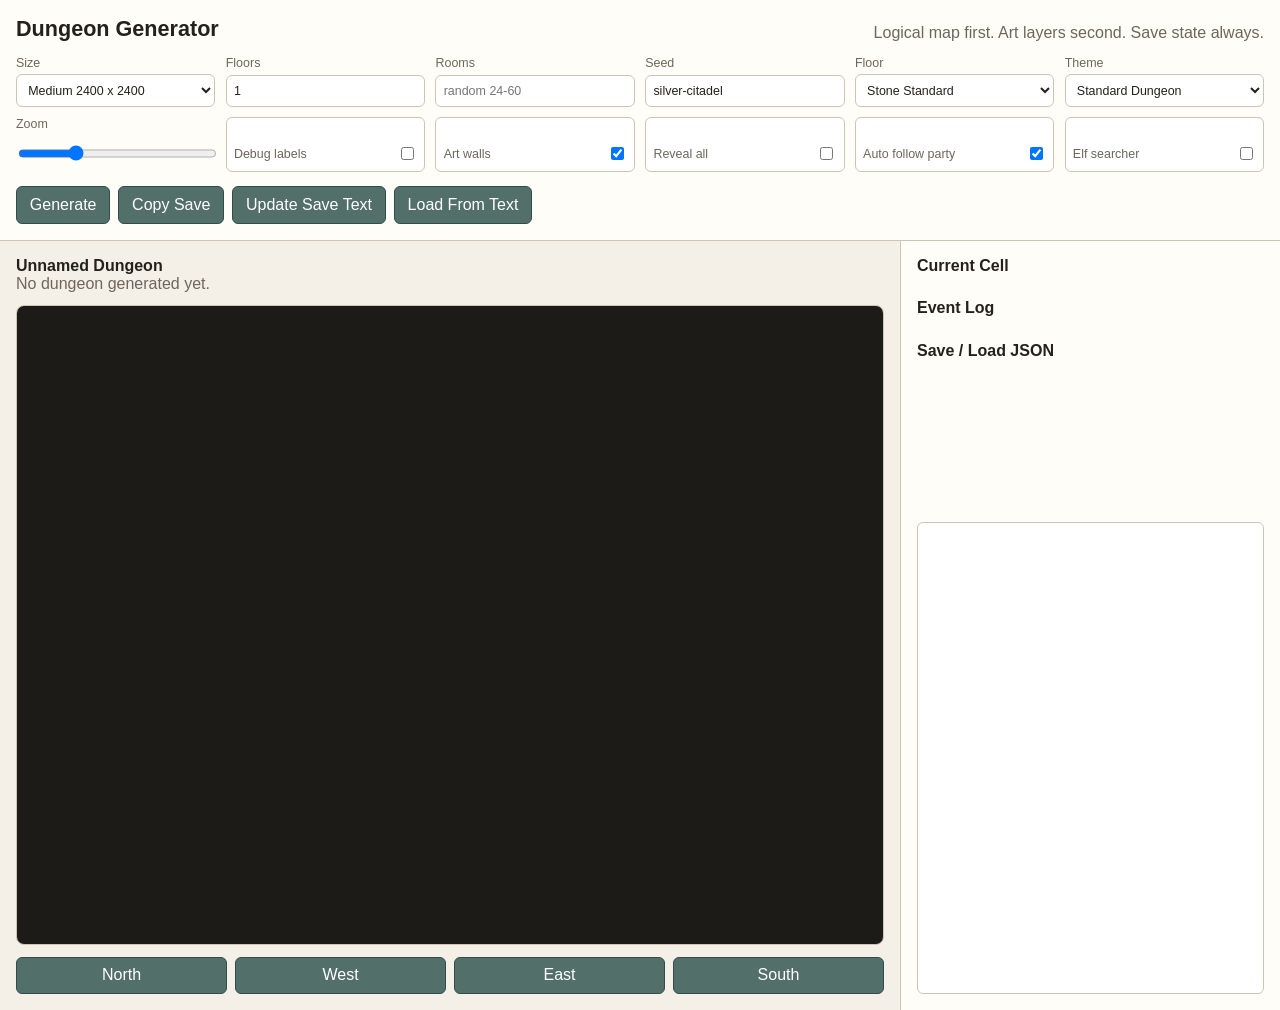
==== standalone.html @ 1003ad19 "Initial commit with current work A vibe coded website with a map tool and design documents. Standalo" ====
﻿<!doctype html>
<html lang="en">
<head>
  <meta charset="utf-8">
  <meta name="viewport" content="width=device-width, initial-scale=1">
  <title>Dungeon Generator Standalone</title>
  <style>
:root {
  color-scheme: light;
  --bg: #f4f0e8;
  --panel: #fffdf8;
  --ink: #24211c;
  --muted: #6d665b;
  --line: #cfc4b2;
  --accent: #526f6a;
  --accent-strong: #324d49;
  --danger: #8d4e3d;
  --gold: #b88a3b;
}

* {
  box-sizing: border-box;
}

body {
  margin: 0;
  min-height: 100vh;
  background: var(--bg);
  color: var(--ink);
  font-family: Arial, Helvetica, sans-serif;
}

button,
input,
select,
textarea {
  font: inherit;
}

button {
  border: 1px solid var(--accent-strong);
  background: var(--accent);
  color: #fff;
  padding: 0.55rem 0.8rem;
  border-radius: 6px;
  cursor: pointer;
}

button:hover {
  background: var(--accent-strong);
}

.app-shell {
  min-height: 100vh;
  display: grid;
  grid-template-rows: auto 1fr;
}

.toolbar {
  border-bottom: 1px solid var(--line);
  background: var(--panel);
  padding: 1rem;
  display: grid;
  gap: 0.9rem;
}

.brand-block {
  display: flex;
  justify-content: space-between;
  gap: 1rem;
  align-items: end;
}

h1,
h2,
p {
  margin: 0;
}

h1 {
  font-size: 1.35rem;
}

h2 {
  font-size: 1rem;
}

p {
  color: var(--muted);
}

.control-grid {
  display: grid;
  grid-template-columns: repeat(6, minmax(120px, 1fr));
  gap: 0.65rem;
}

label {
  display: grid;
  gap: 0.25rem;
  font-size: 0.78rem;
  color: var(--muted);
}

.check-control {
  align-content: end;
  grid-template-columns: 1fr auto;
  align-items: center;
  gap: 0.5rem;
  border: 1px solid var(--line);
  border-radius: 6px;
  padding: 0.45rem;
  background: #fff;
}

.check-control input {
  width: auto;
}

input,
select,
textarea {
  width: 100%;
  border: 1px solid var(--line);
  background: #fff;
  color: var(--ink);
  border-radius: 6px;
  padding: 0.45rem;
}

.button-row {
  display: flex;
  gap: 0.5rem;
  flex-wrap: wrap;
}

.generation-status {
  display: grid;
  grid-template-columns: minmax(180px, auto) minmax(180px, 1fr);
  gap: 0.75rem;
  align-items: center;
  color: var(--muted);
  font-size: 0.86rem;
}

.generation-status[hidden] {
  display: none;
}

progress {
  width: 100%;
  accent-color: var(--accent);
}

.workspace {
  display: grid;
  grid-template-columns: minmax(0, 1fr) 380px;
  min-height: 0;
}

.map-panel {
  min-width: 0;
  display: grid;
  grid-template-rows: auto 1fr auto;
  gap: 0.75rem;
  padding: 1rem;
}

.map-header {
  display: flex;
  justify-content: space-between;
  gap: 1rem;
  align-items: start;
}

.floor-tabs {
  display: flex;
  gap: 0.35rem;
  flex-wrap: wrap;
  justify-content: end;
}

.floor-tabs button {
  padding: 0.35rem 0.55rem;
  background: #fff;
  color: var(--accent-strong);
}

.floor-tabs button.active {
  background: var(--accent);
  color: #fff;
}

.map-frame {
  width: min(900px, 100%);
  height: min(900px, calc(100vh - 260px));
  min-height: 420px;
  overflow: auto;
  border: 1px solid var(--line);
  background: #1c1b18;
  border-radius: 8px;
}

.map-frame.camera-follow {
  overflow: hidden;
}

.map-stage {
  position: relative;
  transform-origin: 0 0;
  will-change: transform;
}

canvas {
  display: block;
  image-rendering: auto;
  transform-origin: 0 0;
  will-change: transform;
}

.movement-pad {
  display: grid;
  grid-template-columns: repeat(4, minmax(88px, 1fr));
  gap: 0.5rem;
}

.side-panel {
  border-left: 1px solid var(--line);
  background: var(--panel);
  padding: 1rem;
  display: grid;
  grid-template-rows: auto auto 1fr;
  gap: 1rem;
  min-height: 0;
}

.info-block {
  display: grid;
  gap: 0.55rem;
  min-height: 0;
}

dl {
  display: grid;
  grid-template-columns: auto 1fr;
  gap: 0.35rem 0.75rem;
  margin: 0;
  font-size: 0.9rem;
}

dt {
  color: var(--muted);
}

dd {
  margin: 0;
}

ol {
  margin: 0;
  padding-left: 1.25rem;
  max-height: 160px;
  overflow: auto;
}

li {
  margin-bottom: 0.35rem;
}

.save-block {
  min-height: 0;
}

textarea {
  min-height: 320px;
  height: 100%;
  resize: none;
  font-family: Consolas, "Courier New", monospace;
  font-size: 0.78rem;
  line-height: 1.35;
}

@media (max-width: 980px) {
  .control-grid {
    grid-template-columns: repeat(2, minmax(120px, 1fr));
  }

  .workspace {
    grid-template-columns: 1fr;
  }

  .side-panel {
    border-left: 0;
    border-top: 1px solid var(--line);
  }
}

</style>
</head>
<body>
  <main class="app-shell">
    <section class="toolbar" aria-label="Dungeon generator controls">
      <div class="brand-block">
        <h1>Dungeon Generator</h1>
        <p>Logical map first. Art layers second. Save state always.</p>
      </div>

      <div class="control-grid">
        <label>
          Size
          <select id="sizeSelect">
            <option value="small">Small 1200 x 1200</option>
            <option value="medium" selected>Medium 2400 x 2400</option>
            <option value="large">Large 4800 x 4800</option>
            <option value="super">Super 9600 x 9600</option>
          </select>
        </label>

        <label>
          Floors
          <input id="floorCountInput" type="number" min="1" max="10" value="1">
        </label>

        <label>
          Rooms
          <input id="roomCountInput" type="number" min="0" max="240" placeholder="random">
        </label>

        <label>
          Seed
          <input id="seedInput" type="text" placeholder="random fantasy seed">
        </label>

        <label>
          Floor
          <select id="floorTextureSelect">
            <option value="stone_standard_square" selected>Stone Standard</option>
            <option value="stone_dark_square">Stone Dark</option>
            <option value="stone_rough_square">Stone Rough</option>
            <option value="stone_sandstone_square">Stone Sandstone</option>
            <option value="stone_taiga_square">Stone Taiga</option>
            <option value="stone_standard_hex">Stone Standard Hex Texture</option>
          </select>
        </label>

        <label>
          Theme
          <select id="themeSelect">
            <option value="standard_dungeon" selected>Standard Dungeon</option>
            <option value="crypt">Crypt</option>
            <option value="ruined_stronghold">Ruined Stronghold</option>
            <option value="flooded_halls">Flooded Halls</option>
            <option value="occult_depths">Occult Depths</option>
          </select>
        </label>

        <label>
          Zoom
          <input id="zoomInput" type="range" min="8" max="48" value="18">
        </label>

        <label class="check-control">
          Debug labels
          <input id="debugLabelsInput" type="checkbox">
        </label>

        <label class="check-control">
          Art walls
          <input id="artWallsInput" type="checkbox" checked>
        </label>

        <label class="check-control">
          Reveal all
          <input id="revealAllInput" type="checkbox">
        </label>

        <label class="check-control">
          Auto follow party
          <input id="autoFollowInput" type="checkbox" checked>
        </label>

        <label class="check-control">
          Elf searcher
          <input id="elfSearcherInput" type="checkbox">
        </label>
      </div>

      <div class="button-row">
        <button id="generateBtn" type="button">Generate</button>
        <button id="copyBtn" type="button">Copy Save</button>
        <button id="updateSaveBtn" type="button">Update Save Text</button>
        <button id="loadBtn" type="button">Load From Text</button>
      </div>

      <div id="generationStatus" class="generation-status" hidden>
        <span id="generationStatusText">Preparing dungeon...</span>
        <progress id="generationProgress" max="1" value="0"></progress>
      </div>
    </section>

    <section class="workspace">
      <section class="map-panel" aria-label="Dungeon map">
        <div class="map-header">
          <div>
            <h2 id="dungeonName">Unnamed Dungeon</h2>
            <p id="dungeonMeta">No dungeon generated yet.</p>
          </div>
          <div class="floor-tabs" id="floorTabs" aria-label="Dungeon floors"></div>
        </div>

        <div class="map-frame" id="mapFrame">
          <div class="map-stage" id="mapStage">
            <canvas id="dungeonCanvas" width="960" height="640" aria-label="Generated dungeon map"></canvas>
          </div>
        </div>

        <div class="movement-pad" aria-label="Player movement">
          <button data-move="north" type="button">North</button>
          <button data-move="west" type="button">West</button>
          <button data-move="east" type="button">East</button>
          <button data-move="south" type="button">South</button>
        </div>
      </section>

      <aside class="side-panel">
        <section class="info-block">
          <h2>Current Cell</h2>
          <dl id="cellDetails"></dl>
        </section>

        <section class="info-block">
          <h2>Event Log</h2>
          <ol id="eventLog"></ol>
        </section>

        <section class="info-block save-block">
          <h2>Save / Load JSON</h2>
          <textarea id="saveText" spellcheck="false"></textarea>
        </section>
      </aside>
    </section>
  </main>

  <script>

/* ---- dungeon-state.js ---- */
const SIZE_PRESETS = {
  small: { label: "Small", pixelWidth: 1200, pixelHeight: 1200, floorGridWidth: 2, floorGridHeight: 2, wallGridWidth: 24, wallGridHeight: 24 },
  medium: { label: "Medium", pixelWidth: 2400, pixelHeight: 2400, floorGridWidth: 4, floorGridHeight: 4, wallGridWidth: 48, wallGridHeight: 48 },
  large: { label: "Large", pixelWidth: 4800, pixelHeight: 4800, floorGridWidth: 8, floorGridHeight: 8, wallGridWidth: 96, wallGridHeight: 96 },
  super: { label: "Super", pixelWidth: 9600, pixelHeight: 9600, floorGridWidth: 16, floorGridHeight: 16, wallGridWidth: 192, wallGridHeight: 192 },
};

const FLOOR_TILES = {
  stone_dark_square: "../Tiles/Floor/Stone - Dark/Rock_Tiles_B_05.jpg",
  stone_rough_square: "../Tiles/Floor/Stone - Rough/Rock_Tiles_B_01.jpg",
  stone_sandstone_square: "../Tiles/Floor/Stone - Sandstone/Rock_Tiles_B_03.jpg",
  stone_standard_square: "../Tiles/Floor/Stone - Standard/Rock_Tiles_B_02.jpg",
  stone_taiga_square: "../Tiles/Floor/Stone - Taiga/Rock_Tiles_B_04.jpg",
  stone_standard_hex: "../Tiles/Floor/Stone - Standard/Stone_Hexagonal_Tiles_02_C.jpg",
};

function makeEmptyWallCell(x, y) {
  return {
    wallX: x,
    wallY: y,
    walkable: false,
    spaceType: "void",
    roomId: null,
    corridorId: null,
    edges: { north: "void", east: "void", south: "void", west: "void" },
    edgeFeatures: { north: null, east: null, south: null, west: null },
    door: null,
    secretDoor: null,
    eventLink: null,
    rolledEvent: null,
    verticalConnection: null,
    visited: false,
    revealed: false,
    labels: [],
  };
}

function makeFloorCell(x, y, tile) {
  return {
    floorX: x,
    floorY: y,
    tile,
    rotation: 0,
    flipped: false,
    variant: null,
    notes: "",
  };
}

function createDungeonState(options) {
  const preset = SIZE_PRESETS[options.size] ?? SIZE_PRESETS.medium;
  const requestedFloorCount = options.floorCount ?? (options.size === "super" ? 2 : 1);
  const maxFloorCount = 10;
  const minFloorCount = options.size === "super" ? 2 : 1;
  const floorCount = Math.max(minFloorCount, Math.min(requestedFloorCount, maxFloorCount));
  const themeId = options.themeId ?? "standard_dungeon";
  const dungeon = {
    schemaVersion: 1,
    generatorVersion: "0.1",
    dungeonId: `dng_${Date.now().toString(36)}`,
    name: options.name ?? "Generated Dungeon",
    siteType: "standard_dungeon",
    themeId,
    theme: options.theme ?? null,
    themeInfluences: options.themeInfluences ?? {
      objectPalette: [],
      encounterFilters: [],
      dressingTables: [],
    },
    threatLevel: options.threatLevel ?? 1,
    tileSetId: "current_tiles_folder",
    sizeCategory: options.size,
    pixelWidth: preset.pixelWidth,
    pixelHeight: preset.pixelHeight,
    floorMode: "square-texture",
    floorTileSize: 600,
    floorGridWidth: preset.floorGridWidth,
    floorGridHeight: preset.floorGridHeight,
    wallCellSize: 50,
    wallGridWidth: preset.wallGridWidth,
    wallGridHeight: preset.wallGridHeight,
    currentFloor: 0,
    floorCount,
    seed: options.seed,
    createdAt: new Date().toISOString(),
    turn: 1,
    lightTurnsRemaining: 6,
    player: {
      floorIndex: 0,
      wallX: 1,
      wallY: 1,
      token: "party",
      facing: "north",
    },
    eventTables: {
      standard_room: "tables/events/standard-room.json",
      standard_corridor: "tables/events/standard-corridor.json",
      boss_room: "tables/events/boss-room.json",
      floor_connection: "tables/events/floor-connection.json",
    },
    generationPlan: options.generationPlan ?? null,
    rooms: [],
    corridors: [],
    doors: [],
    floorConnections: [],
    assetPlacements: [],
    eventLog: [],
    floors: [],
  };

  for (let f = 0; f < floorCount; f += 1) {
    const floorGrid = Array.from({ length: preset.floorGridHeight }, (_, y) =>
      Array.from({ length: preset.floorGridWidth }, (_, x) => makeFloorCell(x, y, options.floorTile))
    );
    const wallGrid = Array.from({ length: preset.wallGridHeight }, (_, y) =>
      Array.from({ length: preset.wallGridWidth }, (_, x) => makeEmptyWallCell(x, y))
    );
    dungeon.floors.push({
      floorIndex: f,
      name: `Floor ${f + 1}`,
      layerDepth: f,
      layerSizeCategory: options.size,
      floorGrid,
      wallGrid,
      connectionsUp: [],
      connectionsDown: [],
    });
  }

  return dungeon;
}

function getCurrentFloor(dungeon) {
  return dungeon.floors[dungeon.currentFloor];
}

function getCell(dungeon, floorIndex, x, y) {
  const floor = dungeon.floors[floorIndex];
  if (!floor || y < 0 || x < 0 || y >= dungeon.wallGridHeight || x >= dungeon.wallGridWidth) return null;
  return floor.wallGrid[y][x];
}

function inBounds(dungeon, x, y) {
  return x >= 0 && y >= 0 && x < dungeon.wallGridWidth && y < dungeon.wallGridHeight;
}

function serializeDungeon(dungeon) {
  return JSON.stringify(dungeon, null, 2);
}

function parseDungeon(text) {
  const parsed = JSON.parse(text);
  validateDungeon(parsed);
  return parsed;
}

function validateDungeon(dungeon) {
  if (!dungeon || dungeon.schemaVersion !== 1) throw new Error("Unsupported or missing schemaVersion.");
  if (!Array.isArray(dungeon.floors) || dungeon.floors.length !== dungeon.floorCount) {
    throw new Error("Floor array does not match floorCount.");
  }
  for (const floor of dungeon.floors) {
    if (!Array.isArray(floor.floorGrid) || floor.floorGrid.length !== dungeon.floorGridHeight) {
      throw new Error(`Invalid floorGrid on floor ${floor.floorIndex}.`);
    }
    if (!Array.isArray(floor.wallGrid) || floor.wallGrid.length !== dungeon.wallGridHeight) {
      throw new Error(`Invalid wallGrid on floor ${floor.floorIndex}.`);
    }
  }
  if (!inBounds(dungeon, dungeon.player.wallX, dungeon.player.wallY)) {
    throw new Error("Player position is outside the dungeon.");
  }
}


/* ---- dungeon-generator.js ---- */

const DIRS = [
  { name: "north", dx: 0, dy: -1, opposite: "south" },
  { name: "east", dx: 1, dy: 0, opposite: "west" },
  { name: "south", dx: 0, dy: 1, opposite: "north" },
  { name: "west", dx: -1, dy: 0, opposite: "east" },
];

const DIR_BY_NAME = Object.fromEntries(DIRS.map((dir) => [dir.name, dir]));
const SECRET_DOOR_CHANCE = 0.08;
const OPEN_DOOR_CHANCE = 0.15;
const LOCKED_ROOM_CHANCE = 0.1;
const MAX_FLOORS = 10;
const FLOOR_CHANCE = {
  small: { start: 0.1, decay: 0.03, min: 1 },
  medium: { start: 0.2, decay: 0.03, min: 1 },
  large: { start: 0.3, decay: 0.02, min: 1 },
  super: { start: 0.4, decay: 0.02, min: 2 },
};

const DUNGEON_THEMES = {
  standard_dungeon: {
    label: "Standard Dungeon",
    objectPalette: ["stone_walls", "wooden_doors", "pillars", "pits", "stairs"],
    encounterFilters: ["dungeon", "any"],
    dressingTables: ["standard_room", "standard_corridor"],
  },
  crypt: {
    label: "Crypt",
    objectPalette: ["stone_walls", "pillars", "pits", "stairs", "sealed_doors"],
    encounterFilters: ["undead", "cult", "vermin"],
    dressingTables: ["crypt_room", "crypt_corridor"],
  },
  ruined_stronghold: {
    label: "Ruined Stronghold",
    objectPalette: ["stone_walls", "wooden_doors", "wall_fixes", "pillars", "rubble"],
    encounterFilters: ["humanoid", "beast", "vermin"],
    dressingTables: ["ruin_room", "ruin_corridor"],
  },
  flooded_halls: {
    label: "Flooded Halls",
    objectPalette: ["stone_walls", "pits", "stairs", "water_hazards", "alcoves"],
    encounterFilters: ["aquatic", "ooze", "vermin"],
    dressingTables: ["flooded_room", "flooded_corridor"],
  },
  occult_depths: {
    label: "Occult Depths",
    objectPalette: ["stone_walls", "black_patch_pits", "pillars", "occult_events", "stairs"],
    encounterFilters: ["occult", "demon", "undead"],
    dressingTables: ["occult_room", "occult_corridor"],
  },
};

const GENERATION_STEP_DELAY = 20;

function makeRng(seedText) {
  let h = 2166136261 >>> 0;
  for (let i = 0; i < seedText.length; i += 1) {
    h ^= seedText.charCodeAt(i);
    h = Math.imul(h, 16777619);
  }
  return function rng() {
    h += 0x6D2B79F5;
    let t = h;
    t = Math.imul(t ^ (t >>> 15), t | 1);
    t ^= t + Math.imul(t ^ (t >>> 7), t | 61);
    return ((t ^ (t >>> 14)) >>> 0) / 4294967296;
  };
}

function randInt(rng, min, max) {
  return Math.floor(rng() * (max - min + 1)) + min;
}

function choose(rng, items) {
  return items[Math.floor(rng() * items.length)];
}

function generateDungeon(options) {
  const rng = makeRng(options.seed || "dungeon");
  const floorCount = determineFloorCount(options, rng);
  const theme = DUNGEON_THEMES[options.themeId] ?? DUNGEON_THEMES.standard_dungeon;
  const dungeon = createDungeonState({
    size: options.size,
    floorCount,
    seed: options.seed,
    floorTile: options.floorTile,
    themeId: options.themeId ?? "standard_dungeon",
    theme,
    themeInfluences: {
      objectPalette: theme.objectPalette,
      encounterFilters: theme.encounterFilters,
      dressingTables: theme.dressingTables,
    },
    generationPlan: makeGenerationPlan(options, floorCount, theme),
    name: `Dungeon ${String(options.seed || "seed").slice(0, 18)}`,
  });

  for (let f = 0; f < dungeon.floorCount; f += 1) {
    generateFloor(dungeon, f, rng, options);
  }
  addFloorConnections(dungeon, rng);
  finishDungeonGeneration(dungeon);

  return dungeon;
}

async function generateDungeonAsync(options, onProgress) {
  const rng = makeRng(options.seed || "dungeon");
  const floorCount = determineFloorCount(options, rng);
  const theme = DUNGEON_THEMES[options.themeId] ?? DUNGEON_THEMES.standard_dungeon;
  const dungeon = createDungeonState({
    size: options.size,
    floorCount,
    seed: options.seed,
    floorTile: options.floorTile,
    themeId: options.themeId ?? "standard_dungeon",
    theme,
    themeInfluences: {
      objectPalette: theme.objectPalette,
      encounterFilters: theme.encounterFilters,
      dressingTables: theme.dressingTables,
    },
    generationPlan: makeGenerationPlan(options, floorCount, theme),
    name: `Dungeon ${String(options.seed || "seed").slice(0, 18)}`,
  });

  onProgress?.({ phase: "start", floorIndex: -1, floorCount, message: `Preparing ${theme.label}.` });

  for (let f = 0; f < dungeon.floorCount; f += 1) {
    onProgress?.({ phase: "floor", floorIndex: f, floorCount, message: `Building layer ${f + 1} of ${floorCount}.` });
    await delay(GENERATION_STEP_DELAY);
    generateFloor(dungeon, f, rng, options);
  }

  onProgress?.({ phase: "connections", floorIndex: floorCount - 1, floorCount, message: "Linking stairs and passages between layers." });
  await delay(GENERATION_STEP_DELAY);
  addFloorConnections(dungeon, rng);
  finishDungeonGeneration(dungeon);

  onProgress?.({ phase: "complete", floorIndex: floorCount - 1, floorCount, message: "Dungeon ready." });

  return dungeon;
}

function finishDungeonGeneration(dungeon) {
  const firstRoom = dungeon.rooms.find((room) => room.floorIndex === 0);
  if (firstRoom) {
    dungeon.player.floorIndex = 0;
    dungeon.player.wallX = Math.floor(firstRoom.x + firstRoom.width / 2);
    dungeon.player.wallY = Math.floor(firstRoom.y + firstRoom.height / 2);
    markVisited(dungeon, dungeon.player.floorIndex, dungeon.player.wallX, dungeon.player.wallY);
  }

  dungeon.eventLog.push({
    turn: 1,
    text: `Generated ${dungeon.rooms.length} rooms across ${dungeon.floorCount} layer(s).`,
  });
}

function delay(ms) {
  return new Promise((resolve) => setTimeout(resolve, ms));
}

function determineFloorCount(options, rng) {
  const rule = FLOOR_CHANCE[options.size] ?? FLOOR_CHANCE.medium;
  const requestedMax = Number(options.floorCount) || MAX_FLOORS;
  const maxFloors = Math.max(rule.min, Math.min(requestedMax, MAX_FLOORS));
  let floorCount = rule.min;
  while (floorCount < maxFloors) {
    const generatedAfterFirst = Math.max(0, floorCount - 1);
    const chance = Math.max(0, rule.start - rule.decay * generatedAfterFirst);
    if (rng() >= chance) break;
    floorCount += 1;
  }
  return floorCount;
}

function makeGenerationPlan(options, floorCount, theme) {
  return {
    sizeCategory: options.size,
    floorCount,
    floorConnectionPolicy: "size_based_recursive_chance",
    floorChanceRule: FLOOR_CHANCE[options.size] ?? FLOOR_CHANCE.medium,
    layerBuildMode: "one_layer_at_a_time",
    variableLayerSizes: "planned",
    skipFloorConnections: "planned",
    theme: theme.label,
    themeInfluences: {
      objectPalette: theme.objectPalette,
      encounterFilters: theme.encounterFilters,
      dressingTables: theme.dressingTables,
    },
  };
}

function generateFloor(dungeon, floorIndex, rng, options) {
  const plan = roomPlanForDungeon(dungeon, options, rng);
  const roomTarget = plan.totalRooms;
  const rooms = [];
  let attempts = 0;

  while (rooms.length < roomTarget && attempts < roomTarget * 80) {
    attempts += 1;
    const width = randInt(rng, 2, Math.min(10, Math.floor(dungeon.wallGridWidth / 4)));
    const height = randInt(rng, 2, Math.min(10, Math.floor(dungeon.wallGridHeight / 4)));
    const x = randInt(rng, 2, dungeon.wallGridWidth - width - 3);
    const y = randInt(rng, 2, dungeon.wallGridHeight - height - 3);
    const room = {
      id: `room_${floorIndex}_${rooms.length + 1}`,
      floorIndex,
      x,
      y,
      width,
      height,
      doors: [],
      accessType: rooms.length < plan.openChambers ? "open_chamber" : "door_room",
      eventLink: "standard_room",
      rolledEvent: null,
      tags: [],
    };
    if (rooms.every((other) => !rectsOverlap(bufferRect(room, 2), bufferRect(other, 0)))) {
      rooms.push(room);
      carveRoom(dungeon, room);
    }
  }

  if (!rooms.length) return;

  const sorted = [...rooms].sort((a, b) => a.x - b.x || a.y - b.y);
  for (let i = 1; i < sorted.length; i += 1) {
    connectRooms(dungeon, sorted[i - 1], sorted[i], rng);
  }

  addLoops(dungeon, sorted, rng);
  addDeadEnds(dungeon, floorIndex, rng, Math.max(2, Math.floor(rooms.length / 4)));
  assignBossRoom(dungeon, floorIndex, rooms);
  finalizeDoorStates(dungeon, floorIndex, rng);
  deriveEdges(dungeon, floorIndex);
  revealAroundRooms(dungeon, floorIndex, rooms);
}

function roomPlanForDungeon(dungeon, options, rng) {
  const minimumRooms = Math.max(6, Math.floor(Math.min(dungeon.pixelWidth, dungeon.pixelHeight) / 100));
  const maximumRooms = Math.floor(minimumRooms * 2.5);
  const requestedRooms = Number(options.roomCount) || 0;
  const totalRooms = requestedRooms > 0
    ? Math.max(minimumRooms, Math.min(requestedRooms, maximumRooms))
    : randInt(rng, minimumRooms, maximumRooms);
  const openChambers = Math.max(1, Math.floor(minimumRooms / 8));
  return { minimumRooms, maximumRooms, requestedRooms, totalRooms, openChambers };
}

function bufferRect(rect, buffer) {
  return {
    x: rect.x - buffer,
    y: rect.y - buffer,
    width: rect.width + buffer * 2,
    height: rect.height + buffer * 2,
  };
}

function rectsOverlap(a, b) {
  return a.x < b.x + b.width && a.x + a.width > b.x && a.y < b.y + b.height && a.y + a.height > b.y;
}

function carveRoom(dungeon, room) {
  const floor = dungeon.floors[room.floorIndex];
  for (let y = room.y; y < room.y + room.height; y += 1) {
    for (let x = room.x; x < room.x + room.width; x += 1) {
      const cell = floor.wallGrid[y][x];
      cell.walkable = true;
      cell.spaceType = "room";
      cell.roomId = room.id;
      cell.eventLink = room.eventLink;
      cell.revealed = false;
    }
  }
  dungeon.rooms.push(room);
}

function center(room) {
  return {
    x: Math.floor(room.x + room.width / 2),
    y: Math.floor(room.y + room.height / 2),
  };
}

function connectRooms(dungeon, a, b, rng) {
  const start = doorwayPoint(a, center(b));
  const end = doorwayPoint(b, center(a));
  const corridorId = `corridor_${dungeon.corridors.length + 1}`;
  const horizontalFirst = rng() > 0.5;
  const cells = [];

  if (horizontalFirst) {
    carveCorridorLine(dungeon, a.floorIndex, start.corridorAnchor.x, start.corridorAnchor.y, end.corridorAnchor.x, start.corridorAnchor.y, corridorId, cells);
    carveCorridorLine(dungeon, a.floorIndex, end.corridorAnchor.x, start.corridorAnchor.y, end.corridorAnchor.x, end.corridorAnchor.y, corridorId, cells);
  } else {
    carveCorridorLine(dungeon, a.floorIndex, start.corridorAnchor.x, start.corridorAnchor.y, start.corridorAnchor.x, end.corridorAnchor.y, corridorId, cells);
    carveCorridorLine(dungeon, a.floorIndex, start.corridorAnchor.x, end.corridorAnchor.y, end.corridorAnchor.x, end.corridorAnchor.y, corridorId, cells);
  }

  addRoomConnection(dungeon, a, start, corridorId, connectionKindForRoom(a, rng));
  addRoomConnection(dungeon, b, end, corridorId, connectionKindForRoom(b, rng));
  dungeon.corridors.push({ id: corridorId, floorIndex: a.floorIndex, cells, width: 2, kind: "connector" });
}

function carveCorridorLine(dungeon, floorIndex, x1, y1, x2, y2, corridorId, cells) {
  const floor = dungeon.floors[floorIndex];
  const dx = Math.sign(x2 - x1);
  const dy = Math.sign(y2 - y1);
  let x = x1;
  let y = y1;
  while (x !== x2 || y !== y2) {
    carveCorridorBlock(floor, x, y, corridorId, cells);
    if (x !== x2) x += dx;
    if (y !== y2) y += dy;
  }
  carveCorridorBlock(floor, x2, y2, corridorId, cells);
}

function carveCorridorBlock(floor, x, y, corridorId, cells) {
  for (let oy = 0; oy < 2; oy += 1) {
    for (let ox = 0; ox < 2; ox += 1) {
      const cell = floor.wallGrid[y + oy]?.[x + ox];
      if (!cell) continue;
      if (cell.spaceType === "room") continue;
      cell.walkable = true;
      cell.spaceType = "corridor";
      cell.corridorId = corridorId;
      cell.eventLink = "standard_corridor";
      cells.push([x + ox, y + oy]);
    }
  }
}

function doorwayPoint(room, toward) {
  const from = center(room);
  const deltaX = toward.x - from.x;
  const deltaY = toward.y - from.y;
  const dx = Math.sign(deltaX);
  const dy = Math.sign(deltaY);
  let wall = "north";
  let offset = 0;
  let dir = DIR_BY_NAME.north;
  if (Math.abs(deltaX) > Math.abs(deltaY)) {
    wall = dx > 0 ? "east" : "west";
    dir = dx > 0 ? DIR_BY_NAME.east : DIR_BY_NAME.west;
    offset = Math.max(0, Math.min(room.height - 1, from.y - room.y));
  } else {
    wall = dy > 0 ? "south" : "north";
    dir = dy > 0 ? DIR_BY_NAME.south : DIR_BY_NAME.north;
    offset = Math.max(0, Math.min(room.width - 1, from.x - room.x));
  }

  const inside = doorInsidePosition(room, wall, offset);
  const outside = { x: inside.x + dir.dx, y: inside.y + dir.dy };
  const corridorAnchor = corridorAnchorForDoor(room, wall, offset, outside);
  return { wall, offset, dir, inside, outside, corridorAnchor };
}

function doorInsidePosition(room, wall, offset) {
  if (wall === "north") return { x: room.x + offset, y: room.y };
  if (wall === "south") return { x: room.x + offset, y: room.y + room.height - 1 };
  if (wall === "east") return { x: room.x + room.width - 1, y: room.y + offset };
  return { x: room.x, y: room.y + offset };
}

function corridorAnchorForDoor(room, wall, offset, outside) {
  if (wall === "north") return { x: Math.max(room.x, Math.min(room.x + room.width - 2, room.x + offset)), y: room.y - 2 };
  if (wall === "south") return { x: Math.max(room.x, Math.min(room.x + room.width - 2, room.x + offset)), y: room.y + room.height };
  if (wall === "west") return { x: room.x - 2, y: Math.max(room.y, Math.min(room.y + room.height - 2, room.y + offset)) };
  return { x: room.x + room.width, y: Math.max(room.y, Math.min(room.y + room.height - 2, room.y + offset)) };
}

function connectionKindForRoom(room, rng) {
  if (room.accessType === "open_chamber") return "open_chamber";
  return rng() < SECRET_DOOR_CHANCE ? "secret" : "normal";
}

function addRoomConnection(dungeon, room, point, corridorId, kind) {
  const doorType = kind === "open_chamber" ? "open_chamber" : kind;
  const door = {
    id: `door_${dungeon.doors.length + 1}`,
    roomId: room.id,
    corridorId,
    floorIndex: room.floorIndex,
    wall: point.wall,
    offset: point.offset,
    direction: point.dir.name,
    oppositeDirection: point.dir.opposite,
    inside: point.inside,
    outside: point.outside,
    width: kind === "open_chamber" ? 2 : 1,
    doorType,
    connectionKind: kind,
    revealed: kind !== "secret",
    open: kind === "open_chamber",
    locked: false,
    lockType: null,
    keyId: null,
    stuck: false,
  };
  room.doors.push(door);
  if (kind === "open_chamber") room.tags = [...new Set([...room.tags, "open_chamber"])];
  dungeon.doors.push(door);
}

function addLoops(dungeon, rooms, rng) {
  const loopCount = Math.max(1, Math.floor(rooms.length / 6));
  for (let i = 0; i < loopCount; i += 1) {
    const a = choose(rng, rooms);
    const b = choose(rng, rooms);
    if (a && b && a !== b) connectRooms(dungeon, a, b, rng);
  }
}

function addDeadEnds(dungeon, floorIndex, rng, count) {
  const floor = dungeon.floors[floorIndex];
  const corridorCells = floor.wallGrid.flat().filter((cell) => cell.walkable && cell.spaceType === "corridor");
  for (let i = 0; i < count; i += 1) {
    const start = choose(rng, corridorCells);
    if (!start) continue;
    const dir = choose(rng, DIRS);
    const length = choose(rng, [4, 6, 8]);
    const corridorId = `dead_end_${dungeon.corridors.length + 1}`;
    const cells = [];
    let x = start.wallX;
    let y = start.wallY;
    for (let step = 0; step < length; step += 1) {
      x += dir.dx;
      y += dir.dy;
      if (!inBounds(dungeon, x + 1, y + 1)) break;
      carveCorridorBlock(floor, x, y, corridorId, cells);
    }
    dungeon.corridors.push({ id: corridorId, floorIndex, cells, width: 2, kind: "dead_end" });
  }
}

function addFloorConnections(dungeon, rng) {
  if (dungeon.floorCount < 2) return;
  for (let floorIndex = 0; floorIndex < dungeon.floorCount - 1; floorIndex += 1) {
    addFloorConnection(dungeon, floorIndex, floorIndex + 1, rng, "stairs");
  }
}

function addFloorConnection(dungeon, fromFloorIndex, toFloorIndex, rng, kind) {
  const fromCell = chooseConnectionCell(dungeon, fromFloorIndex, rng);
  const toCell = chooseConnectionCell(dungeon, toFloorIndex, rng);
  if (!fromCell || !toCell) return;

  const id = `floor_link_${dungeon.floorConnections.length + 1}`;
  const connection = {
    id,
    kind,
    connectionType: "vertical",
    bidirectional: true,
    skipFloors: Math.max(0, toFloorIndex - fromFloorIndex - 1),
    assetKey: "stairsThick2x2Transparent",
    from: {
      floorIndex: fromFloorIndex,
      wallX: fromCell.wallX,
      wallY: fromCell.wallY,
      marker: "stairs_down",
      targetFloorIndex: toFloorIndex,
    },
    to: {
      floorIndex: toFloorIndex,
      wallX: toCell.wallX,
      wallY: toCell.wallY,
      marker: "stairs_up",
      targetFloorIndex: fromFloorIndex,
    },
    revealed: false,
    notes: "Both endpoint cells store matching verticalConnection data.",
  };

  markConnectionCell(fromCell, connection, "from");
  markConnectionCell(toCell, connection, "to");
  dungeon.floorConnections.push(connection);
  dungeon.floors[fromFloorIndex].connectionsDown.push(id);
  dungeon.floors[toFloorIndex].connectionsUp.push(id);
}

function chooseConnectionCell(dungeon, floorIndex, rng) {
  const rooms = dungeon.rooms.filter((room) => room.floorIndex === floorIndex && !room.tags.includes("boss"));
  const room = choose(rng, rooms.length ? rooms : dungeon.rooms.filter((item) => item.floorIndex === floorIndex));
  if (!room) return null;
  const x = randInt(rng, room.x, room.x + room.width - 1);
  const y = randInt(rng, room.y, room.y + room.height - 1);
  return getCell(dungeon, floorIndex, x, y);
}

function markConnectionCell(cell, connection, endpoint) {
  const point = connection[endpoint];
  const target = endpoint === "from" ? connection.to : connection.from;
  cell.verticalConnection = {
    connectionId: connection.id,
    endpoint,
    kind: connection.kind,
    marker: point.marker,
    targetFloorIndex: target.floorIndex,
    targetWallX: target.wallX,
    targetWallY: target.wallY,
  };
  cell.eventLink = "floor_connection";
  cell.labels = [...new Set([...cell.labels, point.marker])];
}

function assignBossRoom(dungeon, floorIndex, rooms) {
  const start = rooms[0];
  const startCenter = center(start);
  let boss = start;
  let best = -1;
  for (const room of rooms) {
    const c = center(room);
    const distance = Math.abs(c.x - startCenter.x) + Math.abs(c.y - startCenter.y);
    if (distance > best) {
      best = distance;
      boss = room;
    }
  }
  boss.tags.push("boss");
  boss.eventLink = "boss_room";
  for (let y = boss.y; y < boss.y + boss.height; y += 1) {
    for (let x = boss.x; x < boss.x + boss.width; x += 1) {
      getCell(dungeon, floorIndex, x, y).eventLink = "boss_room";
    }
  }
}

function finalizeDoorStates(dungeon, floorIndex, rng) {
  const rooms = dungeon.rooms.filter((room) => room.floorIndex === floorIndex);
  for (const room of rooms) {
    const lockRoom = room.doors.some((door) => door.doorType !== "open_chamber") && rng() < LOCKED_ROOM_CHANCE;
    for (const door of room.doors) {
      if (door.doorType === "open_chamber") {
        door.open = true;
        continue;
      }
      door.locked = lockRoom;
      door.lockType = lockRoom ? "generic_key_or_pick" : null;
      door.open = !lockRoom && door.doorType !== "secret" && rng() < OPEN_DOOR_CHANCE;
    }
  }
}

function interactWithDoor(dungeon, floorIndex, x, y, direction) {
  const cell = getCell(dungeon, floorIndex, x, y);
  const door = cell?.edgeFeatures?.[direction];
  if (!door || door.doorType === "open_chamber" || (door.doorType === "secret" && !door.revealed)) return false;
  dungeon.turn += 1;
  if (door.locked) {
    dungeon.eventLog.unshift({ turn: dungeon.turn, text: `Locked door at ${x}, ${y}. Needs a key or lockpicking.` });
    dungeon.eventLog = dungeon.eventLog.slice(0, 20);
    return false;
  }
  door.open = true;
  door.revealed = true;
  dungeon.eventLog.unshift({ turn: dungeon.turn, text: `Opened door at ${x}, ${y}.` });
  dungeon.eventLog = dungeon.eventLog.slice(0, 20);
  return true;
}

function searchWall(dungeon, floorIndex, x, y, direction, options = {}) {
  const cell = getCell(dungeon, floorIndex, x, y);
  const door = cell?.edgeFeatures?.[direction];
  dungeon.turn += 1;
  if (!door || door.doorType !== "secret" || door.revealed) {
    dungeon.eventLog.unshift({ turn: dungeon.turn, text: `Searched wall at ${x}, ${y}: nothing found.` });
    dungeon.eventLog = dungeon.eventLog.slice(0, 20);
    return false;
  }
  const roll = options.elf ? 6 : randInt(makeRng(`${dungeon.seed}:${dungeon.turn}:${x}:${y}:${direction}`), 1, 6);
  if (roll === 6) {
    door.revealed = true;
    door.open = false;
    dungeon.eventLog.unshift({ turn: dungeon.turn, text: `Secret door revealed at ${x}, ${y}.` });
    dungeon.eventLog = dungeon.eventLog.slice(0, 20);
    return true;
  }
  dungeon.eventLog.unshift({ turn: dungeon.turn, text: `Searched wall at ${x}, ${y}: rolled ${roll}, no secret door found.` });
  dungeon.eventLog = dungeon.eventLog.slice(0, 20);
  return false;
}

function deriveEdges(dungeon, floorIndex) {
  const floor = dungeon.floors[floorIndex];
  for (let y = 0; y < dungeon.wallGridHeight; y += 1) {
    for (let x = 0; x < dungeon.wallGridWidth; x += 1) {
      const cell = floor.wallGrid[y][x];
      if (!cell.walkable) continue;
      for (const dir of DIRS) {
        const n = floor.wallGrid[y + dir.dy]?.[x + dir.dx];
        cell.edges[dir.name] = edgeTypeForAdjacency(cell, n);
        cell.edgeFeatures ??= { north: null, east: null, south: null, west: null };
        cell.edgeFeatures[dir.name] = null;
      }
    }
  }
  applyRoomConnectionEdges(dungeon, floorIndex);
}

function edgeTypeForAdjacency(cell, neighbor) {
  if (!neighbor?.walkable) return "wall";
  if (
    (cell.spaceType === "room" && neighbor.spaceType === "corridor") ||
    (cell.spaceType === "corridor" && neighbor.spaceType === "room")
  ) {
    return "wall";
  }
  return "open";
}

function applyRoomConnectionEdges(dungeon, floorIndex) {
  for (const door of dungeon.doors.filter((item) => item.floorIndex === floorIndex)) {
    const inside = getCell(dungeon, floorIndex, door.inside.x, door.inside.y);
    const outside = getCell(dungeon, floorIndex, door.outside.x, door.outside.y);
    if (!inside || !outside || !inside.walkable || !outside.walkable) continue;
    const edgeType = door.doorType === "open_chamber" ? "open_chamber" : door.doorType === "secret" ? "secret_door" : "door";
    inside.edges[door.direction] = edgeType;
    outside.edges[door.oppositeDirection] = edgeType;
    inside.edgeFeatures[door.direction] = door;
    outside.edgeFeatures[door.oppositeDirection] = door;
    inside.labels = [...new Set([...inside.labels, door.doorType])];
    outside.labels = [...new Set([...outside.labels, door.doorType])];
  }
}

function revealAroundRooms(dungeon, floorIndex, rooms) {
  for (const room of rooms) {
    for (let y = room.y - 1; y <= room.y + room.height; y += 1) {
      for (let x = room.x - 1; x <= room.x + room.width; x += 1) {
        const cell = getCell(dungeon, floorIndex, x, y);
        if (cell) cell.revealed = true;
      }
    }
  }
}

function movePlayer(dungeon, direction) {
  const dir = DIRS.find((item) => item.name === direction);
  if (!dir) return false;
  const { floorIndex, wallX, wallY } = dungeon.player;
  const current = getCell(dungeon, floorIndex, wallX, wallY);
  const nextX = wallX + dir.dx;
  const nextY = wallY + dir.dy;
  const next = getCell(dungeon, floorIndex, nextX, nextY);
  if (!current || !next || !next.walkable) return false;
  if (!canTraverseEdge(current, dir.name)) return false;
  dungeon.player.wallX = nextX;
  dungeon.player.wallY = nextY;
  dungeon.player.facing = direction;
  dungeon.turn += 1;
  markVisited(dungeon, floorIndex, nextX, nextY);
  return true;
}

function canTraverseEdge(cell, direction) {
  const edge = cell.edges?.[direction];
  if (edge === "open" || edge === "open_chamber") return true;
  if (edge === "door") return Boolean(cell.edgeFeatures?.[direction]?.open);
  if (edge === "secret_door") return Boolean(cell.edgeFeatures?.[direction]?.revealed && cell.edgeFeatures?.[direction]?.open);
  return false;
}

function markVisited(dungeon, floorIndex, x, y) {
  const cell = getCell(dungeon, floorIndex, x, y);
  if (!cell) return;
  cell.visited = true;
  cell.revealed = true;
  for (const dir of DIRS) {
    const adjacent = getCell(dungeon, floorIndex, x + dir.dx, y + dir.dy);
    if (adjacent) adjacent.revealed = true;
  }
  if (!cell.rolledEvent && cell.eventLink) {
    cell.rolledEvent = rollSimpleEvent(dungeon, cell);
    dungeon.eventLog.unshift({ turn: dungeon.turn, text: `${cell.rolledEvent.title} at ${x}, ${y}` });
    dungeon.eventLog = dungeon.eventLog.slice(0, 20);
  }
}

function rollSimpleEvent(dungeon, cell) {
  const roll = ((cell.wallX * 31 + cell.wallY * 17 + dungeon.turn * 13) % 100) + 1;
  if (cell.eventLink === "boss_room") return { rolled: true, roll, id: "boss_room", title: "Boss Room", resolved: false };
  if (roll <= 25) return { rolled: true, roll, id: "quiet", title: "Quiet Space", resolved: true };
  if (roll <= 45) return { rolled: true, roll, id: "dressing", title: "Dungeon Dressing", resolved: false };
  if (roll <= 70) return { rolled: true, roll, id: "encounter", title: "Encounter", resolved: false };
  if (roll <= 88) return { rolled: true, roll, id: "hazard", title: "Hazard", resolved: false };
  return { rolled: true, roll, id: "treasure", title: "Treasure Sign", resolved: false };
}


/* ---- dungeon-renderer.js ---- */

const WALL_COLOR = "#1f1d19";
const ROOM_COLOR = "rgba(116, 93, 64, 0.44)";
const CORRIDOR_COLOR = "rgba(79, 104, 98, 0.44)";
const VISITED_COLOR = "rgba(227, 210, 162, 0.34)";
const EVENT_COLOR = "#b88a3b";
const BOSS_COLOR = "#8d4e3d";
const TORCH_FULL_RADIUS = 4;
const TORCH_DIM_RADIUS = 8;
const DIM_LIGHT_OVERLAY = "rgba(2, 2, 3, 0.42)";
const DARKNESS_OVERLAY = "rgba(0, 0, 0, 0.92)";
const MAX_FLOOR_CACHE_ITEMS = 4;
const MAX_STATIC_MAP_CACHE_ITEMS = 4;
const RENDER_CELL_SIZE = 18;
const WALL_ASSETS = {
  straight1x1: "../Tiles/Dungeon_Wall_Straight_1x1.png",
  straight2x2: "../Tiles/Dungeon_Wall_Straight_2x2.png",
  straight3x2: "../Tiles/Dungeon_Wall_Straight_3x2.png",
  straight4x2: "../Tiles/Dungeon_Wall_Straight_4x2.png",
  straightVariant1x2A: "../Tiles/Dungeon_Straight_1x2_A.png",
  straightVariant1x2B: "../Tiles/Dungeon_Straight_1x2_B.png",
  straightVariant2x2A: "../Tiles/Dungeon_Straight_2x2_A.png",
  straightVariant2x2B: "../Tiles/Dungeon_Straight_2x2_B.png",
  straightVariant3x2A: "../Tiles/Dungeon_Straight_3x2_A.png",
  straightVariant3x2B: "../Tiles/Dungeon_Straight_3x2_B.png",
  straightVariant4x2A: "../Tiles/Dungeon_Straight_4x2_A.png",
  straightVariant4x2B: "../Tiles/Dungeon_Straight_4x2_B.png",
  offsetTransitionCurved2x3: "../Tiles/Dungeon_Straight_2x3_A.png",
  offsetTransitionSquared2x3: "../Tiles/Dungeon_Straight_2x3_B.png",
  offsetTransitionCurved3x3: "../Tiles/Dungeon_Straight_3x3_A.png",
  offsetTransitionCurved4x4: "../Tiles/Dungeon_Straight_4x4_A.png",
  cornerOutTrue2x2: "../Tiles/Dungeon_Corner_Out_2x2_A.png",
  cornerOutDiagonal2x2: "../Tiles/Dungeon_Corner_Out_2x2_B.png",
  cornerOutRounded2x2: "../Tiles/Dungeon_Corner_Out_2x2_C.png",
  cornerInTrue2x2: "../Tiles/Dungeon_Corner_In_2x2_A.png",
  cornerInDiagonal2x2: "../Tiles/Dungeon_Corner_In_2x2_B.png",
  cornerInRounded2x2: "../Tiles/Dungeon_Corner_In_2x2_C.png",
  wallCornerTrue2x2: "../Tiles/Dungeon_Wall_Corner_2x2.png",
  wallCornerDiagonal2x2: "../Tiles/Dungeon_Wall_Corner_2x2_B.png",
  wallCornerRounded2x2: "../Tiles/Dungeon_Wall_Corner_2x2_C.png",
  deadEndSquared3x2: "../Tiles/Dungeon_Dead_End_3x2_A.png",
  deadEndInvertedU3x2: "../Tiles/Dungeon_Dead_End_3x2_B.png",
  deadEndOutSquared3x2: "../Tiles/Dungeon_Dead_End_Out_3x2_A.png",
  deadEndOutInvertedU3x2: "../Tiles/Dungeon_Dead_End_Out_3x2_B.png",
  wallEndLeft: "../Tiles/Dungeon_End_Left.png",
  wallEndRight: "../Tiles/Dungeon_End_Right.png",
  wallEndLargeRight1x2: "../Tiles/Dungeon_Wall_End_Piece_1x2_A.png",
  wallEndLargeLeft1x2: "../Tiles/Dungeon_Wall_End_Piece_1x2_B.png",
  wallFix1: "../Tiles/Dungeon_Wall_Fix_1.png",
  wallFix2: "../Tiles/Dungeon_Wall_Fix_2.png",
  wallFix3: "../Tiles/Dungeon_Wall_Fix_3.png",
  wallFix4: "../Tiles/Dungeon_Wall_Fix_4.png",
  wallFix5: "../Tiles/Dungeon_Wall_Fix_5.png",
  wallFix6: "../Tiles/Dungeon_Wall_Fix_6.png",
  pillar1x1A: "../Tiles/Dungeon_Pillar_1x1_A.png",
  pillar1x1B: "../Tiles/Dungeon_Pillar_1x1_B.png",
  pillar2x2A: "../Tiles/Dungeon_Pillar_2x2_A.png",
  pillar2x2B: "../Tiles/Dungeon_Pillar_2x2_B.png",
  pillar2x2C: "../Tiles/Dungeon_Pillar_2x2_C.png",
  pillar2x2D: "../Tiles/Dungeon_Pillar_2x2_D.png",
  blackPatchPit: "../Tiles/Black_Patch.png",
  stairsThick2x2: "../Tiles/Dungeon_Stairs_Thick_2x2.png",
  stairsThick2x2Transparent: "../Tiles/Dungeon_Stairs_Thick_2x2_Transparent.png",
  stairsThick3x2: "../Tiles/Dungeon_Stairs_Thick_3x2.png",
  stairsThick3x2Transparent: "../Tiles/Dungeon_Stairs_Thick_3x2_Transparent.png",
  stairsThin2x1: "../Tiles/Dungeon_Stairs_Thin_2x1.png",
  stairsThin2x1Transparent: "../Tiles/Dungeon_Stairs_Thin_2x1_Transparent.png",
  stairsThin3x1: "../Tiles/Dungeon_Stairs_Thin_3x1.png",
  stairsThin3x1Transparent: "../Tiles/Dungeon_Stairs_Thin_3x1_Transparent.png",
  crossroadPlus2x2: "../Tiles/Dungeon_Wall_Crossroad_2x2_A.png",
  crossroadT2x2: "../Tiles/Dungeon_Wall_Crossroad_2x2_B.png",
  woodenDoorStoneA1x2: "../Tiles/Dungeon_Wooden_Door_1x2_A.png",
  woodenDoorStoneB1x2: "../Tiles/Dungeon_Wooden_Door_1x2_B.png",
  woodenDoorNoConnector1x2: "../Tiles/Dungeon_Wooden_Door_1x2_C.png",
  woodenDoorWoodConnector1x2: "../Tiles/Dungeon_Wooden_Door_1x2_D.png",
  woodenDoubleDoorStoneA2x2: "../Tiles/Dungeon_Wooden_Double_Door_2x2_A.png",
  woodenDoubleDoorStoneB2x2: "../Tiles/Dungeon_Wooden_Double_Door_2x2_B.png",
  woodenDoubleDoorNoConnector2x2: "../Tiles/Dungeon_Wooden_Double_Door_2x2_C.png",
  woodenDoubleDoorWoodConnector2x2: "../Tiles/Dungeon_Wooden_Double_Door_2x2_D.png",
};

class DungeonRenderer {
  constructor(canvas) {
    this.canvas = canvas;
    this.ctx = canvas.getContext("2d");
    this.imageCache = new Map();
    this.floorCache = new Map();
    this.staticMapCache = new Map();
    this.fogCanvas = document.createElement("canvas");
    this.fogCtx = this.fogCanvas.getContext("2d");
  }

  async render(dungeon, zoom, options = {}) {
    this.revealAll = Boolean(options.revealAll);
    this.playerLight = {
      floorIndex: dungeon.player.floorIndex,
      wallX: dungeon.player.wallX,
      wallY: dungeon.player.wallY,
    };
    this.currentFloor = dungeon.currentFloor;
    this.lightMap = this.buildLightMap(dungeon);
    const cellSize = RENDER_CELL_SIZE;
    const displayScale = Math.max(0.25, Number(zoom) / RENDER_CELL_SIZE);
    const width = dungeon.wallGridWidth * cellSize;
    const height = dungeon.wallGridHeight * cellSize;
    const ratio = window.devicePixelRatio || 1;
    const pixelWidth = Math.ceil(width * ratio);
    const pixelHeight = Math.ceil(height * ratio);
    if (this.canvas.width !== pixelWidth) this.canvas.width = pixelWidth;
    if (this.canvas.height !== pixelHeight) this.canvas.height = pixelHeight;
    this.canvas.style.width = `${width}px`;
    this.canvas.style.height = `${height}px`;
    this.canvas.style.transform = `scale(${displayScale})`;
    const stage = this.canvas.parentElement;
    if (stage) {
      stage.style.width = `${width * displayScale}px`;
      stage.style.height = `${height * displayScale}px`;
    }
    const ctx = this.ctx;
    ctx.setTransform(ratio, 0, 0, ratio, 0, 0);
    ctx.imageSmoothingEnabled = true;
    ctx.imageSmoothingQuality = "high";
    ctx.clearRect(0, 0, width, height);
    const staticMap = await this.getStaticMap(dungeon, cellSize, options);
    ctx.drawImage(staticMap, 0, 0);
    this.drawVisited(dungeon, cellSize);
    this.drawFogOfWar(dungeon, cellSize);
    this.drawPlayer(dungeon, cellSize);
    if (options.debugLabels) this.drawDebugLabels(dungeon, cellSize);
  }

  async getStaticMap(dungeon, cellSize, options) {
    const cacheKey = staticMapCacheKey(dungeon, cellSize, options);
    const cached = this.staticMapCache.get(cacheKey);
    if (cached) return cached;

    const previousCtx = this.ctx;
    const previousStaticRender = this.staticRender;
    const canvas = document.createElement("canvas");
    canvas.width = dungeon.wallGridWidth * cellSize;
    canvas.height = dungeon.wallGridHeight * cellSize;
    this.ctx = canvas.getContext("2d");
    this.ctx.imageSmoothingEnabled = true;
    this.ctx.imageSmoothingQuality = "high";
    this.staticRender = true;

    await this.drawFloor(dungeon, cellSize);
    this.drawWalkable(dungeon, cellSize);
    if (options.artWalls) {
      await this.drawWallArt(dungeon, cellSize);
      this.drawWallDebugEdges(dungeon, cellSize);
    } else {
      this.drawWalls(dungeon, cellSize);
    }
    await this.drawDoors(dungeon, cellSize);
    this.drawEvents(dungeon, cellSize);
    this.drawFloorConnections(dungeon, cellSize);

    this.ctx = previousCtx;
    this.staticRender = previousStaticRender;
    this.staticMapCache.set(cacheKey, canvas);
    pruneCanvasCache(this.staticMapCache, MAX_STATIC_MAP_CACHE_ITEMS);
    return canvas;
  }

  async drawFloor(dungeon, cellSize) {
    const ctx = this.ctx;
    const floor = dungeon.floors[dungeon.currentFloor];
    const cacheKey = floorCacheKey(dungeon, cellSize);
    const cached = this.floorCache.get(cacheKey);
    if (cached) {
      ctx.drawImage(cached, 0, 0);
      return;
    }
    const canvas = document.createElement("canvas");
    canvas.width = dungeon.wallGridWidth * cellSize;
    canvas.height = dungeon.wallGridHeight * cellSize;
    const floorCtx = canvas.getContext("2d");
    const tilePixelSize = dungeon.floorTileSize;
    const scaledFloorSize = (tilePixelSize / dungeon.wallCellSize) * cellSize;
    for (const row of floor.floorGrid) {
      for (const floorCell of row) {
        const src = FLOOR_TILES[floorCell.tile] ?? FLOOR_TILES.stone_standard_square;
        const img = await this.loadImage(src);
        floorCtx.drawImage(
          img,
          floorCell.floorX * scaledFloorSize,
          floorCell.floorY * scaledFloorSize,
          scaledFloorSize,
          scaledFloorSize
        );
      }
    }
    floorCtx.fillStyle = "rgba(12, 10, 8, 0.24)";
    floorCtx.fillRect(0, 0, dungeon.wallGridWidth * cellSize, dungeon.wallGridHeight * cellSize);
    this.floorCache.set(cacheKey, canvas);
    pruneCanvasCache(this.floorCache, MAX_FLOOR_CACHE_ITEMS);
    ctx.drawImage(canvas, 0, 0);
  }

  loadImage(src) {
    if (this.imageCache.has(src)) return this.imageCache.get(src);
    const promise = new Promise((resolve, reject) => {
      const img = new Image();
      img.onload = () => resolve(img);
      img.onerror = reject;
      img.src = src;
    });
    this.imageCache.set(src, promise);
    return promise;
  }

  drawWalkable(dungeon, cellSize) {
    const ctx = this.ctx;
    const floor = dungeon.floors[dungeon.currentFloor];
    for (const row of floor.wallGrid) {
      for (const cell of row) {
        if (!cell.walkable || !this.isVisible(cell)) continue;
        ctx.fillStyle = cell.spaceType === "room" ? ROOM_COLOR : CORRIDOR_COLOR;
        ctx.fillRect(cell.wallX * cellSize, cell.wallY * cellSize, cellSize, cellSize);
        if (!this.staticRender && cell.visited) {
          ctx.fillStyle = VISITED_COLOR;
          ctx.fillRect(cell.wallX * cellSize, cell.wallY * cellSize, cellSize, cellSize);
        }
      }
    }
  }

  drawVisited(dungeon, cellSize) {
    const ctx = this.ctx;
    const floor = dungeon.floors[dungeon.currentFloor];
    ctx.save();
    ctx.fillStyle = VISITED_COLOR;
    for (const row of floor.wallGrid) {
      for (const cell of row) {
        if (!cell.walkable || !cell.visited) continue;
        ctx.fillRect(cell.wallX * cellSize, cell.wallY * cellSize, cellSize, cellSize);
      }
    }
    ctx.restore();
  }

  drawWalls(dungeon, cellSize) {
    const ctx = this.ctx;
    const floor = dungeon.floors[dungeon.currentFloor];
    ctx.strokeStyle = WALL_COLOR;
    ctx.lineWidth = Math.max(2, cellSize * 0.22);
    ctx.lineCap = "round";
    for (const row of floor.wallGrid) {
      for (const cell of row) {
        if (!cell.walkable || !this.isVisible(cell)) continue;
        const x = cell.wallX * cellSize;
        const y = cell.wallY * cellSize;
        if (edgeLooksLikeWall(cell, "north")) line(ctx, x, y, x + cellSize, y);
        if (edgeLooksLikeWall(cell, "east")) line(ctx, x + cellSize, y, x + cellSize, y + cellSize);
        if (edgeLooksLikeWall(cell, "south")) line(ctx, x, y + cellSize, x + cellSize, y + cellSize);
        if (edgeLooksLikeWall(cell, "west")) line(ctx, x, y, x, y + cellSize);
      }
    }
  }

  async drawWallArt(dungeon, cellSize) {
    const wallImages = {
      1: await this.loadImage(WALL_ASSETS.straight1x1),
      2: await this.loadImage(WALL_ASSETS.straight2x2),
      3: await this.loadImage(WALL_ASSETS.straight3x2),
      4: await this.loadImage(WALL_ASSETS.straight4x2),
    };
    const corner = await this.loadImage(WALL_ASSETS.cornerOutTrue2x2);
    const floor = dungeon.floors[dungeon.currentFloor];

    this.drawHorizontalWallRuns(floor, "north", wallImages, cellSize);
    this.drawHorizontalWallRuns(floor, "south", wallImages, cellSize);
    this.drawVerticalWallRuns(floor, "west", wallImages, cellSize);
    this.drawVerticalWallRuns(floor, "east", wallImages, cellSize);
    this.drawCornerArt(floor, corner, cellSize);
  }

  drawHorizontalWallRuns(floor, edge, wallImages, cellSize) {
    for (const row of floor.wallGrid) {
      let x = 0;
      while (x < row.length) {
        const cell = row[x];
        if (!isDrawableWallEdge(cell, edge, (target) => this.isVisible(target))) {
          x += 1;
          continue;
        }
        const startX = x;
        const y = cell.wallY;
        while (x < row.length && isDrawableWallEdge(row[x], edge, (target) => this.isVisible(target))) x += 1;
        this.drawWallRun(startX, y, x - startX, edge, wallImages, cellSize);
      }
    }
  }

  drawVerticalWallRuns(floor, edge, wallImages, cellSize) {
    const height = floor.wallGrid.length;
    const width = floor.wallGrid[0]?.length ?? 0;
    for (let x = 0; x < width; x += 1) {
      let y = 0;
      while (y < height) {
        const cell = floor.wallGrid[y][x];
        if (!isDrawableWallEdge(cell, edge, (target) => this.isVisible(target))) {
          y += 1;
          continue;
        }
        const startY = y;
        while (y < height && isDrawableWallEdge(floor.wallGrid[y][x], edge, (target) => this.isVisible(target))) y += 1;
        this.drawVerticalWallRun(x, startY, y - startY, edge, wallImages, cellSize);
      }
    }
  }

  drawWallRun(gridX, gridY, length, edge, wallImages, cellSize) {
    let offset = 0;
    while (offset < length) {
      const remaining = length - offset;
      const chunk = remaining >= 4 ? 4 : remaining >= 3 ? 3 : remaining >= 2 ? 2 : 1;
      const img = wallImages[chunk];
      const x = (gridX + (edge === "north" || edge === "south" ? offset : 0)) * cellSize;
      const y = (gridY + (edge === "west" || edge === "east" ? offset : 0)) * cellSize;
      const width = chunk * cellSize;
      const height = 2 * cellSize;

      if (edge === "north") drawAsset(this.ctx, img, x, y - cellSize, width, height, 0);
      if (edge === "south") drawAsset(this.ctx, img, x, y, width, height, Math.PI);
      if (edge === "west") drawAsset(this.ctx, img, x - cellSize, y, width, height, -Math.PI / 2);
      if (edge === "east") drawAsset(this.ctx, img, x, y, width, height, Math.PI / 2);

      offset += chunk;
    }
  }

  drawVerticalWallRun(gridX, gridY, length, edge, wallImages, cellSize) {
    let offset = 0;
    while (offset < length) {
      const remaining = length - offset;
      const chunk = remaining >= 4 ? 4 : remaining >= 3 ? 3 : remaining >= 2 ? 2 : 1;
      const img = wallImages[chunk];
      const x = gridX * cellSize;
      const y = (gridY + offset) * cellSize;
      const width = 2 * cellSize;
      const height = chunk * cellSize;

      if (edge === "west") drawRotatedAsset(this.ctx, img, x - cellSize, y, width, height, -Math.PI / 2);
      if (edge === "east") drawRotatedAsset(this.ctx, img, x, y, width, height, Math.PI / 2);

      offset += chunk;
    }
  }

  drawCornerArt(floor, corner, cellSize) {
    const usedCorners = new Set();
    for (const row of floor.wallGrid) {
      for (const cell of row) {
        if (!cell.walkable || !this.isVisible(cell)) continue;
        const x = cell.wallX * cellSize;
        const y = cell.wallY * cellSize;
        const cornerKey = `${cell.wallX},${cell.wallY}`;
        if (!usedCorners.has(cornerKey)) {
          const cornerType = getCornerType(cell);
          if (cornerType) {
            usedCorners.add(cornerKey);
            const rotation = cornerRotation(cornerType);
            const offset = cornerOffset(cornerType, cellSize);
            drawAsset(this.ctx, corner, x + offset.x, y + offset.y, cellSize * 2, cellSize * 2, rotation);
          }
        }
      }
    }
  }

  drawWallDebugEdges(dungeon, cellSize) {
    const ctx = this.ctx;
    const floor = dungeon.floors[dungeon.currentFloor];
    ctx.save();
    ctx.strokeStyle = "rgba(255, 255, 255, 0.22)";
    ctx.lineWidth = 1;
    for (const row of floor.wallGrid) {
      for (const cell of row) {
        if (!cell.walkable || !this.isVisible(cell)) continue;
        const x = cell.wallX * cellSize;
        const y = cell.wallY * cellSize;
        if (edgeLooksLikeWall(cell, "north")) line(ctx, x, y, x + cellSize, y);
        if (edgeLooksLikeWall(cell, "east")) line(ctx, x + cellSize, y, x + cellSize, y + cellSize);
        if (edgeLooksLikeWall(cell, "south")) line(ctx, x, y + cellSize, x + cellSize, y + cellSize);
        if (edgeLooksLikeWall(cell, "west")) line(ctx, x, y, x, y + cellSize);
      }
    }
    ctx.restore();
  }

  async drawDoors(dungeon, cellSize) {
    const ctx = this.ctx;
    const doors = (dungeon.doors ?? dungeon.rooms.flatMap((room) => room.doors ?? []))
      .filter((door) => door.floorIndex === undefined || door.floorIndex === dungeon.currentFloor);
    const doorImages = {
      single: await this.loadImage(WALL_ASSETS.woodenDoorStoneA1x2),
      double: await this.loadImage(WALL_ASSETS.woodenDoubleDoorStoneA2x2),
      open: await this.loadImage(WALL_ASSETS.woodenDoorNoConnector1x2),
    };
    for (const door of doors) {
      if (door.doorType === "secret" && !door.revealed) continue;
      const pos = door.inside ?? doorPosition(dungeon.rooms.find((room) => room.id === door.roomId), door);
      if (!pos) continue;
      const doorCell = getCell(dungeon, dungeon.currentFloor, pos.x, pos.y);
      if (!this.isVisible(doorCell)) continue;
      const x = pos.x * cellSize;
      const y = pos.y * cellSize;
      if (door.doorType === "open_chamber") {
        ctx.save();
        ctx.globalAlpha = 0.82;
        drawDoorAsset(ctx, doorImages.open, x, y, cellSize, { ...door, width: 1 });
        ctx.restore();
      } else {
        const img = door.width > 1 ? doorImages.double : doorImages.single;
        ctx.save();
        if (door.open) ctx.globalAlpha = 0.52;
        drawDoorAsset(ctx, img, x, y, cellSize, door);
        ctx.restore();
        if (door.locked && door.revealed) drawLockMarker(ctx, x, y, cellSize, door.wall);
      }
    }
  }

  drawEvents(dungeon, cellSize) {
    const ctx = this.ctx;
    const floor = dungeon.floors[dungeon.currentFloor];
    for (const row of floor.wallGrid) {
      for (const cell of row) {
        if (!cell.walkable || !this.isVisible(cell) || !cell.rolledEvent || cell.rolledEvent.resolved) continue;
        ctx.fillStyle = cell.rolledEvent.id === "boss_room" ? BOSS_COLOR : EVENT_COLOR;
        ctx.beginPath();
        ctx.arc(cell.wallX * cellSize + cellSize / 2, cell.wallY * cellSize + cellSize / 2, Math.max(3, cellSize * 0.28), 0, Math.PI * 2);
        ctx.fill();
      }
    }
  }

  drawFloorConnections(dungeon, cellSize) {
    const ctx = this.ctx;
    const floor = dungeon.floors[dungeon.currentFloor];
    ctx.save();
    for (const row of floor.wallGrid) {
      for (const cell of row) {
        if (!cell.walkable || !this.isVisible(cell) || !cell.verticalConnection) continue;
        const x = cell.wallX * cellSize + cellSize / 2;
        const y = cell.wallY * cellSize + cellSize / 2;
        const radius = Math.max(4, cellSize * 0.36);
        ctx.fillStyle = cell.verticalConnection.marker === "stairs_down" ? "#314f68" : "#715c9a";
        ctx.strokeStyle = "#f7f0d2";
        ctx.lineWidth = Math.max(1, cellSize * 0.08);
        ctx.beginPath();
        if (cell.verticalConnection.marker === "stairs_down") {
          ctx.moveTo(x - radius, y - radius * 0.55);
          ctx.lineTo(x + radius, y - radius * 0.55);
          ctx.lineTo(x, y + radius);
        } else {
          ctx.moveTo(x, y - radius);
          ctx.lineTo(x + radius, y + radius * 0.55);
          ctx.lineTo(x - radius, y + radius * 0.55);
        }
        ctx.closePath();
        ctx.fill();
        ctx.stroke();
      }
    }
    ctx.restore();
  }

  drawFogOfWar(dungeon, cellSize) {
    if (this.revealAll) return;
    const width = dungeon.wallGridWidth * cellSize;
    const height = dungeon.wallGridHeight * cellSize;
    const overlay = this.fogCanvas;
    const fog = this.fogCtx;
    if (overlay.width !== width || overlay.height !== height) {
      overlay.width = width;
      overlay.height = height;
    }
    fog.setTransform(1, 0, 0, 1, 0, 0);
    fog.clearRect(0, 0, width, height);
    fog.globalCompositeOperation = "source-over";
    fog.fillStyle = DARKNESS_OVERLAY;
    fog.fillRect(0, 0, width, height);
    fog.globalCompositeOperation = "destination-out";
    for (const [key, light] of this.lightMap) {
      const [x, y] = key.split(",").map(Number);
      fog.fillStyle = light === "full" ? "rgba(0, 0, 0, 1)" : "rgba(0, 0, 0, 0.54)";
      fog.fillRect(x * cellSize, y * cellSize, cellSize, cellSize);
    }
    fog.globalCompositeOperation = "source-over";
    this.ctx.drawImage(overlay, 0, 0);
  }

  drawPlayer(dungeon, cellSize) {
    const ctx = this.ctx;
    if (dungeon.player.floorIndex !== dungeon.currentFloor) return;
    const x = dungeon.player.wallX * cellSize + cellSize / 2;
    const y = dungeon.player.wallY * cellSize + cellSize / 2;
    ctx.fillStyle = "#f7f0d2";
    ctx.strokeStyle = "#24211c";
    ctx.lineWidth = 2;
    ctx.beginPath();
    ctx.arc(x, y, Math.max(5, cellSize * 0.48), 0, Math.PI * 2);
    ctx.fill();
    ctx.stroke();
  }

  drawDebugLabels(dungeon, cellSize) {
    const ctx = this.ctx;
    const floor = dungeon.floors[dungeon.currentFloor];
    const fontSize = Math.max(6, Math.floor(cellSize * 0.42));
    ctx.save();
    ctx.font = `${fontSize}px Consolas, monospace`;
    ctx.textAlign = "center";
    ctx.textBaseline = "middle";
    for (const row of floor.wallGrid) {
      for (const cell of row) {
        if (!this.isVisible(cell)) continue;
        const x = cell.wallX * cellSize;
        const y = cell.wallY * cellSize;
        ctx.fillStyle = "rgba(255, 255, 255, 0.42)";
        ctx.fillRect(x + 1, y + 1, cellSize - 2, cellSize - 2);
        ctx.fillStyle = labelColor(cell);
        const label = makeCellLabel(cell);
        if (cellSize >= 16) {
          const parts = label.split(" ");
          ctx.fillText(parts[0], x + cellSize / 2, y + cellSize * 0.36);
          ctx.fillText(parts[1] ?? "", x + cellSize / 2, y + cellSize * 0.7);
        } else {
          ctx.fillText(label.charAt(0), x + cellSize / 2, y + cellSize / 2);
        }
      }
    }
    ctx.restore();
  }

  isVisible(cell) {
    return Boolean(cell && (this.staticRender || this.revealAll || this.lightLevel(cell) !== "dark"));
  }

  lightLevel(cell) {
    if (this.revealAll) return "full";
    if (!cell || !this.lightMap) return "dark";
    return this.lightMap.get(lightKey(cell.wallX, cell.wallY)) ?? "dark";
  }

  buildLightMap(dungeon) {
    const lightMap = new Map();
    if (this.revealAll || dungeon.player.floorIndex !== dungeon.currentFloor) return lightMap;
    const floor = dungeon.floors[dungeon.currentFloor];
    const origin = getCell(dungeon, dungeon.currentFloor, dungeon.player.wallX, dungeon.player.wallY);
    if (!origin) return lightMap;
    const minX = Math.max(0, origin.wallX - TORCH_DIM_RADIUS);
    const maxX = Math.min(dungeon.wallGridWidth - 1, origin.wallX + TORCH_DIM_RADIUS);
    const minY = Math.max(0, origin.wallY - TORCH_DIM_RADIUS);
    const maxY = Math.min(dungeon.wallGridHeight - 1, origin.wallY + TORCH_DIM_RADIUS);
    for (let y = minY; y <= maxY; y += 1) {
      for (let x = minX; x <= maxX; x += 1) {
        const cell = floor.wallGrid[y]?.[x];
        if (!cell) continue;
        const distance = Math.hypot(x - origin.wallX, y - origin.wallY);
        if (distance > TORCH_DIM_RADIUS) continue;
        if (!hasLineOfLight(floor, origin, cell)) continue;
        lightMap.set(lightKey(x, y), distance <= TORCH_FULL_RADIUS ? "full" : "dim");
      }
    }
    return lightMap;
  }
}

function line(ctx, x1, y1, x2, y2) {
  ctx.beginPath();
  ctx.moveTo(x1, y1);
  ctx.lineTo(x2, y2);
  ctx.stroke();
}

function drawAsset(ctx, img, x, y, width, height, rotation) {
  ctx.save();
  ctx.translate(x + width / 2, y + height / 2);
  ctx.rotate(rotation);
  ctx.drawImage(img, -width / 2, -height / 2, width, height);
  ctx.restore();
}

function drawRotatedAsset(ctx, img, x, y, width, height, rotation) {
  ctx.save();
  ctx.translate(x + width / 2, y + height / 2);
  ctx.rotate(rotation);
  ctx.drawImage(img, -height / 2, -width / 2, height, width);
  ctx.restore();
}

function isDrawableWallEdge(cell, edge, isVisible) {
  return Boolean(cell?.walkable && isVisible(cell) && edgeLooksLikeWall(cell, edge));
}

function edgeLooksLikeWall(cell, edge) {
  const edgeType = cell?.edges?.[edge];
  if (edgeType === "wall") return true;
  if (edgeType !== "secret_door") return false;
  return !cell.edgeFeatures?.[edge]?.revealed;
}

function hasLineOfLight(floor, origin, target) {
  if (origin === target) return true;
  const cells = lineCells(origin, target)
    .map((point) => floor.wallGrid[point.y]?.[point.x])
    .filter(Boolean);
  let current = cells[0];
  for (const next of cells.slice(1)) {
    if (!lightCanPass(floor, current, next)) return false;
    current = next;
  }
  return true;
}

function lineCells(origin, target) {
  const cells = [];
  let x = origin.wallX;
  let y = origin.wallY;
  const endX = target.wallX;
  const endY = target.wallY;
  const dx = Math.abs(endX - x);
  const dy = Math.abs(endY - y);
  const sx = x < endX ? 1 : -1;
  const sy = y < endY ? 1 : -1;
  let err = dx - dy;

  while (true) {
    cells.push({ x, y });
    if (x === endX && y === endY) break;
    const e2 = err * 2;
    if (e2 > -dy) {
      err -= dy;
      x += sx;
    }
    if (e2 < dx) {
      err += dx;
      y += sy;
    }
  }
  return cells;
}

function lightCanPass(floor, current, next) {
  if (!current || !next) return false;
  const dx = next.wallX - current.wallX;
  const dy = next.wallY - current.wallY;
  if (Math.abs(dx) + Math.abs(dy) === 1) return cardinalLightPass(current, next);
  if (Math.abs(dx) === 1 && Math.abs(dy) === 1) {
    const horizontal = floor.wallGrid[current.wallY]?.[current.wallX + dx];
    const vertical = floor.wallGrid[current.wallY + dy]?.[current.wallX];
    return Boolean(
      (horizontal && cardinalLightPass(current, horizontal) && cardinalLightPass(horizontal, next)) ||
      (vertical && cardinalLightPass(current, vertical) && cardinalLightPass(vertical, next))
    );
  }
  return false;
}

function cardinalLightPass(current, next) {
  const direction = directionBetween(current, next);
  if (!direction) return false;
  return edgeAllowsLight(current, direction.name) && edgeAllowsLight(next, direction.opposite);
}

function directionBetween(current, next) {
  const dx = next.wallX - current.wallX;
  const dy = next.wallY - current.wallY;
  if (dx === 1 && dy === 0) return { name: "east", opposite: "west" };
  if (dx === -1 && dy === 0) return { name: "west", opposite: "east" };
  if (dx === 0 && dy === 1) return { name: "south", opposite: "north" };
  if (dx === 0 && dy === -1) return { name: "north", opposite: "south" };
  return null;
}

function edgeAllowsLight(cell, direction) {
  const edge = cell.edges?.[direction];
  if (edge === "open" || edge === "open_chamber") return true;
  if (edge === "door") return Boolean(cell.edgeFeatures?.[direction]?.open);
  if (edge === "secret_door") return Boolean(cell.edgeFeatures?.[direction]?.revealed && cell.edgeFeatures?.[direction]?.open);
  return false;
}

function lightKey(x, y) {
  return `${x},${y}`;
}

function floorCacheKey(dungeon, cellSize) {
  const floor = dungeon.floors[dungeon.currentFloor];
  const tileIds = floor.floorGrid.flat().map((cell) => cell.tile).join("|");
  return `${dungeon.dungeonId}:${dungeon.currentFloor}:${cellSize}:${dungeon.wallGridWidth}x${dungeon.wallGridHeight}:${tileIds}`;
}

function staticMapCacheKey(dungeon, cellSize, options) {
  const artMode = options.artWalls ? "art" : "line";
  const doorState = (dungeon.doors ?? [])
    .filter((door) => door.floorIndex === dungeon.currentFloor)
    .map((door) => `${door.id}:${door.revealed ? 1 : 0}:${door.open ? 1 : 0}:${door.locked ? 1 : 0}`)
    .join("|");
  return `${dungeon.dungeonId}:${dungeon.currentFloor}:${cellSize}:${artMode}:${doorState}`;
}

function pruneCanvasCache(cache, maxItems) {
  while (cache.size > maxItems) {
    const oldestKey = cache.keys().next().value;
    cache.delete(oldestKey);
  }
}

function getCornerType(cell) {
  const n = edgeLooksLikeWall(cell, "north");
  const e = edgeLooksLikeWall(cell, "east");
  const s = edgeLooksLikeWall(cell, "south");
  const w = edgeLooksLikeWall(cell, "west");
  if (n && w) return "north-west";
  if (n && e) return "north-east";
  if (s && e) return "south-east";
  if (s && w) return "south-west";
  return null;
}

function cornerRotation(type) {
  // The base corner art's visual turn is opposite the logical corner
  // reported by the cell edge test, so rotate by 180 degrees.
  if (type === "north-west") return Math.PI;
  if (type === "north-east") return -Math.PI / 2;
  if (type === "south-east") return 0;
  return Math.PI / 2;
}

function cornerOffset(type, cellSize) {
  // Anchor the 2x2 corner art outside the walkable cell so the curve hugs
  // the outer wall edges instead of sitting one wall width inside the room.
  if (type === "north-west") return { x: -cellSize, y: -cellSize };
  if (type === "north-east") return { x: 0, y: -cellSize };
  if (type === "south-east") return { x: 0, y: 0 };
  return { x: -cellSize, y: 0 };
}

function doorPosition(room, door) {
  if (!room) return null;
  if (door.wall === "north") return { x: room.x + door.offset, y: room.y };
  if (door.wall === "south") return { x: room.x + door.offset, y: room.y + room.height - 1 };
  if (door.wall === "east") return { x: room.x + room.width - 1, y: room.y + door.offset };
  return { x: room.x, y: room.y + door.offset };
}

function drawDoorAsset(ctx, img, x, y, cellSize, door) {
  const widthCells = door.width > 1 ? 2 : 1;
  const assetWidth = cellSize * widthCells * 1.28;
  const assetHeight = cellSize * 2.18;
  const centerX = x + (cellSize * widthCells) / 2;
  const centerY = y + (cellSize * widthCells) / 2;
  if (door.wall === "north") {
    drawAsset(ctx, img, centerX - assetWidth / 2, y - assetHeight / 2, assetWidth, assetHeight, 0);
  } else if (door.wall === "south") {
    drawAsset(ctx, img, centerX - assetWidth / 2, y + cellSize - assetHeight / 2, assetWidth, assetHeight, Math.PI);
  } else if (door.wall === "east") {
    drawAsset(ctx, img, x + cellSize - assetWidth / 2, centerY - assetHeight / 2, assetWidth, assetHeight, Math.PI / 2);
  } else {
    drawAsset(ctx, img, x - assetWidth / 2, centerY - assetHeight / 2, assetWidth, assetHeight, -Math.PI / 2);
  }
}

function drawLockMarker(ctx, x, y, cellSize, wall) {
  const marker = Math.max(3, cellSize * 0.22);
  let px = x + cellSize / 2;
  let py = y + cellSize / 2;
  if (wall === "north") py = y;
  if (wall === "south") py = y + cellSize;
  if (wall === "west") px = x;
  if (wall === "east") px = x + cellSize;
  ctx.save();
  ctx.fillStyle = "#9b2f2f";
  ctx.strokeStyle = "#2a1614";
  ctx.lineWidth = Math.max(1, cellSize * 0.05);
  ctx.beginPath();
  ctx.arc(px, py, marker, 0, Math.PI * 2);
  ctx.fill();
  ctx.stroke();
  ctx.restore();
}

function describeCell(dungeon) {
  const cell = getCell(dungeon, dungeon.player.floorIndex, dungeon.player.wallX, dungeon.player.wallY);
  if (!cell) return [];
  return [
    ["Floor", String(dungeon.player.floorIndex + 1)],
    ["Position", `${cell.wallX}, ${cell.wallY}`],
    ["Type", cell.spaceType],
    ["Room", cell.roomId ?? "-"],
    ["Corridor", cell.corridorId ?? "-"],
    ["Edges", edgeSummary(cell)],
    ["Passage", passageSummary(cell)],
    ["Event", cell.rolledEvent?.title ?? "Not rolled"],
    ["Layer Link", describeVerticalConnection(cell)],
    ["Visited", cell.visited ? "Yes" : "No"],
  ];
}

function describeVerticalConnection(cell) {
  if (!cell.verticalConnection) return "-";
  const target = cell.verticalConnection.targetFloorIndex + 1;
  const marker = cell.verticalConnection.marker === "stairs_down" ? "Down" : "Up";
  return `${marker} to F${target} at ${cell.verticalConnection.targetWallX}, ${cell.verticalConnection.targetWallY}`;
}

function edgeSummary(cell) {
  return `N:${cell.edges.north[0]} E:${cell.edges.east[0]} S:${cell.edges.south[0]} W:${cell.edges.west[0]}`;
}

function passageSummary(cell) {
  const features = Object.entries(cell.edgeFeatures ?? {}).filter(([, feature]) => feature);
  if (!features.length) return "-";
  return features.map(([edge, feature]) => `${edge}:${feature.doorType}`).join(", ");
}

function makeCellLabel(cell) {
  const type = cell.walkable ? (cell.spaceType === "room" ? "R" : "C") : "V";
  const link = cell.verticalConnection?.marker === "stairs_down" ? "D" : cell.verticalConnection ? "U" : "";
  const event = cell.rolledEvent && !cell.rolledEvent.resolved ? "!" : "";
  const boss = cell.eventLink === "boss_room" ? "B" : "";
  return `${cell.wallX},${cell.wallY} ${type}${boss}${link}${event}`;
}

function labelColor(cell) {
  if (cell.eventLink === "boss_room") return "#8d4e3d";
  if (cell.spaceType === "room") return "#4f3f2f";
  if (cell.spaceType === "corridor") return "#324d49";
  return "#6d665b";
}


/* ---- app.js ---- */

const els = {
  size: document.getElementById("sizeSelect"),
  floors: document.getElementById("floorCountInput"),
  rooms: document.getElementById("roomCountInput"),
  seed: document.getElementById("seedInput"),
  floorTexture: document.getElementById("floorTextureSelect"),
  theme: document.getElementById("themeSelect"),
  zoom: document.getElementById("zoomInput"),
  debugLabels: document.getElementById("debugLabelsInput"),
  artWalls: document.getElementById("artWallsInput"),
  revealAll: document.getElementById("revealAllInput"),
  autoFollow: document.getElementById("autoFollowInput"),
  elfSearcher: document.getElementById("elfSearcherInput"),
  generate: document.getElementById("generateBtn"),
  copy: document.getElementById("copyBtn"),
  updateSave: document.getElementById("updateSaveBtn"),
  load: document.getElementById("loadBtn"),
  saveText: document.getElementById("saveText"),
  mapFrame: document.getElementById("mapFrame"),
  mapStage: document.getElementById("mapStage"),
  canvas: document.getElementById("dungeonCanvas"),
  dungeonName: document.getElementById("dungeonName"),
  dungeonMeta: document.getElementById("dungeonMeta"),
  floorTabs: document.getElementById("floorTabs"),
  cellDetails: document.getElementById("cellDetails"),
  eventLog: document.getElementById("eventLog"),
  generationStatus: document.getElementById("generationStatus"),
  generationStatusText: document.getElementById("generationStatusText"),
  generationProgress: document.getElementById("generationProgress"),
};

const renderer = new DungeonRenderer(els.canvas);
let dungeon = null;

const SEED_PREFIXES = [
  "ashen",
  "black",
  "bloodied",
  "broken",
  "buried",
  "crimson",
  "cursed",
  "dusken",
  "elder",
  "fallen",
  "forgotten",
  "frosted",
  "ghostly",
  "gilded",
  "hollow",
  "iron",
  "moonlit",
  "mournful",
  "obsidian",
  "ruined",
  "shadowed",
  "shattered",
  "silver",
  "sunken",
  "thorned",
  "veiled",
  "whispering",
];

const SEED_SUFFIXES = [
  "barrows",
  "catacombs",
  "chambers",
  "citadel",
  "crypts",
  "deep",
  "gate",
  "grottos",
  "halls",
  "hold",
  "labyrinth",
  "maw",
  "monastery",
  "ossuary",
  "passages",
  "reliquary",
  "ruins",
  "sanctum",
  "sepulcher",
  "spire",
  "temple",
  "tombs",
  "vaults",
  "warrens",
];

els.generate.addEventListener("click", async () => {
  const size = els.size.value;
  const floorCount = size === "super" ? Number(els.floors.value) : undefined;
  if (floorCount) els.floors.value = floorCount;
  setGenerating(true, "Preparing dungeon...", 0);
  try {
    dungeon = await generateDungeonAsync({
      size,
      floorCount,
      roomCount: Number(els.rooms.value),
      seed: ensureSeed(),
      floorTile: els.floorTexture.value,
      themeId: els.theme.value,
    }, updateGenerationStatus);
    await refresh();
    centerOnParty();
  } finally {
    setGenerating(false);
  }
});

els.copy.addEventListener("click", async () => {
  if (!dungeon) return;
  els.saveText.value = serializeDungeon(dungeon);
  await navigator.clipboard.writeText(els.saveText.value);
});

els.updateSave.addEventListener("click", () => {
  if (!dungeon) return;
  els.saveText.value = serializeDungeon(dungeon);
});

els.load.addEventListener("click", () => {
  try {
    dungeon = parseDungeon(els.saveText.value);
    refresh();
  } catch (error) {
    alert(error.message);
  }
});

els.zoom.addEventListener("input", () => {
  if (dungeon) refreshAndMaybeFollow();
});

els.debugLabels.addEventListener("change", () => {
  if (dungeon) renderOnly();
});

els.artWalls.addEventListener("change", () => {
  if (dungeon) renderOnly();
});

els.revealAll.addEventListener("change", () => {
  if (dungeon) renderOnly();
});

els.autoFollow.addEventListener("change", () => {
  centerOnParty();
});

els.canvas.addEventListener("click", async (event) => {
  if (!dungeon) return;
  const target = canvasInteractionTarget(event);
  if (!target) return;
  const cell = dungeon.floors[dungeon.currentFloor]?.wallGrid[target.y]?.[target.x];
  const feature = cell?.edgeFeatures?.[target.edge];
  let changed = false;
  if (feature && feature.doorType !== "secret") {
    changed = interactWithDoor(dungeon, dungeon.currentFloor, target.x, target.y, target.edge);
  } else {
    changed = searchWall(dungeon, dungeon.currentFloor, target.x, target.y, target.edge, {
      elf: els.elfSearcher.checked,
    });
  }
  await refresh();
  if (changed) centerOnParty();
});

document.querySelectorAll("[data-move]").forEach((button) => {
  button.addEventListener("click", () => {
    if (!dungeon) return;
    if (movePlayer(dungeon, button.dataset.move)) refreshAndMaybeFollow();
  });
});

document.addEventListener("keydown", (event) => {
  const direction = keyToDirection(event.key);
  if (!direction || isTypingTarget(event.target) || !dungeon) return;
  event.preventDefault();
  if (movePlayer(dungeon, direction)) refreshAndMaybeFollow();
});

els.size.addEventListener("change", () => {
  const isSuper = els.size.value === "super";
  els.floors.disabled = false;
  els.floors.min = isSuper ? 2 : 1;
  if (!els.floors.value) els.floors.value = isSuper ? 10 : 4;
  if (isSuper && Number(els.floors.value) < 10) els.floors.value = 10;
  if (isSuper && Number(els.floors.value) < 2) els.floors.value = 2;
  els.floors.title = "Maximum floors the random floor generator may create.";
  syncRoomCountHelp();
});

els.rooms.addEventListener("input", syncRoomCountHelp);

async function refresh() {
  await renderOnly();
  updatePanels();
}

async function refreshAndMaybeFollow() {
  await refresh();
  centerOnParty();
}

async function renderOnly() {
  await renderer.render(dungeon, Number(els.zoom.value), {
    debugLabels: els.debugLabels.checked,
    artWalls: els.artWalls.checked,
    revealAll: els.revealAll.checked,
  });
}

function updatePanels() {
  els.dungeonName.textContent = dungeon.name;
  const theme = dungeon.theme?.label ?? dungeon.themeId ?? "Theme";
  els.dungeonMeta.textContent = `${dungeon.sizeCategory} | ${theme} | ${dungeon.floorCount} layer(s) | ${dungeon.wallGridWidth} x ${dungeon.wallGridHeight} wall grid | turn ${dungeon.turn}`;
  updateFloorTabs();
  updateCellDetails();
  updateEventLog();
}

function updateFloorTabs() {
  els.floorTabs.innerHTML = "";
  for (let i = 0; i < dungeon.floorCount; i += 1) {
    const button = document.createElement("button");
    button.type = "button";
    button.textContent = `F${i + 1}`;
    if (i === dungeon.currentFloor) button.classList.add("active");
    button.addEventListener("click", () => {
      dungeon.currentFloor = i;
      refresh();
    });
    els.floorTabs.append(button);
  }
}

function updateCellDetails() {
  els.cellDetails.innerHTML = "";
  for (const [key, value] of describeCell(dungeon)) {
    const dt = document.createElement("dt");
    dt.textContent = key;
    const dd = document.createElement("dd");
    dd.textContent = value;
    els.cellDetails.append(dt, dd);
  }
}

function updateEventLog() {
  els.eventLog.innerHTML = "";
  for (const entry of dungeon.eventLog.slice(0, 12)) {
    const li = document.createElement("li");
    li.textContent = `Turn ${entry.turn}: ${entry.text}`;
    els.eventLog.append(li);
  }
}

function centerOnParty() {
  els.mapFrame.classList.toggle("camera-follow", Boolean(els.autoFollow.checked));
  if (!els.autoFollow.checked) {
    els.mapStage.style.transform = "";
    return;
  }
  if (!dungeon || dungeon.player.floorIndex !== dungeon.currentFloor) return;
  const cellSize = Number(els.zoom.value);
  const targetX = (dungeon.player.wallX + 0.5) * cellSize;
  const targetY = (dungeon.player.wallY + 0.5) * cellSize;
  const tx = els.mapFrame.clientWidth / 2 - targetX;
  const ty = els.mapFrame.clientHeight / 2 - targetY;
  els.mapStage.style.transform = `translate(${tx}px, ${ty}px)`;
}

function canvasInteractionTarget(event) {
  const rect = els.canvas.getBoundingClientRect();
  const cellSize = Number(els.zoom.value);
  const x = Math.floor((event.clientX - rect.left) / cellSize);
  const y = Math.floor((event.clientY - rect.top) / cellSize);
  if (x < 0 || y < 0 || x >= dungeon.wallGridWidth || y >= dungeon.wallGridHeight) return null;
  const localX = ((event.clientX - rect.left) / cellSize) - x;
  const localY = ((event.clientY - rect.top) / cellSize) - y;
  const distances = [
    ["north", localY],
    ["south", 1 - localY],
    ["west", localX],
    ["east", 1 - localX],
  ].sort((a, b) => a[1] - b[1]);
  return { x, y, edge: distances[0][0] };
}

function setGenerating(isGenerating, message = "", value = 0) {
  els.generate.disabled = isGenerating;
  els.generationStatus.hidden = !isGenerating;
  els.generationStatusText.textContent = message;
  els.generationProgress.value = value;
}

function updateGenerationStatus(step) {
  const completed = Math.max(0, step.floorIndex + 1);
  const extraPhase = step.phase === "connections" ? 0.5 : step.phase === "complete" ? 1 : 0;
  const total = Math.max(1, step.floorCount + 1);
  els.generationStatus.hidden = false;
  els.generationStatusText.textContent = step.message;
  els.generationProgress.value = Math.min(1, (completed + extraPhase) / total);
}

function syncRoomCountHelp() {
  const preset = SIZE_PRESETS[els.size.value] ?? SIZE_PRESETS.medium;
  const minimum = Math.max(6, Math.floor(Math.min(preset.pixelWidth, preset.pixelHeight) / 100));
  const maximum = Math.floor(minimum * 2.5);
  els.rooms.placeholder = `random ${minimum}-${maximum}`;
  els.rooms.title = els.rooms.value
    ? `Specific room count. Values clamp to ${minimum}-${maximum} for this size.`
    : `Blank rolls a random room count from ${minimum} to ${maximum}.`;
}

function ensureSeed() {
  if (!els.seed.value.trim()) {
    els.seed.value = fantasySeed();
  }
  return els.seed.value.trim();
}

function fantasySeed() {
  const prefix = chooseSeedWord(SEED_PREFIXES);
  const suffix = chooseSeedWord(SEED_SUFFIXES);
  return `${prefix}-${suffix}`;
}

function chooseSeedWord(words) {
  return words[Math.floor(Math.random() * words.length)];
}

els.size.dispatchEvent(new Event("change"));
ensureSeed();
els.generate.click();

function keyToDirection(key) {
  const normalized = key.toLowerCase();
  if (normalized === "arrowup" || normalized === "w") return "north";
  if (normalized === "arrowright" || normalized === "d") return "east";
  if (normalized === "arrowdown" || normalized === "s") return "south";
  if (normalized === "arrowleft" || normalized === "a") return "west";
  return null;
}

function isTypingTarget(target) {
  if (!(target instanceof HTMLElement)) return false;
  const tag = target.tagName.toLowerCase();
  return tag === "input" || tag === "textarea" || tag === "select" || target.isContentEditable;
}

</script>
</body>
</html>
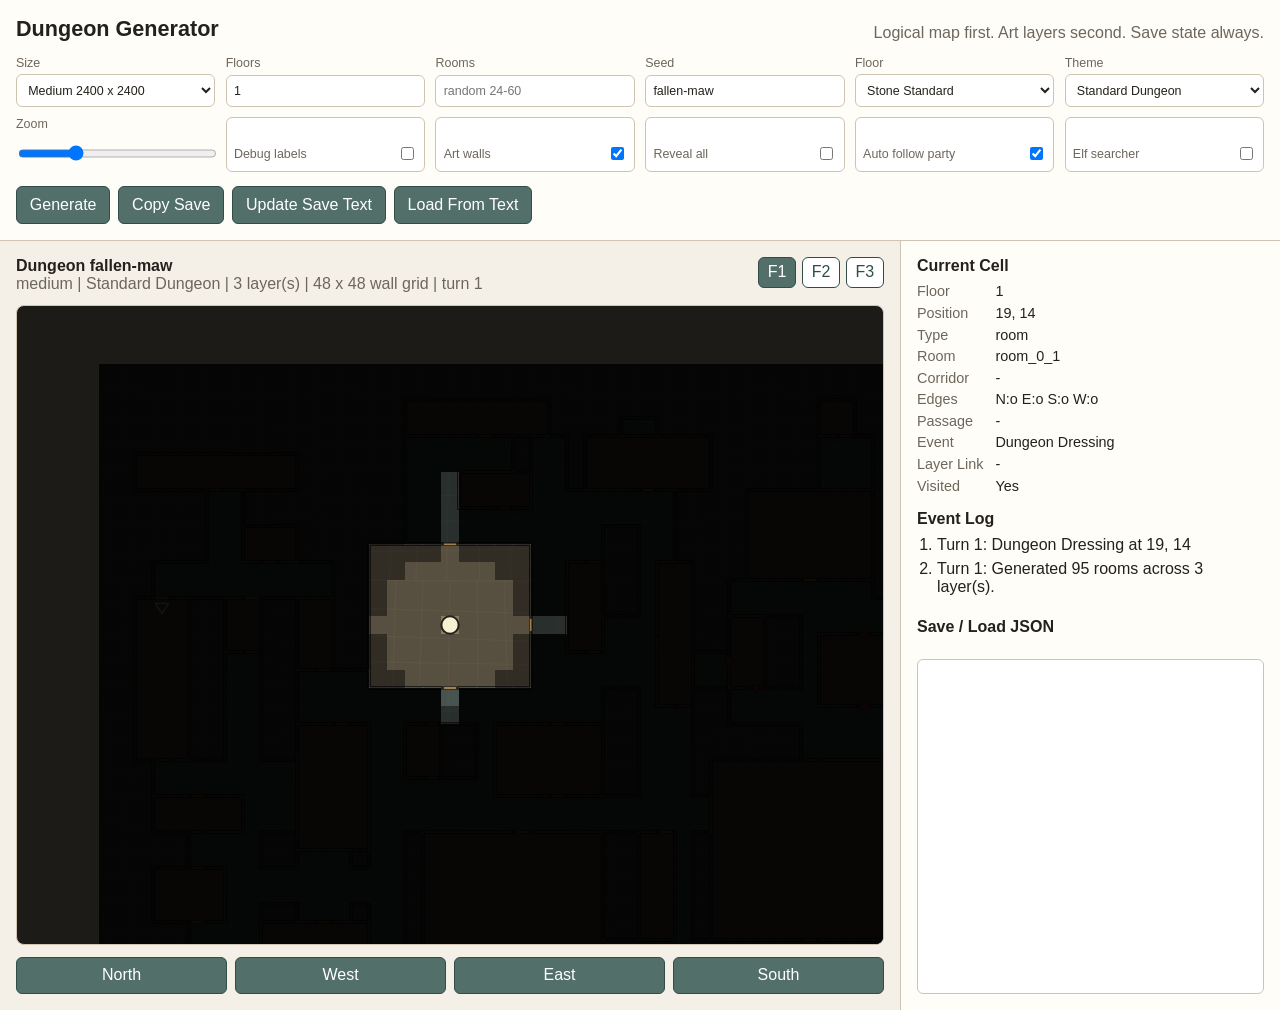
==== commit 8bad36cc: "Updated renderer Renderer is no longer dependent on artwork folder. Vibe coded with codex" ====
--- a/standalone.html
+++ b/standalone.html
@@ -1499,13 +1499,13 @@
       for (const floorCell of row) {
         const src = FLOOR_TILES[floorCell.tile] ?? FLOOR_TILES.stone_standard_square;
         const img = await this.loadImage(src);
-        floorCtx.drawImage(
-          img,
-          floorCell.floorX * scaledFloorSize,
-          floorCell.floorY * scaledFloorSize,
-          scaledFloorSize,
-          scaledFloorSize
-        );
+        const x = floorCell.floorX * scaledFloorSize;
+        const y = floorCell.floorY * scaledFloorSize;
+        if (img) {
+          floorCtx.drawImage(img, x, y, scaledFloorSize, scaledFloorSize);
+        } else {
+          drawFallbackFloorTile(floorCtx, x, y, scaledFloorSize, floorCell.tile);
+        }
       }
     }
     floorCtx.fillStyle = "rgba(12, 10, 8, 0.24)";
@@ -1517,10 +1517,10 @@
 
   loadImage(src) {
     if (this.imageCache.has(src)) return this.imageCache.get(src);
-    const promise = new Promise((resolve, reject) => {
+    const promise = new Promise((resolve) => {
       const img = new Image();
       img.onload = () => resolve(img);
-      img.onerror = reject;
+      img.onerror = () => resolve(null);
       img.src = src;
     });
     this.imageCache.set(src, promise);
@@ -1585,6 +1585,10 @@
     };
     const corner = await this.loadImage(WALL_ASSETS.cornerOutTrue2x2);
     const floor = dungeon.floors[dungeon.currentFloor];
+    if (!wallImages[1] || !wallImages[2] || !wallImages[3] || !wallImages[4] || !corner) {
+      this.drawWalls(dungeon, cellSize);
+      return;
+    }
 
     this.drawHorizontalWallRuns(floor, "north", wallImages, cellSize);
     this.drawHorizontalWallRuns(floor, "south", wallImages, cellSize);
@@ -1727,13 +1731,21 @@
       if (door.doorType === "open_chamber") {
         ctx.save();
         ctx.globalAlpha = 0.82;
-        drawDoorAsset(ctx, doorImages.open, x, y, cellSize, { ...door, width: 1 });
+        if (doorImages.open) {
+          drawDoorAsset(ctx, doorImages.open, x, y, cellSize, { ...door, width: 1 });
+        } else {
+          drawFallbackDoor(ctx, x, y, cellSize, { ...door, width: 1 });
+        }
         ctx.restore();
       } else {
         const img = door.width > 1 ? doorImages.double : doorImages.single;
         ctx.save();
         if (door.open) ctx.globalAlpha = 0.52;
-        drawDoorAsset(ctx, img, x, y, cellSize, door);
+        if (img) {
+          drawDoorAsset(ctx, img, x, y, cellSize, door);
+        } else {
+          drawFallbackDoor(ctx, x, y, cellSize, door);
+        }
         ctx.restore();
         if (door.locked && door.revealed) drawLockMarker(ctx, x, y, cellSize, door.wall);
       }
@@ -1894,7 +1906,35 @@
   ctx.stroke();
 }
 
+function drawFallbackFloorTile(ctx, x, y, size, tileKey = "") {
+  const palette = tileKey.includes("dark")
+    ? ["#2f3232", "#3b3f3f"]
+    : tileKey.includes("sandstone")
+      ? ["#665b45", "#766b52"]
+      : ["#4b4e4a", "#5a5d58"];
+  ctx.fillStyle = palette[0];
+  ctx.fillRect(x, y, size, size);
+  ctx.strokeStyle = "rgba(255, 255, 255, 0.07)";
+  ctx.lineWidth = Math.max(1, size * 0.006);
+  const step = Math.max(18, size / 8);
+  for (let py = y; py <= y + size; py += step) {
+    ctx.beginPath();
+    ctx.moveTo(x, py);
+    ctx.lineTo(x + size, py + Math.sin(py * 0.03) * step * 0.28);
+    ctx.stroke();
+  }
+  for (let px = x; px <= x + size; px += step) {
+    ctx.beginPath();
+    ctx.moveTo(px, y);
+    ctx.lineTo(px + Math.cos(px * 0.03) * step * 0.28, y + size);
+    ctx.stroke();
+  }
+  ctx.fillStyle = "rgba(255, 255, 255, 0.04)";
+  ctx.fillRect(x, y, size, size);
+}
+
 function drawAsset(ctx, img, x, y, width, height, rotation) {
+  if (!img) return;
   ctx.save();
   ctx.translate(x + width / 2, y + height / 2);
   ctx.rotate(rotation);
@@ -1903,6 +1943,7 @@
 }
 
 function drawRotatedAsset(ctx, img, x, y, width, height, rotation) {
+  if (!img) return;
   ctx.save();
   ctx.translate(x + width / 2, y + height / 2);
   ctx.rotate(rotation);
@@ -2081,6 +2122,31 @@
   } else {
     drawAsset(ctx, img, x - assetWidth / 2, centerY - assetHeight / 2, assetWidth, assetHeight, -Math.PI / 2);
   }
+}
+
+function drawFallbackDoor(ctx, x, y, cellSize, door) {
+  const widthCells = door.width > 1 ? 2 : 1;
+  const long = cellSize * widthCells * 0.72;
+  const thick = Math.max(3, cellSize * 0.16);
+  const centerX = x + (cellSize * widthCells) / 2;
+  const centerY = y + (cellSize * widthCells) / 2;
+  let rect;
+  if (door.wall === "north") {
+    rect = { x: centerX - long / 2, y: y - thick / 2, width: long, height: thick };
+  } else if (door.wall === "south") {
+    rect = { x: centerX - long / 2, y: y + cellSize - thick / 2, width: long, height: thick };
+  } else if (door.wall === "east") {
+    rect = { x: x + cellSize - thick / 2, y: centerY - long / 2, width: thick, height: long };
+  } else {
+    rect = { x: x - thick / 2, y: centerY - long / 2, width: thick, height: long };
+  }
+  ctx.save();
+  ctx.fillStyle = door.open ? "#b58a54" : "#7b4d2a";
+  ctx.strokeStyle = "#2b2018";
+  ctx.lineWidth = Math.max(1, cellSize * 0.05);
+  ctx.fillRect(rect.x, rect.y, rect.width, rect.height);
+  ctx.strokeRect(rect.x, rect.y, rect.width, rect.height);
+  ctx.restore();
 }
 
 function drawLockMarker(ctx, x, y, cellSize, wall) {
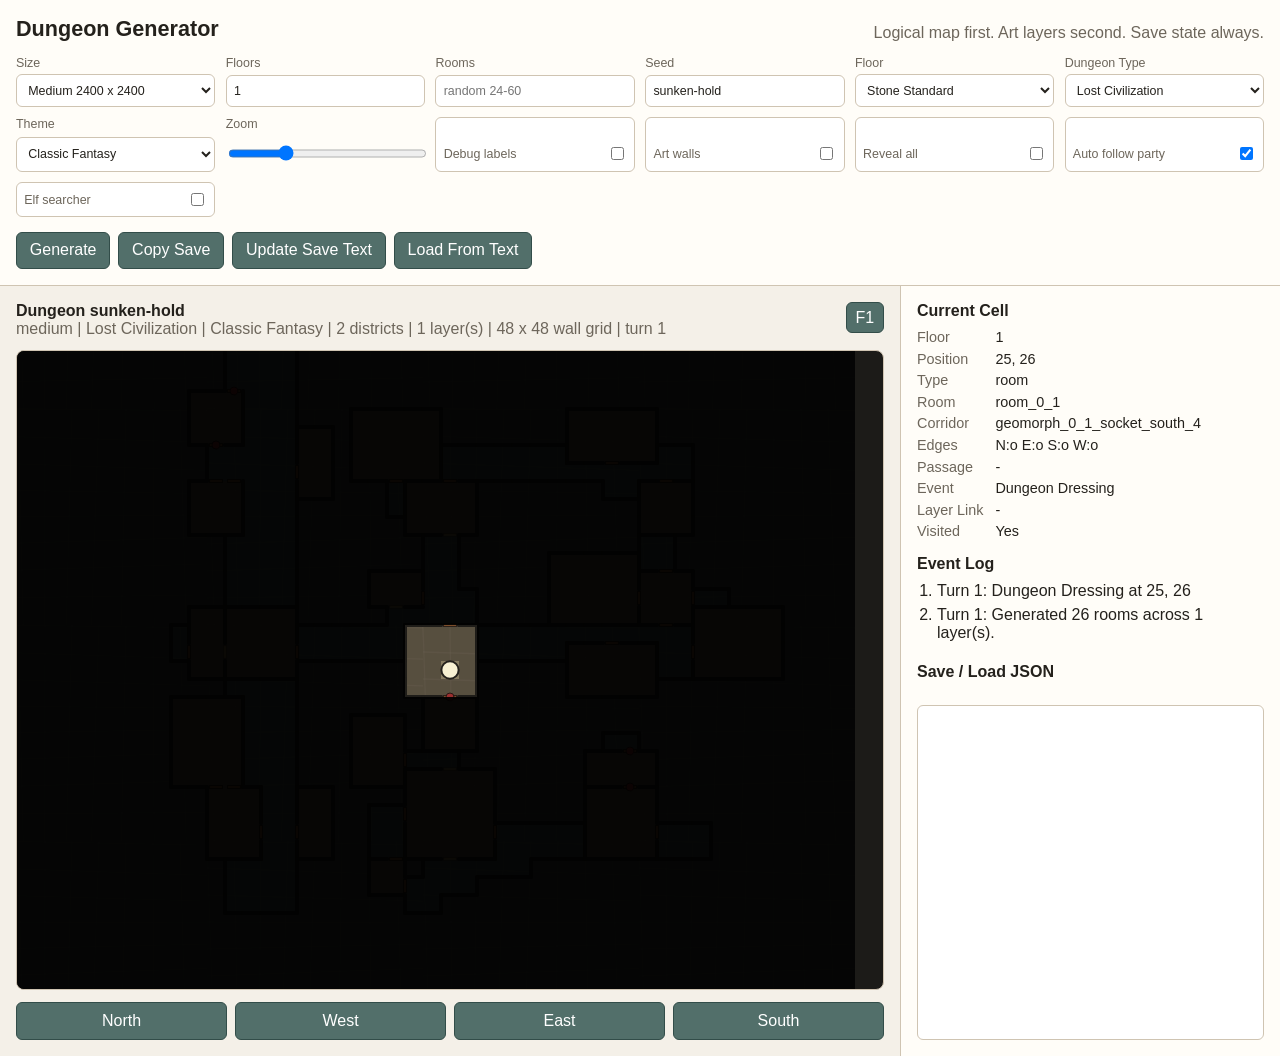
==== commit 2fcf523c: "Update dungeon generator with super lattice" ====
--- a/standalone.html
+++ b/standalone.html
@@ -1,4 +1,4 @@
-﻿<!doctype html>
+<!doctype html>
 <html lang="en">
 <head>
   <meta charset="utf-8">
@@ -295,7 +295,7 @@
   }
 }
 
-</style>
+  </style>
 </head>
 <body>
   <main class="app-shell">
@@ -344,14 +344,107 @@
         </label>
 
         <label>
+          Dungeon Type
+          <select id="dungeonTypeSelect">
+            <option value="lost_civilization" selected>Lost Civilization</option>
+            <option value="ruined_stronghold">Ruined Stronghold</option>
+            <option value="demonic_temple">Demonic Temple</option>
+            <option value="necromancer_lair">Necromancer Lair</option>
+            <option value="deathtrap_dungeon">Deathtrap Dungeon</option>
+            <option value="flooded_underworks">Flooded Underworks</option>
+          </select>
+        </label>
+
+        <label>
           Theme
           <select id="themeSelect">
-            <option value="standard_dungeon" selected>Standard Dungeon</option>
-            <option value="crypt">Crypt</option>
-            <option value="ruined_stronghold">Ruined Stronghold</option>
-            <option value="flooded_halls">Flooded Halls</option>
-            <option value="occult_depths">Occult Depths</option>
-          </select>
+        <option value="standard_dungeon" selected>Classic Fantasy</option>
+        <option value="ancient">Ancient</option>
+        <option value="corrupted">Corrupted</option>
+        <option value="fortified">Fortified</option>
+        <option value="hallowed">Hallowed</option>
+        <option value="haunted">Haunted</option>
+        <option value="infested">Infested</option>
+        <option value="ravaged">Ravaged</option>
+        <option value="wild">Wild</option>
+        <option value="barrow">Barrow</option>
+        <option value="cavern">Cavern</option>
+        <option value="frozen_cavern">Frozen Cavern</option>
+        <option value="icereach">Icereach</option>
+        <option value="mine">Mine</option>
+        <option value="pass">Pass</option>
+        <option value="ruin">Ruin</option>
+        <option value="sea_cave">Sea Cave</option>
+        <option value="shadowfen">Shadowfen</option>
+        <option value="stronghold">Stronghold</option>
+        <option value="tanglewood">Tanglewood</option>
+        <option value="underkeep">Underkeep</option>
+        <option value="crypt">Crypt</option>
+        <option value="ruined_stronghold">Ruined Stronghold</option>
+        <option value="borderland_ruin">Borderland Ruin</option>
+        <option value="old_empire">Old Empire</option>
+        <option value="lost_civilization">Lost Civilization</option>
+        <option value="barrow_crypt">Barrow Crypt</option>
+        <option value="royal_tombs">Royal Tombs</option>
+        <option value="ossuary_depths">Ossuary Depths</option>
+        <option value="plague_catacombs">Plague Catacombs</option>
+        <option value="undead_stronghold">Undead Stronghold</option>
+        <option value="haunted_manor_undercrypt">Haunted Manor Undercrypt</option>
+        <option value="demonic_outpost">Demonic Outpost</option>
+        <option value="infernal_temple">Infernal Temple</option>
+        <option value="cult_hideout">Cult Hideout</option>
+        <option value="cult">Cult</option>
+        <option value="occult_depths">Occult Depths</option>
+        <option value="forbidden_library">Forbidden Library</option>
+        <option value="wizard_school_ruin">Wizard School Ruin</option>
+        <option value="alchemical_works">Alchemical Works</option>
+        <option value="necromancer_lair">Necromancer Lair</option>
+        <option value="deathtrap_dungeon">Deathtrap Dungeon</option>
+        <option value="death_trap">Death Trap</option>
+        <option value="puzzle_vault">Puzzle Vault</option>
+        <option value="treasure_vaults">Treasure Vaults</option>
+        <option value="dwarven_hold">Dwarven Hold</option>
+        <option value="mine_works">Mine Works</option>
+        <option value="forge_complex">Forge Complex</option>
+        <option value="sewer_underworks">Sewer Underworks</option>
+        <option value="flooded_halls">Flooded Halls</option>
+        <option value="sunken_temple">Sunken Temple</option>
+        <option value="temple">Temple</option>
+        <option value="cavern_breach">Cavern Breach</option>
+        <option value="fungal_caverns">Fungal Caverns</option>
+        <option value="crystal_grotto">Crystal Grotto</option>
+        <option value="volcanic_depths">Volcanic Depths</option>
+        <option value="icebound_halls">Icebound Halls</option>
+        <option value="elemental">Elemental</option>
+        <option value="mist_filled">Mist Filled</option>
+        <option value="fae_crossing">Fae Crossing</option>
+        <option value="shadow_maze">Shadow Maze</option>
+        <option value="prison_warren">Prison Warren</option>
+        <option value="beast_pens">Beast Pens</option>
+        <option value="arena_complex">Arena Complex</option>
+        <option value="thieves_den">Thieves' Den</option>
+        <option value="bandit">Bandit</option>
+        <option value="market_undercity">Market Undercity</option>
+        <option value="noble_villa_ruins">Noble Villa Ruins</option>
+        <option value="warlord_bunker">Warlord Bunker</option>
+        <option value="monster_hive">Monster Hive</option>
+        <option value="planar_embassy">Planar Embassy</option>
+        <option value="planar">Planar</option>
+        <option value="underworld_port">Underworld Port</option>
+        <option value="time_lost_sanctum">Time-Lost Sanctum</option>
+        <option value="dragon">Dragon</option>
+        <option value="death">Death</option>
+        <option value="lizard">Lizard</option>
+        <option value="orc">Orc</option>
+        <option value="goblin">Goblin</option>
+        <option value="alien">Alien</option>
+        <option value="terror">Terror</option>
+        <option value="sun">Sun</option>
+        <option value="moon">Moon</option>
+        <option value="evil_magic">Evil Magic</option>
+        <option value="living">Living</option>
+        <option value="tomb">Tomb</option>
+      </select>
         </label>
 
         <label>
@@ -366,7 +459,7 @@
 
         <label class="check-control">
           Art walls
-          <input id="artWallsInput" type="checkbox" checked>
+          <input id="artWallsInput" type="checkbox">
         </label>
 
         <label class="check-control">
@@ -442,7 +535,6 @@
   </main>
 
   <script>
-
 /* ---- dungeon-state.js ---- */
 const SIZE_PRESETS = {
   small: { label: "Small", pixelWidth: 1200, pixelHeight: 1200, floorGridWidth: 2, floorGridHeight: 2, wallGridWidth: 24, wallGridHeight: 24 },
@@ -506,6 +598,8 @@
     dungeonId: `dng_${Date.now().toString(36)}`,
     name: options.name ?? "Generated Dungeon",
     siteType: "standard_dungeon",
+    dungeonTypeId: options.dungeonTypeId ?? "lost_civilization",
+    dungeonType: options.dungeonType ?? null,
     themeId,
     theme: options.theme ?? null,
     themeInfluences: options.themeInfluences ?? {
@@ -543,6 +637,25 @@
       standard_corridor: "tables/events/standard-corridor.json",
       boss_room: "tables/events/boss-room.json",
       floor_connection: "tables/events/floor-connection.json",
+      guard_room: "tables/events/guard-room.json",
+      armory_room: "tables/events/armory-room.json",
+      barracks_room: "tables/events/barracks-room.json",
+      library_room: "tables/events/library-room.json",
+      noble_room: "tables/events/noble-room.json",
+      storage_room: "tables/events/storage-room.json",
+      shrine_room: "tables/events/shrine-room.json",
+      throne_room: "tables/events/throne-room.json",
+      crypt_room: "tables/events/crypt-room.json",
+      crypt_corridor: "tables/events/crypt-corridor.json",
+      vault_room: "tables/events/vault-room.json",
+      ruin_room: "tables/events/ruin-room.json",
+      ruin_corridor: "tables/events/ruin-corridor.json",
+      flooded_room: "tables/events/flooded-room.json",
+      flooded_corridor: "tables/events/flooded-corridor.json",
+      occult_room: "tables/events/occult-room.json",
+      occult_corridor: "tables/events/occult-corridor.json",
+      cavern_chamber: "tables/events/cavern-chamber.json",
+      cavern_passage: "tables/events/cavern-passage.json",
     },
     generationPlan: options.generationPlan ?? null,
     rooms: [],
@@ -619,6 +732,820 @@
 }
 
 
+/* ---- standard-geomorph-library.js ---- */
+const sources = {
+  arden: "Arden Vul style: dense architectural precincts, set-piece rooms, strong axes, and ruins/caves intruding into built space.",
+  barrowmaze: "Barrowmaze style: compact tomb neighborhoods, repeated burial cells, short connectors, and dense keyed-room flow.",
+  geomorph: "Dungeon geomorph tile style: standardized edge exits and reusable 10x10 or 20x20 blocks."
+};
+
+const r = (id, x, y, width, height, role, tags = []) => ({ id, x, y, width, height, role, tags });
+const c = (x, y, width, height, role = "passage") => ({ x, y, width, height, role });
+const d = (from, side, to = "corridor", kind = "door") => ({ from, side, to, kind });
+const s = (side, offset, width = 2) => ({ side, offset, width });
+
+const geomorph = (spec) => {
+  const merged = {
+    size: 10,
+    kind: "normal",
+    exits: [],
+    sourceNotes: [sources.geomorph],
+    tags: [],
+    rooms: [],
+    corridors: [],
+    doors: [],
+    ...spec
+  };
+  const sockets = merged.sockets?.length ? merged.sockets : inferSocketsFromCorridors(merged);
+  return {
+    ...merged,
+    sockets,
+    exits: merged.exits?.length ? merged.exits : [...new Set(sockets.map((socket) => socket.side))],
+  };
+};
+
+function inferSocketsFromCorridors(geomorphSpec) {
+  const size = geomorphSpec.size ?? 10;
+  const exits = geomorphSpec.exits ?? [];
+  const sockets = [];
+  for (const side of exits) {
+    const matches = [];
+    for (const corridor of geomorphSpec.corridors ?? []) {
+      const socket = socketForCorridorAtSide(corridor, side, size);
+      if (socket) matches.push(socket);
+    }
+    if (matches.length) {
+      sockets.push(...matches);
+    } else {
+      sockets.push(s(side, preferredFallbackSocketOffset(side, size), 2));
+    }
+  }
+  return uniqueSocketList(sockets);
+}
+
+function socketForCorridorAtSide(corridor, side, size) {
+  if (side === "north" && corridor.y === 0) return s(side, clampSocketOffset(corridor.x, corridor.width, size), Math.min(2, corridor.width));
+  if (side === "south" && corridor.y + corridor.height >= size) return s(side, clampSocketOffset(corridor.x, corridor.width, size), Math.min(2, corridor.width));
+  if (side === "west" && corridor.x === 0) return s(side, clampSocketOffset(corridor.y, corridor.height, size), Math.min(2, corridor.height));
+  if (side === "east" && corridor.x + corridor.width >= size) return s(side, clampSocketOffset(corridor.y, corridor.height, size), Math.min(2, corridor.height));
+  return null;
+}
+
+function clampSocketOffset(offset, width, size) {
+  const centered = offset + Math.max(0, Math.floor((width - 2) / 2));
+  return Math.max(0, Math.min(size - 2, centered));
+}
+
+function preferredFallbackSocketOffset(side, size) {
+  if (size === 20) return side === "north" || side === "west" ? 7 : 12;
+  return side === "north" || side === "west" ? 2 : 7;
+}
+
+function uniqueSocketList(sockets) {
+  const seen = new Set();
+  return sockets.filter((socket) => {
+    const key = `${socket.side}:${socket.offset}:${socket.width}`;
+    if (seen.has(key)) return false;
+    seen.add(key);
+    return true;
+  });
+}
+
+const NORMAL_GEOMORPHS = [
+  geomorph({
+    key: "crypt_cells_10_a", label: "Crypt Cells A", category: "tombs", exits: ["north", "east", "south"], tags: ["crypt", "dense", "barrowmaze"],
+    sourceNotes: [sources.barrowmaze, sources.geomorph],
+    rooms: [r("west_cells", 1, 1, 3, 3, "burial_cells"), r("east_cells", 6, 1, 3, 3, "burial_cells"), r("ossuary", 1, 6, 3, 3, "ossuary"), r("sealed_tomb", 6, 6, 3, 3, "sealed_tomb")],
+    corridors: [c(4, 0, 2, 10, "central_spine"), c(0, 4, 10, 2, "cross_passage")],
+    doors: [d("west_cells", "east"), d("east_cells", "west"), d("ossuary", "east"), d("sealed_tomb", "west")]
+  }),
+  geomorph({
+    key: "crypt_cells_10_b", label: "Crypt Cells B", category: "tombs", exits: ["west", "east"], tags: ["crypt", "compact", "loop"],
+    sourceNotes: [sources.barrowmaze, sources.geomorph],
+    rooms: [r("north_tomb", 1, 1, 8, 2, "tomb_row"), r("south_tomb", 1, 7, 8, 2, "tomb_row"), r("center_shrine", 3, 4, 4, 2, "small_shrine")],
+    corridors: [c(0, 4, 10, 2, "main_hall"), c(1, 3, 2, 4, "west_link"), c(7, 3, 2, 4, "east_link")],
+    doors: [d("north_tomb", "south"), d("south_tomb", "north"), d("center_shrine", "north")]
+  }),
+  geomorph({
+    key: "barrow_cross_10_a", label: "Barrow Cross A", category: "tombs", exits: ["north", "east", "south", "west"], tags: ["cross", "tomb", "hub"],
+    sourceNotes: [sources.barrowmaze, sources.geomorph],
+    rooms: [r("north_chamber", 3, 1, 4, 2, "sarcophagus_room"), r("east_chamber", 7, 3, 2, 4, "burial_room"), r("south_chamber", 3, 7, 4, 2, "ossuary"), r("west_chamber", 1, 3, 2, 4, "burial_room")],
+    corridors: [c(4, 0, 2, 10, "north_south_axis"), c(0, 4, 10, 2, "east_west_axis")],
+    doors: [d("north_chamber", "south"), d("east_chamber", "west"), d("south_chamber", "north"), d("west_chamber", "east")]
+  }),
+  geomorph({
+    key: "reliquary_suite_10_a", label: "Reliquary Suite A", category: "tombs", exits: ["south", "east"], tags: ["reliquary", "locked", "barrowmaze"],
+    sourceNotes: [sources.barrowmaze],
+    rooms: [r("antechamber", 2, 6, 4, 3, "antechamber"), r("reliquary", 2, 2, 5, 3, "reliquary"), r("side_vault", 7, 5, 2, 3, "side_vault")],
+    corridors: [c(4, 5, 2, 5, "entry_passage"), c(5, 5, 5, 2, "east_link")],
+    doors: [d("antechamber", "north"), d("reliquary", "south"), d("side_vault", "west", "corridor", "locked")]
+  }),
+  geomorph({
+    key: "mortuary_chapel_10_a", label: "Mortuary Chapel A", category: "tombs", exits: ["north", "west"], tags: ["chapel", "crypt", "processional"],
+    sourceNotes: [sources.barrowmaze, sources.arden],
+    rooms: [r("chapel", 2, 1, 6, 5, "mortuary_chapel"), r("vestry", 1, 7, 3, 2, "vestry"), r("burial_niche", 6, 7, 3, 2, "burial_niche")],
+    corridors: [c(4, 0, 2, 10, "processional_axis"), c(0, 7, 10, 2, "service_crosshall")],
+    doors: [d("chapel", "south"), d("vestry", "east"), d("burial_niche", "west")]
+  }),
+  geomorph({
+    key: "ossuary_grid_10_a", label: "Ossuary Grid A", category: "tombs", exits: ["north", "south"], tags: ["ossuary", "grid", "dense"],
+    sourceNotes: [sources.barrowmaze],
+    rooms: [r("bone_room_a", 1, 1, 3, 2, "ossuary"), r("bone_room_b", 6, 1, 3, 2, "ossuary"), r("bone_room_c", 1, 7, 3, 2, "ossuary"), r("bone_room_d", 6, 7, 3, 2, "ossuary"), r("bone_pit", 3, 4, 4, 2, "bone_pit")],
+    corridors: [c(4, 0, 2, 10, "main_spine"), c(0, 4, 10, 2, "cross_passage")],
+    doors: [d("bone_room_a", "east"), d("bone_room_b", "west"), d("bone_room_c", "east"), d("bone_room_d", "west"), d("bone_pit", "north")]
+  }),
+  geomorph({
+    key: "sealed_family_tomb_10_a", label: "Sealed Family Tomb A", category: "tombs", exits: ["west", "south"], tags: ["family_tomb", "secret", "compact"],
+    sourceNotes: [sources.barrowmaze],
+    rooms: [r("family_crypt", 2, 2, 5, 5, "family_crypt"), r("hidden_vault", 7, 2, 2, 3, "hidden_vault"), r("mourning_room", 2, 7, 4, 2, "mourning_room")],
+    corridors: [c(0, 4, 4, 2, "entry_hall"), c(4, 5, 2, 5, "south_link")],
+    doors: [d("family_crypt", "west"), d("hidden_vault", "west", "family_crypt", "secret"), d("mourning_room", "north")]
+  }),
+  geomorph({
+    key: "sunken_crypt_10_a", label: "Sunken Crypt A", category: "tombs", exits: ["north", "east"], tags: ["sunken", "flooded", "crypt"],
+    sourceNotes: [sources.arden, sources.barrowmaze],
+    rooms: [r("sunken_room", 2, 2, 5, 5, "sunken_crypt", ["flooded"]), r("dry_landing", 7, 1, 2, 3, "landing"), r("low_vault", 1, 7, 5, 2, "low_vault")],
+    corridors: [c(4, 0, 2, 3, "north_stair"), c(6, 3, 4, 2, "east_outlet"), c(4, 5, 2, 5, "low_passage")],
+    doors: [d("sunken_room", "north"), d("dry_landing", "west"), d("low_vault", "east")]
+  }),
+  geomorph({
+    key: "processional_shrine_10_a", label: "Processional Shrine A", category: "religious", exits: ["north", "south"], tags: ["shrine", "axis", "arden"],
+    sourceNotes: [sources.arden, sources.geomorph],
+    rooms: [r("entry_narthex", 2, 1, 6, 2, "narthex"), r("shrine_hall", 2, 4, 6, 4, "shrine_hall"), r("sanctum", 3, 8, 4, 1, "sanctum")],
+    corridors: [c(4, 0, 2, 10, "ceremonial_axis")],
+    doors: [d("entry_narthex", "south"), d("shrine_hall", "north"), d("sanctum", "north")]
+  }),
+  geomorph({
+    key: "idol_chamber_10_a", label: "Idol Chamber A", category: "religious", exits: ["west", "east", "south"], tags: ["idol", "side_chapels", "hub"],
+    sourceNotes: [sources.arden],
+    rooms: [r("idol_hall", 3, 2, 4, 5, "idol_hall"), r("west_chapel", 1, 3, 2, 3, "side_chapel"), r("east_chapel", 7, 3, 2, 3, "side_chapel"), r("crypt_under_idol", 3, 7, 4, 2, "crypt")],
+    corridors: [c(0, 4, 10, 2, "cross_axis"), c(4, 5, 2, 5, "south_descent")],
+    doors: [d("idol_hall", "west"), d("west_chapel", "east"), d("east_chapel", "west"), d("crypt_under_idol", "north")]
+  }),
+  geomorph({
+    key: "oracle_suite_10_a", label: "Oracle Suite A", category: "religious", exits: ["east", "south"], tags: ["oracle", "secret", "religious"],
+    sourceNotes: [sources.arden],
+    rooms: [r("waiting_room", 1, 6, 4, 3, "waiting_room"), r("oracle_cell", 5, 4, 3, 3, "oracle_cell"), r("hidden_listener", 7, 1, 2, 2, "hidden_listener")],
+    corridors: [c(4, 7, 6, 2, "public_hall"), c(6, 3, 2, 6, "inner_passage")],
+    doors: [d("waiting_room", "east"), d("oracle_cell", "south"), d("hidden_listener", "south", "corridor", "secret")]
+  }),
+  geomorph({
+    key: "cult_vestry_10_a", label: "Cult Vestry A", category: "religious", exits: ["north", "west"], tags: ["cult", "storage", "backstage"],
+    sourceNotes: [sources.arden],
+    rooms: [r("vestment_room", 2, 1, 3, 3, "vestment_room"), r("offering_store", 6, 1, 3, 3, "offering_store"), r("ritual_prep", 2, 5, 6, 3, "ritual_prep")],
+    corridors: [c(4, 0, 2, 5, "north_entry"), c(0, 5, 10, 2, "service_hall")],
+    doors: [d("vestment_room", "south"), d("offering_store", "south"), d("ritual_prep", "north")]
+  }),
+  geomorph({
+    key: "moon_sun_shrine_10_a", label: "Moon Sun Shrine A", category: "religious", exits: ["west", "east"], tags: ["paired_rooms", "shrine", "ritual"],
+    sourceNotes: [sources.arden],
+    rooms: [r("moon_room", 1, 2, 3, 5, "moon_shrine"), r("sun_room", 6, 2, 3, 5, "sun_shrine"), r("middle_altar", 3, 4, 4, 2, "shared_altar")],
+    corridors: [c(0, 4, 10, 2, "east_west_axis")],
+    doors: [d("moon_room", "east"), d("sun_room", "west"), d("middle_altar", "north")]
+  }),
+  geomorph({
+    key: "ritual_octagon_20_a", label: "Ritual Octagon A", size: 20, category: "religious", exits: ["north", "east", "south", "west"], tags: ["set_piece", "ritual", "arden"],
+    sourceNotes: [sources.arden],
+    rooms: [r("ritual_hall", 6, 6, 8, 8, "ritual_octagon"), r("north_vestry", 8, 2, 4, 3, "vestry"), r("east_font", 15, 8, 3, 4, "font_room"), r("south_reliquary", 8, 15, 4, 3, "reliquary"), r("west_cells", 2, 8, 3, 4, "penitent_cells")],
+    corridors: [c(9, 0, 2, 20, "north_south_axis"), c(0, 9, 20, 2, "east_west_axis")],
+    doors: [d("ritual_hall", "north"), d("ritual_hall", "east"), d("ritual_hall", "south"), d("ritual_hall", "west"), d("north_vestry", "south"), d("east_font", "west"), d("south_reliquary", "north"), d("west_cells", "east")]
+  }),
+  geomorph({
+    key: "columned_hall_20_a", label: "Columned Hall A", size: 20, category: "architectural", exits: ["north", "east", "south", "west"], tags: ["set_piece", "columns", "arden"],
+    sourceNotes: [sources.arden],
+    rooms: [r("column_hall", 3, 4, 14, 10, "columned_hall"), r("north_balcony", 6, 1, 8, 2, "balcony"), r("south_annex", 6, 15, 8, 3, "annex")],
+    corridors: [c(9, 0, 2, 20, "central_axis"), c(0, 8, 20, 3, "transverse_hall")],
+    doors: [d("column_hall", "north"), d("column_hall", "south"), d("north_balcony", "south"), d("south_annex", "north")]
+  }),
+  geomorph({
+    key: "audience_hall_20_a", label: "Audience Hall A", size: 20, category: "architectural", exits: ["west", "east", "south"], tags: ["set_piece", "throne", "arden"],
+    sourceNotes: [sources.arden],
+    rooms: [r("audience_hall", 3, 5, 12, 8, "audience_hall"), r("dais", 15, 7, 3, 4, "dais"), r("guardroom", 2, 14, 5, 4, "guardroom"), r("records", 9, 14, 5, 4, "records_room")],
+    corridors: [c(0, 8, 20, 2, "processional_hall"), c(5, 12, 2, 8, "south_service"), c(11, 12, 2, 8, "south_service")],
+    doors: [d("audience_hall", "east"), d("dais", "west"), d("guardroom", "north"), d("records", "north")]
+  }),
+  geomorph({
+    key: "forum_segment_20_a", label: "Forum Segment A", size: 20, category: "architectural", exits: ["north", "east", "west"], tags: ["open_hall", "market", "arden"],
+    sourceNotes: [sources.arden],
+    rooms: [r("forum_floor", 4, 4, 10, 8, "forum"), r("stall_row_north", 3, 1, 12, 2, "market_stalls"), r("office_west", 1, 6, 2, 4, "office"), r("office_east", 15, 6, 3, 4, "office"), r("counting_room", 7, 13, 4, 3, "counting_room")],
+    corridors: [c(0, 8, 20, 2, "east_west_street"), c(9, 0, 2, 12, "north_entry")],
+    doors: [d("forum_floor", "north"), d("forum_floor", "west"), d("forum_floor", "east"), d("counting_room", "north")]
+  }),
+  geomorph({
+    key: "barracks_block_10_a", label: "Barracks Block A", category: "living", exits: ["west", "east"], tags: ["barracks", "dense", "living"],
+    sourceNotes: [sources.arden, sources.barrowmaze],
+    rooms: [r("north_bunks", 1, 1, 8, 2, "bunks"), r("south_bunks", 1, 7, 8, 2, "bunks"), r("armory_niche", 4, 4, 2, 2, "armory_niche")],
+    corridors: [c(0, 4, 10, 2, "central_hall"), c(2, 3, 2, 4, "west_bunk_link"), c(6, 3, 2, 4, "east_bunk_link")],
+    doors: [d("north_bunks", "south"), d("south_bunks", "north"), d("armory_niche", "west")]
+  }),
+  geomorph({
+    key: "guard_post_10_a", label: "Guard Post A", category: "military", exits: ["north", "south", "east"], tags: ["guard", "checkpoint", "living"],
+    sourceNotes: [sources.arden],
+    rooms: [r("watch_room", 1, 2, 3, 4, "watch_room"), r("ready_room", 5, 1, 4, 3, "ready_room"), r("cells", 5, 6, 4, 3, "holding_cells")],
+    corridors: [c(4, 0, 2, 10, "guarded_passage"), c(4, 4, 6, 2, "east_sally")],
+    doors: [d("watch_room", "east"), d("ready_room", "south"), d("cells", "north", "corridor", "locked")]
+  }),
+  geomorph({
+    key: "mess_hall_10_a", label: "Mess Hall A", category: "living", exits: ["west", "south"], tags: ["mess", "service", "living"],
+    sourceNotes: [sources.arden],
+    rooms: [r("mess", 1, 1, 7, 4, "mess_hall"), r("kitchen", 1, 6, 4, 3, "kitchen"), r("pantry", 6, 6, 2, 3, "pantry")],
+    corridors: [c(0, 4, 9, 2, "entry_hall"), c(4, 5, 2, 5, "service_hall")],
+    doors: [d("mess", "south"), d("kitchen", "north"), d("pantry", "west")]
+  }),
+  geomorph({
+    key: "bedroom_suite_10_a", label: "Bedroom Suite A", category: "living", exits: ["north", "east"], tags: ["bedrooms", "suite", "living"],
+    sourceNotes: [sources.arden],
+    rooms: [r("main_room", 2, 2, 4, 4, "bedroom"), r("closet", 6, 2, 2, 2, "closet"), r("study", 2, 6, 3, 3, "study"), r("privy", 6, 6, 2, 2, "privy")],
+    corridors: [c(4, 0, 2, 3, "north_entry"), c(5, 4, 5, 2, "east_hall"), c(4, 4, 2, 5, "inner_hall")],
+    doors: [d("main_room", "north"), d("closet", "west"), d("study", "east"), d("privy", "west")]
+  }),
+  geomorph({
+    key: "library_stacks_10_a", label: "Library Stacks A", category: "knowledge", exits: ["west", "east"], tags: ["library", "stacks", "arden"],
+    sourceNotes: [sources.arden],
+    rooms: [r("reading_room", 1, 2, 4, 5, "reading_room"), r("stack_room", 6, 1, 3, 7, "stacks"), r("scribe_cell", 2, 7, 3, 2, "scribe_cell")],
+    corridors: [c(0, 4, 10, 2, "library_hall"), c(5, 1, 1, 8, "stack_aisle")],
+    doors: [d("reading_room", "east"), d("stack_room", "west"), d("scribe_cell", "north")]
+  }),
+  geomorph({
+    key: "scriptorium_10_a", label: "Scriptorium A", category: "knowledge", exits: ["north", "south"], tags: ["scribe", "records", "quiet"],
+    sourceNotes: [sources.arden],
+    rooms: [r("scribe_hall", 2, 2, 6, 4, "scriptorium"), r("ink_room", 1, 7, 3, 2, "ink_room"), r("record_cell", 6, 7, 3, 2, "record_cell")],
+    corridors: [c(4, 0, 2, 10, "quiet_axis"), c(0, 7, 10, 2, "archive_link")],
+    doors: [d("scribe_hall", "south"), d("ink_room", "east"), d("record_cell", "west")]
+  }),
+  geomorph({
+    key: "forge_workshop_10_a", label: "Forge Workshop A", category: "workshops", exits: ["west", "south"], tags: ["forge", "workshop", "service"],
+    sourceNotes: [sources.arden],
+    rooms: [r("forge", 1, 1, 4, 4, "forge"), r("workshop", 5, 1, 4, 5, "workshop"), r("coal_room", 1, 6, 3, 3, "coal_room"), r("tool_room", 5, 7, 3, 2, "tool_room")],
+    corridors: [c(0, 5, 10, 2, "service_hall"), c(4, 5, 2, 5, "south_service")],
+    doors: [d("forge", "south"), d("workshop", "south"), d("coal_room", "east"), d("tool_room", "north")]
+  }),
+  geomorph({
+    key: "armory_vault_10_a", label: "Armory Vault A", category: "military", exits: ["north", "west"], tags: ["armory", "locked", "storage"],
+    sourceNotes: [sources.arden],
+    rooms: [r("outer_armory", 2, 1, 5, 4, "armory"), r("locked_vault", 2, 6, 5, 3, "weapon_vault"), r("guard_niche", 7, 3, 2, 3, "guard_niche")],
+    corridors: [c(4, 0, 2, 10, "secure_axis"), c(0, 4, 8, 2, "west_checkpoint")],
+    doors: [d("outer_armory", "south"), d("locked_vault", "north", "corridor", "locked"), d("guard_niche", "west")]
+  }),
+  geomorph({
+    key: "storehouse_10_a", label: "Storehouse A", category: "workshops", exits: ["east", "south"], tags: ["storage", "crates", "service"],
+    sourceNotes: [sources.arden],
+    rooms: [r("bulk_store", 1, 1, 6, 4, "bulk_store"), r("dry_store", 1, 6, 4, 3, "dry_store"), r("locked_store", 6, 6, 3, 3, "locked_store")],
+    corridors: [c(6, 4, 4, 2, "east_hall"), c(4, 5, 2, 5, "south_hall")],
+    doors: [d("bulk_store", "east"), d("dry_store", "east"), d("locked_store", "west", "corridor", "locked")]
+  }),
+  geomorph({
+    key: "cistern_service_20_a", label: "Cistern Service A", size: 20, category: "infrastructure", exits: ["north", "south", "east"], tags: ["water", "service", "arden"],
+    sourceNotes: [sources.arden],
+    rooms: [r("cistern", 5, 5, 8, 8, "cistern", ["water"]), r("pump_room", 14, 6, 4, 4, "pump_room"), r("sluice_room", 5, 14, 5, 3, "sluice_room"), r("maintenance", 1, 7, 3, 4, "maintenance")],
+    corridors: [c(9, 0, 2, 20, "service_axis"), c(10, 8, 10, 2, "east_channel")],
+    doors: [d("cistern", "east"), d("pump_room", "west"), d("sluice_room", "north"), d("maintenance", "east")]
+  }),
+  geomorph({
+    key: "kitchen_service_20_a", label: "Kitchen Service A", size: 20, category: "living", exits: ["west", "east", "south"], tags: ["kitchen", "servants", "arden"],
+    sourceNotes: [sources.arden],
+    rooms: [r("great_kitchen", 3, 4, 7, 6, "great_kitchen"), r("servants_hall", 11, 4, 6, 5, "servants_hall"), r("larder", 3, 12, 5, 4, "larder"), r("scullery", 10, 12, 4, 4, "scullery"), r("rear_store", 15, 12, 3, 4, "rear_store")],
+    corridors: [c(0, 8, 20, 2, "service_street"), c(8, 9, 2, 11, "south_service")],
+    doors: [d("great_kitchen", "east"), d("servants_hall", "west"), d("larder", "north"), d("scullery", "north"), d("rear_store", "north")]
+  }),
+  geomorph({
+    key: "ruined_court_20_a", label: "Ruined Court A", size: 20, category: "ruins", exits: ["north", "east", "south", "west"], tags: ["ruined", "open", "arden"],
+    sourceNotes: [sources.arden],
+    rooms: [r("broken_court", 4, 4, 10, 9, "ruined_court"), r("fallen_gallery", 2, 1, 5, 2, "fallen_gallery"), r("intact_room", 15, 5, 3, 5, "intact_room"), r("sinkhole", 7, 14, 4, 3, "sinkhole")],
+    corridors: [c(0, 8, 20, 2, "broken_axis"), c(9, 0, 2, 20, "cracked_axis")],
+    doors: [d("broken_court", "north"), d("broken_court", "east"), d("broken_court", "south"), d("intact_room", "west")]
+  }),
+  geomorph({
+    key: "cave_intrusion_20_a", label: "Cave Intrusion A", size: 20, category: "cavern", exits: ["west", "east", "south"], tags: ["cave", "built_edge", "transition"],
+    sourceNotes: [sources.arden],
+    rooms: [r("rough_cave", 2, 4, 8, 9, "rough_cave"), r("masonry_room", 12, 3, 5, 5, "masonry_room"), r("collapsed_room", 12, 10, 5, 5, "collapsed_room"), r("pool", 5, 14, 4, 3, "pool", ["water"])],
+    corridors: [c(0, 8, 20, 2, "cave_hall"), c(9, 8, 2, 12, "rough_south_path")],
+    doors: [d("rough_cave", "east"), d("masonry_room", "west"), d("collapsed_room", "west"), d("pool", "north")]
+  }),
+  geomorph({
+    key: "flooded_vault_10_a", label: "Flooded Vault A", category: "cavern", exits: ["north", "east"], tags: ["water", "vault", "hazard"],
+    sourceNotes: [sources.arden],
+    rooms: [r("flooded_room", 2, 2, 5, 5, "flooded_vault", ["water"]), r("dry_ledge", 7, 2, 2, 3, "dry_ledge"), r("blocked_store", 2, 7, 3, 2, "blocked_store")],
+    corridors: [c(4, 0, 2, 10, "north_channel"), c(6, 4, 4, 2, "east_channel")],
+    doors: [d("flooded_room", "north"), d("dry_ledge", "west"), d("blocked_store", "north")]
+  }),
+  geomorph({
+    key: "stair_court_10_a", label: "Stair Court A", category: "vertical", exits: ["north", "east", "south"], tags: ["stairs", "vertical", "arden"],
+    sourceNotes: [sources.arden],
+    rooms: [r("stair_court", 2, 2, 5, 5, "stair_court"), r("guard_room", 7, 3, 2, 3, "guard_room"), r("landing_room", 2, 7, 4, 2, "landing_room")],
+    corridors: [c(4, 0, 2, 10, "stair_axis"), c(6, 4, 4, 2, "east_exit")],
+    doors: [d("stair_court", "east"), d("guard_room", "west"), d("landing_room", "north")]
+  }),
+  geomorph({
+    key: "lift_lobby_10_a", label: "Lift Lobby A", category: "vertical", exits: ["west", "east"], tags: ["lift", "vertical", "checkpoint"],
+    sourceNotes: [sources.arden],
+    rooms: [r("lift_room", 3, 2, 4, 4, "lift_room"), r("machine_room", 1, 7, 3, 2, "machine_room"), r("operator_cell", 6, 7, 3, 2, "operator_cell")],
+    corridors: [c(0, 4, 10, 2, "lobby_hall"), c(4, 5, 2, 5, "service_drop")],
+    doors: [d("lift_room", "south"), d("machine_room", "east"), d("operator_cell", "west")]
+  }),
+  geomorph({
+    key: "ziggurat_approach_20_a", label: "Ziggurat Approach A", size: 20, category: "religious", exits: ["south", "east", "west"], tags: ["processional", "stairs", "set_piece"],
+    sourceNotes: [sources.arden],
+    rooms: [r("lower_hall", 2, 13, 16, 4, "lower_hall"), r("stairway", 7, 7, 6, 6, "wide_stairs"), r("upper_landing", 5, 3, 10, 3, "upper_landing"), r("side_chamber_w", 1, 7, 4, 3, "side_chamber"), r("side_chamber_e", 15, 7, 4, 3, "side_chamber")],
+    corridors: [c(0, 14, 20, 2, "lower_processional"), c(9, 0, 2, 20, "center_axis")],
+    doors: [d("lower_hall", "north"), d("stairway", "north"), d("upper_landing", "south"), d("side_chamber_w", "east"), d("side_chamber_e", "west")]
+  }),
+  geomorph({
+    key: "bridge_chasm_hall_20_a", label: "Bridge Chasm Hall A", size: 20, category: "hazard", exits: ["west", "east"], tags: ["chasm", "bridge", "arden"],
+    sourceNotes: [sources.arden],
+    rooms: [r("west_landing", 1, 6, 5, 6, "landing"), r("east_landing", 14, 6, 5, 6, "landing"), r("lower_watch", 8, 13, 4, 3, "lower_watch")],
+    corridors: [c(0, 8, 20, 2, "bridge"), c(9, 9, 2, 8, "drop_stairs")],
+    doors: [d("west_landing", "east"), d("east_landing", "west"), d("lower_watch", "north")]
+  }),
+  geomorph({
+    key: "vault_branch_10_a", label: "Vault Branch A", category: "treasure", exits: ["north", "west"], tags: ["vaults", "locked", "branch"],
+    sourceNotes: [sources.barrowmaze, sources.arden],
+    rooms: [r("outer_vault", 2, 1, 5, 3, "outer_vault"), r("treasure_room", 2, 5, 4, 4, "treasure_room"), r("secret_cache", 7, 6, 2, 2, "secret_cache")],
+    corridors: [c(4, 0, 2, 10, "secure_spine"), c(0, 4, 6, 2, "west_access")],
+    doors: [d("outer_vault", "south", "corridor", "locked"), d("treasure_room", "north", "corridor", "locked"), d("secret_cache", "west", "treasure_room", "secret")]
+  }),
+  geomorph({
+    key: "prison_cells_10_a", label: "Prison Cells A", category: "prison", exits: ["west", "east"], tags: ["cells", "dense", "barrowmaze"],
+    sourceNotes: [sources.arden, sources.barrowmaze],
+    rooms: [r("cell_a", 1, 1, 2, 2, "cell"), r("cell_b", 1, 4, 2, 2, "cell"), r("cell_c", 1, 7, 2, 2, "cell"), r("cell_d", 7, 1, 2, 2, "cell"), r("cell_e", 7, 4, 2, 2, "cell"), r("cell_f", 7, 7, 2, 2, "cell")],
+    corridors: [c(3, 0, 4, 10, "cellblock_hall"), c(0, 4, 10, 2, "cross_access")],
+    doors: [d("cell_a", "east", "corridor", "locked"), d("cell_b", "east", "corridor", "locked"), d("cell_c", "east", "corridor", "locked"), d("cell_d", "west", "corridor", "locked"), d("cell_e", "west", "corridor", "locked"), d("cell_f", "west", "corridor", "locked")]
+  }),
+  geomorph({
+    key: "laboratory_10_a", label: "Laboratory A", category: "arcane", exits: ["north", "south", "east"], tags: ["laboratory", "hazard", "arden"],
+    sourceNotes: [sources.arden],
+    rooms: [r("lab", 2, 1, 5, 5, "laboratory"), r("specimen_room", 7, 2, 2, 3, "specimen_room"), r("storage", 2, 7, 4, 2, "storage")],
+    corridors: [c(4, 0, 2, 10, "lab_axis"), c(6, 4, 4, 2, "east_access")],
+    doors: [d("lab", "south"), d("specimen_room", "west", "corridor", "locked"), d("storage", "north")]
+  }),
+  geomorph({
+    key: "summoning_ring_10_a", label: "Summoning Ring A", category: "arcane", exits: ["west", "south"], tags: ["summoning", "circle", "danger"],
+    sourceNotes: [sources.arden],
+    rooms: [r("ring_room", 2, 2, 6, 6, "summoning_ring"), r("candle_store", 1, 7, 2, 2, "candle_store"), r("chalk_room", 7, 7, 2, 2, "chalk_room")],
+    corridors: [c(0, 4, 10, 2, "ritual_access"), c(4, 5, 2, 5, "south_exit")],
+    doors: [d("ring_room", "west"), d("candle_store", "east"), d("chalk_room", "west")]
+  }),
+  geomorph({
+    key: "alchemical_suite_20_a", label: "Alchemical Suite A", size: 20, category: "arcane", exits: ["north", "east", "south"], tags: ["alchemy", "workshop", "arden"],
+    sourceNotes: [sources.arden],
+    rooms: [r("main_lab", 4, 4, 7, 6, "main_lab"), r("fume_room", 12, 4, 5, 4, "fume_room"), r("cold_room", 4, 12, 5, 4, "cold_room"), r("ingredient_store", 10, 12, 4, 4, "ingredient_store"), r("sealed_vault", 15, 11, 3, 5, "sealed_vault")],
+    corridors: [c(9, 0, 2, 20, "lab_axis"), c(8, 8, 12, 2, "east_service")],
+    doors: [d("main_lab", "east"), d("fume_room", "west"), d("cold_room", "north"), d("ingredient_store", "north"), d("sealed_vault", "west", "corridor", "locked")]
+  }),
+  geomorph({
+    key: "banquet_hall_20_a", label: "Banquet Hall A", size: 20, category: "living", exits: ["west", "east", "south"], tags: ["banquet", "social", "arden"],
+    sourceNotes: [sources.arden],
+    rooms: [r("banquet_hall", 3, 4, 12, 7, "banquet_hall"), r("dais", 15, 5, 3, 4, "dais"), r("kitchen_access", 4, 13, 5, 4, "kitchen_access"), r("serving_room", 10, 13, 5, 4, "serving_room")],
+    corridors: [c(0, 7, 20, 2, "feast_axis"), c(8, 10, 2, 10, "south_service")],
+    doors: [d("banquet_hall", "south"), d("dais", "west"), d("kitchen_access", "north"), d("serving_room", "north")]
+  }),
+  geomorph({
+    key: "bathing_halls_20_a", label: "Bathing Halls A", size: 20, category: "living", exits: ["north", "west"], tags: ["baths", "water", "luxury"],
+    sourceNotes: [sources.arden],
+    rooms: [r("warm_pool", 4, 4, 5, 5, "warm_pool", ["water"]), r("cold_pool", 11, 4, 5, 5, "cold_pool", ["water"]), r("changing_room", 3, 11, 6, 4, "changing_room"), r("steam_room", 11, 11, 5, 4, "steam_room")],
+    corridors: [c(9, 0, 2, 16, "bath_axis"), c(0, 9, 20, 2, "service_walk")],
+    doors: [d("warm_pool", "east"), d("cold_pool", "west"), d("changing_room", "north"), d("steam_room", "north")]
+  }),
+  geomorph({
+    key: "noble_apartments_20_a", label: "Noble Apartments A", size: 20, category: "living", exits: ["west", "south"], tags: ["apartments", "suite", "arden"],
+    sourceNotes: [sources.arden],
+    rooms: [r("salon", 3, 4, 6, 5, "salon"), r("bedroom", 10, 3, 5, 5, "bedroom"), r("study", 3, 11, 5, 4, "study"), r("wardrobe", 10, 10, 3, 3, "wardrobe"), r("private_shrine", 14, 10, 3, 4, "private_shrine")],
+    corridors: [c(0, 8, 16, 2, "apartment_hall"), c(8, 8, 2, 12, "south_escape")],
+    doors: [d("salon", "east"), d("bedroom", "west"), d("study", "north"), d("wardrobe", "west"), d("private_shrine", "west")]
+  }),
+  geomorph({
+    key: "market_vaults_20_a", label: "Market Vaults A", size: 20, category: "trade", exits: ["north", "east", "west"], tags: ["trade", "vaults", "market"],
+    sourceNotes: [sources.arden],
+    rooms: [r("market_hall", 3, 5, 10, 5, "market_hall"), r("vault_a", 2, 12, 3, 4, "vault"), r("vault_b", 6, 12, 3, 4, "vault"), r("vault_c", 10, 12, 3, 4, "vault"), r("counting_house", 14, 5, 4, 4, "counting_house")],
+    corridors: [c(0, 7, 20, 2, "market_street"), c(8, 0, 2, 17, "north_south_aisle")],
+    doors: [d("market_hall", "south"), d("vault_a", "north", "corridor", "locked"), d("vault_b", "north", "corridor", "locked"), d("vault_c", "north", "corridor", "locked"), d("counting_house", "west")]
+  }),
+  geomorph({
+    key: "chapel_ring_20_a", label: "Chapel Ring A", size: 20, category: "religious", exits: ["north", "east", "south", "west"], tags: ["chapels", "ring", "barrowmaze"],
+    sourceNotes: [sources.barrowmaze, sources.arden],
+    rooms: [r("central_chapel", 7, 7, 6, 6, "central_chapel"), r("north_chapel", 7, 2, 6, 3, "side_chapel"), r("east_chapel", 15, 7, 3, 6, "side_chapel"), r("south_chapel", 7, 15, 6, 3, "side_chapel"), r("west_chapel", 2, 7, 3, 6, "side_chapel")],
+    corridors: [c(9, 0, 2, 20, "north_south_axis"), c(0, 9, 20, 2, "east_west_axis"), c(5, 5, 10, 10, "ring_walk")],
+    doors: [d("central_chapel", "north"), d("central_chapel", "east"), d("central_chapel", "south"), d("central_chapel", "west")]
+  }),
+  geomorph({
+    key: "undercrypt_neighborhood_20_a", label: "Undercrypt Neighborhood A", size: 20, category: "tombs", exits: ["north", "south", "east", "west"], tags: ["crypt", "neighborhood", "dense"],
+    sourceNotes: [sources.barrowmaze],
+    rooms: [r("crypt_a", 1, 1, 4, 3, "crypt"), r("crypt_b", 6, 1, 4, 3, "crypt"), r("crypt_c", 12, 1, 4, 3, "crypt"), r("ossuary", 2, 7, 5, 5, "ossuary"), r("shrine", 9, 7, 4, 4, "shrine"), r("sealed_tomb", 14, 8, 4, 4, "sealed_tomb"), r("crypt_d", 3, 14, 5, 3, "crypt"), r("crypt_e", 11, 14, 5, 3, "crypt")],
+    corridors: [c(0, 5, 20, 2, "upper_hall"), c(0, 12, 20, 2, "lower_hall"), c(9, 0, 2, 20, "cross_spine")],
+    doors: [d("crypt_a", "south"), d("crypt_b", "south"), d("crypt_c", "south"), d("ossuary", "east"), d("shrine", "north"), d("sealed_tomb", "west", "corridor", "locked"), d("crypt_d", "north"), d("crypt_e", "north")]
+  }),
+  geomorph({
+    key: "dwarven_work_yard_20_a", label: "Dwarven Work Yard A", size: 20, category: "workshops", exits: ["north", "east", "west"], tags: ["work_yard", "forge", "ordered"],
+    sourceNotes: [sources.arden],
+    rooms: [r("work_yard", 4, 5, 9, 7, "work_yard"), r("forge_bay", 1, 3, 3, 5, "forge_bay"), r("stone_shop", 14, 3, 4, 5, "stone_shop"), r("tool_vault", 4, 13, 4, 3, "tool_vault"), r("crew_room", 10, 13, 5, 3, "crew_room")],
+    corridors: [c(0, 8, 20, 2, "work_street"), c(8, 0, 2, 16, "cart_aisle")],
+    doors: [d("work_yard", "west"), d("work_yard", "east"), d("tool_vault", "north", "corridor", "locked"), d("crew_room", "north")]
+  }),
+  geomorph({
+    key: "collapsed_gallery_20_a", label: "Collapsed Gallery A", size: 20, category: "ruins", exits: ["west", "east", "south"], tags: ["collapsed", "gallery", "hazard"],
+    sourceNotes: [sources.arden],
+    rooms: [r("intact_gallery", 2, 4, 8, 4, "gallery"), r("collapse_zone", 10, 5, 5, 5, "collapse_zone"), r("side_room", 4, 11, 4, 4, "side_room"), r("crawlspace", 14, 12, 3, 3, "crawlspace")],
+    corridors: [c(0, 6, 20, 2, "damaged_hall"), c(8, 7, 2, 13, "south_detour")],
+    doors: [d("intact_gallery", "south"), d("side_room", "north"), d("crawlspace", "west", "corridor", "secret")]
+  }),
+  geomorph({
+    key: "subterranean_garden_20_a", label: "Subterranean Garden A", size: 20, category: "cavern", exits: ["north", "east", "south"], tags: ["garden", "cavern", "open"],
+    sourceNotes: [sources.arden],
+    rooms: [r("garden_cave", 3, 3, 10, 10, "garden_cave"), r("tool_shed", 14, 4, 3, 3, "tool_shed"), r("well_room", 5, 14, 4, 3, "well_room"), r("root_tunnel", 14, 12, 4, 3, "root_tunnel")],
+    corridors: [c(8, 0, 2, 20, "north_south_path"), c(9, 8, 11, 2, "east_path")],
+    doors: [d("garden_cave", "east"), d("tool_shed", "west"), d("well_room", "north"), d("root_tunnel", "west")]
+  }),
+  geomorph({
+    key: "mosaic_crossing_20_a", label: "Mosaic Crossing A", size: 20, category: "architectural", exits: ["north", "east", "south", "west"], tags: ["crossing", "formal", "arden"],
+    sourceNotes: [sources.arden],
+    rooms: [r("mosaic_hall", 5, 5, 10, 10, "mosaic_hall"), r("north_guard", 7, 2, 6, 2, "guard_room"), r("east_store", 16, 7, 2, 6, "store"), r("south_guard", 7, 16, 6, 2, "guard_room"), r("west_store", 2, 7, 2, 6, "store")],
+    corridors: [c(9, 0, 2, 20, "north_south_axis"), c(0, 9, 20, 2, "east_west_axis")],
+    doors: [d("mosaic_hall", "north"), d("mosaic_hall", "east"), d("mosaic_hall", "south"), d("mosaic_hall", "west")]
+  }),
+  geomorph({
+    key: "lost_throne_block_20_a", label: "Lost Throne Block A", size: 20, category: "architectural", exits: ["north", "east", "south", "west"], sockets: [s("north", 4), s("east", 4), s("south", 14), s("west", 14)], tags: ["landmark", "throne", "lost_civilization", "formal"],
+    sourceNotes: [sources.arden, sources.geomorph],
+    rooms: [r("throne_hall", 4, 4, 10, 8, "throne_hall"), r("antechamber", 5, 14, 8, 3, "antechamber"), r("west_guard", 1, 10, 3, 4, "guard_room"), r("east_gallery", 15, 3, 3, 6, "gallery")],
+    corridors: [c(4, 0, 2, 6, "north_procession"), c(5, 12, 2, 8, "south_procession"), c(0, 14, 6, 2, "west_entry"), c(14, 4, 6, 2, "east_gallery_link")],
+    doors: [d("throne_hall", "north"), d("throne_hall", "south"), d("antechamber", "north"), d("west_guard", "east"), d("east_gallery", "west")]
+  }),
+  geomorph({
+    key: "barrow_king_complex_20_a", label: "Barrow King Complex A", size: 20, category: "tombs", exits: ["north", "east", "south"], sockets: [s("north", 4), s("east", 14), s("south", 4)], tags: ["landmark", "barrow", "tomb", "sealed"],
+    sourceNotes: [sources.barrowmaze, sources.geomorph],
+    rooms: [r("king_tomb", 5, 5, 7, 7, "royal_tomb"), r("offering_room", 3, 14, 5, 3, "offering_room"), r("east_crypts", 13, 11, 4, 6, "burial_cells"), r("north_approach", 3, 1, 5, 3, "antechamber")],
+    corridors: [c(4, 0, 2, 7, "north_entry"), c(4, 11, 2, 9, "south_axis"), c(11, 14, 9, 2, "east_crypt_link")],
+    doors: [d("king_tomb", "north", "corridor", "locked"), d("king_tomb", "south"), d("offering_room", "north"), d("east_crypts", "west"), d("north_approach", "south")]
+  }),
+  geomorph({
+    key: "temple_nave_block_20_a", label: "Temple Nave Block A", size: 20, category: "religious", exits: ["north", "east", "south", "west"], sockets: [s("north", 14), s("east", 4), s("south", 14), s("west", 4)], tags: ["landmark", "temple", "processional", "chapels"],
+    sourceNotes: [sources.arden, sources.geomorph],
+    rooms: [r("nave", 5, 3, 10, 10, "temple_nave"), r("left_chapel", 1, 5, 3, 4, "side_chapel"), r("right_chapel", 16, 5, 3, 4, "side_chapel"), r("reliquary", 7, 14, 6, 3, "reliquary")],
+    corridors: [c(14, 0, 2, 20, "temple_axis"), c(0, 4, 20, 2, "cross_aisle")],
+    doors: [d("nave", "north"), d("nave", "south"), d("left_chapel", "east"), d("right_chapel", "west"), d("reliquary", "north", "corridor", "locked")]
+  }),
+  geomorph({
+    key: "great_cistern_20_a", label: "Great Cistern A", size: 20, category: "infrastructure", exits: ["west", "east", "south"], sockets: [s("west", 4), s("east", 14), s("south", 14)], tags: ["landmark", "water", "cistern", "flooded"],
+    sourceNotes: [sources.arden, sources.geomorph],
+    rooms: [r("cistern_pool", 5, 5, 9, 8, "cistern_pool", ["flooded"]), r("pump_room", 2, 14, 4, 3, "pump_room"), r("sluice_room", 15, 11, 3, 5, "sluice_room"), r("north_walkway", 6, 2, 8, 2, "walkway")],
+    corridors: [c(0, 4, 20, 2, "west_east_walkway"), c(14, 4, 2, 16, "sluice_axis")],
+    doors: [d("cistern_pool", "north"), d("pump_room", "east"), d("sluice_room", "west"), d("north_walkway", "south")]
+  }),
+  geomorph({
+    key: "barracks_yard_20_a", label: "Barracks Yard A", size: 20, category: "military", exits: ["north", "east", "south", "west"], sockets: [s("north", 4), s("east", 4), s("south", 14), s("west", 14)], tags: ["landmark", "barracks", "military", "yard"],
+    sourceNotes: [sources.arden, sources.geomorph],
+    rooms: [r("drill_yard", 5, 5, 8, 7, "drill_yard"), r("north_bunks", 2, 1, 8, 3, "barracks"), r("armory", 14, 3, 4, 4, "armory"), r("mess", 2, 14, 7, 3, "mess"), r("watch_office", 14, 13, 4, 4, "office")],
+    corridors: [c(4, 0, 2, 20, "north_south_route"), c(0, 14, 20, 2, "yard_crossroute"), c(12, 4, 8, 2, "east_gate")],
+    doors: [d("north_bunks", "south"), d("armory", "west", "corridor", "locked"), d("mess", "north"), d("watch_office", "west")]
+  }),
+  geomorph({
+    key: "archive_stack_block_20_a", label: "Archive Stack Block A", size: 20, category: "knowledge", exits: ["north", "east", "west"], sockets: [s("north", 14), s("east", 14), s("west", 4)], tags: ["landmark", "library", "archives", "secret"],
+    sourceNotes: [sources.arden, sources.geomorph],
+    rooms: [r("reading_room", 5, 5, 7, 5, "reading_room"), r("west_stacks", 1, 2, 3, 10, "stacks"), r("east_stacks", 14, 8, 4, 8, "stacks"), r("sealed_records", 6, 13, 5, 3, "sealed_records")],
+    corridors: [c(14, 0, 2, 16, "stack_spine"), c(0, 4, 16, 2, "west_gallery"), c(11, 14, 9, 2, "east_gallery")],
+    doors: [d("reading_room", "north"), d("west_stacks", "east"), d("east_stacks", "west"), d("sealed_records", "north", "corridor", "secret")]
+  }),
+  geomorph({
+    key: "forge_hall_20_a", label: "Forge Hall A", size: 20, category: "workshops", exits: ["east", "south", "west"], sockets: [s("east", 4), s("south", 14), s("west", 14)], tags: ["landmark", "forge", "workshop", "ordered"],
+    sourceNotes: [sources.arden, sources.geomorph],
+    rooms: [r("forge_floor", 5, 5, 8, 6, "forge_floor"), r("coal_room", 1, 13, 4, 4, "coal_room"), r("tool_cage", 14, 2, 4, 4, "tool_cage"), r("master_shop", 10, 13, 6, 4, "master_shop")],
+    corridors: [c(0, 14, 20, 2, "cart_lane"), c(14, 4, 6, 2, "east_loading"), c(14, 4, 2, 12, "shop_axis")],
+    doors: [d("forge_floor", "south"), d("coal_room", "east"), d("tool_cage", "west", "corridor", "locked"), d("master_shop", "north")]
+  }),
+  geomorph({
+    key: "flooded_shrine_20_a", label: "Flooded Shrine A", size: 20, category: "religious", exits: ["north", "east", "south"], sockets: [s("north", 4), s("east", 14), s("south", 14)], tags: ["landmark", "flooded", "shrine", "water"],
+    sourceNotes: [sources.arden, sources.geomorph],
+    rooms: [r("sunken_shrine", 5, 5, 8, 8, "sunken_shrine", ["flooded"]), r("dry_narthex", 2, 2, 5, 3, "narthex"), r("east_pool", 14, 11, 4, 5, "pool"), r("lower_vestry", 7, 15, 5, 3, "vestry")],
+    corridors: [c(4, 0, 2, 8, "north_steps"), c(12, 14, 8, 2, "east_causeway"), c(14, 12, 2, 8, "south_causeway")],
+    doors: [d("sunken_shrine", "north"), d("sunken_shrine", "east"), d("dry_narthex", "south"), d("east_pool", "west"), d("lower_vestry", "north")]
+  }),
+  geomorph({
+    key: "cavern_lake_landmark_20_a", label: "Cavern Lake Landmark A", size: 20, category: "cavern", exits: ["north", "east", "west"], sockets: [s("north", 14), s("east", 4), s("west", 14)], tags: ["landmark", "cavern", "lake", "organic"],
+    sourceNotes: [sources.arden, sources.geomorph],
+    rooms: [r("lake_cavern", 5, 5, 9, 8, "lake_cavern", ["flooded"]), r("west_landing", 1, 11, 4, 4, "rough_landing"), r("east_landing", 14, 2, 4, 5, "rough_landing"), r("upper_cave", 10, 1, 4, 3, "upper_cave")],
+    corridors: [c(14, 0, 2, 8, "north_path"), c(12, 4, 8, 2, "east_path"), c(0, 14, 8, 2, "west_path")],
+    doors: [d("lake_cavern", "north"), d("lake_cavern", "west"), d("west_landing", "east"), d("east_landing", "west"), d("upper_cave", "south")]
+  }),
+  geomorph({
+    key: "summoning_court_20_a", label: "Summoning Court A", size: 20, category: "arcane", exits: ["north", "east", "south", "west"], sockets: [s("north", 4), s("east", 14), s("south", 14), s("west", 4)], tags: ["landmark", "summoning", "ritual", "hazard"],
+    sourceNotes: [sources.arden, sources.geomorph],
+    rooms: [r("summoning_court", 5, 5, 9, 9, "summoning_court"), r("preparation_room", 2, 2, 4, 3, "preparation_room"), r("bound_cell", 15, 12, 3, 4, "bound_cell"), r("ritual_store", 7, 15, 5, 3, "ritual_store")],
+    corridors: [c(4, 0, 2, 9, "north_rite"), c(0, 4, 9, 2, "west_rite"), c(13, 14, 7, 2, "east_rite"), c(14, 11, 2, 9, "south_rite")],
+    doors: [d("summoning_court", "north"), d("summoning_court", "west"), d("preparation_room", "south"), d("bound_cell", "west", "corridor", "locked"), d("ritual_store", "north")]
+  }),
+  geomorph({
+    key: "treasure_vault_landmark_20_a", label: "Treasure Vault Landmark A", size: 20, category: "treasure", exits: ["north", "south", "west"], sockets: [s("north", 4), s("south", 14), s("west", 4)], tags: ["landmark", "vault", "locked", "treasure"],
+    sourceNotes: [sources.barrowmaze, sources.geomorph],
+    rooms: [r("counting_room", 5, 2, 7, 4, "counting_room"), r("main_vault", 5, 8, 8, 6, "main_vault"), r("side_vault_a", 1, 4, 3, 4, "side_vault"), r("side_vault_b", 14, 10, 4, 4, "side_vault"), r("escape_cache", 6, 16, 4, 2, "hidden_cache")],
+    corridors: [c(4, 0, 2, 12, "vault_entry"), c(0, 4, 8, 2, "west_access"), c(14, 12, 2, 8, "south_access")],
+    doors: [d("counting_room", "south"), d("main_vault", "north", "corridor", "locked"), d("side_vault_a", "east", "corridor", "locked"), d("side_vault_b", "west", "corridor", "locked"), d("escape_cache", "north", "corridor", "secret")]
+  }),
+  geomorph({
+    key: "living_suite_landmark_20_a", label: "Living Suite Landmark A", size: 20, category: "living", exits: ["east", "south", "west"], sockets: [s("east", 4), s("south", 14), s("west", 14)], tags: ["landmark", "living", "suite", "service"],
+    sourceNotes: [sources.arden, sources.geomorph],
+    rooms: [r("common_room", 5, 5, 7, 5, "common_room"), r("bedroom_a", 2, 2, 4, 3, "bedroom"), r("bedroom_b", 13, 2, 4, 3, "bedroom"), r("kitchen", 2, 13, 5, 4, "kitchen"), r("private_room", 12, 13, 5, 4, "private_room")],
+    corridors: [c(0, 14, 20, 2, "service_hall"), c(14, 4, 6, 2, "east_entry"), c(14, 4, 2, 12, "east_service")],
+    doors: [d("common_room", "south"), d("bedroom_a", "south"), d("bedroom_b", "south"), d("kitchen", "north"), d("private_room", "north")]
+  })
+];
+
+const THEME_GEOMORPHS = [
+  geomorph({
+    key: "generic_crosshall_chambers_10_a", label: "Generic Crosshall Chambers A", category: "architectural", exits: ["north", "east", "south", "west"], tags: ["generic", "crossroads", "side_rooms", "classic"],
+    rooms: [r("north_room", 3, 1, 4, 2, "side_room"), r("east_room", 7, 4, 2, 3, "side_room"), r("south_room", 3, 7, 4, 2, "side_room"), r("west_room", 1, 4, 2, 3, "side_room")],
+    corridors: [c(4, 0, 2, 10, "north_south"), c(0, 4, 10, 2, "east_west")],
+    doors: [d("north_room", "south"), d("east_room", "west"), d("south_room", "north"), d("west_room", "east")]
+  }),
+  geomorph({
+    key: "generic_bent_gallery_10_a", label: "Generic Bent Gallery A", category: "architectural", exits: ["west", "south"], tags: ["generic", "gallery", "corner", "classic"],
+    rooms: [r("gallery_room", 2, 2, 5, 3, "gallery_room"), r("corner_store", 6, 6, 3, 3, "store")],
+    corridors: [c(0, 4, 8, 2, "west_gallery"), c(6, 4, 2, 6, "south_turn")],
+    doors: [d("gallery_room", "south"), d("corner_store", "west")]
+  }),
+  geomorph({
+    key: "generic_two_room_spur_10_a", label: "Generic Two Room Spur A", category: "architectural", exits: ["north", "south"], tags: ["generic", "side_rooms", "vertical"],
+    rooms: [r("west_room", 1, 2, 3, 3, "side_room"), r("east_room", 6, 5, 3, 3, "side_room")],
+    corridors: [c(4, 0, 2, 10, "spine")],
+    doors: [d("west_room", "east"), d("east_room", "west")]
+  }),
+  geomorph({
+    key: "generic_hidden_store_10_a", label: "Generic Hidden Store A", category: "treasure", exits: ["west", "east"], tags: ["generic", "secret", "storage"],
+    rooms: [r("public_store", 2, 2, 4, 3, "store"), r("hidden_store", 6, 6, 3, 3, "hidden_store")],
+    corridors: [c(0, 5, 10, 2, "main_hall"), c(5, 4, 2, 3, "store_link")],
+    doors: [d("public_store", "south"), d("hidden_store", "west", "corridor", "secret")]
+  }),
+  geomorph({
+    key: "generic_small_hub_10_a", label: "Generic Small Hub A", category: "architectural", exits: ["north", "east", "west"], tags: ["generic", "hub", "classic"],
+    rooms: [r("central_room", 3, 3, 4, 4, "hub_room"), r("north_niche", 3, 1, 4, 2, "niche")],
+    corridors: [c(4, 0, 2, 5, "north_entry"), c(0, 5, 10, 2, "crosshall")],
+    doors: [d("central_room", "north"), d("central_room", "south"), d("north_niche", "south")]
+  }),
+  geomorph({
+    key: "generic_deadend_vault_10_a", label: "Generic Dead-End Vault A", category: "treasure", exits: ["south"], tags: ["generic", "dead_end", "vault", "locked"],
+    rooms: [r("antechamber", 3, 5, 4, 3, "antechamber"), r("vault", 3, 1, 4, 3, "vault")],
+    corridors: [c(4, 7, 2, 3, "entry")],
+    doors: [d("antechamber", "south"), d("vault", "south", "corridor", "locked")]
+  }),
+
+  geomorph({
+    key: "barrow_niche_gallery_10_a", label: "Barrow Niche Gallery A", category: "tombs", exits: ["west", "east"], tags: ["barrow", "tombs", "alcoves", "crypt"],
+    rooms: [r("niche_a", 1, 1, 2, 2, "burial_niche"), r("niche_b", 4, 1, 2, 2, "burial_niche"), r("niche_c", 7, 1, 2, 2, "burial_niche"), r("niche_d", 2, 7, 2, 2, "burial_niche"), r("niche_e", 6, 7, 2, 2, "burial_niche")],
+    corridors: [c(0, 4, 10, 2, "burial_gallery")],
+    doors: [d("niche_a", "south"), d("niche_b", "south"), d("niche_c", "south"), d("niche_d", "north"), d("niche_e", "north")]
+  }),
+  geomorph({
+    key: "barrow_false_tomb_10_a", label: "Barrow False Tomb A", category: "tombs", exits: ["north", "east"], tags: ["barrow", "tomb", "secret", "sealed"],
+    rooms: [r("false_tomb", 2, 2, 5, 4, "false_tomb"), r("true_tomb", 6, 6, 3, 3, "true_tomb")],
+    corridors: [c(4, 0, 2, 5, "entry_axis"), c(5, 4, 5, 2, "east_passage")],
+    doors: [d("false_tomb", "north"), d("false_tomb", "east"), d("true_tomb", "west", "corridor", "secret")]
+  }),
+  geomorph({
+    key: "barrow_ossuary_turn_10_a", label: "Barrow Ossuary Turn A", category: "tombs", exits: ["south", "east"], tags: ["barrow", "ossuary", "corner"],
+    rooms: [r("bone_room", 1, 3, 4, 4, "ossuary"), r("sealed_niche", 6, 1, 3, 3, "sealed_niche")],
+    corridors: [c(4, 5, 6, 2, "east_turn"), c(4, 5, 2, 5, "south_turn")],
+    doors: [d("bone_room", "east"), d("sealed_niche", "south", "corridor", "locked")]
+  }),
+  geomorph({
+    key: "barrow_processional_cells_10_a", label: "Barrow Processional Cells A", category: "tombs", exits: ["north", "south"], tags: ["barrow", "processional", "cells"],
+    rooms: [r("west_cell_a", 1, 1, 2, 3, "burial_cell"), r("west_cell_b", 1, 6, 2, 3, "burial_cell"), r("east_cell_a", 7, 1, 2, 3, "burial_cell"), r("east_cell_b", 7, 6, 2, 3, "burial_cell")],
+    corridors: [c(4, 0, 2, 10, "processional_axis")],
+    doors: [d("west_cell_a", "east"), d("west_cell_b", "east"), d("east_cell_a", "west"), d("east_cell_b", "west")]
+  }),
+  geomorph({
+    key: "barrow_reliquary_branch_10_a", label: "Barrow Reliquary Branch A", category: "tombs", exits: ["west", "south"], tags: ["barrow", "reliquary", "dead_end", "locked"],
+    rooms: [r("reliquary", 2, 2, 5, 4, "reliquary"), r("watch_niche", 7, 6, 2, 3, "watch_niche")],
+    corridors: [c(0, 5, 7, 2, "west_hall"), c(5, 5, 2, 5, "south_spur")],
+    doors: [d("reliquary", "south", "corridor", "locked"), d("watch_niche", "west")]
+  }),
+  geomorph({
+    key: "barrow_sunken_burial_10_a", label: "Barrow Sunken Burial A", category: "tombs", exits: ["north", "west"], tags: ["barrow", "sunken", "flooded"],
+    rooms: [r("sunken_burial", 3, 3, 5, 5, "sunken_burial", ["flooded"]), r("dry_landing", 1, 5, 2, 3, "landing")],
+    corridors: [c(4, 0, 2, 5, "north_steps"), c(0, 5, 5, 2, "west_landing")],
+    doors: [d("sunken_burial", "north"), d("dry_landing", "east")]
+  }),
+
+  geomorph({
+    key: "stronghold_guard_choke_10_a", label: "Stronghold Guard Choke A", category: "military", exits: ["west", "east"], tags: ["stronghold", "fortified", "guarded", "checkpoint"],
+    rooms: [r("guard_room", 3, 1, 4, 3, "guard_room"), r("armory_closet", 6, 7, 3, 2, "armory")],
+    corridors: [c(0, 5, 10, 2, "choke_hall"), c(5, 4, 2, 4, "service_link")],
+    doors: [d("guard_room", "south"), d("armory_closet", "north", "corridor", "locked")]
+  }),
+  geomorph({
+    key: "stronghold_barracks_pair_10_a", label: "Stronghold Barracks Pair A", category: "living", exits: ["north", "south"], tags: ["stronghold", "barracks", "living", "military"],
+    rooms: [r("bunks_a", 1, 1, 3, 4, "barracks"), r("bunks_b", 6, 5, 3, 4, "barracks")],
+    corridors: [c(4, 0, 2, 10, "barracks_spine")],
+    doors: [d("bunks_a", "east"), d("bunks_b", "west")]
+  }),
+  geomorph({
+    key: "stronghold_gate_switch_10_a", label: "Stronghold Gate Switch A", category: "military", exits: ["north", "east", "west"], tags: ["stronghold", "fortified", "gate", "locked"],
+    rooms: [r("gate_room", 3, 3, 4, 3, "gate_room"), r("switch_room", 7, 6, 2, 3, "switch_room")],
+    corridors: [c(0, 4, 10, 2, "gate_hall"), c(4, 0, 2, 5, "north_entry")],
+    doors: [d("gate_room", "north"), d("switch_room", "west", "corridor", "locked")]
+  }),
+  geomorph({
+    key: "stronghold_supply_square_10_a", label: "Stronghold Supply Square A", category: "workshops", exits: ["east", "south"], tags: ["stronghold", "storage", "crates", "service"],
+    rooms: [r("supply_a", 1, 1, 4, 3, "supply_room"), r("supply_b", 5, 6, 4, 3, "supply_room")],
+    corridors: [c(4, 3, 2, 7, "service_drop"), c(4, 4, 6, 2, "east_loading")],
+    doors: [d("supply_a", "south"), d("supply_b", "north")]
+  }),
+  geomorph({
+    key: "stronghold_training_room_10_a", label: "Stronghold Training Room A", category: "military", exits: ["north", "west"], tags: ["stronghold", "military", "training"],
+    rooms: [r("training_room", 2, 2, 6, 5, "training_room"), r("weapon_rack", 2, 7, 3, 2, "weapon_rack")],
+    corridors: [c(4, 0, 2, 4, "north_entry"), c(0, 5, 4, 2, "west_entry")],
+    doors: [d("training_room", "north"), d("training_room", "west"), d("weapon_rack", "north")]
+  }),
+  geomorph({
+    key: "stronghold_prison_watch_10_a", label: "Stronghold Prison Watch A", category: "prison", exits: ["west", "south"], tags: ["stronghold", "prison", "cells", "guarded"],
+    rooms: [r("cell_a", 1, 1, 2, 3, "cell"), r("cell_b", 4, 1, 2, 3, "cell"), r("watch_room", 5, 6, 4, 3, "watch_room")],
+    corridors: [c(0, 4, 7, 2, "cell_hall"), c(5, 4, 2, 6, "watch_spur")],
+    doors: [d("cell_a", "south", "corridor", "locked"), d("cell_b", "south", "corridor", "locked"), d("watch_room", "north")]
+  }),
+
+  geomorph({
+    key: "cavern_pool_pockets_10_a", label: "Cavern Pool Pockets A", category: "cavern", exits: ["west", "east"], tags: ["cavern", "water", "organic", "shadowfen"],
+    rooms: [r("pool", 3, 3, 4, 4, "pool", ["flooded"]), r("west_pocket", 1, 6, 2, 3, "rough_pocket"), r("east_pocket", 7, 1, 2, 3, "rough_pocket")],
+    corridors: [c(0, 5, 10, 2, "rough_hall")],
+    doors: [d("pool", "south"), d("west_pocket", "east"), d("east_pocket", "west")]
+  }),
+  geomorph({
+    key: "cavern_split_passage_10_a", label: "Cavern Split Passage A", category: "cavern", exits: ["north", "east", "south"], tags: ["cavern", "split", "organic"],
+    rooms: [r("rough_chamber", 2, 3, 4, 4, "rough_chamber"), r("side_pocket", 7, 6, 2, 3, "side_pocket")],
+    corridors: [c(4, 0, 2, 10, "rough_spine"), c(4, 4, 6, 2, "east_branch")],
+    doors: [d("rough_chamber", "east"), d("side_pocket", "west")]
+  }),
+  geomorph({
+    key: "flooded_sluice_10_a", label: "Flooded Sluice A", category: "infrastructure", exits: ["north", "south"], tags: ["flooded", "water", "sluice", "shadowfen"],
+    rooms: [r("sluice_room", 2, 3, 6, 4, "sluice_room", ["flooded"]), r("control_niche", 7, 1, 2, 2, "control_niche")],
+    corridors: [c(4, 0, 2, 10, "water_channel")],
+    doors: [d("sluice_room", "north"), d("sluice_room", "south"), d("control_niche", "south")]
+  }),
+  geomorph({
+    key: "mine_side_cut_10_a", label: "Mine Side Cut A", category: "cavern", exits: ["west", "east"], tags: ["mine", "cavern", "worksite", "branches"],
+    rooms: [r("tool_cut", 1, 1, 3, 3, "tool_cut"), r("ore_pocket", 6, 6, 3, 3, "ore_pocket")],
+    corridors: [c(0, 5, 10, 2, "mine_drift"), c(2, 3, 2, 3, "north_cut"), c(7, 5, 2, 3, "south_cut")],
+    doors: [d("tool_cut", "south"), d("ore_pocket", "north")]
+  }),
+  geomorph({
+    key: "wild_root_chamber_10_a", label: "Wild Root Chamber A", category: "ruins", exits: ["north", "west"], tags: ["wild", "tanglewood", "overgrown", "plants"],
+    rooms: [r("root_room", 2, 2, 5, 5, "root_room"), r("old_niche", 7, 7, 2, 2, "old_niche")],
+    corridors: [c(4, 0, 2, 5, "root_path"), c(0, 5, 5, 2, "west_path")],
+    doors: [d("root_room", "north"), d("root_room", "west"), d("old_niche", "west")]
+  }),
+  geomorph({
+    key: "sea_cave_landing_10_a", label: "Sea Cave Landing A", category: "infrastructure", exits: ["east", "south"], tags: ["sea_cave", "water", "landing", "docks"],
+    rooms: [r("wet_landing", 3, 3, 5, 4, "wet_landing", ["flooded"]), r("cargo_nook", 1, 6, 2, 3, "cargo_nook")],
+    corridors: [c(6, 5, 4, 2, "east_tideway"), c(6, 5, 2, 5, "south_tideway")],
+    doors: [d("wet_landing", "east"), d("cargo_nook", "east")]
+  }),
+
+  geomorph({
+    key: "occult_binding_cells_10_a", label: "Occult Binding Cells A", category: "arcane", exits: ["west", "east"], tags: ["occult", "evil_magic", "ritual", "cells"],
+    rooms: [r("binding_cell_a", 1, 1, 3, 3, "binding_cell"), r("binding_cell_b", 6, 1, 3, 3, "binding_cell"), r("ritual_niche", 3, 7, 4, 2, "ritual_niche")],
+    corridors: [c(0, 5, 10, 2, "binding_hall")],
+    doors: [d("binding_cell_a", "south", "corridor", "locked"), d("binding_cell_b", "south", "corridor", "locked"), d("ritual_niche", "north")]
+  }),
+  geomorph({
+    key: "occult_star_junction_10_a", label: "Occult Star Junction A", category: "arcane", exits: ["north", "east", "south", "west"], tags: ["occult", "evil_magic", "summoning", "hub"],
+    rooms: [r("star_room", 3, 3, 4, 4, "star_room")],
+    corridors: [c(4, 0, 2, 10, "north_south"), c(0, 4, 10, 2, "east_west")],
+    doors: [d("star_room", "north"), d("star_room", "east"), d("star_room", "south"), d("star_room", "west")]
+  }),
+  geomorph({
+    key: "occult_hidden_altar_10_a", label: "Occult Hidden Altar A", category: "religious", exits: ["north", "west"], tags: ["occult", "cult", "secret", "altar"],
+    rooms: [r("public_chapel", 2, 2, 4, 4, "chapel"), r("hidden_altar", 6, 6, 3, 3, "hidden_altar")],
+    corridors: [c(4, 0, 2, 5, "public_entry"), c(0, 4, 5, 2, "west_hall")],
+    doors: [d("public_chapel", "north"), d("public_chapel", "west"), d("hidden_altar", "west", "corridor", "secret")]
+  }),
+  geomorph({
+    key: "occult_laboratory_spur_10_a", label: "Occult Laboratory Spur A", category: "arcane", exits: ["south", "east"], tags: ["occult", "laboratory", "alchemy", "hazard"],
+    rooms: [r("lab", 2, 2, 5, 4, "laboratory"), r("specimen_room", 7, 6, 2, 3, "specimen_room")],
+    corridors: [c(4, 5, 2, 5, "south_spur"), c(5, 5, 5, 2, "east_spur")],
+    doors: [d("lab", "south"), d("specimen_room", "west", "corridor", "locked")]
+  }),
+  geomorph({
+    key: "temple_oracle_cells_10_a", label: "Temple Oracle Cells A", category: "religious", exits: ["north", "south"], tags: ["temple", "oracle", "moon", "hallowed"],
+    rooms: [r("oracle_cell", 3, 1, 4, 3, "oracle_cell"), r("waiting_room", 2, 6, 6, 3, "waiting_room")],
+    corridors: [c(4, 0, 2, 10, "temple_axis")],
+    doors: [d("oracle_cell", "south"), d("waiting_room", "north")]
+  }),
+  geomorph({
+    key: "temple_sun_chapel_10_a", label: "Temple Sun Chapel A", category: "religious", exits: ["east", "west"], tags: ["temple", "sun", "hallowed", "chapel"],
+    rooms: [r("sun_chapel", 3, 2, 5, 5, "sun_chapel"), r("vestry", 1, 7, 3, 2, "vestry")],
+    corridors: [c(0, 4, 10, 2, "chapel_crosshall")],
+    doors: [d("sun_chapel", "south"), d("vestry", "east")]
+  }),
+
+  geomorph({
+    key: "living_kitchen_suite_10_a", label: "Living Kitchen Suite A", category: "living", exits: ["west", "south"], tags: ["living", "kitchen", "service", "suite"],
+    rooms: [r("kitchen", 2, 2, 5, 4, "kitchen"), r("pantry", 7, 6, 2, 3, "pantry")],
+    corridors: [c(0, 5, 6, 2, "service_hall"), c(4, 5, 2, 5, "south_service")],
+    doors: [d("kitchen", "south"), d("pantry", "west")]
+  }),
+  geomorph({
+    key: "living_bedroom_cluster_10_a", label: "Living Bedroom Cluster A", category: "living", exits: ["north", "east"], tags: ["living", "bedrooms", "suite"],
+    rooms: [r("bedroom_a", 1, 1, 3, 3, "bedroom"), r("bedroom_b", 6, 1, 3, 3, "bedroom"), r("common_nook", 3, 6, 4, 3, "common_nook")],
+    corridors: [c(4, 0, 2, 8, "north_spine"), c(4, 5, 6, 2, "east_hall")],
+    doors: [d("bedroom_a", "east"), d("bedroom_b", "west"), d("common_nook", "north")]
+  }),
+  geomorph({
+    key: "living_bath_suite_10_a", label: "Living Bath Suite A", category: "living", exits: ["west", "east"], tags: ["living", "bath", "water", "luxury"],
+    rooms: [r("bath", 3, 2, 4, 4, "bath", ["flooded"]), r("changing_room", 2, 7, 5, 2, "changing_room")],
+    corridors: [c(0, 5, 10, 2, "bath_hall")],
+    doors: [d("bath", "south"), d("changing_room", "north")]
+  }),
+  geomorph({
+    key: "market_stall_corner_10_a", label: "Market Stall Corner A", category: "trade", exits: ["north", "east"], tags: ["market", "trade", "storage", "living"],
+    rooms: [r("stall_a", 1, 1, 3, 3, "stall"), r("stall_b", 6, 6, 3, 3, "stall"), r("lockbox", 6, 1, 2, 2, "lockbox")],
+    corridors: [c(4, 0, 2, 7, "north_lane"), c(4, 5, 6, 2, "east_lane")],
+    doors: [d("stall_a", "east"), d("stall_b", "north"), d("lockbox", "south", "corridor", "locked")]
+  }),
+  geomorph({
+    key: "thieves_secret_den_10_a", label: "Thieves Secret Den A", category: "trade", exits: ["south", "west"], tags: ["secret", "storage", "living", "hideout"],
+    rooms: [r("front_room", 2, 5, 4, 3, "front_room"), r("hidden_den", 6, 2, 3, 3, "hidden_den")],
+    corridors: [c(0, 6, 5, 2, "front_hall"), c(4, 6, 2, 4, "south_exit")],
+    doors: [d("front_room", "west"), d("hidden_den", "west", "corridor", "secret")]
+  }),
+  geomorph({
+    key: "living_servant_crossing_10_a", label: "Living Servant Crossing A", category: "living", exits: ["north", "east", "south", "west"], tags: ["living", "service", "connector", "underkeep"],
+    rooms: [r("servant_nook_a", 1, 1, 2, 2, "servant_nook"), r("servant_nook_b", 7, 7, 2, 2, "servant_nook")],
+    corridors: [c(4, 0, 2, 10, "service_axis"), c(0, 4, 10, 2, "service_crosshall")],
+    doors: [d("servant_nook_a", "south"), d("servant_nook_b", "north")]
+  })
+];
+
+const CONNECTOR_GEOMORPHS = [
+  geomorph({ key: "straight_side_room_10_a", label: "Straight Side Room A", kind: "connector", category: "connector", exits: ["west", "east"], tags: ["side_room", "short"], rooms: [r("side_room", 4, 1, 3, 3, "side_room")], corridors: [c(0, 5, 10, 2, "main_connector"), c(5, 3, 2, 3, "side_access")], doors: [d("side_room", "south")] }),
+  geomorph({ key: "straight_side_room_10_b", label: "Straight Side Room B", kind: "connector", category: "connector", exits: ["west", "east"], tags: ["side_room", "offset"], rooms: [r("guard_room", 1, 1, 3, 3, "guard_room"), r("store", 6, 7, 3, 2, "store")], corridors: [c(0, 5, 10, 2, "main_connector"), c(2, 3, 2, 3, "north_access"), c(7, 5, 2, 4, "south_access")], doors: [d("guard_room", "south"), d("store", "north")] }),
+  geomorph({ key: "dogleg_connector_10_a", label: "Dogleg Connector A", kind: "connector", category: "connector", exits: ["north", "east"], tags: ["dogleg"], rooms: [r("alcove", 1, 6, 3, 2, "alcove")], corridors: [c(4, 0, 2, 6, "north_leg"), c(4, 4, 6, 2, "east_leg"), c(2, 5, 3, 2, "side_link")], doors: [d("alcove", "east")] }),
+  geomorph({ key: "dogleg_connector_10_b", label: "Dogleg Connector B", kind: "connector", category: "connector", exits: ["south", "east"], tags: ["dogleg", "guarded"], rooms: [r("guard_niche", 6, 1, 3, 3, "guard_niche")], corridors: [c(4, 4, 2, 6, "south_leg"), c(4, 4, 6, 2, "east_leg"), c(6, 3, 2, 2, "niche_link")], doors: [d("guard_niche", "south")] }),
+  geomorph({ key: "tee_connector_10_a", label: "T Connector A", kind: "connector", category: "connector", exits: ["north", "east", "west"], tags: ["tee", "junction"], rooms: [r("checkpoint", 4, 6, 3, 3, "checkpoint")], corridors: [c(0, 4, 10, 2, "crosshall"), c(4, 0, 2, 6, "north_spur")], doors: [d("checkpoint", "north")] }),
+  geomorph({ key: "tee_connector_10_b", label: "T Connector B", kind: "connector", category: "connector", exits: ["south", "east", "west"], tags: ["tee", "storage"], rooms: [r("store_a", 1, 1, 2, 2, "store"), r("store_b", 7, 1, 2, 2, "store")], corridors: [c(0, 4, 10, 2, "crosshall"), c(4, 4, 2, 6, "south_spur")], doors: [d("store_a", "south"), d("store_b", "south")] }),
+  geomorph({ key: "cross_connector_10_a", label: "Cross Connector A", kind: "connector", category: "connector", exits: ["north", "east", "south", "west"], tags: ["cross", "junction"], rooms: [r("corner_store", 1, 1, 2, 2, "store"), r("corner_shrine", 7, 7, 2, 2, "small_shrine")], corridors: [c(4, 0, 2, 10, "north_south"), c(0, 4, 10, 2, "east_west")], doors: [d("corner_store", "east"), d("corner_shrine", "west")] }),
+  geomorph({ key: "cross_connector_10_b", label: "Cross Connector B", kind: "connector", category: "connector", exits: ["north", "east", "south", "west"], tags: ["cross", "checkpoint"], rooms: [r("watch_a", 1, 6, 2, 3, "watch_room"), r("watch_b", 7, 1, 2, 3, "watch_room")], corridors: [c(4, 0, 2, 10, "north_south"), c(0, 4, 10, 2, "east_west")], doors: [d("watch_a", "east"), d("watch_b", "west")] }),
+  geomorph({ key: "alcove_gallery_10_a", label: "Alcove Gallery A", kind: "connector", category: "connector", exits: ["west", "east"], tags: ["alcoves", "barrowmaze"], rooms: [r("alcove_a", 2, 1, 2, 2, "alcove"), r("alcove_b", 6, 1, 2, 2, "alcove"), r("alcove_c", 2, 7, 2, 2, "alcove"), r("alcove_d", 6, 7, 2, 2, "alcove")], corridors: [c(0, 4, 10, 2, "gallery")], doors: [d("alcove_a", "south"), d("alcove_b", "south"), d("alcove_c", "north"), d("alcove_d", "north")] }),
+  geomorph({ key: "secret_bypass_10_a", label: "Secret Bypass A", kind: "connector", category: "connector", exits: ["west", "east"], tags: ["secret", "bypass"], rooms: [r("hidden_room", 4, 1, 3, 3, "hidden_room")], corridors: [c(0, 6, 10, 2, "main_hall"), c(5, 3, 2, 4, "secret_link")], doors: [d("hidden_room", "south", "corridor", "secret")] }),
+  geomorph({ key: "locked_gate_10_a", label: "Locked Gate A", kind: "connector", category: "connector", exits: ["west", "east"], tags: ["gate", "locked"], rooms: [r("gatehouse", 3, 2, 4, 3, "gatehouse"), r("guard_store", 3, 7, 4, 2, "guard_store")], corridors: [c(0, 5, 10, 2, "gated_hall")], doors: [d("gatehouse", "south", "corridor", "locked"), d("guard_store", "north")] }),
+  geomorph({ key: "stair_connector_10_a", label: "Stair Connector A", kind: "connector", category: "connector", exits: ["north", "south"], tags: ["stairs", "vertical"], rooms: [r("stair_landing", 2, 3, 6, 4, "stair_landing")], corridors: [c(4, 0, 2, 10, "stair_axis")], doors: [d("stair_landing", "north"), d("stair_landing", "south")] }),
+  geomorph({ key: "bridge_connector_10_a", label: "Bridge Connector A", kind: "connector", category: "connector", exits: ["west", "east"], tags: ["bridge", "hazard"], rooms: [r("west_landing", 1, 3, 2, 4, "landing"), r("east_landing", 7, 3, 2, 4, "landing")], corridors: [c(0, 4, 10, 2, "bridge")], doors: [d("west_landing", "east"), d("east_landing", "west")] }),
+  geomorph({ key: "water_channel_10_a", label: "Water Channel A", kind: "connector", category: "connector", exits: ["north", "south"], tags: ["water", "channel"], rooms: [r("sluice", 6, 3, 3, 4, "sluice_room")], corridors: [c(4, 0, 2, 10, "water_channel"), c(5, 4, 5, 2, "sluice_access")], doors: [d("sluice", "west")] }),
+  geomorph({ key: "cave_transition_10_a", label: "Cave Transition A", kind: "connector", category: "connector", exits: ["west", "east"], tags: ["cave", "transition"], rooms: [r("rough_pocket", 3, 1, 4, 3, "rough_pocket"), r("masonry_niche", 6, 7, 3, 2, "masonry_niche")], corridors: [c(0, 5, 10, 2, "rough_hall"), c(4, 3, 2, 3, "north_pocket_link")], doors: [d("rough_pocket", "south"), d("masonry_niche", "north")] }),
+  geomorph({ key: "double_corridor_10_a", label: "Double Corridor A", kind: "connector", category: "connector", exits: ["west", "east"], tags: ["parallel", "dense"], rooms: [r("divider_room", 4, 4, 2, 2, "divider_room")], corridors: [c(0, 2, 10, 2, "north_lane"), c(0, 6, 10, 2, "south_lane"), c(4, 2, 2, 6, "middle_link")], doors: [d("divider_room", "north"), d("divider_room", "south")] }),
+  geomorph({ key: "loop_connector_10_a", label: "Loop Connector A", kind: "connector", category: "connector", exits: ["west", "east"], tags: ["loop", "patrol"], rooms: [r("loop_room", 4, 3, 2, 4, "loop_room")], corridors: [c(0, 4, 10, 2, "main_hall"), c(2, 2, 6, 2, "upper_loop"), c(2, 6, 6, 2, "lower_loop")], doors: [d("loop_room", "west"), d("loop_room", "east")] }),
+  geomorph({ key: "short_plaza_connector_20_a", label: "Short Plaza Connector A", size: 20, kind: "connector", category: "connector", exits: ["west", "east", "north"], tags: ["plaza", "junction"], rooms: [r("small_plaza", 6, 6, 8, 6, "small_plaza"), r("north_room", 7, 2, 6, 3, "north_room"), r("south_store", 8, 14, 4, 3, "south_store")], corridors: [c(0, 8, 20, 2, "east_west"), c(9, 0, 2, 12, "north_axis")], doors: [d("small_plaza", "north"), d("north_room", "south"), d("south_store", "north")] }),
+  geomorph({ key: "long_gallery_connector_20_a", label: "Long Gallery Connector A", size: 20, kind: "connector", category: "connector", exits: ["west", "east"], tags: ["gallery", "side_rooms"], rooms: [r("north_room_a", 3, 2, 4, 3, "side_room"), r("north_room_b", 12, 2, 4, 3, "side_room"), r("south_room_a", 5, 12, 4, 4, "side_room"), r("south_room_b", 13, 12, 4, 4, "side_room")], corridors: [c(0, 8, 20, 3, "gallery")], doors: [d("north_room_a", "south"), d("north_room_b", "south"), d("south_room_a", "north"), d("south_room_b", "north")] }),
+  geomorph({ key: "offset_hall_connector_20_a", label: "Offset Hall Connector A", size: 20, kind: "connector", category: "connector", exits: ["north", "east", "south"], tags: ["offset", "bend"], rooms: [r("watch_room", 3, 5, 4, 4, "watch_room"), r("store", 13, 12, 4, 3, "store")], corridors: [c(8, 0, 2, 9, "north_leg"), c(8, 7, 8, 2, "middle_leg"), c(14, 7, 2, 13, "south_leg"), c(14, 7, 6, 2, "east_exit")], doors: [d("watch_room", "east"), d("store", "north")] }),
+  geomorph({ key: "checkpoint_connector_20_a", label: "Checkpoint Connector A", size: 20, kind: "connector", category: "connector", exits: ["west", "east", "south"], tags: ["checkpoint", "guarded"], rooms: [r("gate_hall", 6, 6, 8, 5, "gate_hall"), r("barracks", 2, 12, 5, 4, "barracks"), r("office", 12, 12, 4, 4, "office")], corridors: [c(0, 8, 20, 2, "gated_route"), c(9, 9, 2, 11, "south_route")], doors: [d("gate_hall", "west", "corridor", "locked"), d("barracks", "north"), d("office", "north")] }),
+  geomorph({ key: "cavern_bridge_connector_20_a", label: "Cavern Bridge Connector A", size: 20, kind: "connector", category: "connector", exits: ["west", "east", "north"], tags: ["cavern", "bridge"], rooms: [r("rough_landing_w", 1, 6, 5, 5, "rough_landing"), r("rough_landing_e", 14, 6, 5, 5, "rough_landing"), r("upper_cave", 8, 1, 4, 4, "upper_cave")], corridors: [c(0, 8, 20, 2, "cave_bridge"), c(9, 0, 2, 9, "north_cave_path")], doors: [d("rough_landing_w", "east"), d("rough_landing_e", "west"), d("upper_cave", "south")] }),
+  geomorph({ key: "service_spur_connector_20_a", label: "Service Spur Connector A", size: 20, kind: "connector", category: "connector", exits: ["north", "south"], tags: ["service", "spurs"], rooms: [r("store_a", 2, 3, 4, 3, "store"), r("store_b", 14, 3, 4, 3, "store"), r("workroom", 5, 12, 10, 4, "workroom")], corridors: [c(9, 0, 2, 20, "service_axis"), c(5, 5, 10, 2, "upper_spur"), c(5, 11, 10, 2, "lower_spur")], doors: [d("store_a", "east"), d("store_b", "west"), d("workroom", "north")] }),
+  geomorph({ key: "secret_loop_connector_20_a", label: "Secret Loop Connector A", size: 20, kind: "connector", category: "connector", exits: ["west", "east"], tags: ["secret", "loop"], rooms: [r("public_room", 3, 6, 5, 4, "public_room"), r("hidden_cache", 11, 3, 4, 3, "hidden_cache"), r("ambush_room", 12, 12, 4, 4, "ambush_room")], corridors: [c(0, 8, 20, 2, "public_hall"), c(8, 4, 6, 2, "secret_upper"), c(13, 5, 2, 9, "secret_drop"), c(8, 13, 6, 2, "secret_lower")], doors: [d("public_room", "east"), d("hidden_cache", "south", "corridor", "secret"), d("ambush_room", "west", "corridor", "secret")] })
+];
+
+const STANDARD_GEOMORPH_LIBRARY = [...NORMAL_GEOMORPHS, ...THEME_GEOMORPHS, ...CONNECTOR_GEOMORPHS];
+
+const STANDARD_GEOMORPH_COUNTS = Object.freeze({
+  total: STANDARD_GEOMORPH_LIBRARY.length,
+  normal: NORMAL_GEOMORPHS.length,
+  themed: THEME_GEOMORPHS.length,
+  connector: CONNECTOR_GEOMORPHS.length,
+  size10: STANDARD_GEOMORPH_LIBRARY.filter((geomorph) => geomorph.size === 10).length,
+  size20: STANDARD_GEOMORPH_LIBRARY.filter((geomorph) => geomorph.size === 20).length
+});
+
+function getStandardGeomorphs({ kind, category, size, tags = [] } = {}) {
+  return STANDARD_GEOMORPH_LIBRARY.filter((geomorph) => {
+    if (kind && geomorph.kind !== kind) return false;
+    if (category && geomorph.category !== category) return false;
+    if (size && geomorph.size !== size) return false;
+    return tags.every((tag) => geomorph.tags.includes(tag));
+  });
+}
+
+function validateStandardGeomorphLibrary() {
+  const errors = [];
+  const keys = new Set();
+
+  for (const geomorph of STANDARD_GEOMORPH_LIBRARY) {
+    if (keys.has(geomorph.key)) errors.push(`Duplicate key: ${geomorph.key}`);
+    keys.add(geomorph.key);
+
+    if (![10, 20].includes(geomorph.size)) errors.push(`${geomorph.key} has invalid size ${geomorph.size}`);
+    if (!["normal", "connector"].includes(geomorph.kind)) errors.push(`${geomorph.key} has invalid kind ${geomorph.kind}`);
+
+    for (const area of [...geomorph.rooms, ...geomorph.corridors]) {
+      const right = area.x + area.width;
+      const bottom = area.y + area.height;
+      if (area.x < 0 || area.y < 0 || right > geomorph.size || bottom > geomorph.size) {
+        errors.push(`${geomorph.key} area ${area.id || area.role} exceeds ${geomorph.size}x${geomorph.size}`);
+      }
+      if (area.width <= 0 || area.height <= 0) {
+        errors.push(`${geomorph.key} area ${area.id || area.role} has non-positive dimensions`);
+      }
+    }
+  }
+
+  return { valid: errors.length === 0, errors };
+}
+
+
 /* ---- dungeon-generator.js ---- */
 
 const DIRS = [
@@ -632,6 +1559,10 @@
 const SECRET_DOOR_CHANCE = 0.08;
 const OPEN_DOOR_CHANCE = 0.15;
 const LOCKED_ROOM_CHANCE = 0.1;
+const GEOMORPH_SOCKET_OFFSETS = {
+  10: [2, 7],
+  20: [2, 7, 12, 17],
+};
 const MAX_FLOORS = 10;
 const FLOOR_CHANCE = {
   small: { start: 0.1, decay: 0.03, min: 1 },
@@ -640,38 +1571,850 @@
   super: { start: 0.4, decay: 0.02, min: 2 },
 };
 
-const DUNGEON_THEMES = {
-  standard_dungeon: {
-    label: "Standard Dungeon",
-    objectPalette: ["stone_walls", "wooden_doors", "pillars", "pits", "stairs"],
-    encounterFilters: ["dungeon", "any"],
-    dressingTables: ["standard_room", "standard_corridor"],
-  },
-  crypt: {
-    label: "Crypt",
-    objectPalette: ["stone_walls", "pillars", "pits", "stairs", "sealed_doors"],
-    encounterFilters: ["undead", "cult", "vermin"],
-    dressingTables: ["crypt_room", "crypt_corridor"],
+const SUPER_LATTICE = Object.freeze({
+  origin: 1,
+  districtsPerSide: 4,
+  districtSize: 40,
+  connectorSize: 10,
+  blockSize: 10,
+  connectorIndexes: [4, 9, 14],
+  unitsPerSide: 19,
+});
+
+const DUNGEON_TYPES = {
+  lost_civilization: {
+    label: "Lost Civilization",
+    districtTypes: ["old_halls", "noble_quarters", "library_archives", "shrine", "armory", "storage", "cavern_edge"],
+    roomScale: 0.78,
+    loopRate: 0.12,
+    districtGutter: 5,
+    transitionRate: 0.35,
+    sameNeighborChance: 0.45,
   },
   ruined_stronghold: {
     label: "Ruined Stronghold",
-    objectPalette: ["stone_walls", "wooden_doors", "wall_fixes", "pillars", "rubble"],
-    encounterFilters: ["humanoid", "beast", "vermin"],
-    dressingTables: ["ruin_room", "ruin_corridor"],
+    districtTypes: ["guard_post", "barracks", "armory", "storage", "noble_quarters", "ruined_halls", "cavern_edge"],
+    roomScale: 0.82,
+    loopRate: 0.14,
+    districtGutter: 4,
+    transitionRate: 0.3,
+    sameNeighborChance: 0.5,
   },
-  flooded_halls: {
-    label: "Flooded Halls",
-    objectPalette: ["stone_walls", "pits", "stairs", "water_hazards", "alcoves"],
-    encounterFilters: ["aquatic", "ooze", "vermin"],
-    dressingTables: ["flooded_room", "flooded_corridor"],
+  demonic_temple: {
+    label: "Demonic Temple",
+    districtTypes: ["occult_sanctum", "summoning_halls", "shrine", "sealed_vaults", "cavern_edge"],
+    roomScale: 0.7,
+    loopRate: 0.1,
+    districtGutter: 6,
+    transitionRate: 0.45,
+    sameNeighborChance: 0.38,
   },
-  occult_depths: {
-    label: "Occult Depths",
-    objectPalette: ["stone_walls", "black_patch_pits", "pillars", "occult_events", "stairs"],
-    encounterFilters: ["occult", "demon", "undead"],
-    dressingTables: ["occult_room", "occult_corridor"],
+  necromancer_lair: {
+    label: "Necromancer Lair",
+    districtTypes: ["tombs", "ossuary", "occult_sanctum", "library_archives", "sealed_vaults", "cavern_edge"],
+    roomScale: 0.74,
+    loopRate: 0.1,
+    districtGutter: 5,
+    transitionRate: 0.4,
+    sameNeighborChance: 0.42,
+  },
+  deathtrap_dungeon: {
+    label: "Deathtrap Dungeon",
+    districtTypes: ["sealed_vaults", "guard_post", "armory", "old_halls", "ruined_halls"],
+    roomScale: 0.62,
+    loopRate: 0.08,
+    districtGutter: 6,
+    transitionRate: 0.55,
+    sameNeighborChance: 0.3,
+  },
+  flooded_underworks: {
+    label: "Flooded Underworks",
+    districtTypes: ["flooded_halls", "cistern", "storage", "old_halls", "cavern_edge"],
+    roomScale: 0.72,
+    loopRate: 0.16,
+    districtGutter: 5,
+    transitionRate: 0.4,
+    sameNeighborChance: 0.5,
   },
 };
+
+function themeProfile(label, districtTypes, objectPalette, encounterFilters, dressingTables, geomorphFamilies = []) {
+  return {
+    label,
+    districtTypes,
+    objectPalette,
+    encounterFilters,
+    dressingTables,
+    geomorphFamilies,
+  };
+}
+
+const DUNGEON_THEMES = {
+  standard_dungeon: themeProfile("Classic Fantasy", ["old_halls", "guard_post", "shrine", "storage", "armory", "library_archives", "noble_quarters", "cavern_edge"], ["stone_walls", "wooden_doors", "pillars", "pits", "stairs"], ["dungeon", "any"], ["standard_room", "standard_corridor"], ["generic", "crossroads", "side_rooms"]),
+  ancient: themeProfile("Ancient", ["old_halls", "library_archives", "shrine", "sealed_vaults", "cavern_edge"], ["stone_walls", "pillars", "statues", "runes", "stairs"], ["construct", "undead", "dungeon"], ["standard_room", "standard_corridor"], ["formal", "relics", "ruined"]),
+  corrupted: themeProfile("Corrupted", ["occult_sanctum", "summoning_halls", "ruined_halls", "cavern_edge"], ["stone_walls", "black_patch_pits", "mist", "occult_events", "rubble"], ["occult", "demon", "ooze"], ["horror_room", "occult_corridor"], ["warped", "hazard", "ritual"]),
+  fortified: themeProfile("Fortified", ["guard_post", "barracks", "armory", "storage", "sealed_vaults"], ["stone_walls", "wooden_doors", "gates", "crates", "stairs"], ["humanoid", "construct", "beast"], ["standard_room", "standard_corridor"], ["military", "checkpoint", "gates"]),
+  hallowed: themeProfile("Hallowed", ["shrine", "old_halls", "sealed_vaults", "library_archives"], ["stone_walls", "pillars", "altars", "statues", "stairs"], ["spirit", "construct", "cult"], ["standard_room", "standard_corridor"], ["temple", "processional", "reliquary"]),
+  haunted: themeProfile("Haunted", ["tombs", "noble_quarters", "old_halls", "library_archives"], ["stone_walls", "mist", "sealed_doors", "pillars", "stairs"], ["spirit", "undead", "occult"], ["horror_room", "horror_corridor"], ["haunted", "secret", "decayed"]),
+  infested: themeProfile("Infested", ["cavern_edge", "storage", "ruined_halls", "flooded_halls"], ["stone_walls", "nests", "webs", "rubble", "pits"], ["vermin", "beast", "ooze"], ["horror_room", "cavern_passage"], ["nests", "side_chambers", "blocked"]),
+  ravaged: themeProfile("Ravaged", ["ruined_halls", "guard_post", "storage", "cavern_edge"], ["stone_walls", "rubble", "pits", "broken_doors", "stairs"], ["beast", "humanoid", "undead"], ["ruin_room", "ruin_corridor"], ["collapsed", "breached", "scarred"]),
+  wild: themeProfile("Wild", ["cavern_edge", "ruined_halls", "shrine", "flooded_halls"], ["stone_walls", "plants", "rubble", "water_hazards", "pits"], ["beast", "fae", "vermin"], ["mist_room", "cavern_passage"], ["overgrown", "natural", "broken"]),
+  barrow: themeProfile("Barrow", ["tombs", "ossuary", "shrine", "sealed_vaults"], ["stone_walls", "sealed_doors", "sarcophagi", "pillars", "stairs"], ["undead", "vermin", "cult"], ["crypt_room", "crypt_corridor"], ["tombs", "alcoves", "sealed"]),
+  cavern: themeProfile("Cavern", ["cavern_edge", "flooded_halls", "storage", "ruined_halls"], ["stone_walls", "pits", "water_hazards", "rubble", "black_patch_pits"], ["beast", "vermin", "ooze"], ["ruin_room", "cavern_passage"], ["natural", "irregular", "pockets"]),
+  frozen_cavern: themeProfile("Frozen Cavern", ["cavern_edge", "flooded_halls", "sealed_vaults"], ["stone_walls", "ice", "pits", "sealed_doors", "stairs"], ["beast", "undead", "construct"], ["standard_room", "cavern_passage"], ["frozen", "cavern", "blocked"]),
+  icereach: themeProfile("Icereach", ["old_halls", "cavern_edge", "sealed_vaults", "shrine"], ["stone_walls", "ice", "pillars", "sealed_doors", "stairs"], ["beast", "spirit", "undead"], ["standard_room", "standard_corridor"], ["frozen", "ancient", "windcut"]),
+  mine: themeProfile("Mine", ["cavern_edge", "storage", "armory", "ruined_halls"], ["stone_walls", "rails", "rubble", "pits", "crates"], ["beast", "vermin", "humanoid"], ["ruin_room", "cavern_passage"], ["worksite", "branches", "shafts"]),
+  pass: themeProfile("Pass", ["cavern_edge", "guard_post", "ruined_halls", "storage"], ["stone_walls", "gates", "rubble", "pits", "stairs"], ["humanoid", "beast", "vermin"], ["ruin_room", "cavern_passage"], ["linear", "checkpoint", "choke"]),
+  ruin: themeProfile("Ruin", ["ruined_halls", "old_halls", "storage", "cavern_edge"], ["stone_walls", "rubble", "wooden_doors", "pillars", "stairs"], ["humanoid", "beast", "undead"], ["ruin_room", "ruin_corridor"], ["collapsed", "overgrown", "broken"]),
+  sea_cave: themeProfile("Sea Cave", ["flooded_halls", "cavern_edge", "storage", "ruined_halls"], ["stone_walls", "water_hazards", "pools", "rubble", "stairs"], ["aquatic", "ooze", "beast"], ["flooded_room", "flooded_corridor"], ["tide", "cavern", "docks"]),
+  shadowfen: themeProfile("Shadowfen", ["flooded_halls", "cavern_edge", "ruined_halls", "shrine"], ["stone_walls", "mist", "water_hazards", "plants", "black_patch_pits"], ["spirit", "ooze", "beast"], ["mist_room", "mist_corridor"], ["swamp", "haunted", "sunken"]),
+  stronghold: themeProfile("Stronghold", ["guard_post", "barracks", "armory", "storage", "noble_quarters"], ["stone_walls", "wooden_doors", "gates", "pillars", "stairs"], ["humanoid", "construct", "beast"], ["standard_room", "standard_corridor"], ["military", "living", "vaults"]),
+  tanglewood: themeProfile("Tanglewood", ["cavern_edge", "ruined_halls", "shrine", "old_halls"], ["stone_walls", "plants", "webs", "mist", "rubble"], ["fae", "beast", "vermin"], ["mist_room", "cavern_passage"], ["overgrown", "groves", "ruins"]),
+  underkeep: themeProfile("Underkeep", ["guard_post", "barracks", "storage", "sealed_vaults", "old_halls"], ["stone_walls", "wooden_doors", "gates", "stairs", "crates"], ["humanoid", "undead", "vermin"], ["standard_room", "standard_corridor"], ["fortified", "basement", "service"]),
+  crypt: themeProfile("Crypt", ["tombs", "ossuary", "shrine", "sealed_vaults", "cavern_edge"], ["stone_walls", "pillars", "pits", "stairs", "sealed_doors"], ["undead", "cult", "vermin"], ["crypt_room", "crypt_corridor"], ["tombs", "alcoves", "sealed"]),
+  ruined_stronghold: themeProfile("Ruined Stronghold", ["guard_post", "barracks", "armory", "storage", "noble_quarters", "ruined_halls", "cavern_edge"], ["stone_walls", "wooden_doors", "wall_fixes", "pillars", "rubble"], ["humanoid", "beast", "vermin"], ["ruin_room", "ruin_corridor"], ["military", "ruined", "guarded"]),
+  borderland_ruin: themeProfile("Borderland Ruin", ["ruined_halls", "guard_post", "storage", "cavern_edge", "old_halls"], ["stone_walls", "wooden_doors", "wall_fixes", "rubble", "stairs"], ["humanoid", "beast", "vermin"], ["ruin_room", "ruin_corridor"], ["ruins", "collapsed", "guarded"]),
+  old_empire: themeProfile("Old Empire", ["old_halls", "noble_quarters", "library_archives", "shrine", "storage"], ["stone_walls", "pillars", "stairs", "statues", "mosaic"], ["dungeon", "construct", "cult"], ["standard_room", "standard_corridor"], ["formal", "processional", "archives"]),
+  lost_civilization: themeProfile("Lost Civilization", ["old_halls", "noble_quarters", "library_archives", "shrine", "cavern_edge"], ["stone_walls", "pillars", "stairs", "rubble", "relics"], ["construct", "undead", "beast"], ["ruin_room", "standard_corridor"], ["formal", "ruined", "set_piece"]),
+  barrow_crypt: themeProfile("Barrow Crypt", ["tombs", "ossuary", "shrine", "sealed_vaults"], ["stone_walls", "pillars", "sealed_doors", "stairs", "sarcophagi"], ["undead", "vermin", "cult"], ["crypt_room", "crypt_corridor"], ["tombs", "alcoves", "sealed"]),
+  royal_tombs: themeProfile("Royal Tombs", ["tombs", "sealed_vaults", "shrine", "ossuary", "noble_quarters"], ["stone_walls", "sealed_doors", "pillars", "treasure", "statues"], ["undead", "construct", "cult"], ["crypt_room", "crypt_corridor"], ["vaults", "processional", "guardians"]),
+  ossuary_depths: themeProfile("Ossuary Depths", ["ossuary", "tombs", "sealed_vaults", "cavern_edge"], ["stone_walls", "sealed_doors", "pits", "stairs", "bone_piles"], ["undead", "ooze", "vermin"], ["crypt_room", "crypt_corridor"], ["dense_cells", "niches", "dead_ends"]),
+  plague_catacombs: themeProfile("Plague Catacombs", ["tombs", "ossuary", "flooded_halls", "cavern_edge"], ["stone_walls", "sealed_doors", "mist", "pits", "rubble"], ["undead", "ooze", "vermin"], ["horror_room", "crypt_corridor"], ["tight", "contaminated", "blocked"]),
+  undead_stronghold: themeProfile("Undead Stronghold", ["tombs", "ossuary", "sealed_vaults", "guard_post", "shrine"], ["stone_walls", "pillars", "pits", "stairs", "sealed_doors"], ["undead", "cult", "vermin"], ["crypt_room", "crypt_corridor"], ["guarded", "crypt", "barracks"]),
+  haunted_manor_undercrypt: themeProfile("Haunted Manor Undercrypt", ["noble_quarters", "tombs", "library_archives", "occult_sanctum"], ["stone_walls", "wooden_doors", "mist", "sealed_doors", "stairs"], ["spirit", "undead", "occult"], ["horror_room", "horror_corridor"], ["suite", "secret", "undercrypt"]),
+  demonic_outpost: themeProfile("Demonic Outpost", ["occult_sanctum", "summoning_halls", "sealed_vaults", "shrine", "cavern_edge"], ["stone_walls", "black_patch_pits", "pillars", "occult_events", "stairs"], ["demon", "cult", "occult"], ["occult_room", "occult_corridor"], ["ritual", "gatehouse", "hazard"]),
+  infernal_temple: themeProfile("Infernal Temple", ["summoning_halls", "shrine", "occult_sanctum", "sealed_vaults"], ["stone_walls", "black_patch_pits", "pillars", "altars", "fire"], ["demon", "cult", "construct"], ["occult_room", "occult_corridor"], ["axis", "altar", "sacrifice"]),
+  cult_hideout: themeProfile("Cult Hideout", ["occult_sanctum", "living_quarters", "storage", "shrine"], ["stone_walls", "wooden_doors", "hidden_doors", "altars", "crates"], ["cult", "humanoid", "occult"], ["occult_room", "standard_corridor"], ["secret", "living", "ritual"]),
+  cult: themeProfile("Cult", ["occult_sanctum", "shrine", "living_quarters", "sealed_vaults"], ["stone_walls", "wooden_doors", "altars", "hidden_doors", "occult_events"], ["cult", "occult", "demon"], ["occult_room", "occult_corridor"], ["ritual", "secret", "cells"]),
+  occult_depths: themeProfile("Occult Depths", ["occult_sanctum", "summoning_halls", "sealed_vaults", "library_archives", "shrine", "cavern_edge"], ["stone_walls", "black_patch_pits", "pillars", "occult_events", "stairs"], ["occult", "demon", "undead"], ["occult_room", "occult_corridor"], ["ritual", "secret", "hazard"]),
+  forbidden_library: themeProfile("Forbidden Library", ["library_archives", "occult_sanctum", "sealed_vaults", "old_halls"], ["stone_walls", "wooden_doors", "bookshelves", "sealed_doors", "stairs"], ["construct", "occult", "undead"], ["occult_room", "standard_corridor"], ["archives", "stacks", "secret"]),
+  wizard_school_ruin: themeProfile("Wizard School Ruin", ["library_archives", "occult_sanctum", "summoning_halls", "noble_quarters"], ["stone_walls", "pillars", "occult_events", "rubble", "stairs"], ["construct", "occult", "ooze"], ["ruin_room", "occult_corridor"], ["classrooms", "labs", "broken_magic"]),
+  alchemical_works: themeProfile("Alchemical Works", ["occult_sanctum", "storage", "library_archives", "flooded_halls"], ["stone_walls", "wooden_doors", "vats", "pipes", "pits"], ["ooze", "construct", "humanoid"], ["occult_room", "standard_corridor"], ["laboratory", "vats", "service"]),
+  necromancer_lair: themeProfile("Necromancer Lair", ["tombs", "ossuary", "occult_sanctum", "library_archives", "sealed_vaults"], ["stone_walls", "sealed_doors", "pillars", "occult_events", "bone_piles"], ["undead", "cult", "occult"], ["horror_room", "crypt_corridor"], ["laboratory", "crypt", "summoning"]),
+  deathtrap_dungeon: themeProfile("Deathtrap Dungeon", ["sealed_vaults", "guard_post", "armory", "old_halls", "ruined_halls"], ["stone_walls", "pits", "sealed_doors", "pressure_plates", "stairs"], ["construct", "vermin", "dungeon"], ["standard_room", "standard_corridor"], ["traps", "maze", "gauntlet"]),
+  death_trap: themeProfile("Death Trap", ["sealed_vaults", "guard_post", "armory", "old_halls", "ruined_halls"], ["stone_walls", "pits", "sealed_doors", "pressure_plates", "stairs"], ["construct", "vermin", "dungeon"], ["standard_room", "standard_corridor"], ["traps", "maze", "gauntlet"]),
+  puzzle_vault: themeProfile("Puzzle Vault", ["sealed_vaults", "library_archives", "old_halls", "shrine"], ["stone_walls", "sealed_doors", "pillars", "statues", "runes"], ["construct", "dungeon", "occult"], ["standard_room", "standard_corridor"], ["logic_rooms", "keys", "loops"]),
+  treasure_vaults: themeProfile("Treasure Vaults", ["sealed_vaults", "storage", "guard_post", "armory"], ["stone_walls", "sealed_doors", "treasure", "pillars", "traps"], ["construct", "humanoid", "vermin"], ["vault_room", "standard_corridor"], ["vaults", "locked", "guarded"]),
+  dwarven_hold: themeProfile("Dwarven Hold", ["armory", "storage", "barracks", "old_halls", "flooded_halls"], ["stone_walls", "pillars", "forges", "stairs", "wall_fixes"], ["humanoid", "construct", "vermin"], ["standard_room", "standard_corridor"], ["ordered", "workshops", "halls"]),
+  mine_works: themeProfile("Mine Works", ["cavern_edge", "storage", "armory", "ruined_halls"], ["stone_walls", "wooden_doors", "rubble", "pits", "rails"], ["beast", "vermin", "humanoid"], ["ruin_room", "cavern_passage"], ["cavern", "worksite", "branches"]),
+  forge_complex: themeProfile("Forge Complex", ["armory", "storage", "old_halls", "flooded_halls"], ["stone_walls", "forges", "pipes", "crates", "stairs"], ["construct", "humanoid", "ooze"], ["standard_room", "standard_corridor"], ["forge", "service", "vaults"]),
+  sewer_underworks: themeProfile("Sewer Underworks", ["flooded_halls", "cistern", "storage", "cavern_edge"], ["stone_walls", "water_hazards", "pipes", "grates", "stairs"], ["ooze", "vermin", "aquatic"], ["flooded_room", "flooded_corridor"], ["channels", "bridges", "cistern"]),
+  flooded_halls: themeProfile("Flooded Halls", ["flooded_halls", "cistern", "old_halls", "cavern_edge", "storage"], ["stone_walls", "pits", "stairs", "water_hazards", "alcoves"], ["aquatic", "ooze", "vermin"], ["flooded_room", "flooded_corridor"], ["water", "ruin", "crossings"]),
+  sunken_temple: themeProfile("Sunken Temple", ["flooded_halls", "shrine", "cavern_edge", "sealed_vaults"], ["stone_walls", "water_hazards", "pillars", "altars", "stairs"], ["aquatic", "cult", "undead"], ["flooded_room", "flooded_corridor"], ["temple", "pools", "processional"]),
+  temple: themeProfile("Temple", ["shrine", "old_halls", "sealed_vaults", "library_archives"], ["stone_walls", "pillars", "altars", "statues", "stairs"], ["cult", "construct", "undead"], ["standard_room", "standard_corridor"], ["processional", "chapels", "reliquary"]),
+  cavern_breach: themeProfile("Cavern Breach", ["cavern_edge", "ruined_halls", "flooded_halls", "storage"], ["stone_walls", "rubble", "pits", "black_patch_pits", "water_hazards"], ["beast", "vermin", "ooze"], ["ruin_room", "cavern_passage"], ["natural", "transition", "rough"]),
+  fungal_caverns: themeProfile("Fungal Caverns", ["cavern_edge", "flooded_halls", "storage", "ruined_halls"], ["stone_walls", "fungus", "mist", "water_hazards", "pits"], ["beast", "ooze", "vermin"], ["mist_room", "cavern_passage"], ["organic", "groves", "hazards"]),
+  crystal_grotto: themeProfile("Crystal Grotto", ["cavern_edge", "sealed_vaults", "shrine", "old_halls"], ["stone_walls", "crystals", "pits", "water_hazards", "stairs"], ["construct", "beast", "occult"], ["standard_room", "cavern_passage"], ["cavern", "vaults", "radiant"]),
+  volcanic_depths: themeProfile("Volcanic Depths", ["cavern_edge", "old_halls", "summoning_halls", "forge_complex"], ["stone_walls", "fire", "pits", "black_patch_pits", "forges"], ["demon", "beast", "construct"], ["occult_room", "cavern_passage"], ["lava", "bridges", "hazard"]),
+  icebound_halls: themeProfile("Icebound Halls", ["old_halls", "cavern_edge", "sealed_vaults", "storage"], ["stone_walls", "ice", "sealed_doors", "pits", "stairs"], ["beast", "undead", "construct"], ["standard_room", "standard_corridor"], ["frozen", "blocked", "vaults"]),
+  elemental: themeProfile("Elemental", ["cavern_edge", "shrine", "summoning_halls", "sealed_vaults"], ["stone_walls", "pits", "water_hazards", "fire", "crystals"], ["elemental", "construct", "occult"], ["occult_room", "cavern_passage"], ["node", "hazard", "ritual"]),
+  mist_filled: themeProfile("Mist Filled", ["cavern_edge", "flooded_halls", "old_halls", "shrine"], ["stone_walls", "mist", "pits", "stairs", "alcoves"], ["spirit", "fae", "undead", "beast"], ["mist_room", "mist_corridor"], ["obscured", "loops", "haunted"]),
+  fae_crossing: themeProfile("Fae Crossing", ["cavern_edge", "shrine", "noble_quarters", "library_archives"], ["stone_walls", "mist", "pools", "pillars", "plants"], ["fae", "beast", "spirit"], ["mist_room", "standard_corridor"], ["strange", "gardens", "mirrors"]),
+  shadow_maze: themeProfile("Shadow Maze", ["occult_sanctum", "sealed_vaults", "old_halls", "cavern_edge"], ["stone_walls", "black_patch_pits", "hidden_doors", "mist", "stairs"], ["spirit", "occult", "undead"], ["horror_room", "horror_corridor"], ["maze", "secret", "loops"]),
+  prison_warren: themeProfile("Prison Warren", ["guard_post", "barracks", "storage", "old_halls"], ["stone_walls", "wooden_doors", "cells", "locked_doors", "stairs"], ["humanoid", "undead", "vermin"], ["standard_room", "standard_corridor"], ["cells", "guarded", "linear"]),
+  beast_pens: themeProfile("Beast Pens", ["guard_post", "storage", "cavern_edge", "flooded_halls"], ["stone_walls", "wooden_doors", "pens", "pits", "rubble"], ["beast", "humanoid", "vermin"], ["ruin_room", "standard_corridor"], ["pens", "wide_halls", "gates"]),
+  arena_complex: themeProfile("Arena Complex", ["guard_post", "barracks", "armory", "old_halls"], ["stone_walls", "pillars", "pits", "gates", "stairs"], ["humanoid", "beast", "construct"], ["standard_room", "standard_corridor"], ["arena", "holding", "spectator"]),
+  thieves_den: themeProfile("Thieves' Den", ["storage", "living_quarters", "guard_post", "sealed_vaults"], ["stone_walls", "wooden_doors", "hidden_doors", "crates", "stairs"], ["humanoid", "vermin", "beast"], ["standard_room", "standard_corridor"], ["secret", "storage", "living"]),
+  bandit: themeProfile("Bandit", ["guard_post", "living_quarters", "storage", "cavern_edge"], ["stone_walls", "wooden_doors", "crates", "hidden_doors", "stairs"], ["humanoid", "beast", "vermin"], ["standard_room", "standard_corridor"], ["hideout", "loot", "guarded"]),
+  market_undercity: themeProfile("Market Undercity", ["storage", "living_quarters", "old_halls", "flooded_halls"], ["stone_walls", "wooden_doors", "stalls", "crates", "stairs"], ["humanoid", "vermin", "ooze"], ["standard_room", "standard_corridor"], ["market", "service", "alleys"]),
+  noble_villa_ruins: themeProfile("Noble Villa Ruins", ["noble_quarters", "living_quarters", "library_archives", "ruined_halls"], ["stone_walls", "wooden_doors", "pillars", "rubble", "pools"], ["undead", "beast", "humanoid"], ["ruin_room", "ruin_corridor"], ["suite", "courtyard", "bath"]),
+  warlord_bunker: themeProfile("Warlord Bunker", ["guard_post", "barracks", "armory", "storage", "sealed_vaults"], ["stone_walls", "wooden_doors", "gates", "crates", "stairs"], ["humanoid", "beast", "construct"], ["standard_room", "standard_corridor"], ["military", "checkpoint", "armory"]),
+  monster_hive: themeProfile("Monster Hive", ["cavern_edge", "storage", "ruined_halls", "flooded_halls"], ["stone_walls", "rubble", "pits", "webs", "nests"], ["beast", "vermin", "ooze"], ["horror_room", "cavern_passage"], ["organic", "nests", "side_chambers"]),
+  planar_embassy: themeProfile("Planar Embassy", ["noble_quarters", "shrine", "occult_sanctum", "sealed_vaults"], ["stone_walls", "pillars", "portals", "statues", "stairs"], ["outsider", "construct", "occult"], ["occult_room", "standard_corridor"], ["formal", "portals", "suites"]),
+  planar: themeProfile("Planar", ["occult_sanctum", "shrine", "sealed_vaults", "cavern_edge"], ["stone_walls", "portals", "pillars", "runes", "black_patch_pits"], ["outsider", "elemental", "occult"], ["occult_room", "occult_corridor"], ["portals", "warped", "threshold"]),
+  underworld_port: themeProfile("Underworld Port", ["flooded_halls", "storage", "market_undercity", "guard_post"], ["stone_walls", "water_hazards", "crates", "docks", "stairs"], ["aquatic", "humanoid", "ooze"], ["flooded_room", "flooded_corridor"], ["docks", "warehouses", "channels"]),
+  time_lost_sanctum: themeProfile("Time-Lost Sanctum", ["old_halls", "library_archives", "shrine", "sealed_vaults"], ["stone_walls", "pillars", "runes", "statues", "stairs"], ["construct", "spirit", "occult"], ["standard_room", "standard_corridor"], ["formal", "puzzle", "relics"]),
+  dragon: themeProfile("Dragon", ["cavern_edge", "sealed_vaults", "storage", "old_halls"], ["stone_walls", "treasure", "pits", "rubble", "stairs"], ["dragon", "beast", "humanoid"], ["standard_room", "cavern_passage"], ["lair", "vaults", "hoard"]),
+  death: themeProfile("Death", ["tombs", "ossuary", "sealed_vaults", "occult_sanctum"], ["stone_walls", "sealed_doors", "bone_piles", "black_patch_pits", "stairs"], ["undead", "spirit", "occult"], ["horror_room", "crypt_corridor"], ["funerary", "occult", "sealed"]),
+  lizard: themeProfile("Lizard", ["flooded_halls", "cavern_edge", "guard_post", "storage"], ["stone_walls", "water_hazards", "pools", "crates", "stairs"], ["reptile", "aquatic", "humanoid"], ["flooded_room", "cavern_passage"], ["wet", "tribal", "cavern"]),
+  orc: themeProfile("Orc", ["guard_post", "barracks", "armory", "storage", "cavern_edge"], ["stone_walls", "wooden_doors", "gates", "crates", "rubble"], ["humanoid", "beast", "vermin"], ["standard_room", "standard_corridor"], ["warlike", "barracks", "pens"]),
+  goblin: themeProfile("Goblin", ["cavern_edge", "storage", "guard_post", "ruined_halls"], ["stone_walls", "wooden_doors", "crates", "pits", "rubble"], ["humanoid", "vermin", "beast"], ["ruin_room", "cavern_passage"], ["warren", "traps", "messy"]),
+  alien: themeProfile("Alien", ["occult_sanctum", "cavern_edge", "sealed_vaults", "library_archives"], ["stone_walls", "crystals", "black_patch_pits", "runes", "portals"], ["outsider", "ooze", "construct"], ["occult_room", "cavern_passage"], ["strange", "symmetry", "hazard"]),
+  terror: themeProfile("Terror", ["tombs", "occult_sanctum", "cavern_edge", "ruined_halls"], ["stone_walls", "mist", "black_patch_pits", "webs", "sealed_doors"], ["spirit", "undead", "beast"], ["horror_room", "horror_corridor"], ["horror", "ambush", "tight"]),
+  sun: themeProfile("Sun", ["shrine", "old_halls", "sealed_vaults", "noble_quarters"], ["stone_walls", "pillars", "altars", "statues", "mosaic"], ["cult", "construct", "spirit"], ["standard_room", "standard_corridor"], ["solar", "processional", "radiant"]),
+  moon: themeProfile("Moon", ["shrine", "occult_sanctum", "flooded_halls", "library_archives"], ["stone_walls", "mist", "pools", "runes", "pillars"], ["spirit", "fae", "occult"], ["mist_room", "standard_corridor"], ["lunar", "oracle", "secret"]),
+  evil_magic: themeProfile("Evil Magic", ["occult_sanctum", "summoning_halls", "library_archives", "sealed_vaults"], ["stone_walls", "black_patch_pits", "occult_events", "runes", "sealed_doors"], ["occult", "demon", "undead"], ["occult_room", "occult_corridor"], ["ritual", "library", "hazard"]),
+  living: themeProfile("Living", ["living_quarters", "noble_quarters", "storage", "guard_post"], ["stone_walls", "wooden_doors", "beds", "tables", "crates"], ["humanoid", "vermin", "beast"], ["standard_room", "standard_corridor"], ["habitation", "service", "suite"]),
+  tomb: themeProfile("Tomb", ["tombs", "ossuary", "sealed_vaults", "shrine"], ["stone_walls", "sealed_doors", "sarcophagi", "pillars", "stairs"], ["undead", "construct", "vermin"], ["crypt_room", "crypt_corridor"], ["funerary", "vaults", "niches"]),
+};
+
+const DISTRICT_PROFILES = {
+  old_halls: { label: "Old Halls", eventLink: "standard_room", corridorEventLink: "standard_corridor", templates: ["small_room", "long_gallery", "wide_hall", "split_chamber"], landmarks: ["grand_hall", "pillared_hall", "audience_hall", "fountain_court"] },
+  guard_post: { label: "Guard Post", eventLink: "guard_room", corridorEventLink: "standard_corridor", templates: ["small_room", "cell_block", "long_gallery", "storage_room"], landmarks: ["barracks_hall", "watch_hall"] },
+  barracks: { label: "Barracks", eventLink: "barracks_room", corridorEventLink: "standard_corridor", templates: ["small_room", "long_gallery", "storage_room", "wide_hall"], landmarks: ["barracks_hall", "mess_hall", "banquet_hall"] },
+  living_quarters: { label: "Living Quarters", eventLink: "noble_room", corridorEventLink: "standard_corridor", templates: ["small_room", "storage_room", "wide_hall"], landmarks: ["bedroom_suite", "mess_hall", "bathing_hall"] },
+  armory: { label: "Armory", eventLink: "armory_room", corridorEventLink: "standard_corridor", templates: ["small_room", "storage_room", "long_gallery"], landmarks: ["weapons_hall", "armory_vault", "training_floor"] },
+  library_archives: { label: "Library Archives", eventLink: "library_room", corridorEventLink: "standard_corridor", templates: ["small_room", "long_gallery", "storage_room", "split_chamber"], landmarks: ["library_hall", "archive_stacks", "scriptorium"] },
+  noble_quarters: { label: "Noble Quarters", eventLink: "noble_room", corridorEventLink: "standard_corridor", templates: ["small_room", "wide_hall", "storage_room"], landmarks: ["throne_room", "bedroom_suite", "bathing_hall", "banquet_hall"] },
+  storage: { label: "Stores", eventLink: "storage_room", corridorEventLink: "standard_corridor", templates: ["small_room", "storage_room", "long_gallery"], landmarks: ["warehouse", "treasure_vault"] },
+  shrine: { label: "Shrine", eventLink: "shrine_room", corridorEventLink: "standard_corridor", templates: ["small_room", "wide_hall", "split_chamber"], landmarks: ["shrine_hall", "ritual_octagon", "temple_nave", "reliquary"] },
+  tombs: { label: "Tombs", eventLink: "crypt_room", corridorEventLink: "crypt_corridor", templates: ["small_room", "cell_block", "long_gallery", "storage_room"], landmarks: ["burial_hall", "ritual_octagon", "ancestral_crypt"] },
+  ossuary: { label: "Ossuary", eventLink: "crypt_room", corridorEventLink: "crypt_corridor", templates: ["small_room", "cell_block", "split_chamber"], landmarks: ["ossuary_hall", "burial_hall"] },
+  sealed_vaults: { label: "Sealed Vaults", eventLink: "vault_room", corridorEventLink: "standard_corridor", templates: ["small_room", "storage_room", "split_chamber"], landmarks: ["sealed_vault", "treasure_vault", "reliquary"] },
+  ruined_halls: { label: "Ruined Halls", eventLink: "ruin_room", corridorEventLink: "ruin_corridor", templates: ["small_room", "long_gallery", "wide_hall", "ruined_room"], landmarks: ["collapsed_hall", "grand_hall"] },
+  flooded_halls: { label: "Flooded Halls", eventLink: "flooded_room", corridorEventLink: "flooded_corridor", templates: ["small_room", "long_gallery", "wide_hall"], landmarks: ["cistern_hall", "flooded_chamber"] },
+  cistern: { label: "Cistern", eventLink: "flooded_room", corridorEventLink: "flooded_corridor", templates: ["small_room", "wide_hall", "storage_room"], landmarks: ["cistern_hall", "flooded_chamber", "bathing_hall"] },
+  forge_complex: { label: "Forge Complex", eventLink: "armory_room", corridorEventLink: "standard_corridor", templates: ["small_room", "storage_room", "long_gallery"], landmarks: ["weapons_hall", "armory_vault", "training_floor"] },
+  market_undercity: { label: "Market Undercity", eventLink: "storage_room", corridorEventLink: "standard_corridor", templates: ["small_room", "storage_room", "wide_hall", "long_gallery"], landmarks: ["warehouse", "banquet_hall", "fountain_court"] },
+  occult_sanctum: { label: "Occult Sanctum", eventLink: "occult_room", corridorEventLink: "occult_corridor", templates: ["small_room", "wide_hall", "split_chamber"], landmarks: ["summoning_hall", "ritual_octagon", "forbidden_library"] },
+  summoning_halls: { label: "Summoning Halls", eventLink: "occult_room", corridorEventLink: "occult_corridor", templates: ["small_room", "long_gallery", "wide_hall"], landmarks: ["summoning_hall", "grand_hall"] },
+  cavern_edge: { label: "Cavern Edge", eventLink: "cavern_chamber", corridorEventLink: "cavern_passage", templates: ["cave_chamber", "small_room", "wide_hall"], landmarks: ["cavern_lake", "great_cavern"] },
+};
+
+const PRECINCT_BLUEPRINTS = {
+  tomb_grid: {
+    label: "Tomb Grid",
+    shape: "grid",
+    themeGroups: ["Crypts", "Undead", "Generic Dungeon"],
+    templates: ["small_room", "cell_block"],
+    landmarks: ["burial_hall", "ossuary_hall", "ancestral_crypt"],
+    roomDensity: 1.15,
+    connectionStyle: "compact_cluster",
+    tags: ["precinct", "crypt", "dense_rooms"],
+  },
+  crypt_gallery: {
+    label: "Crypt Gallery",
+    shape: "linear",
+    themeGroups: ["Crypts", "Religious", "Undead"],
+    templates: ["small_room", "long_gallery", "cell_block"],
+    landmarks: ["burial_hall", "reliquary"],
+    roomDensity: 0.9,
+    connectionStyle: "linear_gallery",
+    tags: ["precinct", "crypt", "linear"],
+  },
+  shrine_complex: {
+    label: "Shrine Complex",
+    shape: "hub",
+    themeGroups: ["Religious", "Occult", "Undead Stronghold"],
+    templates: ["small_room", "wide_hall", "split_chamber"],
+    landmarks: ["shrine_hall", "temple_nave", "reliquary"],
+    roomDensity: 0.75,
+    connectionStyle: "hub_spoke",
+    tags: ["precinct", "religious", "hub"],
+  },
+  ritual_axis: {
+    label: "Ritual Axis",
+    shape: "axis",
+    themeGroups: ["Religious", "Occult", "Demonic"],
+    templates: ["small_room", "long_gallery", "wide_hall"],
+    landmarks: ["ritual_octagon", "summoning_hall", "temple_nave"],
+    roomDensity: 0.7,
+    connectionStyle: "linear_gallery",
+    tags: ["precinct", "ritual", "axis"],
+  },
+  pillared_hall: {
+    label: "Pillared Hall",
+    shape: "landmark",
+    themeGroups: ["Generic Dungeon", "Lost Civilization", "Religious"],
+    templates: ["small_room", "wide_hall"],
+    landmarks: ["pillared_hall", "grand_hall", "audience_hall"],
+    roomDensity: 0.55,
+    connectionStyle: "hub_spoke",
+    tags: ["precinct", "landmark", "open"],
+  },
+  barracks_block: {
+    label: "Barracks Block",
+    shape: "suite",
+    themeGroups: ["Military", "Living Quarters", "Stronghold"],
+    templates: ["small_room", "long_gallery", "storage_room"],
+    landmarks: ["barracks_hall", "watch_hall", "mess_hall"],
+    roomDensity: 1,
+    connectionStyle: "compact_cluster",
+    tags: ["precinct", "military", "living"],
+  },
+  living_quarters: {
+    label: "Living Quarters",
+    shape: "suite",
+    themeGroups: ["Living Quarters", "Noble", "Lost Civilization"],
+    templates: ["small_room", "storage_room", "wide_hall"],
+    landmarks: ["bedroom_suite", "bathing_hall", "banquet_hall"],
+    roomDensity: 0.95,
+    connectionStyle: "compact_cluster",
+    tags: ["precinct", "living", "suite"],
+  },
+  workshop_cluster: {
+    label: "Workshop Cluster",
+    shape: "mixed",
+    themeGroups: ["Workshops", "Forges", "Laboratories"],
+    templates: ["small_room", "storage_room", "long_gallery"],
+    landmarks: ["warehouse", "training_floor"],
+    roomDensity: 0.9,
+    connectionStyle: "compact_cluster",
+    tags: ["precinct", "workshop", "service"],
+  },
+  transition_hall: {
+    label: "Transition Hall",
+    shape: "connector",
+    themeGroups: ["Generic Dungeon", "Connector"],
+    templates: ["long_gallery", "small_room"],
+    landmarks: ["grand_hall", "watch_hall"],
+    roomDensity: 0.45,
+    connectionStyle: "linear_gallery",
+    tags: ["precinct", "transition", "connector"],
+  },
+  dead_end_vault: {
+    label: "Dead-End Vault",
+    shape: "branch",
+    themeGroups: ["Vaults", "Treasure", "Deathtrap", "Generic Dungeon"],
+    templates: ["small_room", "storage_room"],
+    landmarks: ["sealed_vault", "treasure_vault", "armory_vault"],
+    roomDensity: 0.55,
+    connectionStyle: "branch",
+    tags: ["precinct", "vault", "dead_end"],
+  },
+  cave_intrusion: {
+    label: "Cave Intrusion",
+    shape: "organic",
+    themeGroups: ["Caverns", "Ruins", "Waterworks"],
+    templates: ["cave_chamber", "small_room", "wide_hall"],
+    landmarks: ["great_cavern", "cavern_lake", "flooded_chamber"],
+    roomDensity: 0.65,
+    connectionStyle: "loose_cluster",
+    tags: ["precinct", "cavern", "organic"],
+  },
+};
+
+const PRECINCTS_BY_DISTRICT = {
+  tombs: ["tomb_grid", "crypt_gallery", "dead_end_vault"],
+  ossuary: ["tomb_grid", "crypt_gallery", "dead_end_vault"],
+  shrine: ["shrine_complex", "ritual_axis", "pillared_hall", "transition_hall"],
+  occult_sanctum: ["ritual_axis", "shrine_complex", "dead_end_vault"],
+  summoning_halls: ["ritual_axis", "pillared_hall", "transition_hall"],
+  guard_post: ["barracks_block", "transition_hall", "dead_end_vault"],
+  barracks: ["barracks_block", "living_quarters", "transition_hall"],
+  living_quarters: ["living_quarters", "barracks_block", "transition_hall"],
+  armory: ["workshop_cluster", "dead_end_vault", "barracks_block"],
+  forge_complex: ["workshop_cluster", "dead_end_vault", "transition_hall"],
+  market_undercity: ["workshop_cluster", "living_quarters", "transition_hall"],
+  storage: ["workshop_cluster", "dead_end_vault", "transition_hall"],
+  library_archives: ["workshop_cluster", "dead_end_vault", "shrine_complex"],
+  noble_quarters: ["living_quarters", "pillared_hall", "transition_hall"],
+  old_halls: ["transition_hall", "pillared_hall", "living_quarters", "workshop_cluster"],
+  ruined_halls: ["transition_hall", "cave_intrusion", "pillared_hall", "dead_end_vault"],
+  flooded_halls: ["cave_intrusion", "pillared_hall", "transition_hall"],
+  cistern: ["cave_intrusion", "pillared_hall", "dead_end_vault"],
+  sealed_vaults: ["dead_end_vault", "transition_hall", "shrine_complex"],
+  cavern_edge: ["cave_intrusion", "transition_hall", "dead_end_vault"],
+};
+
+const GEOMORPH_BLUEPRINTS = {
+  compact_tomb_cells: {
+    label: "Compact Tomb Cells",
+    precinctTypes: ["tomb_grid", "crypt_gallery"],
+    width: 10,
+    height: 10,
+    weight: 10,
+    tags: ["geomorph", "crypt", "compact"],
+    rooms: [
+      { key: "burial_hall", label: "Small Tomb", x: 3, y: 3, width: 4, height: 4, tags: ["crypt"] },
+      { key: "cell_block", label: "North Cell", x: 3, y: 1, width: 4, height: 2, tags: ["crypt", "side_cell"] },
+      { key: "cell_block", label: "South Cell", x: 3, y: 7, width: 4, height: 2, tags: ["crypt", "side_cell"] },
+    ],
+  },
+  tomb_cross: {
+    label: "Tomb Cross",
+    precinctTypes: ["tomb_grid", "crypt_gallery"],
+    width: 14,
+    height: 14,
+    weight: 8,
+    tags: ["geomorph", "crypt"],
+    rooms: [
+      { key: "burial_hall", label: "Central Tomb", x: 5, y: 5, width: 4, height: 4, tags: ["landmark", "crypt"] },
+      { key: "cell_block", label: "North Burial Cell", x: 5, y: 1, width: 4, height: 3, tags: ["crypt", "side_cell"] },
+      { key: "cell_block", label: "South Burial Cell", x: 5, y: 10, width: 4, height: 3, tags: ["crypt", "side_cell"] },
+      { key: "cell_block", label: "West Burial Cell", x: 1, y: 5, width: 3, height: 4, tags: ["crypt", "side_cell"] },
+      { key: "cell_block", label: "East Burial Cell", x: 10, y: 5, width: 3, height: 4, tags: ["crypt", "side_cell"] },
+    ],
+  },
+  crypt_gallery_line: {
+    label: "Crypt Gallery Line",
+    precinctTypes: ["tomb_grid", "crypt_gallery", "dead_end_vault"],
+    width: 18,
+    height: 8,
+    weight: 7,
+    tags: ["geomorph", "gallery", "crypt"],
+    rooms: [
+      { key: "long_gallery", label: "Burial Gallery", x: 2, y: 3, width: 14, height: 2, tags: ["gallery", "crypt"] },
+      { key: "small_room", label: "West Niche", x: 2, y: 1, width: 3, height: 2, tags: ["crypt", "niche"] },
+      { key: "small_room", label: "Mid Niche", x: 7, y: 5, width: 4, height: 2, tags: ["crypt", "niche"] },
+      { key: "small_room", label: "East Niche", x: 13, y: 1, width: 3, height: 2, tags: ["crypt", "niche"] },
+    ],
+  },
+  shrine_axis: {
+    label: "Shrine Axis",
+    precinctTypes: ["shrine_complex", "ritual_axis"],
+    width: 16,
+    height: 18,
+    weight: 9,
+    tags: ["geomorph", "religious", "axis"],
+    rooms: [
+      { key: "temple_nave", label: "Processional Hall", x: 5, y: 2, width: 6, height: 10, tags: ["landmark", "temple"] },
+      { key: "shrine_hall", label: "Inner Shrine", x: 4, y: 13, width: 8, height: 4, tags: ["shrine"] },
+      { key: "small_room", label: "West Chapel", x: 1, y: 6, width: 3, height: 4, tags: ["chapel"] },
+      { key: "small_room", label: "East Chapel", x: 12, y: 6, width: 3, height: 4, tags: ["chapel"] },
+    ],
+  },
+  small_shrine_suite: {
+    label: "Small Shrine Suite",
+    precinctTypes: ["shrine_complex", "ritual_axis"],
+    width: 12,
+    height: 12,
+    weight: 10,
+    tags: ["geomorph", "religious", "compact"],
+    rooms: [
+      { key: "shrine_hall", label: "Shrine Room", x: 3, y: 5, width: 6, height: 4, tags: ["shrine"] },
+      { key: "small_room", label: "Vestry", x: 1, y: 1, width: 4, height: 3, tags: ["religious"] },
+      { key: "small_room", label: "Offering Room", x: 7, y: 1, width: 4, height: 3, tags: ["storage", "religious"] },
+    ],
+  },
+  ritual_octagon_cluster: {
+    label: "Ritual Octagon Cluster",
+    precinctTypes: ["ritual_axis", "shrine_complex", "pillared_hall"],
+    width: 18,
+    height: 16,
+    weight: 7,
+    tags: ["geomorph", "occult", "hub"],
+    rooms: [
+      { key: "ritual_octagon", label: "Ritual Focus", x: 6, y: 5, width: 6, height: 6, tags: ["landmark", "ritual"] },
+      { key: "small_room", label: "West Preparation Room", x: 1, y: 6, width: 4, height: 4, tags: ["occult"] },
+      { key: "small_room", label: "East Preparation Room", x: 13, y: 6, width: 4, height: 4, tags: ["occult"] },
+      { key: "storage_room", label: "Offering Store", x: 7, y: 1, width: 4, height: 3, tags: ["storage", "occult"] },
+      { key: "sealed_vault", label: "Sealed Reliquary", x: 6, y: 12, width: 6, height: 3, tags: ["vault", "occult"] },
+    ],
+  },
+  barracks_suite: {
+    label: "Barracks Suite",
+    precinctTypes: ["barracks_block", "living_quarters"],
+    width: 18,
+    height: 14,
+    weight: 8,
+    tags: ["geomorph", "living", "military"],
+    rooms: [
+      { key: "barracks_hall", label: "Bunk Hall", x: 5, y: 4, width: 8, height: 6, tags: ["barracks"] },
+      { key: "small_room", label: "Officer Cell", x: 1, y: 1, width: 4, height: 4, tags: ["quarters"] },
+      { key: "storage_room", label: "Gear Store", x: 13, y: 1, width: 4, height: 4, tags: ["storage"] },
+      { key: "mess_hall", label: "Mess Room", x: 4, y: 10, width: 10, height: 3, tags: ["mess"] },
+    ],
+  },
+  compact_barracks: {
+    label: "Compact Barracks",
+    precinctTypes: ["barracks_block", "living_quarters"],
+    width: 12,
+    height: 10,
+    weight: 10,
+    tags: ["geomorph", "living", "military", "compact"],
+    rooms: [
+      { key: "wide_hall", label: "Bunk Room", x: 4, y: 3, width: 5, height: 4, tags: ["barracks"] },
+      { key: "small_room", label: "Officer Room", x: 1, y: 1, width: 3, height: 3, tags: ["quarters"] },
+      { key: "storage_room", label: "Gear Closet", x: 8, y: 1, width: 3, height: 3, tags: ["storage"] },
+    ],
+  },
+  workshop_yard: {
+    label: "Workshop Yard",
+    precinctTypes: ["workshop_cluster"],
+    width: 18,
+    height: 16,
+    weight: 7,
+    tags: ["geomorph", "workshop", "service"],
+    rooms: [
+      { key: "wide_hall", label: "Work Floor", x: 5, y: 5, width: 8, height: 6, tags: ["workshop"] },
+      { key: "storage_room", label: "Raw Stores", x: 1, y: 2, width: 4, height: 5, tags: ["storage"] },
+      { key: "storage_room", label: "Tool Cage", x: 13, y: 2, width: 4, height: 5, tags: ["storage"] },
+      { key: "small_room", label: "Overseer Office", x: 7, y: 12, width: 4, height: 3, tags: ["office"] },
+    ],
+  },
+  compact_workshop: {
+    label: "Compact Workshop",
+    precinctTypes: ["workshop_cluster"],
+    width: 12,
+    height: 10,
+    weight: 10,
+    tags: ["geomorph", "workshop", "compact"],
+    rooms: [
+      { key: "wide_hall", label: "Work Room", x: 3, y: 3, width: 6, height: 4, tags: ["workshop"] },
+      { key: "storage_room", label: "Supply Closet", x: 1, y: 1, width: 3, height: 3, tags: ["storage"] },
+      { key: "small_room", label: "Office Nook", x: 8, y: 7, width: 3, height: 2, tags: ["office"] },
+    ],
+  },
+  vault_branch: {
+    label: "Vault Branch",
+    precinctTypes: ["dead_end_vault"],
+    width: 16,
+    height: 12,
+    weight: 9,
+    tags: ["geomorph", "vault", "branch"],
+    rooms: [
+      { key: "long_gallery", label: "Guarded Approach", x: 1, y: 5, width: 8, height: 2, tags: ["gallery"] },
+      { key: "sealed_vault", label: "Sealed Vault", x: 10, y: 3, width: 5, height: 6, tags: ["landmark", "vault"] },
+      { key: "small_room", label: "Guard Niche", x: 4, y: 2, width: 3, height: 3, tags: ["guard"] },
+      { key: "storage_room", label: "False Treasury", x: 4, y: 8, width: 4, height: 3, tags: ["storage", "trap_candidate"] },
+    ],
+  },
+  compact_vault: {
+    label: "Compact Vault",
+    precinctTypes: ["dead_end_vault"],
+    width: 10,
+    height: 8,
+    weight: 10,
+    tags: ["geomorph", "vault", "compact"],
+    rooms: [
+      { key: "long_gallery", label: "Short Approach", x: 1, y: 3, width: 5, height: 2, tags: ["gallery"] },
+      { key: "sealed_vault", label: "Small Vault", x: 6, y: 2, width: 3, height: 4, tags: ["vault"] },
+    ],
+  },
+  cavern_pocket: {
+    label: "Cavern Pocket",
+    precinctTypes: ["cave_intrusion"],
+    width: 20,
+    height: 16,
+    weight: 8,
+    tags: ["geomorph", "cavern", "organic"],
+    rooms: [
+      { key: "great_cavern", label: "Rough Cavern", x: 4, y: 4, width: 10, height: 8, tags: ["landmark", "cavern", "open_chamber"], accessType: "open_chamber" },
+      { key: "cave_chamber", label: "Side Pocket", x: 1, y: 2, width: 5, height: 4, tags: ["cavern", "open_chamber"], accessType: "open_chamber" },
+      { key: "cave_chamber", label: "Lower Pocket", x: 13, y: 10, width: 5, height: 4, tags: ["cavern", "open_chamber"], accessType: "open_chamber" },
+    ],
+  },
+  small_cavern_pocket: {
+    label: "Small Cavern Pocket",
+    precinctTypes: ["cave_intrusion"],
+    width: 12,
+    height: 10,
+    weight: 10,
+    tags: ["geomorph", "cavern", "organic", "compact"],
+    rooms: [
+      { key: "cave_chamber", label: "Rough Chamber", x: 3, y: 2, width: 6, height: 5, tags: ["cavern", "open_chamber"], accessType: "open_chamber" },
+      { key: "cave_chamber", label: "Side Pocket", x: 1, y: 6, width: 4, height: 3, tags: ["cavern", "open_chamber"], accessType: "open_chamber" },
+    ],
+  },
+  hall_room_cluster: {
+    label: "Hall Room Cluster",
+    precinctTypes: ["transition_hall", "pillared_hall", "old_halls"],
+    width: 16,
+    height: 14,
+    weight: 10,
+    tags: ["geomorph", "hall_cluster"],
+    rooms: [
+      { key: "wide_hall", label: "Central Hall", x: 5, y: 5, width: 6, height: 4, tags: ["hall"] },
+      { key: "small_room", label: "West Chamber", x: 1, y: 4, width: 4, height: 4, tags: ["room"] },
+      { key: "small_room", label: "East Chamber", x: 11, y: 4, width: 4, height: 4, tags: ["room"] },
+      { key: "storage_room", label: "Rear Store", x: 6, y: 10, width: 4, height: 3, tags: ["storage"] },
+    ],
+  },
+  narrow_crossing: {
+    label: "Narrow Crossing",
+    precinctTypes: ["transition_hall", "pillared_hall", "ritual_axis", "tomb_grid", "dead_end_vault", "barracks_block", "workshop_cluster"],
+    width: 10,
+    height: 12,
+    weight: 10,
+    tags: ["geomorph", "connector", "compact"],
+    rooms: [
+      { key: "wide_hall", label: "Small Crossing", x: 3, y: 4, width: 4, height: 4, tags: ["hall", "connector"] },
+      { key: "long_gallery", label: "North Hall", x: 4, y: 1, width: 2, height: 3, tags: ["gallery"] },
+      { key: "long_gallery", label: "South Hall", x: 4, y: 8, width: 2, height: 3, tags: ["gallery"] },
+    ],
+  },
+  dogleg_connector: {
+    label: "Dogleg Connector",
+    precinctTypes: ["transition_hall", "pillared_hall", "ritual_axis", "crypt_gallery", "barracks_block", "workshop_cluster", "cave_intrusion"],
+    width: 14,
+    height: 12,
+    weight: 8,
+    tags: ["geomorph", "connector", "dogleg"],
+    rooms: [
+      { key: "long_gallery", label: "West Passage", x: 1, y: 4, width: 6, height: 2, tags: ["gallery", "connector"] },
+      { key: "wide_hall", label: "Turn Chamber", x: 6, y: 4, width: 4, height: 4, tags: ["hall", "connector"] },
+      { key: "long_gallery", label: "North Passage", x: 8, y: 1, width: 2, height: 4, tags: ["gallery", "connector"] },
+      { key: "small_room", label: "Side Guard Room", x: 10, y: 7, width: 3, height: 3, tags: ["side_room", "guard"] },
+    ],
+  },
+  side_room_passage: {
+    label: "Side-Room Passage",
+    precinctTypes: ["transition_hall", "pillared_hall", "ritual_axis", "tomb_grid", "crypt_gallery", "dead_end_vault", "living_quarters"],
+    width: 16,
+    height: 10,
+    weight: 9,
+    tags: ["geomorph", "connector", "side_passage"],
+    rooms: [
+      { key: "long_gallery", label: "Main Passage", x: 1, y: 4, width: 14, height: 2, tags: ["gallery", "connector"] },
+      { key: "small_room", label: "North Side Room", x: 4, y: 1, width: 4, height: 3, tags: ["side_room"] },
+      { key: "storage_room", label: "South Side Room", x: 10, y: 6, width: 4, height: 3, tags: ["side_room", "storage"] },
+    ],
+  },
+  tee_connector: {
+    label: "Tee Connector",
+    precinctTypes: ["transition_hall", "pillared_hall", "ritual_axis", "shrine_complex", "barracks_block", "workshop_cluster"],
+    width: 14,
+    height: 14,
+    weight: 8,
+    tags: ["geomorph", "connector", "junction"],
+    rooms: [
+      { key: "wide_hall", label: "Tee Junction", x: 5, y: 5, width: 4, height: 4, tags: ["hall", "connector"] },
+      { key: "long_gallery", label: "West Passage", x: 1, y: 6, width: 5, height: 2, tags: ["gallery", "connector"] },
+      { key: "long_gallery", label: "East Passage", x: 8, y: 6, width: 5, height: 2, tags: ["gallery", "connector"] },
+      { key: "long_gallery", label: "North Passage", x: 6, y: 1, width: 2, height: 5, tags: ["gallery", "connector"] },
+      { key: "small_room", label: "Junction Niche", x: 9, y: 9, width: 3, height: 3, tags: ["side_room"] },
+    ],
+  },
+  alcove_gallery: {
+    label: "Alcove Gallery",
+    precinctTypes: ["transition_hall", "pillared_hall", "crypt_gallery", "tomb_grid", "shrine_complex", "dead_end_vault"],
+    width: 18,
+    height: 8,
+    weight: 7,
+    tags: ["geomorph", "connector", "gallery", "alcoves"],
+    rooms: [
+      { key: "long_gallery", label: "Alcove Passage", x: 1, y: 3, width: 16, height: 2, tags: ["gallery", "connector"] },
+      { key: "small_room", label: "West Alcove", x: 3, y: 1, width: 3, height: 2, tags: ["alcove"] },
+      { key: "small_room", label: "East Alcove", x: 12, y: 5, width: 3, height: 2, tags: ["alcove"] },
+    ],
+  },
+  transition_crossing: {
+    label: "Transition Crossing",
+    precinctTypes: ["transition_hall", "pillared_hall", "ritual_axis", "shrine_complex", "barracks_block", "workshop_cluster"],
+    width: 18,
+    height: 18,
+    weight: 6,
+    tags: ["geomorph", "connector", "crossing"],
+    rooms: [
+      { key: "wide_hall", label: "Crossing Hall", x: 6, y: 6, width: 6, height: 6, tags: ["hall", "connector"] },
+      { key: "long_gallery", label: "North Passage", x: 7, y: 1, width: 4, height: 5, tags: ["gallery"] },
+      { key: "long_gallery", label: "South Passage", x: 7, y: 12, width: 4, height: 5, tags: ["gallery"] },
+      { key: "long_gallery", label: "West Passage", x: 1, y: 7, width: 5, height: 4, tags: ["gallery"] },
+      { key: "long_gallery", label: "East Passage", x: 12, y: 7, width: 5, height: 4, tags: ["gallery"] },
+    ],
+  },
+};
+
+const ROOM_TEMPLATES = {
+  small_room: { label: "Small Room", minW: 2, maxW: 6, minH: 2, maxH: 6, weight: 10, tags: ["room"] },
+  storage_room: { label: "Store Room", minW: 2, maxW: 5, minH: 2, maxH: 7, weight: 7, tags: ["storage"] },
+  cell_block: { label: "Cell Block", minW: 2, maxW: 4, minH: 3, maxH: 8, weight: 6, tags: ["cell_block"] },
+  long_gallery: { label: "Long Gallery", minW: 3, maxW: 12, minH: 2, maxH: 4, weight: 7, tags: ["gallery"] },
+  wide_hall: { label: "Wide Hall", minW: 5, maxW: 10, minH: 4, maxH: 8, weight: 6, tags: ["hall"] },
+  split_chamber: { label: "Split Chamber", minW: 4, maxW: 9, minH: 4, maxH: 9, weight: 4, tags: ["split_chamber"] },
+  ruined_room: { label: "Ruined Room", minW: 3, maxW: 9, minH: 3, maxH: 9, weight: 5, tags: ["ruined"] },
+  cave_chamber: { label: "Cave Chamber", minW: 4, maxW: 12, minH: 4, maxH: 10, weight: 5, tags: ["cavern", "open_chamber"], accessType: "open_chamber" },
+};
+
+const LANDMARK_TEMPLATES = {
+  grand_hall: { label: "Grand Hall", minW: 10, maxW: 18, minH: 5, maxH: 10, tags: ["landmark", "grand_hall"] },
+  pillared_hall: { label: "Pillared Hall", minW: 8, maxW: 14, minH: 6, maxH: 10, tags: ["landmark", "pillared"] },
+  barracks_hall: { label: "Barracks Hall", minW: 8, maxW: 14, minH: 5, maxH: 9, tags: ["landmark", "barracks"] },
+  watch_hall: { label: "Watch Hall", minW: 6, maxW: 12, minH: 4, maxH: 8, tags: ["landmark", "guard_post"] },
+  mess_hall: { label: "Mess Hall", minW: 8, maxW: 14, minH: 5, maxH: 8, tags: ["landmark", "barracks"] },
+  warehouse: { label: "Warehouse", minW: 8, maxW: 16, minH: 5, maxH: 9, tags: ["landmark", "storage"] },
+  shrine_hall: { label: "Shrine Hall", minW: 7, maxW: 13, minH: 6, maxH: 10, tags: ["landmark", "shrine"] },
+  ritual_octagon: { label: "Ritual Chamber", minW: 7, maxW: 11, minH: 7, maxH: 11, tags: ["landmark", "ritual"] },
+  burial_hall: { label: "Burial Hall", minW: 8, maxW: 14, minH: 5, maxH: 10, tags: ["landmark", "tomb"] },
+  ossuary_hall: { label: "Ossuary Hall", minW: 6, maxW: 12, minH: 5, maxH: 9, tags: ["landmark", "ossuary"] },
+  sealed_vault: { label: "Sealed Vault", minW: 5, maxW: 9, minH: 5, maxH: 9, tags: ["landmark", "vault"] },
+  treasure_vault: { label: "Treasure Vault", minW: 5, maxW: 10, minH: 4, maxH: 8, tags: ["landmark", "vault", "treasure"] },
+  collapsed_hall: { label: "Collapsed Hall", minW: 7, maxW: 14, minH: 4, maxH: 9, tags: ["landmark", "ruined"] },
+  cistern_hall: { label: "Cistern Hall", minW: 8, maxW: 16, minH: 6, maxH: 12, tags: ["landmark", "water"] },
+  flooded_chamber: { label: "Flooded Chamber", minW: 7, maxW: 14, minH: 5, maxH: 10, tags: ["landmark", "water", "open_chamber"], accessType: "open_chamber" },
+  summoning_hall: { label: "Summoning Hall", minW: 7, maxW: 13, minH: 6, maxH: 10, tags: ["landmark", "occult"] },
+  cavern_lake: { label: "Cavern Lake", minW: 10, maxW: 18, minH: 8, maxH: 14, tags: ["landmark", "cavern", "water", "open_chamber"], accessType: "open_chamber" },
+  great_cavern: { label: "Great Cavern", minW: 10, maxW: 20, minH: 8, maxH: 16, tags: ["landmark", "cavern", "open_chamber"], accessType: "open_chamber" },
+};
+
+const CHAMBER_BLUEPRINTS = {
+  throne_room: {
+    label: "Throne Room",
+    shape: "rectangular_axis",
+    minW: 9,
+    maxW: 15,
+    minH: 7,
+    maxH: 12,
+    eventLink: "throne_room",
+    tags: ["landmark", "court", "boss_candidate"],
+    doorPlan: "grand_entry_plus_side_doors",
+    features: ["raised dais", "central aisle", "flanking pillars", "possible secret escape door"],
+  },
+  audience_hall: {
+    label: "Audience Hall",
+    shape: "long_rectangular",
+    minW: 10,
+    maxW: 18,
+    minH: 5,
+    maxH: 8,
+    eventLink: "noble_room",
+    tags: ["landmark", "court", "social_space"],
+    doorPlan: "opposed_entries",
+    features: ["wide approach", "side alcoves", "formal center line"],
+  },
+  weapons_hall: {
+    label: "Weapons Hall",
+    shape: "rectangular_with_bays",
+    minW: 8,
+    maxW: 14,
+    minH: 5,
+    maxH: 9,
+    eventLink: "armory_room",
+    tags: ["landmark", "armory", "treasure_candidate"],
+    doorPlan: "secure_doors",
+    features: ["weapon racks", "display alcoves", "locked side cage"],
+  },
+  armory_vault: {
+    label: "Armory Vault",
+    shape: "compact_secure",
+    minW: 5,
+    maxW: 9,
+    minH: 4,
+    maxH: 7,
+    eventLink: "armory_room",
+    tags: ["landmark", "armory", "vault", "locked"],
+    doorPlan: "single_locked_entry",
+    features: ["reinforced door", "stored weapons", "possible key objective"],
+  },
+  training_floor: {
+    label: "Training Floor",
+    shape: "wide_rectangular",
+    minW: 9,
+    maxW: 16,
+    minH: 7,
+    maxH: 12,
+    eventLink: "barracks_room",
+    tags: ["landmark", "armory", "combat_space"],
+    doorPlan: "multiple_openings",
+    features: ["practice ring", "weapon stands", "cover objects"],
+  },
+  banquet_hall: {
+    label: "Banquet Hall",
+    shape: "long_rectangular",
+    minW: 10,
+    maxW: 18,
+    minH: 5,
+    maxH: 9,
+    eventLink: "noble_room",
+    tags: ["landmark", "court", "social_space"],
+    doorPlan: "main_entry_service_entry",
+    features: ["long tables", "service alcove", "kitchen connection"],
+  },
+  library_hall: {
+    label: "Library Hall",
+    shape: "rectangular_with_stacks",
+    minW: 8,
+    maxW: 15,
+    minH: 6,
+    maxH: 11,
+    eventLink: "library_room",
+    tags: ["landmark", "library", "knowledge"],
+    doorPlan: "controlled_entry",
+    features: ["book stacks", "reading tables", "upper gallery candidate"],
+  },
+  archive_stacks: {
+    label: "Archive Stacks",
+    shape: "narrow_parallel_aisles",
+    minW: 6,
+    maxW: 12,
+    minH: 7,
+    maxH: 14,
+    eventLink: "library_room",
+    tags: ["landmark", "library", "maze_like"],
+    doorPlan: "one_or_two_entries",
+    features: ["tight aisles", "locked cabinets", "hidden document chance"],
+  },
+  forbidden_library: {
+    label: "Forbidden Library",
+    shape: "split_chamber",
+    minW: 7,
+    maxW: 13,
+    minH: 6,
+    maxH: 11,
+    eventLink: "occult_room",
+    tags: ["landmark", "library", "occult", "haunt_candidate"],
+    doorPlan: "secret_or_locked_entry",
+    features: ["sealed shelves", "summoning diagram", "occult event hook"],
+  },
+  scriptorium: {
+    label: "Scriptorium",
+    shape: "rectangular_workroom",
+    minW: 6,
+    maxW: 12,
+    minH: 4,
+    maxH: 8,
+    eventLink: "library_room",
+    tags: ["landmark", "library", "workroom"],
+    doorPlan: "service_entry",
+    features: ["writing desks", "ink stores", "map or scroll clue"],
+  },
+  bedroom_suite: {
+    label: "Bedroom Suite",
+    shape: "suite_cluster",
+    minW: 7,
+    maxW: 13,
+    minH: 5,
+    maxH: 10,
+    eventLink: "noble_room",
+    tags: ["landmark", "quarters", "searchable"],
+    doorPlan: "suite_entry_plus_private_door",
+    features: ["bed chamber", "dressing nook", "locked chest", "secret exit chance"],
+  },
+  bathing_hall: {
+    label: "Bathing Hall",
+    shape: "pool_room",
+    minW: 7,
+    maxW: 14,
+    minH: 6,
+    maxH: 11,
+    eventLink: "flooded_room",
+    tags: ["landmark", "water", "quarters"],
+    doorPlan: "service_entry",
+    features: ["central pool", "steam hazard chance", "drain passage chance"],
+  },
+  fountain_court: {
+    label: "Fountain Court",
+    shape: "open_court",
+    minW: 8,
+    maxW: 16,
+    minH: 8,
+    maxH: 14,
+    eventLink: "standard_room",
+    tags: ["landmark", "court", "open_chamber"],
+    accessType: "open_chamber",
+    doorPlan: "several_archways",
+    features: ["central fountain", "ring path", "multiple exits"],
+  },
+  temple_nave: {
+    label: "Temple Nave",
+    shape: "long_sacred_hall",
+    minW: 8,
+    maxW: 14,
+    minH: 10,
+    maxH: 18,
+    eventLink: "shrine_room",
+    tags: ["landmark", "temple", "ritual"],
+    doorPlan: "processional_entry",
+    features: ["altar end", "side chapels", "ritual aisle"],
+  },
+  reliquary: {
+    label: "Reliquary",
+    shape: "compact_secure",
+    minW: 4,
+    maxW: 8,
+    minH: 4,
+    maxH: 8,
+    eventLink: "vault_room",
+    tags: ["landmark", "temple", "vault", "treasure_candidate"],
+    doorPlan: "single_locked_or_secret_entry",
+    features: ["relic case", "trap chance", "cult objective hook"],
+  },
+  ancestral_crypt: {
+    label: "Ancestral Crypt",
+    shape: "rectangular_with_side_cells",
+    minW: 8,
+    maxW: 15,
+    minH: 6,
+    maxH: 12,
+    eventLink: "crypt_room",
+    tags: ["landmark", "crypt", "undead"],
+    doorPlan: "sealed_entry",
+    features: ["sarcophagus line", "side burial niches", "haunt chance"],
+  },
+};
+
+Object.assign(LANDMARK_TEMPLATES, CHAMBER_BLUEPRINTS);
 
 const GENERATION_STEP_DELAY = 20;
 
@@ -698,23 +2441,61 @@
   return items[Math.floor(rng() * items.length)];
 }
 
+function shuffle(rng, items) {
+  const copy = [...items];
+  for (let i = copy.length - 1; i > 0; i -= 1) {
+    const j = Math.floor(rng() * (i + 1));
+    [copy[i], copy[j]] = [copy[j], copy[i]];
+  }
+  return copy;
+}
+
+function weightedChoice(rng, items) {
+  const total = items.reduce((sum, item) => sum + (item.weight ?? 1), 0);
+  let roll = rng() * total;
+  for (const item of items) {
+    roll -= item.weight ?? 1;
+    if (roll <= 0) return item;
+  }
+  return items[items.length - 1];
+}
+
+function resolveDungeonProfile(options) {
+  const legacyTypeMap = {
+    standard_dungeon: "lost_civilization",
+    crypt: "necromancer_lair",
+    occult_depths: "demonic_temple",
+    flooded_halls: "flooded_underworks",
+  };
+  const dungeonTypeId = options.dungeonTypeId ?? legacyTypeMap[options.themeId] ?? "lost_civilization";
+  const themeId = options.themeId && DUNGEON_THEMES[options.themeId] ? options.themeId : "standard_dungeon";
+  return {
+    dungeonTypeId,
+    dungeonType: DUNGEON_TYPES[dungeonTypeId] ?? DUNGEON_TYPES.lost_civilization,
+    themeId,
+    theme: DUNGEON_THEMES[themeId] ?? DUNGEON_THEMES.standard_dungeon,
+  };
+}
+
 function generateDungeon(options) {
   const rng = makeRng(options.seed || "dungeon");
   const floorCount = determineFloorCount(options, rng);
-  const theme = DUNGEON_THEMES[options.themeId] ?? DUNGEON_THEMES.standard_dungeon;
+  const { dungeonType, dungeonTypeId, theme, themeId } = resolveDungeonProfile(options);
   const dungeon = createDungeonState({
     size: options.size,
     floorCount,
     seed: options.seed,
     floorTile: options.floorTile,
-    themeId: options.themeId ?? "standard_dungeon",
+    dungeonTypeId,
+    dungeonType,
+    themeId,
     theme,
     themeInfluences: {
       objectPalette: theme.objectPalette,
       encounterFilters: theme.encounterFilters,
       dressingTables: theme.dressingTables,
     },
-    generationPlan: makeGenerationPlan(options, floorCount, theme),
+    generationPlan: makeGenerationPlan(options, floorCount, theme, dungeonType),
     name: `Dungeon ${String(options.seed || "seed").slice(0, 18)}`,
   });
 
@@ -730,24 +2511,26 @@
 async function generateDungeonAsync(options, onProgress) {
   const rng = makeRng(options.seed || "dungeon");
   const floorCount = determineFloorCount(options, rng);
-  const theme = DUNGEON_THEMES[options.themeId] ?? DUNGEON_THEMES.standard_dungeon;
+  const { dungeonType, dungeonTypeId, theme, themeId } = resolveDungeonProfile(options);
   const dungeon = createDungeonState({
     size: options.size,
     floorCount,
     seed: options.seed,
     floorTile: options.floorTile,
-    themeId: options.themeId ?? "standard_dungeon",
+    dungeonTypeId,
+    dungeonType,
+    themeId,
     theme,
     themeInfluences: {
       objectPalette: theme.objectPalette,
       encounterFilters: theme.encounterFilters,
       dressingTables: theme.dressingTables,
     },
-    generationPlan: makeGenerationPlan(options, floorCount, theme),
+    generationPlan: makeGenerationPlan(options, floorCount, theme, dungeonType),
     name: `Dungeon ${String(options.seed || "seed").slice(0, 18)}`,
   });
 
-  onProgress?.({ phase: "start", floorIndex: -1, floorCount, message: `Preparing ${theme.label}.` });
+  onProgress?.({ phase: "start", floorIndex: -1, floorCount, message: `Preparing ${dungeonType.label} with ${theme.label} theme.` });
 
   for (let f = 0; f < dungeon.floorCount; f += 1) {
     onProgress?.({ phase: "floor", floorIndex: f, floorCount, message: `Building layer ${f + 1} of ${floorCount}.` });
@@ -798,79 +2581,1883 @@
   return floorCount;
 }
 
-function makeGenerationPlan(options, floorCount, theme) {
+function makeGenerationPlan(options, floorCount, theme, dungeonType = DUNGEON_TYPES.lost_civilization) {
   return {
     sizeCategory: options.size,
     floorCount,
+    smallDungeonThemePolicy: "small_dungeons_use_one_theme_type",
+    structureModel: "typed_blocks_clustered_districts_transition_routes",
     floorConnectionPolicy: "size_based_recursive_chance",
     floorChanceRule: FLOOR_CHANCE[options.size] ?? FLOOR_CHANCE.medium,
     layerBuildMode: "one_layer_at_a_time",
     variableLayerSizes: "planned",
     skipFloorConnections: "planned",
+    dungeonType: dungeonType.label,
     theme: theme.label,
     themeInfluences: {
       objectPalette: theme.objectPalette,
       encounterFilters: theme.encounterFilters,
       dressingTables: theme.dressingTables,
+      geomorphFamilies: theme.geomorphFamilies,
     },
   };
 }
 
 function generateFloor(dungeon, floorIndex, rng, options) {
   const plan = roomPlanForDungeon(dungeon, options, rng);
-  const roomTarget = plan.totalRooms;
+  const districts = makeFloorDistricts(dungeon, floorIndex, plan, rng);
+  dungeon.floors[floorIndex].districts = districts;
+  const precincts = makeFloorPrecincts(dungeon, floorIndex, districts, plan, rng);
+  dungeon.floors[floorIndex].precincts = precincts;
   const rooms = [];
+  const geomorphs = seedGeomorphs(dungeon, floorIndex, rng, rooms, precincts, plan);
+  dungeon.floors[floorIndex].geomorphs = geomorphs;
+  const geomorphAssembly = usesGeomorphAssembly(dungeon.sizeCategory);
+
+  if (!geomorphAssembly) {
+    for (const precinct of precincts) {
+      const landmarkCount = precinct.landmarkTarget;
+      for (let i = 0; i < landmarkCount; i += 1) {
+        tryPlaceRoomFromTemplate(dungeon, floorIndex, rng, rooms, precinct, chooseLandmarkTemplate(rng, precinct), {
+          landmark: true,
+        });
+      }
+    }
+  }
+
   let attempts = 0;
-
-  while (rooms.length < roomTarget && attempts < roomTarget * 80) {
+  const looseRoomTarget = geomorphAssembly ? rooms.length : plan.totalRooms;
+  while (rooms.length < looseRoomTarget && attempts < plan.totalRooms * 120) {
     attempts += 1;
-    const width = randInt(rng, 2, Math.min(10, Math.floor(dungeon.wallGridWidth / 4)));
-    const height = randInt(rng, 2, Math.min(10, Math.floor(dungeon.wallGridHeight / 4)));
-    const x = randInt(rng, 2, dungeon.wallGridWidth - width - 3);
-    const y = randInt(rng, 2, dungeon.wallGridHeight - height - 3);
+    const precinct = choosePrecinctForRoom(rng, precincts);
+    const template = chooseRoomTemplate(rng, precinct);
+    const placed = tryPlaceRoomFromTemplate(dungeon, floorIndex, rng, rooms, precinct, template, {
+      openChamberIndex: rooms.filter((room) => room.accessType === "open_chamber").length,
+      openChambers: plan.openChambers,
+    });
+    if (!placed && attempts % 8 === 0) {
+      tryPlaceRoomFromTemplate(dungeon, floorIndex, rng, rooms, precinct, { key: "small_room", ...ROOM_TEMPLATES.small_room }, {
+        openChamberIndex: rooms.filter((room) => room.accessType === "open_chamber").length,
+        openChambers: plan.openChambers,
+      });
+    }
+  }
+
+  if (rooms.length < plan.minimumRooms) {
+    if (geomorphAssembly) {
+      addGeomorphAnnexRooms(dungeon, floorIndex, rng, rooms, geomorphs, plan.minimumRooms);
+    } else {
+      placeFallbackRooms(dungeon, floorIndex, rng, rooms, precincts, plan.minimumRooms);
+    }
+  }
+
+  if (!rooms.length) return;
+
+  if (geomorphAssembly) {
+    connectGeomorphBlockGraph(dungeon, rooms, geomorphs, rng);
+  } else {
+    connectPrecinctRoomGraphs(dungeon, floorIndex, districts, precincts, rooms, rng);
+  }
+  if (geomorphAssembly) {
+    const annexTarget = Math.min(plan.maximumRooms, rooms.length + Math.max(2, Math.floor(geomorphs.length * 0.25)));
+    addGeomorphAnnexRooms(dungeon, floorIndex, rng, rooms, geomorphs, annexTarget);
+  }
+
+  addLoops(dungeon, rooms, rng, geomorphAssembly ? plan.loopRate * 0.12 : plan.loopRate);
+  if (!geomorphAssembly) {
+    addDeadEnds(dungeon, floorIndex, rng, Math.max(2, Math.floor(rooms.length / 4)));
+  }
+  assignBossRoom(dungeon, floorIndex, rooms);
+  finalizeDoorStates(dungeon, floorIndex, rng);
+  deriveEdges(dungeon, floorIndex);
+  revealAroundRooms(dungeon, floorIndex, rooms);
+}
+
+function roomPlanForDungeon(dungeon, options, rng) {
+  const type = dungeon.dungeonType ?? DUNGEON_TYPES.lost_civilization;
+  const minimumRooms = minimumRoomCountForSize(dungeon.sizeCategory, dungeon.pixelWidth, dungeon.pixelHeight);
+  const scaledMinimum = Math.max(minimumRooms, Math.round(minimumRooms * (type.roomScale ?? 1)));
+  const maximumRooms = Math.floor(scaledMinimum * 2.5);
+  const requestedRooms = Number(options.roomCount) || 0;
+  const totalRooms = requestedRooms > 0
+    ? Math.max(scaledMinimum, Math.min(requestedRooms, maximumRooms))
+    : randInt(rng, scaledMinimum, maximumRooms);
+  const districtCount = dungeon.sizeCategory === "small"
+    ? 1
+    : dungeon.sizeCategory === "super"
+      ? 16
+      : Math.min(totalRooms, randInt(rng, ...districtCountRange(dungeon.sizeCategory)));
+  const openChambers = Math.max(1, Math.floor(minimumRooms / 8));
+  const landmarkCount = dungeon.sizeCategory === "small"
+    ? randInt(rng, 1, 2)
+    : Math.max(2, Math.floor(totalRooms / (dungeon.sizeCategory === "super" ? 9 : 12)));
+  const loopRate = dungeon.sizeCategory === "small" ? 0.12 : type.loopRate ?? 0.14;
+  return { minimumRooms: scaledMinimum, maximumRooms, requestedRooms, totalRooms, openChambers, districtCount, landmarkCount, loopRate };
+}
+
+function minimumRoomCountForSize(sizeCategory, pixelWidth, pixelHeight) {
+  if (sizeCategory === "small") return 6;
+  if (sizeCategory === "medium") return 24;
+  if (sizeCategory === "large") return 48;
+  if (sizeCategory === "super") return 96;
+  return Math.max(6, Math.floor(Math.min(pixelWidth, pixelHeight) / 100));
+}
+
+function districtCountRange(sizeCategory) {
+  if (sizeCategory === "medium") return [4, 4];
+  if (sizeCategory === "large") return [4, 4];
+  if (sizeCategory === "super") return [16, 16];
+  return [1, 1];
+}
+
+function makeFloorDistricts(dungeon, floorIndex, plan, rng) {
+  const dungeonType = dungeon.dungeonType ?? DUNGEON_TYPES.lost_civilization;
+  const theme = dungeon.theme ?? DUNGEON_THEMES.standard_dungeon;
+  const typePool = dungeonType.districtTypes?.length ? dungeonType.districtTypes : DUNGEON_TYPES.lost_civilization.districtTypes;
+  const themePool = theme.districtTypes?.length ? theme.districtTypes : [];
+  const districtTypePool = [...typePool, ...typePool, ...themePool];
+  if (dungeon.sizeCategory === "super") {
+    return makeSuperLatticeDistricts(dungeon, floorIndex, plan, rng, districtTypePool);
+  }
+  const districts = [];
+  const columns = Math.ceil(Math.sqrt(plan.districtCount));
+  const rows = Math.ceil(plan.districtCount / columns);
+  const typeGutter = dungeonType.districtGutter ?? 4;
+  const margin = dungeon.sizeCategory === "small" ? 2 : Math.min(dungeon.sizeCategory === "medium" ? 4 : 6, typeGutter);
+  const gutter = dungeon.sizeCategory === "small" ? 0 : Math.max(1, Math.floor(typeGutter / 3));
+  const cellW = Math.floor((dungeon.wallGridWidth - margin * 2) / columns);
+  const cellH = Math.floor((dungeon.wallGridHeight - margin * 2) / rows);
+  const singleType = choose(rng, districtTypePool);
+
+  for (let i = 0; i < plan.districtCount; i += 1) {
+    const col = i % columns;
+    const row = Math.floor(i / columns);
+    const type = chooseDistrictTypeForBlock(dungeon, districts, col, row, columns, singleType, districtTypePool, rng);
+    const profile = DISTRICT_PROFILES[type] ?? DISTRICT_PROFILES.old_halls;
+    const x = margin + col * cellW + gutter;
+    const y = margin + row * cellH + gutter;
+    const width = Math.max(8, (col === columns - 1 ? dungeon.wallGridWidth - x - margin : cellW) - gutter * 2);
+    const height = Math.max(8, (row === rows - 1 ? dungeon.wallGridHeight - y - margin : cellH) - gutter * 2);
+    districts.push({
+      id: `district_${floorIndex}_${i + 1}`,
+      floorIndex,
+      blockCol: col,
+      blockRow: row,
+      type,
+      label: profile.label,
+      profile,
+      x,
+      y,
+      width,
+      height,
+      roomTarget: Math.max(1, Math.round(plan.totalRooms / plan.districtCount)),
+      landmarkTarget: i < plan.landmarkCount ? 1 : 0,
+      tags: dungeon.sizeCategory === "small" ? ["single_theme_site"] : ["district"],
+    });
+  }
+  return districts;
+}
+
+function makeSuperLatticeDistricts(dungeon, floorIndex, plan, rng, districtTypePool) {
+  const lattice = superLatticeLayout(dungeon);
+  if (!lattice) return [];
+  const districts = [];
+  const singleType = choose(rng, districtTypePool);
+  for (let row = 0; row < SUPER_LATTICE.districtsPerSide; row += 1) {
+    for (let col = 0; col < SUPER_LATTICE.districtsPerSide; col += 1) {
+      const type = chooseDistrictTypeForBlock(dungeon, districts, col, row, SUPER_LATTICE.districtsPerSide, singleType, districtTypePool, rng);
+      const profile = DISTRICT_PROFILES[type] ?? DISTRICT_PROFILES.old_halls;
+      const x = lattice.origin + col * (SUPER_LATTICE.districtSize + SUPER_LATTICE.connectorSize);
+      const y = lattice.origin + row * (SUPER_LATTICE.districtSize + SUPER_LATTICE.connectorSize);
+      districts.push({
+        id: `district_${floorIndex}_${districts.length + 1}`,
+        floorIndex,
+        blockCol: col,
+        blockRow: row,
+        type,
+        label: profile.label,
+        profile,
+        x,
+        y,
+        width: SUPER_LATTICE.districtSize,
+        height: SUPER_LATTICE.districtSize,
+        roomTarget: Math.max(1, Math.round(plan.totalRooms / 16)),
+        landmarkTarget: districts.length < plan.landmarkCount ? 1 : 0,
+        tags: ["district", "super_lattice_district"],
+      });
+    }
+  }
+  return districts;
+}
+
+function chooseDistrictTypeForBlock(dungeon, districts, col, row, columns, singleType, districtTypePool, rng) {
+  if (dungeon.sizeCategory === "small") return singleType;
+  const dungeonType = dungeon.dungeonType ?? DUNGEON_TYPES.lost_civilization;
+  const sameChance = dungeonType.sameNeighborChance ?? 0.4;
+  const left = districts.find((district) => district.blockCol === col - 1 && district.blockRow === row);
+  const above = districts.find((district) => district.blockCol === col && district.blockRow === row - 1);
+  const neighbor = rng() < 0.55 ? left : above;
+  if (neighbor && rng() < sameChance) return neighbor.type;
+  return choose(rng, districtTypePool);
+}
+
+function chooseDistrictForRoom(rng, districts) {
+  return weightedChoice(rng, districts.map((district) => ({
+    ...district,
+    weight: district.roomTarget + (district.landmarkTarget ? 1 : 0),
+  })));
+}
+
+function makeFloorPrecincts(dungeon, floorIndex, districts, plan, rng) {
+  const precincts = [];
+  for (const district of districts) {
+    const count = precinctCountForDistrict(dungeon, district);
+    const slices = splitDistrictIntoPrecinctBounds(district, count, rng);
+    for (let i = 0; i < slices.length; i += 1) {
+      const blueprintKey = choosePrecinctBlueprintKey(district, rng);
+      const blueprint = PRECINCT_BLUEPRINTS[blueprintKey] ?? PRECINCT_BLUEPRINTS.transition_hall;
+      const roomTarget = Math.max(1, Math.round((district.roomTarget / slices.length) * (blueprint.roomDensity ?? 1)));
+      const profile = {
+        label: blueprint.label,
+        eventLink: district.profile.eventLink,
+        corridorEventLink: district.profile.corridorEventLink,
+        templates: blueprint.templates?.length ? blueprint.templates : district.profile.templates,
+        landmarks: blueprint.landmarks?.length ? blueprint.landmarks : district.profile.landmarks,
+      };
+      precincts.push({
+        id: `precinct_${floorIndex}_${precincts.length + 1}`,
+        precinctId: `precinct_${floorIndex}_${precincts.length + 1}`,
+        floorIndex,
+        districtId: district.id,
+        districtType: district.type,
+        districtLabel: district.label,
+        type: blueprintKey,
+        label: blueprint.label,
+        profile,
+        blueprint,
+        connectionStyle: blueprint.connectionStyle ?? "compact_cluster",
+        x: slices[i].x,
+        y: slices[i].y,
+        width: slices[i].width,
+        height: slices[i].height,
+        roomTarget,
+        landmarkTarget: i === 0 && district.landmarkTarget > 0 ? 1 : 0,
+        tags: [...new Set([...(district.tags ?? []), ...(blueprint.tags ?? [])])],
+      });
+    }
+  }
+  if (dungeon.sizeCategory === "super") {
+    precincts.push(...makeSuperLatticeConnectorPrecincts(dungeon, floorIndex));
+  }
+  return precincts;
+}
+
+function makeSuperLatticeConnectorPrecincts(dungeon, floorIndex) {
+  const lattice = superLatticeLayout(dungeon);
+  if (!lattice) return [];
+  const blueprint = PRECINCT_BLUEPRINTS.transition_hall;
+  const profile = {
+    label: "Connector Zone",
+    eventLink: "standard_corridor",
+    corridorEventLink: "standard_corridor",
+    templates: ["long_gallery", "wide_hall", "small_room"],
+    landmarks: ["pillared_hall", "watch_hall"],
+  };
+  const precincts = [];
+  for (const unit of SUPER_LATTICE.connectorIndexes) {
+    const coord = lattice.origin + unit * lattice.blockSize;
+    precincts.push({
+      id: `connector_${floorIndex}_v_${unit}`,
+      precinctId: `connector_${floorIndex}_v_${unit}`,
+      floorIndex,
+      districtId: `connector_v_${unit}`,
+      districtType: "connector_zone",
+      districtLabel: "Connector Zone",
+      type: "transition_hall",
+      label: "Vertical Connector Zone",
+      profile,
+      blueprint,
+      connectionStyle: "lattice_connector",
+      x: coord,
+      y: lattice.origin,
+      width: SUPER_LATTICE.connectorSize,
+      height: lattice.contentSize,
+      roomTarget: 1,
+      landmarkTarget: 0,
+      tags: ["connector_zone", "super_lattice_connector"],
+    });
+    precincts.push({
+      id: `connector_${floorIndex}_h_${unit}`,
+      precinctId: `connector_${floorIndex}_h_${unit}`,
+      floorIndex,
+      districtId: `connector_h_${unit}`,
+      districtType: "connector_zone",
+      districtLabel: "Connector Zone",
+      type: "transition_hall",
+      label: "Horizontal Connector Zone",
+      profile,
+      blueprint,
+      connectionStyle: "lattice_connector",
+      x: lattice.origin,
+      y: coord,
+      width: lattice.contentSize,
+      height: SUPER_LATTICE.connectorSize,
+      roomTarget: 1,
+      landmarkTarget: 0,
+      tags: ["connector_zone", "super_lattice_connector"],
+    });
+  }
+  return precincts;
+}
+
+function precinctCountForDistrict(dungeon, district) {
+  if (dungeon.sizeCategory === "small") return 1;
+  if (dungeon.sizeCategory === "medium") return 1;
+  const area = district.width * district.height;
+  if (dungeon.sizeCategory === "large") return area > 700 ? 2 : 1;
+  return area > 900 ? 3 : 2;
+}
+
+function splitDistrictIntoPrecinctBounds(district, count, rng) {
+  if (count <= 1) return [{ x: district.x, y: district.y, width: district.width, height: district.height }];
+  const bounds = [];
+  const vertical = district.width >= district.height;
+  const gutter = 2;
+  for (let i = 0; i < count; i += 1) {
+    if (vertical) {
+      const sliceW = Math.floor((district.width - gutter * (count - 1)) / count);
+      const x = district.x + i * (sliceW + gutter);
+      const width = i === count - 1 ? Math.max(6, district.x + district.width - x) : Math.max(6, sliceW);
+      bounds.push({ x, y: district.y, width, height: district.height });
+    } else {
+      const sliceH = Math.floor((district.height - gutter * (count - 1)) / count);
+      const y = district.y + i * (sliceH + gutter);
+      const height = i === count - 1 ? Math.max(6, district.y + district.height - y) : Math.max(6, sliceH);
+      bounds.push({ x: district.x, y, width: district.width, height });
+    }
+  }
+  if (rng() < 0.35) bounds.reverse();
+  return bounds;
+}
+
+function choosePrecinctBlueprintKey(district, rng) {
+  const keys = PRECINCTS_BY_DISTRICT[district.type] ?? ["transition_hall", "pillared_hall", "dead_end_vault"];
+  return choose(rng, keys);
+}
+
+function choosePrecinctForRoom(rng, precincts) {
+  return weightedChoice(rng, precincts.map((precinct) => ({
+    ...precinct,
+    weight: precinct.roomTarget + (precinct.landmarkTarget ? 2 : 0),
+  })));
+}
+
+function chooseRoomTemplate(rng, district) {
+  const keys = district.profile.templates?.length ? district.profile.templates : ["small_room"];
+  return weightedChoice(rng, keys.map((key) => ({ key, ...ROOM_TEMPLATES[key] })).filter((item) => item.label));
+}
+
+function chooseLandmarkTemplate(rng, district) {
+  const keys = district.profile.landmarks?.length ? district.profile.landmarks : ["grand_hall"];
+  return choose(rng, keys.map((key) => ({ key, ...LANDMARK_TEMPLATES[key] })).filter((item) => item.label));
+}
+
+function usesGeomorphAssembly(sizeCategory) {
+  return sizeCategory === "medium" || sizeCategory === "large" || sizeCategory === "super";
+}
+
+function seedGeomorphs(dungeon, floorIndex, rng, rooms, precincts, plan) {
+  if (dungeon.sizeCategory === "super") {
+    return seedSuperLatticeGeomorphGrid(dungeon, floorIndex, rng, rooms, precincts, plan);
+  }
+  if (usesGeomorphAssembly(dungeon.sizeCategory)) {
+    return seedGeomorphGrid(dungeon, floorIndex, rng, rooms, precincts, plan);
+  }
+  return seedGeomorphScatter(dungeon, floorIndex, rng, rooms, precincts, plan);
+}
+
+function seedSuperLatticeGeomorphGrid(dungeon, floorIndex, rng, rooms, precincts, plan) {
+  const lattice = superLatticeLayout(dungeon);
+  if (!lattice) return seedGeomorphGrid(dungeon, floorIndex, rng, rooms, precincts, plan);
+  const occupied = new Map();
+  const geomorphs = [];
+  const usedKeys = [];
+
+  for (const cell of shuffle(rng, superLatticeCells("district"))) {
+    if (occupied.has(blockKey(cell.blockX, cell.blockY))) continue;
+    const precinct = precinctForLatticeBlock(precincts, cell.blockX, cell.blockY, lattice);
+    const wantsLandmark = rng() < 0.24 && superLatticeCanPlaceFootprint(occupied, cell.blockX, cell.blockY, 2, "district", lattice);
+    const blueprint = chooseSuperLatticeBlueprint(rng, precinct, wantsLandmark ? 20 : 10, "normal", plan, usedKeys);
+    if (!blueprint) continue;
+    const transform = chooseExitMatchedTransform(rng, blueprint);
+    if (!transform) continue;
+    const footprintBlocks = geomorphFootprintBlocks(blueprint, lattice.blockSize);
+    if (!superLatticeCanPlaceFootprint(occupied, cell.blockX, cell.blockY, footprintBlocks, "district", lattice)) continue;
+    const placed = tryPlaceGeomorphAt(dungeon, floorIndex, rooms, precinct, blueprint, transform, lattice.origin + cell.blockX * lattice.blockSize, lattice.origin + cell.blockY * lattice.blockSize, rng, {
+      blockX: cell.blockX,
+      blockY: cell.blockY,
+      blockWidth: footprintBlocks,
+      blockHeight: footprintBlocks,
+      parentId: null,
+      latticeZone: "district",
+    });
+    if (!placed) continue;
+    geomorphs.push(placed);
+    rememberGeomorphKey(usedKeys, placed.blueprintKey);
+    markGeomorphBlocks(occupied, placed);
+  }
+
+  for (const cell of shuffle(rng, superLatticeCells("connector"))) {
+    if (occupied.has(blockKey(cell.blockX, cell.blockY))) continue;
+    const precinct = precinctForLatticeBlock(precincts, cell.blockX, cell.blockY, lattice);
+    const blueprint = chooseSuperLatticeBlueprint(rng, precinct, 10, "connector", plan, usedKeys);
+    if (!blueprint) continue;
+    const transform = chooseSuperConnectorTransform(rng, blueprint, cell);
+    if (!transform) continue;
+    const placed = tryPlaceGeomorphAt(dungeon, floorIndex, rooms, precinct, blueprint, transform, lattice.origin + cell.blockX * lattice.blockSize, lattice.origin + cell.blockY * lattice.blockSize, rng, {
+      blockX: cell.blockX,
+      blockY: cell.blockY,
+      blockWidth: 1,
+      blockHeight: 1,
+      parentId: null,
+      latticeZone: "connector",
+    });
+    if (!placed) continue;
+    geomorphs.push(placed);
+    rememberGeomorphKey(usedKeys, placed.blueprintKey);
+    markGeomorphBlocks(occupied, placed);
+  }
+
+  return geomorphs;
+}
+
+function seedGeomorphScatter(dungeon, floorIndex, rng, rooms, precincts, plan) {
+  if (!precincts.length) return [];
+  const target = geomorphTargetForSize(dungeon.sizeCategory, precincts.length, plan);
+  const geomorphs = [];
+  const orderedPrecincts = nearestRoute([...precincts]);
+  const flowState = { connectorStreak: 0, normalRun: 0, recentKeys: [] };
+  let attempts = 0;
+  while (geomorphs.length < target && attempts < target * 12) {
+    attempts += 1;
+    const precinct = choosePrecinctForGeomorph(rng, orderedPrecincts);
+    const blueprint = chooseGeomorphBlueprint(rng, precinct, flowState);
+    if (!blueprint) continue;
+    const placed = tryPlaceGeomorph(dungeon, floorIndex, rng, rooms, precinct, blueprint);
+    if (placed) {
+      geomorphs.push(placed);
+      updateGeomorphFlowState(flowState, placed);
+    }
+  }
+  return geomorphs;
+}
+
+function seedGeomorphGrid(dungeon, floorIndex, rng, rooms, precincts, plan) {
+  const blockSize = 10;
+  const blockCols = Math.floor(dungeon.wallGridWidth / blockSize);
+  const blockRows = Math.floor(dungeon.wallGridHeight / blockSize);
+  const targetBlocks = geomorphBlockTargetForSize(dungeon.sizeCategory, blockCols, blockRows);
+  const occupied = new Map();
+  const geomorphs = [];
+  const frontier = [];
+  const flowState = { connectorStreak: 0, normalRun: 0, recentKeys: [] };
+  let occupiedBlocks = 0;
+  let attempts = 0;
+
+  const startBlock = {
+    blockX: Math.max(0, Math.floor(blockCols / 2)),
+    blockY: Math.max(0, Math.floor(blockRows / 2)),
+  };
+  const startPrecinct = precinctForGridBlock(precincts, startBlock.blockX, startBlock.blockY, blockSize);
+  const startBlueprint = chooseExitMatchedGeomorphBlueprint(rng, startPrecinct, flowState, null, plan);
+  if (!startBlueprint) return [];
+  const startTransform = chooseExitMatchedTransform(rng, startBlueprint);
+  const startFootprintBlocks = geomorphFootprintBlocks(startBlueprint, blockSize);
+  const startPlaced = tryPlaceGeomorphAt(dungeon, floorIndex, rooms, startPrecinct, startBlueprint, startTransform, startBlock.blockX * blockSize, startBlock.blockY * blockSize, rng, {
+    blockX: startBlock.blockX,
+    blockY: startBlock.blockY,
+    blockWidth: startFootprintBlocks,
+    blockHeight: startFootprintBlocks,
+    parentId: null,
+  });
+  if (!startPlaced) return [];
+  geomorphs.push(startPlaced);
+  occupiedBlocks += startFootprintBlocks * startFootprintBlocks;
+  markGeomorphBlocks(occupied, startPlaced);
+  addExitFrontier(frontier, occupied, startPlaced, startBlueprint, startTransform, blockCols, blockRows);
+  updateGeomorphFlowState(flowState, startPlaced);
+
+  while (occupiedBlocks < targetBlocks && attempts < targetBlocks * 80) {
+    attempts += 1;
+    const frontierExit = chooseExitFrontier(rng, frontier, occupied, blockCols, blockRows);
+    if (!frontierExit) {
+      const clusterSeed = placeGeomorphClusterSeed(dungeon, floorIndex, rng, rooms, precincts, occupied, geomorphs, flowState, blockCols, blockRows, blockSize, plan);
+      if (!clusterSeed) break;
+      occupiedBlocks += clusterSeed.placed.blockWidth * clusterSeed.placed.blockHeight;
+      addExitFrontier(frontier, occupied, clusterSeed.placed, clusterSeed.blueprint, clusterSeed.transform, blockCols, blockRows);
+      continue;
+    }
+    const dir = DIR_BY_NAME[frontierExit.side];
+    const targetBlockX = frontierExit.blockX + dir.dx;
+    const targetBlockY = frontierExit.blockY + dir.dy;
+    if (!gridFootprintIsFree(occupied, targetBlockX, targetBlockY, 1, 1, blockCols, blockRows)) continue;
+    const precinct = precinctForGridBlock(precincts, targetBlockX, targetBlockY, blockSize);
+    const requiredSocket = { side: dir.opposite, offset: frontierExit.offset, width: frontierExit.width };
+    const blueprint = chooseExitMatchedGeomorphBlueprint(rng, precinct, flowState, requiredSocket, plan);
+    if (!blueprint) continue;
+    const transform = chooseExitMatchedTransform(rng, blueprint, requiredSocket);
+    if (!transform) continue;
+    const footprintBlocks = geomorphFootprintBlocks(blueprint, blockSize);
+    const placement = geomorphPlacementForRequiredSocket(targetBlockX, targetBlockY, footprintBlocks, requiredSocket, blockSize);
+    if (!gridFootprintIsFree(occupied, placement.blockX, placement.blockY, footprintBlocks, footprintBlocks, blockCols, blockRows)) continue;
+    const placed = tryPlaceGeomorphAt(dungeon, floorIndex, rooms, precinct, blueprint, transform, placement.blockX * blockSize, placement.blockY * blockSize, rng, {
+      blockX: placement.blockX,
+      blockY: placement.blockY,
+      blockWidth: footprintBlocks,
+      blockHeight: footprintBlocks,
+      parentId: frontierExit.geomorphId,
+      attachedFrom: frontierExit.side,
+      attachedTo: requiredSocket.side,
+      attachedOffset: requiredSocket.offset,
+    });
+    if (!placed) continue;
+
+    geomorphs.push(placed);
+    occupiedBlocks += footprintBlocks * footprintBlocks;
+    markGeomorphBlocks(occupied, placed);
+    addExitFrontier(frontier, occupied, placed, blueprint, transform, blockCols, blockRows, requiredSocket);
+    updateGeomorphFlowState(flowState, placed);
+  }
+
+  return geomorphs;
+}
+
+function placeGeomorphClusterSeed(dungeon, floorIndex, rng, rooms, precincts, occupied, geomorphs, flowState, blockCols, blockRows, blockSize, plan) {
+  const seedBlock = chooseNewClusterBlock(rng, occupied, blockCols, blockRows);
+  if (!seedBlock) return null;
+  const precinct = precinctForGridBlock(precincts, seedBlock.blockX, seedBlock.blockY, blockSize);
+  const blueprint = chooseExitMatchedGeomorphBlueprint(rng, precinct, flowState, null, plan);
+  if (!blueprint) return null;
+  const transform = chooseExitMatchedTransform(rng, blueprint);
+  if (!transform) return null;
+  const footprintBlocks = geomorphFootprintBlocks(blueprint, blockSize);
+  if (!gridFootprintIsFree(occupied, seedBlock.blockX, seedBlock.blockY, footprintBlocks, footprintBlocks, blockCols, blockRows)) return null;
+  const placed = tryPlaceGeomorphAt(dungeon, floorIndex, rooms, precinct, blueprint, transform, seedBlock.blockX * blockSize, seedBlock.blockY * blockSize, rng, {
+    blockX: seedBlock.blockX,
+    blockY: seedBlock.blockY,
+    blockWidth: footprintBlocks,
+    blockHeight: footprintBlocks,
+    parentId: null,
+    clusterSeed: true,
+  });
+  if (!placed) return null;
+  geomorphs.push(placed);
+  markGeomorphBlocks(occupied, placed);
+  updateGeomorphFlowState(flowState, placed);
+  return { placed, blueprint, transform };
+}
+
+function superLatticeLayout(dungeon) {
+  const contentSize = SUPER_LATTICE.districtsPerSide * SUPER_LATTICE.districtSize
+    + (SUPER_LATTICE.districtsPerSide - 1) * SUPER_LATTICE.connectorSize;
+  if (dungeon.wallGridWidth < contentSize + SUPER_LATTICE.origin * 2 || dungeon.wallGridHeight < contentSize + SUPER_LATTICE.origin * 2) return null;
+  return {
+    ...SUPER_LATTICE,
+    contentSize,
+  };
+}
+
+function superLatticeCells(kind) {
+  const cells = [];
+  for (let blockY = 0; blockY < SUPER_LATTICE.unitsPerSide; blockY += 1) {
+    for (let blockX = 0; blockX < SUPER_LATTICE.unitsPerSide; blockX += 1) {
+      const zone = superLatticeZoneAt(blockX, blockY);
+      if (kind === zone) cells.push({ blockX, blockY, zone, orientation: superLatticeConnectorOrientation(blockX, blockY) });
+    }
+  }
+  return cells;
+}
+
+function superLatticeZoneAt(blockX, blockY) {
+  const connectorX = SUPER_LATTICE.connectorIndexes.includes(blockX);
+  const connectorY = SUPER_LATTICE.connectorIndexes.includes(blockY);
+  return connectorX || connectorY ? "connector" : "district";
+}
+
+function superLatticeConnectorOrientation(blockX, blockY) {
+  const connectorX = SUPER_LATTICE.connectorIndexes.includes(blockX);
+  const connectorY = SUPER_LATTICE.connectorIndexes.includes(blockY);
+  if (connectorX && connectorY) return "cross";
+  return connectorX ? "vertical" : "horizontal";
+}
+
+function superLatticeCanPlaceFootprint(occupied, blockX, blockY, footprintBlocks, zone, lattice) {
+  if (blockX < 0 || blockY < 0 || blockX + footprintBlocks > lattice.unitsPerSide || blockY + footprintBlocks > lattice.unitsPerSide) return false;
+  for (let y = blockY; y < blockY + footprintBlocks; y += 1) {
+    for (let x = blockX; x < blockX + footprintBlocks; x += 1) {
+      if (occupied.has(blockKey(x, y)) || superLatticeZoneAt(x, y) !== zone) return false;
+    }
+  }
+  return true;
+}
+
+function precinctForLatticeBlock(precincts, blockX, blockY, lattice) {
+  const x = lattice.origin + blockX * lattice.blockSize + Math.floor(lattice.blockSize / 2);
+  const y = lattice.origin + blockY * lattice.blockSize + Math.floor(lattice.blockSize / 2);
+  return precincts.find((precinct) => x >= precinct.x && x < precinct.x + precinct.width && y >= precinct.y && y < precinct.y + precinct.height)
+    ?? precincts[0];
+}
+
+function chooseSuperLatticeBlueprint(rng, precinct, size, kind, plan, recentKeys = []) {
+  const candidates = STANDARD_GEOMORPH_LIBRARY
+    .filter((blueprint) => (blueprint.size ?? 10) === size)
+    .filter((blueprint) => kind === "connector" ? blueprint.kind === "connector" : blueprint.kind !== "connector")
+    .filter((blueprint) => kind === "connector" || geomorphMatchesPrecinct(blueprint, precinct))
+    .map((blueprint) => normalizeStandardGeomorphBlueprint(blueprint));
+  const recent = new Set(recentKeys.slice(0, 4));
+  const varied = candidates.filter((blueprint) => !recent.has(blueprint.key));
+  const pool = (varied.length ? varied : candidates).map((blueprint) => ({
+    ...blueprint,
+    weight: (blueprint.weight ?? 5)
+      * (kind === "connector" ? 1.15 : 1.35)
+      * geomorphThemeWeight(blueprint, plan)
+      * (recentKeys.includes(blueprint.key) ? 0.15 : 1),
+  }));
+  return pool.length ? weightedChoice(rng, pool) : null;
+}
+
+function chooseSuperConnectorTransform(rng, blueprint, cell) {
+  const transforms = exitMatchedTransforms(blueprint);
+  const preferred = transforms.filter((transform) => {
+    const sides = transformedExitSides(blueprint, transform);
+    if (cell.orientation === "horizontal") return sides.includes("west") && sides.includes("east");
+    if (cell.orientation === "vertical") return sides.includes("north") && sides.includes("south");
+    return sides.length >= 3 || (sides.includes("north") && sides.includes("south") && sides.includes("east") && sides.includes("west"));
+  });
+  return choose(rng, preferred.length ? preferred : transforms);
+}
+
+function rememberGeomorphKey(keys, key) {
+  keys.unshift(key);
+  keys.splice(8);
+}
+
+function chooseNewClusterBlock(rng, occupied, blockCols, blockRows) {
+  const candidates = [];
+  const margin = 1;
+  for (let y = margin; y < blockRows - margin; y += 1) {
+    for (let x = margin; x < blockCols - margin; x += 1) {
+      if (occupied.has(blockKey(x, y))) continue;
+      const nearOccupied = countOccupiedBlocksNear(occupied, x, y, 4);
+      const adjacentOccupied = hasOccupiedNeighbor(occupied, x, y);
+      candidates.push({
+        blockX: x,
+        blockY: y,
+        weight: adjacentOccupied ? 0.25 : Math.max(1, 6 - nearOccupied),
+      });
+    }
+  }
+  return candidates.length ? weightedChoice(rng, candidates) : null;
+}
+
+function countOccupiedBlocksNear(occupied, blockX, blockY, radius) {
+  let count = 0;
+  for (let y = blockY - radius; y <= blockY + radius; y += 1) {
+    for (let x = blockX - radius; x <= blockX + radius; x += 1) {
+      if (occupied.has(blockKey(x, y))) count += 1;
+    }
+  }
+  return count;
+}
+
+function geomorphBlockTargetForSize(sizeCategory, blockCols, blockRows) {
+  const available = blockCols * blockRows;
+  if (sizeCategory === "medium") return Math.min(available, Math.max(10, Math.floor(available * 0.7)));
+  if (sizeCategory === "large") return Math.min(available, Math.max(44, Math.floor(available * 0.68)));
+  return Math.min(available, Math.max(150, Math.floor(available * 0.56)));
+}
+
+function geomorphFootprintBlocks(blueprint, blockSize = 10) {
+  return Math.max(1, Math.ceil((blueprint.size ?? blockSize) / blockSize));
+}
+
+function geomorphPlacementForRequiredSocket(targetBlockX, targetBlockY, footprintBlocks, requiredSocket, blockSize = 10) {
+  const lane = Math.floor((requiredSocket.offset ?? 0) / blockSize);
+  if (requiredSocket.side === "west") {
+    return { blockX: targetBlockX, blockY: targetBlockY - lane };
+  }
+  if (requiredSocket.side === "east") {
+    return { blockX: targetBlockX - footprintBlocks + 1, blockY: targetBlockY - lane };
+  }
+  if (requiredSocket.side === "north") {
+    return { blockX: targetBlockX - lane, blockY: targetBlockY };
+  }
+  return { blockX: targetBlockX - lane, blockY: targetBlockY - footprintBlocks + 1 };
+}
+
+function chooseExitMatchedGeomorphBlueprint(rng, precinct, flowState = { connectorStreak: 0, normalRun: 0, recentKeys: [] }, requiredSocket = null, plan = null) {
+  const candidates = STANDARD_GEOMORPH_LIBRARY
+    .filter((blueprint) => blueprint.size === 10 || (blueprint.size === 20 && flowState.normalRun >= 2 && flowState.connectorStreak === 0))
+    .filter((blueprint) => geomorphMatchesPrecinct(blueprint, precinct))
+    .map((blueprint) => normalizeStandardGeomorphBlueprint(blueprint))
+    .filter((blueprint) => !requiredSocket || exitMatchedTransforms(blueprint, requiredSocket).length);
+  const connectorChance = flowState.connectorStreak >= 2
+    ? 0
+    : flowState.normalRun >= 4
+      ? 0.38
+      : 0.16;
+  const wantsConnector = rng() < connectorChance;
+  const preferred = candidates.filter((item) => item.tags?.includes("connector") === wantsConnector);
+  const fallback = candidates.filter((item) => item.tags?.includes("connector") !== wantsConnector);
+  const sourcePool = preferred.length ? preferred : fallback;
+  const recentBlock = new Set((flowState.recentKeys ?? []).slice(0, 3));
+  const variedPool = sourcePool.filter((blueprint) => !recentBlock.has(blueprint.key));
+  const pool = (variedPool.length ? variedPool : sourcePool).map((blueprint) => ({
+    ...blueprint,
+    weight: (blueprint.weight ?? 5)
+      * (blueprint.tags?.includes("connector") ? 0.65 : 1.7)
+      * (flowState.recentKeys?.includes(blueprint.key) ? 0.08 : 1)
+      * geomorphThemeWeight(blueprint, plan)
+      * Math.max(1, transformedExitSides(blueprint, { rotation: 0, mirrored: false }).length / 2),
+  }));
+  return pool.length ? weightedChoice(rng, pool) : null;
+}
+
+function geomorphThemeWeight(blueprint, plan) {
+  const families = plan?.themeInfluences?.geomorphFamilies ?? [];
+  if (!families.length) return 1;
+  const tokens = new Set([
+    blueprint.category,
+    ...(blueprint.tags ?? []),
+    ...String(blueprint.key ?? "").split(/[_-]+/),
+    ...String(blueprint.label ?? "").toLowerCase().split(/[^a-z0-9]+/),
+  ].filter(Boolean).map((item) => String(item).toLowerCase()));
+  const matches = families.filter((family) => tokens.has(String(family).toLowerCase())).length;
+  if (matches >= 2) return 2.25;
+  if (matches === 1) return 1.65;
+  if (blueprint.tags?.includes("connector")) return 0.9;
+  return 0.72;
+}
+
+function chooseExitMatchedTransform(rng, blueprint, requiredSocket = null) {
+  const transforms = exitMatchedTransforms(blueprint, requiredSocket);
+  return transforms.length ? choose(rng, transforms) : null;
+}
+
+function exitMatchedTransforms(blueprint, requiredSocket = null) {
+  const transforms = [];
+  for (const rotation of [0, 90, 180, 270]) {
+    for (const mirrored of [false, true]) {
+      const transform = { rotation, mirrored };
+      const sockets = transformedExitSockets(blueprint, transform);
+      if (!requiredSocket || sockets.some((socket) => socket.side === requiredSocket.side && socket.offset === requiredSocket.offset)) {
+        transforms.push(transform);
+      }
+    }
+  }
+  return transforms;
+}
+
+function transformedExitSides(blueprint, transform) {
+  return [...new Set(transformedExitSockets(blueprint, transform).map((socket) => socket.side))];
+}
+
+function transformedExitSockets(blueprint, transform) {
+  return uniqueSockets(geomorphExitSockets(blueprint).map((socket) => transformSocket(socket, blueprint, transform)));
+}
+
+function geomorphExitSockets(blueprint) {
+  if (blueprint.sockets?.length) {
+    return blueprint.sockets.map((socket) => normalizeSocket(socket, blueprint.size));
+  }
+  const sockets = [];
+  for (const side of blueprint.exits ?? []) {
+    sockets.push({ side, offset: fallbackSocketOffset(side, blueprint.size), width: 2 });
+  }
+  return sockets;
+}
+
+function normalizeSocket(socket, size = 10) {
+  const width = Math.max(1, Math.min(2, socket.width ?? 2));
+  const offset = Math.max(0, Math.min(size - width, socket.offset ?? fallbackSocketOffset(socket.side, size)));
+  return { side: socket.side, offset, width };
+}
+
+function fallbackSocketOffset(side, size = 10) {
+  const allowed = GEOMORPH_SOCKET_OFFSETS[size] ?? GEOMORPH_SOCKET_OFFSETS[10];
+  if (size === 20) return side === "north" || side === "west" ? allowed[1] : allowed[2];
+  return side === "north" || side === "west" ? allowed[0] : allowed[1];
+}
+
+function transformSocket(socket, blueprint, transform) {
+  const size = blueprint.size;
+  let side = socket.side;
+  let offset = socket.offset;
+  if (transform.mirrored) {
+    if (side === "east" || side === "west") {
+      side = DIR_BY_NAME[side].opposite;
+    } else {
+      offset = size - socket.offset - socket.width;
+    }
+  }
+  const turns = ((transform.rotation ?? 0) / 90) % 4;
+  for (let i = 0; i < turns; i += 1) {
+    if (side === "north") {
+      side = "east";
+    } else if (side === "east") {
+      side = "south";
+      offset = size - offset - socket.width;
+    } else if (side === "south") {
+      side = "west";
+    } else {
+      side = "north";
+      offset = size - offset - socket.width;
+    }
+  }
+  return { side, offset, width: socket.width };
+}
+
+function uniqueSockets(sockets) {
+  const seen = new Set();
+  return sockets.filter((socket) => {
+    const key = `${socket.side}:${socket.offset}:${socket.width}`;
+    if (seen.has(key)) return false;
+    seen.add(key);
+    return true;
+  });
+}
+
+function addExitFrontier(frontier, occupied, geomorph, blueprint, transform, blockCols, blockRows, usedSide = null) {
+  const blockSize = 10;
+  for (const socket of transformedExitSockets(blueprint, transform)) {
+    if (socket.side === usedSide?.side && socket.offset % blockSize === usedSide?.offset) continue;
+    const dir = DIR_BY_NAME[socket.side];
+    const lane = Math.floor(socket.offset / blockSize);
+    const edgeBlockX = socket.side === "east"
+      ? geomorph.blockX + geomorph.blockWidth - 1
+      : socket.side === "west"
+        ? geomorph.blockX
+        : geomorph.blockX + lane;
+    const edgeBlockY = socket.side === "south"
+      ? geomorph.blockY + geomorph.blockHeight - 1
+      : socket.side === "north"
+        ? geomorph.blockY
+        : geomorph.blockY + lane;
+    const blockX = edgeBlockX + dir.dx;
+    const blockY = edgeBlockY + dir.dy;
+    if (blockX < 0 || blockY < 0 || blockX >= blockCols || blockY >= blockRows) continue;
+    if (occupied.has(blockKey(blockX, blockY))) continue;
+    frontier.push({
+      geomorphId: geomorph.id,
+      blockX: edgeBlockX,
+      blockY: edgeBlockY,
+      side: socket.side,
+      offset: socket.offset % blockSize,
+      width: socket.width,
+    });
+  }
+}
+
+function chooseExitFrontier(rng, frontier, occupied, blockCols, blockRows) {
+  while (frontier.length) {
+    const index = Math.floor(rng() * frontier.length);
+    const item = frontier.splice(index, 1)[0];
+    const dir = DIR_BY_NAME[item.side];
+    const blockX = item.blockX + dir.dx;
+    const blockY = item.blockY + dir.dy;
+    if (blockX < 0 || blockY < 0 || blockX >= blockCols || blockY >= blockRows) continue;
+    if (occupied.has(blockKey(blockX, blockY))) continue;
+    return item;
+  }
+  return null;
+}
+
+function chooseGridAnchor(rng, frontier, occupied, blockCols, blockRows) {
+  while (frontier.length) {
+    const index = Math.floor(rng() * frontier.length);
+    const candidate = frontier.splice(index, 1)[0];
+    if (!occupied.has(blockKey(candidate.blockX, candidate.blockY))) return candidate;
+  }
+  const free = [];
+  for (let y = 0; y < blockRows; y += 1) {
+    for (let x = 0; x < blockCols; x += 1) {
+      if (!occupied.has(blockKey(x, y)) && hasOccupiedNeighbor(occupied, x, y)) free.push({ blockX: x, blockY: y });
+    }
+  }
+  return free.length ? choose(rng, free) : null;
+}
+
+function findGridPlacement(rng, anchor, footprintBlocks, occupied, blockCols, blockRows) {
+  const offsets = footprintBlocks === 1
+    ? [{ x: 0, y: 0 }]
+    : shuffle(rng, [
+      { x: 0, y: 0 },
+      { x: -1, y: 0 },
+      { x: 0, y: -1 },
+      { x: -1, y: -1 },
+    ]);
+  for (const offset of offsets) {
+    const blockX = anchor.blockX + offset.x;
+    const blockY = anchor.blockY + offset.y;
+    if (gridFootprintIsFree(occupied, blockX, blockY, footprintBlocks, footprintBlocks, blockCols, blockRows)) {
+      return { blockX, blockY };
+    }
+  }
+  return null;
+}
+
+function gridFootprintIsFree(occupied, blockX, blockY, width, height, blockCols, blockRows) {
+  if (blockX < 0 || blockY < 0 || blockX + width > blockCols || blockY + height > blockRows) return false;
+  for (let y = blockY; y < blockY + height; y += 1) {
+    for (let x = blockX; x < blockX + width; x += 1) {
+      if (occupied.has(blockKey(x, y))) return false;
+    }
+  }
+  return true;
+}
+
+function markGeomorphBlocks(occupied, geomorph) {
+  for (let y = geomorph.blockY; y < geomorph.blockY + geomorph.blockHeight; y += 1) {
+    for (let x = geomorph.blockX; x < geomorph.blockX + geomorph.blockWidth; x += 1) {
+      occupied.set(blockKey(x, y), geomorph);
+    }
+  }
+}
+
+function addGridFrontier(frontier, occupied, geomorph, blockCols, blockRows) {
+  for (let y = geomorph.blockY - 1; y <= geomorph.blockY + geomorph.blockHeight; y += 1) {
+    for (let x = geomorph.blockX - 1; x <= geomorph.blockX + geomorph.blockWidth; x += 1) {
+      const onEdge = x === geomorph.blockX - 1 || x === geomorph.blockX + geomorph.blockWidth || y === geomorph.blockY - 1 || y === geomorph.blockY + geomorph.blockHeight;
+      if (!onEdge || x < 0 || y < 0 || x >= blockCols || y >= blockRows) continue;
+      if (!occupied.has(blockKey(x, y))) frontier.push({ blockX: x, blockY: y });
+    }
+  }
+}
+
+function findAdjacentGeomorphForPlacement(occupied, blockX, blockY, footprintBlocks) {
+  const neighbors = [];
+  for (let x = blockX; x < blockX + footprintBlocks; x += 1) {
+    neighbors.push(occupied.get(blockKey(x, blockY - 1)));
+    neighbors.push(occupied.get(blockKey(x, blockY + footprintBlocks)));
+  }
+  for (let y = blockY; y < blockY + footprintBlocks; y += 1) {
+    neighbors.push(occupied.get(blockKey(blockX - 1, y)));
+    neighbors.push(occupied.get(blockKey(blockX + footprintBlocks, y)));
+  }
+  return neighbors.find(Boolean) ?? null;
+}
+
+function hasOccupiedNeighbor(occupied, blockX, blockY) {
+  return occupied.has(blockKey(blockX - 1, blockY))
+    || occupied.has(blockKey(blockX + 1, blockY))
+    || occupied.has(blockKey(blockX, blockY - 1))
+    || occupied.has(blockKey(blockX, blockY + 1));
+}
+
+function precinctForGridBlock(precincts, blockX, blockY, blockSize) {
+  const x = blockX * blockSize + Math.floor(blockSize / 2);
+  const y = blockY * blockSize + Math.floor(blockSize / 2);
+  return precincts.find((precinct) => x >= precinct.x && x < precinct.x + precinct.width && y >= precinct.y && y < precinct.y + precinct.height)
+    ?? precincts[0];
+}
+
+function blockKey(x, y) {
+  return `${x},${y}`;
+}
+
+function geomorphTargetForSize(sizeCategory, precinctCount, plan) {
+  if (sizeCategory === "small") return 2;
+  if (sizeCategory === "medium") return Math.max(6, Math.floor(plan.minimumRooms / 3));
+  if (sizeCategory === "large") return Math.max(22, Math.floor(plan.minimumRooms / 2));
+  return Math.max(54, Math.floor(plan.minimumRooms * 0.62));
+}
+
+function choosePrecinctForGeomorph(rng, precincts) {
+  return weightedChoice(rng, precincts.map((precinct) => ({
+    ...precinct,
+    weight: Math.max(1, precinct.width * precinct.height * (precinct.blueprint?.roomDensity ?? 1)),
+  })));
+}
+
+function chooseGeomorphBlueprint(rng, precinct, flowState = { connectorStreak: 0, normalRun: 0 }) {
+  const candidates = STANDARD_GEOMORPH_LIBRARY
+    .filter((blueprint) => geomorphMatchesPrecinct(blueprint, precinct))
+    .map((blueprint) => normalizeStandardGeomorphBlueprint(blueprint));
+  const connectorChance = flowState.connectorStreak >= 2
+    ? 0
+    : flowState.normalRun >= 3
+      ? 0.45
+      : 0.18;
+  const wantsConnector = rng() < connectorChance;
+  const preferred = candidates.filter((item) => item.tags?.includes("connector") === wantsConnector);
+  const fallback = candidates.filter((item) => item.tags?.includes("connector") !== wantsConnector);
+  if (flowState.connectorStreak >= 2 && !preferred.length) return null;
+  const sourcePool = preferred.length ? preferred : fallback;
+  const recentBlock = new Set((flowState.recentKeys ?? []).slice(0, 2));
+  const variedPool = sourcePool.filter((blueprint) => !recentBlock.has(blueprint.key));
+  const pool = (variedPool.length ? variedPool : sourcePool).map((blueprint) => ({
+    ...blueprint,
+    weight: (blueprint.weight ?? 5)
+      * (blueprint.tags?.includes("connector") ? 0.45 : 1.8)
+      * (flowState.recentKeys?.includes(blueprint.key) ? 0.05 : 1),
+  }));
+  if (!pool.length) return null;
+  return weightedChoice(rng, pool);
+}
+
+function normalizeStandardGeomorphBlueprint(blueprint) {
+  return {
+    ...blueprint,
+    width: blueprint.size,
+    height: blueprint.size,
+    weight: blueprint.kind === "connector"
+      ? blueprint.size === 20 ? 2 : 4
+      : blueprint.size === 20 ? 3 : 8,
+    tags: [...new Set([...(blueprint.tags ?? []), blueprint.kind, "geomorph"])],
+  };
+}
+
+function geomorphMatchesPrecinct(blueprint, precinct) {
+  if (blueprint.kind === "connector") return true;
+  const categories = GEOMORPH_CATEGORY_BY_PRECINCT[precinct.type] ?? GEOMORPH_CATEGORY_BY_PRECINCT.old_halls;
+  return categories.includes(blueprint.category) || blueprint.tags?.some((tag) => categories.includes(tag));
+}
+
+const GEOMORPH_CATEGORY_BY_PRECINCT = {
+  tomb_grid: ["tombs", "religious"],
+  crypt_gallery: ["tombs", "religious"],
+  shrine_complex: ["religious", "tombs", "architectural"],
+  ritual_axis: ["religious", "arcane", "architectural"],
+  pillared_hall: ["architectural", "religious", "trade"],
+  barracks_block: ["living", "military", "prison"],
+  living_quarters: ["living", "trade"],
+  workshop_cluster: ["workshops", "infrastructure", "arcane"],
+  transition_hall: ["architectural", "ruins", "cavern"],
+  dead_end_vault: ["treasure", "tombs", "military", "arcane"],
+  cavern_pockets: ["cavern", "ruins", "infrastructure"],
+  ruined_quarter: ["ruins", "cavern", "architectural"],
+  old_halls: ["architectural", "religious", "living", "workshops", "trade", "ruins"],
+  guard_post: ["military", "prison", "living", "architectural"],
+  barracks: ["living", "military"],
+  armory: ["military", "workshops", "treasure"],
+  library_archives: ["knowledge", "arcane", "architectural"],
+  noble_quarters: ["living", "trade", "architectural"],
+  storage: ["workshops", "trade", "treasure", "infrastructure"],
+  shrine: ["religious", "tombs", "architectural"],
+  tombs: ["tombs", "religious"],
+  ossuary: ["tombs", "prison", "religious"],
+  sealed_vaults: ["treasure", "tombs", "military", "arcane"],
+  ruined_halls: ["ruins", "architectural", "cavern"],
+  flooded_halls: ["infrastructure", "cavern", "living"],
+  cistern: ["infrastructure", "cavern", "living"],
+  occult_sanctum: ["arcane", "religious", "tombs"],
+  summoning_halls: ["arcane", "religious", "hazard"],
+  cavern_edge: ["cavern", "ruins", "infrastructure"],
+};
+
+function updateGeomorphFlowState(flowState, geomorph) {
+  flowState.recentKeys = [geomorph.blueprintKey, ...(flowState.recentKeys ?? [])].slice(0, 5);
+  if (geomorph.tags?.includes("connector")) {
+    flowState.connectorStreak += 1;
+    flowState.normalRun = 0;
+    return;
+  }
+  flowState.connectorStreak = 0;
+  flowState.normalRun += 1;
+}
+
+function tryPlaceGeomorph(dungeon, floorIndex, rng, rooms, precinct, blueprint) {
+  for (let attempt = 0; attempt < 35; attempt += 1) {
+    const transform = chooseGeomorphTransform(rng);
+    const footprint = geomorphFootprint(blueprint, transform);
+    if (footprint.width > precinct.width - 2 || footprint.height > precinct.height - 2) continue;
+    const x = randInt(rng, precinct.x + 1, precinct.x + precinct.width - footprint.width - 1);
+    const y = randInt(rng, precinct.y + 1, precinct.y + precinct.height - footprint.height - 1);
+    const candidateRooms = blueprint.rooms.map((part) => geomorphRoomRect(part, blueprint, transform, x, y));
+    const candidateCorridors = (blueprint.corridors ?? []).map((part) => geomorphRoomRect(part, blueprint, transform, x, y));
+    const candidateAreas = [...candidateRooms, ...candidateCorridors];
+    if (!candidateRooms.every((room) => roomFitsPrecinct(room, precinct))) continue;
+    if (!candidateCorridors.every((corridor) => rectFitsPrecinct(corridor, precinct))) continue;
+    if (!candidateRooms.every((room) => rooms.every((other) => !rectsOverlap(bufferRect(room, 1), bufferRect(other, 0))))) continue;
+    if (!candidateAreas.every((area) => geomorphAreaIsClear(dungeon, floorIndex, area))) continue;
+
+    const geomorphId = `geomorph_${floorIndex}_${dungeon.floors[floorIndex].geomorphs?.length ?? 0}_${rooms.length + 1}`;
+    const createdRooms = candidateRooms.map((room, index) => createRoomFromGeomorph(dungeon, floorIndex, rooms, precinct, blueprint, room, index, geomorphId));
+    const corridorIds = carveGeomorphCorridors(dungeon, floorIndex, blueprint, candidateCorridors, geomorphId, precinct);
+    carveGeomorphSocketStubs(dungeon, floorIndex, blueprint, transform, x, y, geomorphId, corridorIds, precinct);
+    for (const room of createdRooms) {
+      rooms.push(room);
+      carveRoom(dungeon, room);
+    }
+    addGeomorphInternalDoors(dungeon, createdRooms, blueprint, transform, corridorIds);
+    ensureGeomorphRoomAccess(dungeon, createdRooms, corridorIds, precinct);
+    connectRoomCluster(dungeon, createdRooms, rng);
+    return {
+      id: geomorphId,
+      floorIndex,
+      precinctId: precinct.id,
+      precinctType: precinct.type,
+      label: blueprint.label,
+      blueprintKey: blueprint.key,
+      x,
+      y,
+      width: footprint.width,
+      height: footprint.height,
+      rotation: transform.rotation,
+      mirrored: transform.mirrored,
+      roomIds: createdRooms.map((room) => room.id),
+      corridorIds,
+      tags: blueprint.tags ?? ["geomorph"],
+    };
+  }
+  return null;
+}
+
+function tryPlaceGeomorphAt(dungeon, floorIndex, rooms, precinct, blueprint, transform, x, y, rng, blockInfo = {}) {
+  const footprint = geomorphFootprint(blueprint, transform);
+  if (x < 0 || y < 0 || x + footprint.width > dungeon.wallGridWidth || y + footprint.height > dungeon.wallGridHeight) return null;
+  const candidateRooms = blueprint.rooms.map((part) => geomorphRoomRect(part, blueprint, transform, x, y));
+  const candidateCorridors = (blueprint.corridors ?? []).map((part) => geomorphRoomRect(part, blueprint, transform, x, y));
+  const candidateAreas = [...candidateRooms, ...candidateCorridors];
+  if (!candidateAreas.every((area) => geomorphAreaIsClearExact(dungeon, floorIndex, area))) return null;
+  if (!candidateRooms.every((room) => rooms.every((other) => !rectsOverlap(room, other)))) return null;
+
+  const geomorphId = `geomorph_${floorIndex}_${rooms.length + 1}`;
+  const createdRooms = candidateRooms.map((room, index) => createRoomFromGeomorph(dungeon, floorIndex, rooms, precinct, blueprint, room, index, geomorphId));
+  const corridorIds = carveGeomorphCorridors(dungeon, floorIndex, blueprint, candidateCorridors, geomorphId, precinct);
+  carveGeomorphSocketStubs(dungeon, floorIndex, blueprint, transform, x, y, geomorphId, corridorIds, precinct);
+  for (const room of createdRooms) {
+    rooms.push(room);
+    carveRoom(dungeon, room);
+  }
+  addGeomorphInternalDoors(dungeon, createdRooms, blueprint, transform, corridorIds);
+  ensureGeomorphRoomAccess(dungeon, createdRooms, corridorIds, precinct);
+  connectRoomCluster(dungeon, createdRooms, rng);
+  return {
+    id: geomorphId,
+    floorIndex,
+    precinctId: precinct.id,
+    precinctType: precinct.type,
+    label: blueprint.label,
+    blueprintKey: blueprint.key,
+    x,
+    y,
+    width: footprint.width,
+    height: footprint.height,
+    rotation: transform.rotation,
+    mirrored: transform.mirrored,
+    roomIds: createdRooms.map((room) => room.id),
+    corridorIds,
+    tags: blueprint.tags ?? ["geomorph"],
+    ...blockInfo,
+  };
+}
+
+function geomorphAreaIsClearExact(dungeon, floorIndex, area) {
+  const floor = dungeon.floors[floorIndex];
+  for (let y = area.y; y < area.y + area.height; y += 1) {
+    for (let x = area.x; x < area.x + area.width; x += 1) {
+      const cell = floor.wallGrid[y]?.[x];
+      if (!cell || cell.walkable) return false;
+    }
+  }
+  return true;
+}
+
+function chooseGeomorphTransform(rng) {
+  return {
+    rotation: choose(rng, [0, 90, 180, 270]),
+    mirrored: rng() < 0.5,
+  };
+}
+
+function geomorphFootprint(blueprint, transform) {
+  return transform.rotation === 90 || transform.rotation === 270
+    ? { width: blueprint.height, height: blueprint.width }
+    : { width: blueprint.width, height: blueprint.height };
+}
+
+function geomorphRoomRect(part, blueprint, transform, originX, originY) {
+  let x = transform.mirrored
+    ? blueprint.width - part.x - part.width
+    : part.x;
+  let y = part.y;
+  let width = part.width;
+  let height = part.height;
+  const sourceW = blueprint.width;
+  const sourceH = blueprint.height;
+
+  if (transform.rotation === 90) {
+    return {
+      ...part,
+      x: originX + y,
+      y: originY + sourceW - x - width,
+      width: height,
+      height: width,
+    };
+  }
+  if (transform.rotation === 180) {
+    return {
+      ...part,
+      x: originX + sourceW - x - width,
+      y: originY + sourceH - y - height,
+      width,
+      height,
+    };
+  }
+  if (transform.rotation === 270) {
+    return {
+      ...part,
+      x: originX + sourceH - y - height,
+      y: originY + x,
+      width: height,
+      height: width,
+    };
+  }
+  return { ...part, x: originX + x, y: originY + y, width, height };
+}
+
+function roomFitsPrecinct(room, precinct) {
+  return room.x >= precinct.x + 1
+    && room.y >= precinct.y + 1
+    && room.x + room.width <= precinct.x + precinct.width - 1
+    && room.y + room.height <= precinct.y + precinct.height - 1;
+}
+
+function rectFitsPrecinct(rect, precinct) {
+  return rect.x >= precinct.x
+    && rect.y >= precinct.y
+    && rect.x + rect.width <= precinct.x + precinct.width
+    && rect.y + rect.height <= precinct.y + precinct.height;
+}
+
+function geomorphAreaIsClear(dungeon, floorIndex, area) {
+  const floor = dungeon.floors[floorIndex];
+  for (let y = area.y - 1; y < area.y + area.height + 1; y += 1) {
+    for (let x = area.x - 1; x < area.x + area.width + 1; x += 1) {
+      const cell = floor.wallGrid[y]?.[x];
+      if (!cell) return false;
+      if (cell.walkable) return false;
+    }
+  }
+  return true;
+}
+
+function carveGeomorphCorridors(dungeon, floorIndex, blueprint, corridorRects, geomorphId, precinct) {
+  const corridorIds = [];
+  corridorRects.forEach((corridor, index) => {
+    const corridorId = `${geomorphId}_corridor_${index + 1}`;
+    const cells = [];
+    for (let y = corridor.y; y < corridor.y + corridor.height; y += 1) {
+      for (let x = corridor.x; x < corridor.x + corridor.width; x += 1) {
+        const cell = getCell(dungeon, floorIndex, x, y);
+        if (!cell || cell.spaceType === "room") continue;
+      cell.walkable = true;
+      cell.spaceType = "corridor";
+      cell.corridorId = corridorId;
+      cell.geomorphId = geomorphId;
+      cell.eventLink = precinct.profile.corridorEventLink ?? "standard_corridor";
+        cell.revealed = false;
+        cell.labels = [...new Set([...cell.labels, "geomorph_corridor", corridor.role ?? "passage"])];
+        cells.push([x, y]);
+      }
+    }
+    if (cells.length) {
+      corridorIds.push(corridorId);
+      dungeon.corridors.push({
+        id: corridorId,
+        floorIndex,
+        cells,
+        width: Math.min(corridor.width, corridor.height),
+        kind: "geomorph_internal",
+        eventLink: precinct.profile.corridorEventLink ?? "standard_corridor",
+        geomorphId,
+        blueprintKey: blueprint.key,
+      });
+    }
+  });
+  return corridorIds;
+}
+
+function carveGeomorphSocketStubs(dungeon, floorIndex, blueprint, transform, originX, originY, geomorphId, corridorIds, precinct) {
+  const sockets = transformedExitSockets(blueprint, transform);
+  for (const socket of sockets) {
+    const corridorId = `${geomorphId}_socket_${socket.side}_${socket.offset}`;
+    const cells = [];
+    const line = socketStubLine(originX, originY, blueprint.size, socket);
+    carveCorridorLine(dungeon, floorIndex, line.x1, line.y1, line.x2, line.y2, corridorId, cells, precinct.profile.corridorEventLink ?? "standard_corridor", {
+      geomorphId,
+      socket: true,
+    });
+    if (cells.length) {
+      corridorIds.push(corridorId);
+      dungeon.corridors.push({
+        id: corridorId,
+        floorIndex,
+        cells,
+        width: socket.width,
+        kind: "geomorph_socket",
+        eventLink: precinct.profile.corridorEventLink ?? "standard_corridor",
+        geomorphId,
+        socket,
+      });
+    }
+  }
+}
+
+function socketStubLine(originX, originY, size, socket) {
+  const inset = Math.min(4, Math.floor(size / 2));
+  if (socket.side === "north") {
+    const x = originX + socket.offset;
+    return { x1: x, y1: originY, x2: x, y2: originY + inset };
+  }
+  if (socket.side === "south") {
+    const x = originX + socket.offset;
+    return { x1: x, y1: originY + size - socket.width, x2: x, y2: originY + size - inset - 1 };
+  }
+  if (socket.side === "west") {
+    const y = originY + socket.offset;
+    return { x1: originX, y1: y, x2: originX + inset, y2: y };
+  }
+  const y = originY + socket.offset;
+  return { x1: originX + size - socket.width, y1: y, x2: originX + size - inset - 1, y2: y };
+}
+
+function addGeomorphInternalDoors(dungeon, createdRooms, blueprint, transform) {
+  const roomByOriginalId = new Map(createdRooms.map((room) => [room.originalGeomorphRoomId, room]));
+  for (const doorSpec of blueprint.doors ?? []) {
+    const room = roomByOriginalId.get(doorSpec.from);
+    if (!room) continue;
+    const wall = transformSide(doorSpec.side, transform);
+    const point = findGeomorphDoorPoint(dungeon, room, wall);
+    if (!point) continue;
+    const kind = doorSpec.kind === "secret" ? "secret" : doorSpec.kind === "open_chamber" ? "open_chamber" : "normal";
+    const door = makeDoorRecord(dungeon, room, point, point.corridorId, kind);
+    if (doorSpec.kind === "locked") {
+      door.locked = true;
+      door.lockType = "generic_key_or_pick";
+      door.forcedLocked = true;
+    }
+    room.doors.push(door);
+    if (kind === "open_chamber") room.tags = [...new Set([...room.tags, "open_chamber"])];
+    dungeon.doors.push(door);
+  }
+}
+
+function ensureGeomorphRoomAccess(dungeon, createdRooms, corridorIds, precinct) {
+  for (const room of createdRooms) {
+    if (room.doors.length) continue;
+    let point = findAnyGeomorphDoorPoint(dungeon, room);
+    if (!point) point = carveAccessToNearestGeomorphCorridor(dungeon, room, corridorIds, precinct);
+    if (!point) continue;
+    const door = makeDoorRecord(dungeon, room, point, point.corridorId, "normal");
+    room.doors.push(door);
+    dungeon.doors.push(door);
+  }
+}
+
+function findAnyGeomorphDoorPoint(dungeon, room) {
+  for (const side of ["north", "east", "south", "west"]) {
+    const point = findGeomorphDoorPoint(dungeon, room, side);
+    if (point) return point;
+  }
+  return null;
+}
+
+function carveAccessToNearestGeomorphCorridor(dungeon, room, corridorIds, precinct) {
+  const floor = dungeon.floors[room.floorIndex];
+  const roomCenter = center(room);
+  let best = null;
+  for (const row of floor.wallGrid) {
+    for (const cell of row) {
+      if (!cell.walkable || cell.spaceType !== "corridor" || !corridorIds.includes(cell.corridorId)) continue;
+      const distance = Math.abs(cell.wallX - roomCenter.x) + Math.abs(cell.wallY - roomCenter.y);
+      if (!best || distance < best.distance) best = { cell, distance };
+    }
+  }
+  if (!best) return null;
+  const point = doorwayPoint(room, { x: best.cell.wallX, y: best.cell.wallY });
+  const corridorId = best.cell.corridorId ?? `${room.geomorphId}_access_${room.id}`;
+  const cells = [];
+  carveCorridorLine(dungeon, room.floorIndex, point.outside.x, point.outside.y, best.cell.wallX, best.cell.wallY, corridorId, cells, precinct.profile.corridorEventLink ?? "standard_corridor");
+  return { ...point, corridorId };
+}
+
+function connectGeomorphBlockGraph(dungeon, rooms, geomorphs, rng) {
+  if (geomorphs.length < 2) return;
+  const connectedPairs = new Set();
+  const byId = new Map(geomorphs.map((geomorph) => [geomorph.id, geomorph]));
+
+  for (const geomorph of geomorphs) {
+    const parent = byId.get(geomorph.parentId);
+    if (!parent) continue;
+    connectGeomorphPair(dungeon, rooms, parent, geomorph, rng, "geomorph_parent_link");
+    connectedPairs.add(pairKey(parent.id, geomorph.id));
+  }
+
+  for (let i = 0; i < geomorphs.length; i += 1) {
+    for (let j = i + 1; j < geomorphs.length; j += 1) {
+      const a = geomorphs[i];
+      const b = geomorphs[j];
+      if (!geomorphBlocksTouch(a, b)) continue;
+      const key = pairKey(a.id, b.id);
+      if (connectedPairs.has(key) || rng() > 0.32) continue;
+      connectGeomorphPair(dungeon, rooms, a, b, rng, "geomorph_adjacent_link");
+      connectedPairs.add(key);
+    }
+  }
+
+  const route = nearestRoute(geomorphs);
+  for (let i = 1; i < route.length; i += 1) {
+    const a = route[i - 1];
+    const b = route[i];
+    const key = pairKey(a.id, b.id);
+    if (connectedPairs.has(key) || geomorphBlocksTouch(a, b)) continue;
+    if (i % 4 !== 0) continue;
+    connectGeomorphPair(dungeon, rooms, a, b, rng, "geomorph_cluster_link");
+    connectedPairs.add(key);
+  }
+}
+
+function connectGeomorphPair(dungeon, rooms, a, b, rng, kind) {
+  if (geomorphBlocksTouch(a, b) && connectTouchingGeomorphs(dungeon, a, b, kind)) return;
+  const aRooms = rooms.filter((room) => a.roomIds.includes(room.id));
+  const bRooms = rooms.filter((room) => b.roomIds.includes(room.id));
+  if (!aRooms.length || !bRooms.length) return;
+  let best = null;
+  for (const roomA of aRooms) {
+    for (const roomB of bRooms) {
+      const distance = manhattan(center(roomA), center(roomB));
+      if (!best || distance < best.distance) best = { roomA, roomB, distance };
+    }
+  }
+  if (best) connectRooms(dungeon, best.roomA, best.roomB, rng, kind);
+}
+
+function connectTouchingGeomorphs(dungeon, a, b, kind) {
+  const floor = dungeon.floors[a.floorIndex];
+  const aCells = geomorphConnectorCells(floor, a);
+  const bCells = geomorphConnectorCells(floor, b);
+  if (!aCells.length || !bCells.length) return false;
+  let best = null;
+  for (const cellA of aCells) {
+    for (const cellB of bCells) {
+      const distance = Math.abs(cellA.wallX - cellB.wallX) + Math.abs(cellA.wallY - cellB.wallY);
+      if (!best || distance < best.distance) best = { cellA, cellB, distance };
+    }
+  }
+  if (!best) return false;
+  const corridorId = `corridor_${dungeon.corridors.length + 1}`;
+  const cells = [];
+  const horizontalFirst = Math.abs(best.cellA.wallX - best.cellB.wallX) >= Math.abs(best.cellA.wallY - best.cellB.wallY);
+  if (horizontalFirst) {
+    carveCorridorLine(dungeon, a.floorIndex, best.cellA.wallX, best.cellA.wallY, best.cellB.wallX, best.cellA.wallY, corridorId, cells, best.cellA.eventLink ?? "standard_corridor");
+    carveCorridorLine(dungeon, a.floorIndex, best.cellB.wallX, best.cellA.wallY, best.cellB.wallX, best.cellB.wallY, corridorId, cells, best.cellA.eventLink ?? "standard_corridor");
+  } else {
+    carveCorridorLine(dungeon, a.floorIndex, best.cellA.wallX, best.cellA.wallY, best.cellA.wallX, best.cellB.wallY, corridorId, cells, best.cellA.eventLink ?? "standard_corridor");
+    carveCorridorLine(dungeon, a.floorIndex, best.cellA.wallX, best.cellB.wallY, best.cellB.wallX, best.cellB.wallY, corridorId, cells, best.cellA.eventLink ?? "standard_corridor");
+  }
+  dungeon.corridors.push({ id: corridorId, floorIndex: a.floorIndex, cells, width: 2, kind, eventLink: best.cellA.eventLink ?? "standard_corridor" });
+  return true;
+}
+
+function geomorphConnectorCells(floor, geomorph) {
+  const cells = [];
+  for (const row of floor.wallGrid) {
+    for (const cell of row) {
+      if (cell.geomorphId === geomorph.id && cell.spaceType === "corridor") cells.push(cell);
+    }
+  }
+  return cells;
+}
+
+function geomorphBlocksTouch(a, b) {
+  const horizontalTouch = (a.blockX + a.blockWidth === b.blockX || b.blockX + b.blockWidth === a.blockX)
+    && rangesOverlap(a.blockY, a.blockY + a.blockHeight - 1, b.blockY, b.blockY + b.blockHeight - 1);
+  const verticalTouch = (a.blockY + a.blockHeight === b.blockY || b.blockY + b.blockHeight === a.blockY)
+    && rangesOverlap(a.blockX, a.blockX + a.blockWidth - 1, b.blockX, b.blockX + b.blockWidth - 1);
+  return horizontalTouch || verticalTouch;
+}
+
+function pairKey(a, b) {
+  return a < b ? `${a}|${b}` : `${b}|${a}`;
+}
+
+function transformSide(side, transform) {
+  const mirror = transform.mirrored && (side === "east" || side === "west")
+    ? DIR_BY_NAME[side].opposite
+    : side;
+  const order = ["north", "east", "south", "west"];
+  const turns = ((transform.rotation ?? 0) / 90) % 4;
+  return order[(order.indexOf(mirror) + turns + 4) % 4];
+}
+
+function findGeomorphDoorPoint(dungeon, room, wall) {
+  const dir = DIR_BY_NAME[wall];
+  const span = wall === "north" || wall === "south" ? room.width : room.height;
+  const start = Math.floor(span / 2);
+  const offsets = [start];
+  for (let step = 1; step < span; step += 1) {
+    if (start - step >= 0) offsets.push(start - step);
+    if (start + step < span) offsets.push(start + step);
+  }
+  for (const offset of offsets) {
+    const inside = doorInsidePosition(room, wall, offset);
+    const outside = { x: inside.x + dir.dx, y: inside.y + dir.dy };
+    const outsideCell = getCell(dungeon, room.floorIndex, outside.x, outside.y);
+    if (outsideCell?.spaceType !== "corridor") continue;
+    return {
+      wall,
+      offset,
+      dir,
+      inside,
+      outside,
+      corridorAnchor: outside,
+      corridorId: outsideCell.corridorId,
+    };
+  }
+  return null;
+}
+
+function createRoomFromGeomorph(dungeon, floorIndex, rooms, precinct, blueprint, part, index, geomorphId) {
+  const accessType = part.accessType ?? "door_room";
+  return {
+    id: `room_${floorIndex}_${rooms.length + index + 1}`,
+    floorIndex,
+    districtId: precinct.districtId,
+    districtType: precinct.districtType,
+    districtLabel: precinct.districtLabel,
+    precinctId: precinct.id,
+    precinctType: precinct.type,
+    precinctLabel: precinct.label,
+    geomorphId,
+    geomorphLabel: blueprint.label,
+    originalGeomorphRoomId: part.id,
+    templateKey: part.key ?? part.role ?? "geomorph_room",
+    templateLabel: part.label ?? part.role ?? blueprint.label,
+    blueprintShape: "geomorph",
+    blueprintDoorPlan: null,
+    blueprintFeatures: [],
+    x: part.x,
+    y: part.y,
+    width: part.width,
+    height: part.height,
+    doors: [],
+    accessType,
+    eventLink: part.eventLink ?? precinct.profile.eventLink ?? "standard_room",
+    rolledEvent: null,
+    tags: [...new Set([...(blueprint.tags ?? []), ...(part.tags ?? []), part.role ?? "geomorph_room", "geomorph_room"])],
+  };
+}
+
+function tryPlaceRoomFromTemplate(dungeon, floorIndex, rng, rooms, district, template, options = {}) {
+  const smallSiteCap = dungeon.sizeCategory === "small" && options.landmark ? 8 : Infinity;
+  const maxW = Math.min(template.maxW, smallSiteCap, Math.max(template.minW, district.width - 2));
+  const maxH = Math.min(template.maxH, smallSiteCap, Math.max(template.minH, district.height - 2));
+  const minW = Math.min(template.minW, maxW);
+  const minH = Math.min(template.minH, maxH);
+  for (let attempt = 0; attempt < 50; attempt += 1) {
+    const width = randInt(rng, minW, maxW);
+    const height = randInt(rng, minH, maxH);
+    const xMax = Math.max(district.x + 1, district.x + district.width - width - 1);
+    const yMax = Math.max(district.y + 1, district.y + district.height - height - 1);
+    const x = randInt(rng, district.x + 1, xMax);
+    const y = randInt(rng, district.y + 1, yMax);
+    const isOpen = template.accessType === "open_chamber" || options.openChamberIndex < options.openChambers;
     const room = {
       id: `room_${floorIndex}_${rooms.length + 1}`,
       floorIndex,
+      districtId: district.districtId ?? district.id,
+      districtType: district.districtType ?? district.type,
+      districtLabel: district.districtLabel ?? district.label,
+      precinctId: district.precinctId ?? null,
+      precinctType: district.precinctId ? district.type : null,
+      precinctLabel: district.precinctId ? district.label : null,
+      templateKey: template.key,
+      templateLabel: template.label,
+      blueprintShape: template.shape ?? "rectangle",
+      blueprintDoorPlan: template.doorPlan ?? null,
+      blueprintFeatures: template.features ?? [],
       x,
       y,
       width,
       height,
       doors: [],
-      accessType: rooms.length < plan.openChambers ? "open_chamber" : "door_room",
-      eventLink: "standard_room",
+      accessType: isOpen ? "open_chamber" : "door_room",
+      eventLink: template.eventLink ?? district.profile.eventLink ?? "standard_room",
       rolledEvent: null,
-      tags: [],
+      tags: [...new Set([...(template.tags ?? []), ...(options.landmark ? ["landmark"] : [])])],
     };
-    if (rooms.every((other) => !rectsOverlap(bufferRect(room, 2), bufferRect(other, 0)))) {
+    const buffer = options.landmark && (dungeon.sizeCategory === "large" || dungeon.sizeCategory === "super") ? 2 : 1;
+    if (rooms.every((other) => !rectsOverlap(bufferRect(room, buffer), bufferRect(other, 0)))) {
       rooms.push(room);
       carveRoom(dungeon, room);
-    }
-  }
-
-  if (!rooms.length) return;
-
-  const sorted = [...rooms].sort((a, b) => a.x - b.x || a.y - b.y);
-  for (let i = 1; i < sorted.length; i += 1) {
-    connectRooms(dungeon, sorted[i - 1], sorted[i], rng);
-  }
-
-  addLoops(dungeon, sorted, rng);
-  addDeadEnds(dungeon, floorIndex, rng, Math.max(2, Math.floor(rooms.length / 4)));
-  assignBossRoom(dungeon, floorIndex, rooms);
-  finalizeDoorStates(dungeon, floorIndex, rng);
-  deriveEdges(dungeon, floorIndex);
-  revealAroundRooms(dungeon, floorIndex, rooms);
-}
-
-function roomPlanForDungeon(dungeon, options, rng) {
-  const minimumRooms = Math.max(6, Math.floor(Math.min(dungeon.pixelWidth, dungeon.pixelHeight) / 100));
-  const maximumRooms = Math.floor(minimumRooms * 2.5);
-  const requestedRooms = Number(options.roomCount) || 0;
-  const totalRooms = requestedRooms > 0
-    ? Math.max(minimumRooms, Math.min(requestedRooms, maximumRooms))
-    : randInt(rng, minimumRooms, maximumRooms);
-  const openChambers = Math.max(1, Math.floor(minimumRooms / 8));
-  return { minimumRooms, maximumRooms, requestedRooms, totalRooms, openChambers };
+      return room;
+    }
+  }
+  return null;
+}
+
+function placeFallbackRooms(dungeon, floorIndex, rng, rooms, precincts, target) {
+  const orderedPrecincts = nearestRoute([...precincts].sort((a, b) => (b.roomTarget ?? 0) - (a.roomTarget ?? 0)));
+  for (const buffer of [1, 0]) {
+    const step = buffer ? 3 : 2;
+    for (const precinct of orderedPrecincts) {
+      for (let y = precinct.y + 1; y < precinct.y + precinct.height - 2 && rooms.length < target; y += step) {
+        for (let x = precinct.x + 1; x < precinct.x + precinct.width - 2 && rooms.length < target; x += step) {
+          const width = Math.min(randInt(rng, 2, 4), precinct.x + precinct.width - x - 1);
+          const height = Math.min(randInt(rng, 2, 4), precinct.y + precinct.height - y - 1);
+          if (width < 2 || height < 2) continue;
+          const room = {
+            id: `room_${floorIndex}_${rooms.length + 1}`,
+            floorIndex,
+            districtId: precinct.districtId,
+            districtType: precinct.districtType,
+            districtLabel: precinct.districtLabel,
+            precinctId: precinct.id,
+            precinctType: precinct.type,
+            precinctLabel: precinct.label,
+            templateKey: "small_room",
+            templateLabel: "Small Room",
+            blueprintShape: "fallback_compact",
+            blueprintDoorPlan: null,
+            blueprintFeatures: [],
+            x,
+            y,
+            width,
+            height,
+            doors: [],
+            accessType: "door_room",
+            eventLink: precinct.profile.eventLink ?? "standard_room",
+            rolledEvent: null,
+            tags: ["room", "fallback_room"],
+          };
+          if (rooms.every((other) => !rectsOverlap(bufferRect(room, buffer), bufferRect(other, 0)))) {
+            rooms.push(room);
+            carveRoom(dungeon, room);
+          }
+        }
+      }
+    }
+    if (rooms.length >= target) return;
+  }
+}
+
+function addGeomorphAnnexRooms(dungeon, floorIndex, rng, rooms, geomorphs, target) {
+  if (!geomorphs.length || rooms.length >= target) return;
+  let attempts = 0;
+  const maxAttempts = Math.max(80, (target - rooms.length) * 30);
+  while (rooms.length < target && attempts < maxAttempts) {
+    attempts += 1;
+    const geomorph = choose(rng, geomorphs);
+    const baseRooms = rooms.filter((room) => geomorph.roomIds.includes(room.id));
+    const base = choose(rng, baseRooms);
+    if (!base) continue;
+    const annex = tryBuildAnnexRoom(dungeon, floorIndex, rng, rooms, base, geomorph);
+    if (!annex) continue;
+    rooms.push(annex);
+    carveRoom(dungeon, annex);
+    geomorph.roomIds.push(annex.id);
+    connectRooms(dungeon, base, annex, rng, "geomorph_annex");
+  }
+}
+
+function tryBuildAnnexRoom(dungeon, floorIndex, rng, rooms, base, geomorph) {
+  const dirs = shuffle(rng, DIRS);
+  for (const dir of dirs) {
+    const sizes = shuffle(rng, [
+      { width: 3, height: 3 },
+      { width: 4, height: 3 },
+      { width: 3, height: 4 },
+      { width: 5, height: 4 },
+      { width: 4, height: 5 },
+    ]);
+    for (const size of sizes) {
+      const offsets = dir.dx
+        ? shuffle(rng, range(base.y - size.height + 1, base.y + base.height - 1))
+        : shuffle(rng, range(base.x - size.width + 1, base.x + base.width - 1));
+      for (const offset of offsets) {
+        let x = offset;
+        let y = offset;
+        if (dir.name === "north") {
+          y = base.y - size.height;
+          x = offset;
+        }
+        if (dir.name === "south") {
+          y = base.y + base.height;
+          x = offset;
+        }
+        if (dir.name === "west") {
+          x = base.x - size.width;
+          y = offset;
+        }
+        if (dir.name === "east") {
+          x = base.x + base.width;
+          y = offset;
+        }
+        const room = buildAnnexRoom(floorIndex, rooms, base, geomorph, x, y, size.width, size.height);
+        if (!inBounds(dungeon, room.x, room.y) || !inBounds(dungeon, room.x + room.width - 1, room.y + room.height - 1)) continue;
+        if (!rooms.every((other) => other === base ? !rectsOverlap(room, other) : !rectsOverlap(bufferRect(room, 1), bufferRect(other, 0)))) continue;
+        if (!roomTouchesOpenSpace(dungeon, room, base)) continue;
+        return room;
+      }
+    }
+  }
+  return null;
+}
+
+function buildAnnexRoom(floorIndex, rooms, base, geomorph, x, y, width, height) {
+  return {
+    id: `room_${floorIndex}_${rooms.length + 1}`,
+    floorIndex,
+    districtId: base.districtId,
+    districtType: base.districtType,
+    districtLabel: base.districtLabel,
+    precinctId: base.precinctId,
+    precinctType: base.precinctType,
+    precinctLabel: base.precinctLabel,
+    geomorphId: geomorph.id,
+    geomorphLabel: geomorph.label,
+    templateKey: "annex_room",
+    templateLabel: "Annex Room",
+    blueprintShape: "geomorph_annex",
+    blueprintDoorPlan: "attached_to_geomorph",
+    blueprintFeatures: [],
+    x,
+    y,
+    width,
+    height,
+    doors: [],
+    accessType: "door_room",
+    eventLink: base.eventLink ?? "standard_room",
+    rolledEvent: null,
+    tags: ["room", "geomorph_room", "annex_room"],
+  };
+}
+
+function range(start, end) {
+  const values = [];
+  for (let value = start; value <= end; value += 1) values.push(value);
+  return values;
+}
+
+function roomTouchesOpenSpace(dungeon, room, base) {
+  const expanded = bufferRect(room, 1);
+  return rectsOverlap(expanded, base);
+}
+
+function connectPrecinctRoomGraphs(dungeon, floorIndex, districts, precincts, rooms, rng) {
+  const precinctAnchors = [];
+  for (const precinct of precincts) {
+    const precinctRooms = rooms.filter((room) => room.precinctId === precinct.id);
+    if (!precinctRooms.length) continue;
+    const sorted = sortRoomsForPrecinct(precinctRooms, precinct);
+    precinctAnchors.push({ precinct, room: sorted[0] });
+    connectRoomsInsidePrecinct(dungeon, sorted, precinct, rng);
+  }
+
+  const districtAnchors = [];
+  for (const district of districts) {
+    const anchors = precinctAnchors
+      .filter((item) => item.precinct.districtId === district.id)
+      .sort((a, b) => centerDistanceToDistrict(a.room, district) - centerDistanceToDistrict(b.room, district));
+    if (!anchors.length) continue;
+    districtAnchors.push(anchors[0].room);
+    for (let i = 1; i < anchors.length; i += 1) {
+      connectRooms(dungeon, anchors[i - 1].room, anchors[i].room, rng, "precinct_transition");
+    }
+  }
+  const route = nearestRoute(districtAnchors);
+  for (let i = 1; i < route.length; i += 1) {
+    connectRooms(dungeon, route[i - 1], route[i], rng, "transition_route");
+  }
+  const type = dungeon.dungeonType ?? DUNGEON_TYPES.lost_civilization;
+  if (route.length > 3 && rng() < (type.transitionRate ?? 0.35)) {
+    for (let i = 0; i < Math.max(1, Math.floor(route.length / 5)); i += 1) {
+      const a = choose(rng, route);
+      const b = choose(rng, route);
+      if (a && b && a !== b) connectRooms(dungeon, a, b, rng, "cross_route");
+    }
+  }
+}
+
+function sortRoomsForPrecinct(rooms, precinct) {
+  if (precinct.connectionStyle === "linear_gallery") {
+    const horizontal = precinct.width >= precinct.height;
+    return [...rooms].sort((a, b) => horizontal ? center(a).x - center(b).x : center(a).y - center(b).y);
+  }
+  if (precinct.connectionStyle === "branch") {
+    return [...rooms].sort((a, b) => centerDistanceToDistrict(b, precinct) - centerDistanceToDistrict(a, precinct));
+  }
+  return [...rooms].sort((a, b) => centerDistanceToDistrict(a, precinct) - centerDistanceToDistrict(b, precinct));
+}
+
+function connectRoomsInsidePrecinct(dungeon, rooms, precinct, rng) {
+  if (rooms.length < 2) return;
+  if (precinct.connectionStyle === "linear_gallery" || precinct.connectionStyle === "branch") {
+    for (let i = 1; i < rooms.length; i += 1) {
+      connectRooms(dungeon, rooms[i - 1], rooms[i], rng, precinct.connectionStyle);
+    }
+    return;
+  }
+  if (precinct.connectionStyle === "hub_spoke") {
+    const hub = rooms[0];
+    for (let i = 1; i < rooms.length; i += 1) {
+      connectRooms(dungeon, hub, rooms[i], rng, "hub_spoke");
+    }
+    return;
+  }
+  connectRoomCluster(dungeon, rooms, rng);
+}
+
+function connectRoomCluster(dungeon, rooms, rng) {
+  if (rooms.length < 2) return;
+  const connected = [rooms[0]];
+  const remaining = rooms.slice(1);
+  while (remaining.length) {
+    let best = { connectedIndex: 0, remainingIndex: 0, distance: Infinity };
+    for (let i = 0; i < connected.length; i += 1) {
+      for (let j = 0; j < remaining.length; j += 1) {
+        const distance = roomDistance(connected[i], remaining[j]);
+        if (distance < best.distance) best = { connectedIndex: i, remainingIndex: j, distance };
+      }
+    }
+    const next = remaining.splice(best.remainingIndex, 1)[0];
+    connectRooms(dungeon, connected[best.connectedIndex], next, rng, "district_route");
+    connected.push(next);
+  }
+}
+
+function nearestRoute(rooms) {
+  if (rooms.length < 3) return [...rooms];
+  const route = [rooms[0]];
+  const remaining = rooms.slice(1);
+  while (remaining.length) {
+    let bestIndex = 0;
+    let bestDistance = Infinity;
+    for (let i = 0; i < remaining.length; i += 1) {
+      const distance = roomDistance(route[route.length - 1], remaining[i]);
+      if (distance < bestDistance) {
+        bestDistance = distance;
+        bestIndex = i;
+      }
+    }
+    route.push(remaining.splice(bestIndex, 1)[0]);
+  }
+  return route;
+}
+
+function roomDistance(a, b) {
+  const ac = center(a);
+  const bc = center(b);
+  return Math.abs(ac.x - bc.x) + Math.abs(ac.y - bc.y);
+}
+
+function centerDistanceToDistrict(room, district) {
+  const c = center(room);
+  const dx = c.x - (district.x + district.width / 2);
+  const dy = c.y - (district.y + district.height / 2);
+  return dx * dx + dy * dy;
 }
 
 function bufferRect(rect, buffer) {
@@ -894,6 +4481,7 @@
       cell.walkable = true;
       cell.spaceType = "room";
       cell.roomId = room.id;
+      cell.geomorphId = room.geomorphId ?? null;
       cell.eventLink = room.eventLink;
       cell.revealed = false;
     }
@@ -908,41 +4496,59 @@
   };
 }
 
-function connectRooms(dungeon, a, b, rng) {
+function manhattan(a, b) {
+  return Math.abs(a.x - b.x) + Math.abs(a.y - b.y);
+}
+
+function rangesOverlap(aStart, aEnd, bStart, bEnd) {
+  return aStart <= bEnd && bStart <= aEnd;
+}
+
+function connectRooms(dungeon, a, b, rng, kind = "connector") {
   const start = doorwayPoint(a, center(b));
   const end = doorwayPoint(b, center(a));
   const corridorId = `corridor_${dungeon.corridors.length + 1}`;
   const horizontalFirst = rng() > 0.5;
   const cells = [];
+  const eventLink = corridorEventLinkForRooms(dungeon, a, b);
 
   if (horizontalFirst) {
-    carveCorridorLine(dungeon, a.floorIndex, start.corridorAnchor.x, start.corridorAnchor.y, end.corridorAnchor.x, start.corridorAnchor.y, corridorId, cells);
-    carveCorridorLine(dungeon, a.floorIndex, end.corridorAnchor.x, start.corridorAnchor.y, end.corridorAnchor.x, end.corridorAnchor.y, corridorId, cells);
+    carveCorridorLine(dungeon, a.floorIndex, start.corridorAnchor.x, start.corridorAnchor.y, end.corridorAnchor.x, start.corridorAnchor.y, corridorId, cells, eventLink);
+    carveCorridorLine(dungeon, a.floorIndex, end.corridorAnchor.x, start.corridorAnchor.y, end.corridorAnchor.x, end.corridorAnchor.y, corridorId, cells, eventLink);
   } else {
-    carveCorridorLine(dungeon, a.floorIndex, start.corridorAnchor.x, start.corridorAnchor.y, start.corridorAnchor.x, end.corridorAnchor.y, corridorId, cells);
-    carveCorridorLine(dungeon, a.floorIndex, start.corridorAnchor.x, end.corridorAnchor.y, end.corridorAnchor.x, end.corridorAnchor.y, corridorId, cells);
-  }
-
-  addRoomConnection(dungeon, a, start, corridorId, connectionKindForRoom(a, rng));
-  addRoomConnection(dungeon, b, end, corridorId, connectionKindForRoom(b, rng));
-  dungeon.corridors.push({ id: corridorId, floorIndex: a.floorIndex, cells, width: 2, kind: "connector" });
-}
-
-function carveCorridorLine(dungeon, floorIndex, x1, y1, x2, y2, corridorId, cells) {
+    carveCorridorLine(dungeon, a.floorIndex, start.corridorAnchor.x, start.corridorAnchor.y, start.corridorAnchor.x, end.corridorAnchor.y, corridorId, cells, eventLink);
+    carveCorridorLine(dungeon, a.floorIndex, start.corridorAnchor.x, end.corridorAnchor.y, end.corridorAnchor.x, end.corridorAnchor.y, corridorId, cells, eventLink);
+  }
+
+  const forcedKind = kind.startsWith("geomorph_") ? "normal" : null;
+  addRoomConnection(dungeon, a, start, corridorId, forcedKind ?? connectionKindForRoom(a, rng));
+  addRoomConnection(dungeon, b, end, corridorId, forcedKind ?? connectionKindForRoom(b, rng));
+  dungeon.corridors.push({ id: corridorId, floorIndex: a.floorIndex, cells, width: 2, kind, eventLink });
+}
+
+function corridorEventLinkForRooms(dungeon, a, b) {
+  const floor = dungeon.floors[a.floorIndex];
+  const aProfile = floor.districts?.find((district) => district.id === a.districtId)?.profile;
+  const bProfile = floor.districts?.find((district) => district.id === b.districtId)?.profile;
+  if (aProfile?.corridorEventLink && aProfile.corridorEventLink === bProfile?.corridorEventLink) return aProfile.corridorEventLink;
+  return aProfile?.corridorEventLink ?? bProfile?.corridorEventLink ?? "standard_corridor";
+}
+
+function carveCorridorLine(dungeon, floorIndex, x1, y1, x2, y2, corridorId, cells, eventLink = "standard_corridor", options = {}) {
   const floor = dungeon.floors[floorIndex];
   const dx = Math.sign(x2 - x1);
   const dy = Math.sign(y2 - y1);
   let x = x1;
   let y = y1;
   while (x !== x2 || y !== y2) {
-    carveCorridorBlock(floor, x, y, corridorId, cells);
+    carveCorridorBlock(floor, x, y, corridorId, cells, eventLink, options);
     if (x !== x2) x += dx;
     if (y !== y2) y += dy;
   }
-  carveCorridorBlock(floor, x2, y2, corridorId, cells);
-}
-
-function carveCorridorBlock(floor, x, y, corridorId, cells) {
+  carveCorridorBlock(floor, x2, y2, corridorId, cells, eventLink, options);
+}
+
+function carveCorridorBlock(floor, x, y, corridorId, cells, eventLink = "standard_corridor", options = {}) {
   for (let oy = 0; oy < 2; oy += 1) {
     for (let ox = 0; ox < 2; ox += 1) {
       const cell = floor.wallGrid[y + oy]?.[x + ox];
@@ -951,7 +4557,8 @@
       cell.walkable = true;
       cell.spaceType = "corridor";
       cell.corridorId = corridorId;
-      cell.eventLink = "standard_corridor";
+      if (options.geomorphId) cell.geomorphId = options.geomorphId;
+      cell.eventLink = eventLink;
       cells.push([x + ox, y + oy]);
     }
   }
@@ -1002,8 +4609,15 @@
 }
 
 function addRoomConnection(dungeon, room, point, corridorId, kind) {
+  const door = makeDoorRecord(dungeon, room, point, corridorId, kind);
+  room.doors.push(door);
+  if (kind === "open_chamber") room.tags = [...new Set([...room.tags, "open_chamber"])];
+  dungeon.doors.push(door);
+}
+
+function makeDoorRecord(dungeon, room, point, corridorId, kind) {
   const doorType = kind === "open_chamber" ? "open_chamber" : kind;
-  const door = {
+  return {
     id: `door_${dungeon.doors.length + 1}`,
     roomId: room.id,
     corridorId,
@@ -1024,17 +4638,14 @@
     keyId: null,
     stuck: false,
   };
-  room.doors.push(door);
-  if (kind === "open_chamber") room.tags = [...new Set([...room.tags, "open_chamber"])];
-  dungeon.doors.push(door);
-}
-
-function addLoops(dungeon, rooms, rng) {
-  const loopCount = Math.max(1, Math.floor(rooms.length / 6));
+}
+
+function addLoops(dungeon, rooms, rng, loopRate = 0.2) {
+  const loopCount = Math.max(1, Math.floor(rooms.length * loopRate));
   for (let i = 0; i < loopCount; i += 1) {
     const a = choose(rng, rooms);
     const b = choose(rng, rooms);
-    if (a && b && a !== b) connectRooms(dungeon, a, b, rng);
+    if (a && b && a !== b) connectRooms(dungeon, a, b, rng, "loop");
   }
 }
 
@@ -1161,6 +4772,12 @@
         door.open = true;
         continue;
       }
+      if (door.forcedLocked) {
+        door.locked = true;
+        door.lockType = door.lockType ?? "generic_key_or_pick";
+        door.open = false;
+        continue;
+      }
       door.locked = lockRoom;
       door.lockType = lockRoom ? "generic_key_or_pick" : null;
       door.open = !lockRoom && door.doorType !== "secret" && rng() < OPEN_DOOR_CHANCE;
@@ -1168,15 +4785,21 @@
   }
 }
 
-function interactWithDoor(dungeon, floorIndex, x, y, direction) {
+function interactWithDoor(dungeon, floorIndex, x, y, direction, options = {}) {
   const cell = getCell(dungeon, floorIndex, x, y);
   const door = cell?.edgeFeatures?.[direction];
   if (!door || door.doorType === "open_chamber" || (door.doorType === "secret" && !door.revealed)) return false;
   dungeon.turn += 1;
   if (door.locked) {
-    dungeon.eventLog.unshift({ turn: dungeon.turn, text: `Locked door at ${x}, ${y}. Needs a key or lockpicking.` });
-    dungeon.eventLog = dungeon.eventLog.slice(0, 20);
-    return false;
+    const check = resolveLockedDoorCheck(dungeon, door, options);
+    if (!check.success) {
+      dungeon.eventLog.unshift({ turn: dungeon.turn, text: `Locked door at ${x}, ${y}. ${check.message}` });
+      dungeon.eventLog = dungeon.eventLog.slice(0, 20);
+      return false;
+    }
+    door.locked = false;
+    door.lockType = null;
+    dungeon.eventLog.unshift({ turn: dungeon.turn, text: `Lock bypassed at ${x}, ${y}. ${check.message}` });
   }
   door.open = true;
   door.revealed = true;
@@ -1194,17 +4817,55 @@
     dungeon.eventLog = dungeon.eventLog.slice(0, 20);
     return false;
   }
-  const roll = options.elf ? 6 : randInt(makeRng(`${dungeon.seed}:${dungeon.turn}:${x}:${y}:${direction}`), 1, 6);
-  if (roll === 6) {
+  const check = resolveSecretDoorSearchCheck(dungeon, door, options);
+  if (check.success) {
     door.revealed = true;
     door.open = false;
-    dungeon.eventLog.unshift({ turn: dungeon.turn, text: `Secret door revealed at ${x}, ${y}.` });
+    dungeon.eventLog.unshift({ turn: dungeon.turn, text: `Secret door revealed at ${x}, ${y}. ${check.message}` });
     dungeon.eventLog = dungeon.eventLog.slice(0, 20);
     return true;
   }
-  dungeon.eventLog.unshift({ turn: dungeon.turn, text: `Searched wall at ${x}, ${y}: rolled ${roll}, no secret door found.` });
+  dungeon.eventLog.unshift({ turn: dungeon.turn, text: `Searched wall at ${x}, ${y}: ${check.message}` });
   dungeon.eventLog = dungeon.eventLog.slice(0, 20);
   return false;
+}
+
+function resolveLockedDoorCheck(dungeon, door, options = {}) {
+  return {
+    success: options.autoPass ?? true,
+    dc: door.lockDc ?? 12,
+    method: options.method ?? "lockpicking",
+    message: "Check framework placeholder: automatic success until lockpicking rules are implemented.",
+  };
+}
+
+function resolveSecretDoorSearchCheck(dungeon, door, options = {}) {
+  return {
+    success: options.autoPass ?? true,
+    dc: door.searchDc ?? 12,
+    method: options.elf ? "elf_search" : "search",
+    message: options.elf
+      ? "Elf search placeholder: automatic success."
+      : "Search framework placeholder: automatic success until search rules are implemented.",
+  };
+}
+
+function revealElfSecretDoorsNearParty(dungeon, floorIndex, radius = 3) {
+  const { wallX, wallY } = dungeon.player;
+  let revealed = 0;
+  for (const door of dungeon.doors.filter((item) => item.floorIndex === floorIndex && item.doorType === "secret" && !item.revealed)) {
+    const nearInside = Math.abs(door.inside.x - wallX) + Math.abs(door.inside.y - wallY) <= radius;
+    const nearOutside = Math.abs(door.outside.x - wallX) + Math.abs(door.outside.y - wallY) <= radius;
+    if (!nearInside && !nearOutside) continue;
+    door.revealed = true;
+    door.open = false;
+    revealed += 1;
+  }
+  if (revealed) {
+    dungeon.eventLog.unshift({ turn: dungeon.turn, text: `Elf search revealed ${revealed} secret door${revealed === 1 ? "" : "s"} nearby.` });
+    dungeon.eventLog = dungeon.eventLog.slice(0, 20);
+  }
+  return revealed;
 }
 
 function deriveEdges(dungeon, floorIndex) {
@@ -1226,6 +4887,8 @@
 
 function edgeTypeForAdjacency(cell, neighbor) {
   if (!neighbor?.walkable) return "wall";
+  if (cell.spaceType === "room" && neighbor.spaceType === "room" && cell.roomId !== neighbor.roomId) return "wall";
+  if (cell.spaceType === "corridor" && neighbor.spaceType === "corridor") return "open";
   if (
     (cell.spaceType === "room" && neighbor.spaceType === "corridor") ||
     (cell.spaceType === "corridor" && neighbor.spaceType === "room")
@@ -2226,6 +5889,7 @@
   rooms: document.getElementById("roomCountInput"),
   seed: document.getElementById("seedInput"),
   floorTexture: document.getElementById("floorTextureSelect"),
+  dungeonType: document.getElementById("dungeonTypeSelect"),
   theme: document.getElementById("themeSelect"),
   zoom: document.getElementById("zoomInput"),
   debugLabels: document.getElementById("debugLabelsInput"),
@@ -2323,6 +5987,7 @@
       roomCount: Number(els.rooms.value),
       seed: ensureSeed(),
       floorTile: els.floorTexture.value,
+      dungeonTypeId: els.dungeonType.value,
       themeId: els.theme.value,
     }, updateGenerationStatus);
     await refresh();
@@ -2380,10 +6045,13 @@
   const feature = cell?.edgeFeatures?.[target.edge];
   let changed = false;
   if (feature && feature.doorType !== "secret") {
-    changed = interactWithDoor(dungeon, dungeon.currentFloor, target.x, target.y, target.edge);
+    changed = interactWithDoor(dungeon, dungeon.currentFloor, target.x, target.y, target.edge, {
+      autoPass: true,
+    });
   } else {
     changed = searchWall(dungeon, dungeon.currentFloor, target.x, target.y, target.edge, {
       elf: els.elfSearcher.checked,
+      autoPass: true,
     });
   }
   await refresh();
@@ -2428,6 +6096,7 @@
 }
 
 async function renderOnly() {
+  if (els.elfSearcher.checked) revealElfSecretDoorsNearParty(dungeon, dungeon.currentFloor, 3);
   await renderer.render(dungeon, Number(els.zoom.value), {
     debugLabels: els.debugLabels.checked,
     artWalls: els.artWalls.checked,
@@ -2438,7 +6107,13 @@
 function updatePanels() {
   els.dungeonName.textContent = dungeon.name;
   const theme = dungeon.theme?.label ?? dungeon.themeId ?? "Theme";
-  els.dungeonMeta.textContent = `${dungeon.sizeCategory} | ${theme} | ${dungeon.floorCount} layer(s) | ${dungeon.wallGridWidth} x ${dungeon.wallGridHeight} wall grid | turn ${dungeon.turn}`;
+  const dungeonType = dungeon.dungeonType?.label ?? dungeon.dungeonTypeId ?? "Dungeon";
+  const districtLabels = dungeon.floors[dungeon.currentFloor]?.districts?.map((district) => district.label) ?? [];
+  const distinctDistricts = [...new Set(districtLabels)];
+  const districtSummary = distinctDistricts.length
+    ? ` | ${distinctDistricts.length === 1 ? distinctDistricts[0] : `${distinctDistricts.length} districts`}`
+    : "";
+  els.dungeonMeta.textContent = `${dungeon.sizeCategory} | ${dungeonType} | ${theme}${districtSummary} | ${dungeon.floorCount} layer(s) | ${dungeon.wallGridWidth} x ${dungeon.wallGridHeight} wall grid | turn ${dungeon.turn}`;
   updateFloorTabs();
   updateCellDetails();
   updateEventLog();
@@ -2529,12 +6204,20 @@
 
 function syncRoomCountHelp() {
   const preset = SIZE_PRESETS[els.size.value] ?? SIZE_PRESETS.medium;
-  const minimum = Math.max(6, Math.floor(Math.min(preset.pixelWidth, preset.pixelHeight) / 100));
+  const minimum = minimumRoomCountForSize(els.size.value, preset);
   const maximum = Math.floor(minimum * 2.5);
   els.rooms.placeholder = `random ${minimum}-${maximum}`;
   els.rooms.title = els.rooms.value
     ? `Specific room count. Values clamp to ${minimum}-${maximum} for this size.`
     : `Blank rolls a random room count from ${minimum} to ${maximum}.`;
+}
+
+function minimumRoomCountForSize(size, preset) {
+  if (size === "small") return 6;
+  if (size === "medium") return 24;
+  if (size === "large") return 48;
+  if (size === "super") return 96;
+  return Math.max(6, Math.floor(Math.min(preset.pixelWidth, preset.pixelHeight) / 100));
 }
 
 function ensureSeed() {
@@ -2573,7 +6256,6 @@
   return tag === "input" || tag === "textarea" || tag === "select" || target.isContentEditable;
 }
 
-</script>
+  </script>
 </body>
 </html>
-
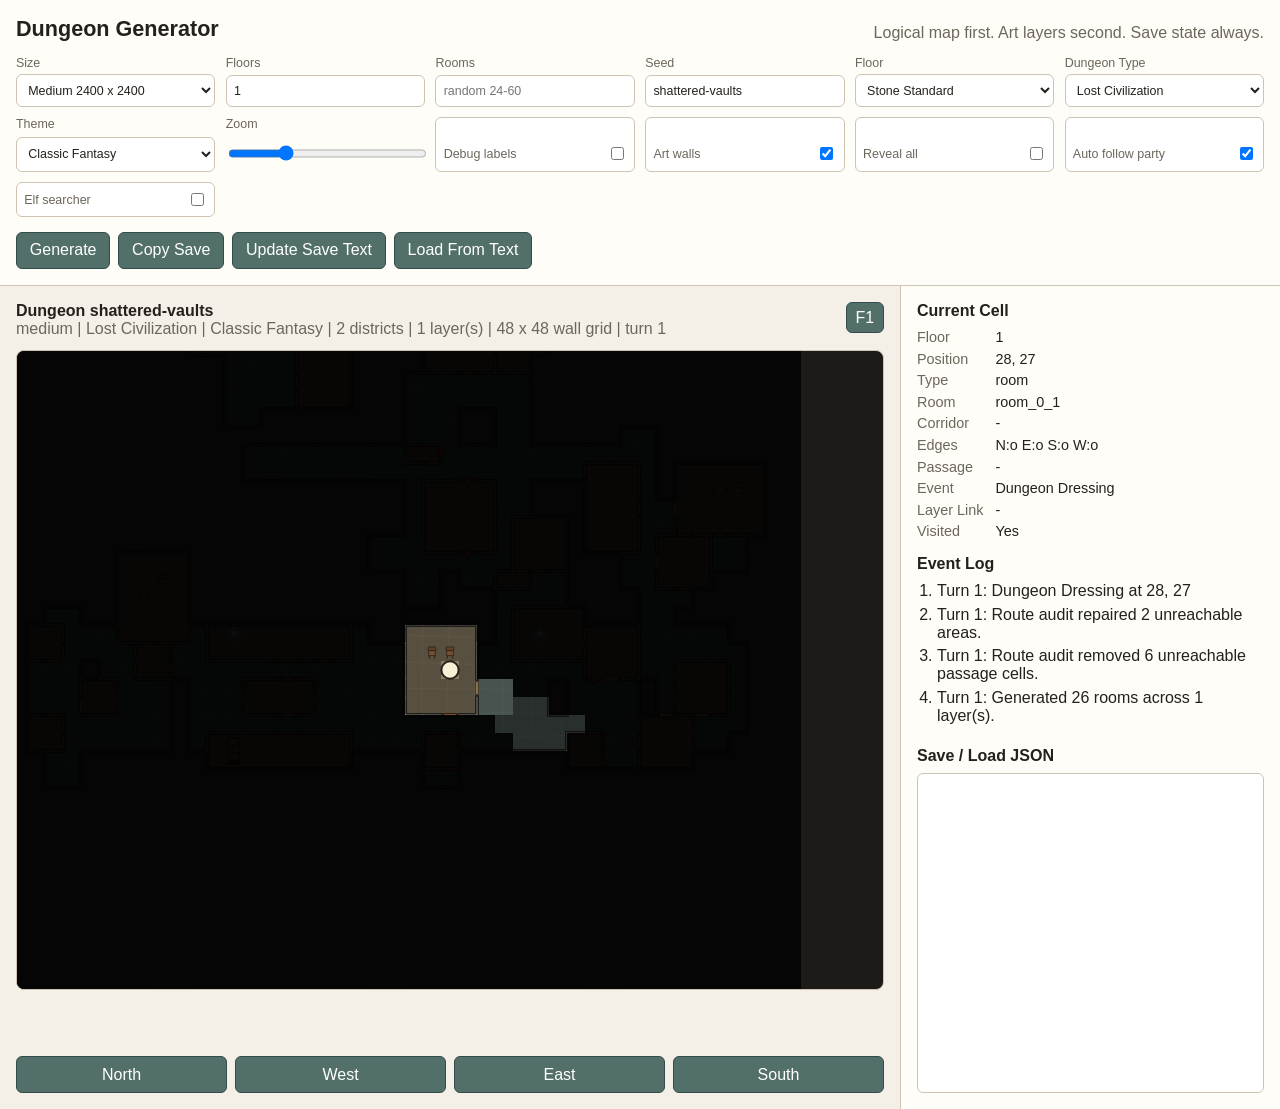
==== commit f977bfac: "Update GitHub Pages dungeon generator" ====
--- a/standalone.html
+++ b/standalone.html
@@ -459,7 +459,7 @@
 
         <label class="check-control">
           Art walls
-          <input id="artWallsInput" type="checkbox">
+          <input id="artWallsInput" type="checkbox" checked>
         </label>
 
         <label class="check-control">
@@ -731,7 +731,6 @@
   }
 }
 
-
 /* ---- standard-geomorph-library.js ---- */
 const sources = {
   arden: "Arden Vul style: dense architectural precincts, set-piece rooms, strong axes, and ruins/caves intruding into built space.",
@@ -743,6 +742,7 @@
 const c = (x, y, width, height, role = "passage") => ({ x, y, width, height, role });
 const d = (from, side, to = "corridor", kind = "door") => ({ from, side, to, kind });
 const s = (side, offset, width = 2) => ({ side, offset, width });
+const t = (x, y, side, kind = "door") => ({ x, y, side, kind });
 
 const geomorph = (spec) => {
   const merged = {
@@ -756,13 +756,60 @@
     doors: [],
     ...spec
   };
-  const sockets = merged.sockets?.length ? merged.sockets : inferSocketsFromCorridors(merged);
+  const inferredSockets = merged.sockets?.length ? merged.sockets : inferSocketsFromCorridors(merged);
+  const sockets = normalizeContractSockets(inferredSockets, merged);
+  const cellMap = merged.cellMap?.length ? merged.cellMap : buildLegacyCellMap(merged, sockets);
+  const edgeMap = merged.edgeMap ?? (cellMap?.length ? buildEdgeMap(cellMap, inferDoorThresholds(merged, cellMap), merged.rooms) : undefined);
   return {
     ...merged,
     sockets,
+    cellMap,
+    edgeMap,
     exits: merged.exits?.length ? merged.exits : [...new Set(sockets.map((socket) => socket.side))],
   };
 };
+
+const tracedGeomorph = (spec, thresholds = []) => geomorph({
+  ...spec,
+  edgeMap: buildEdgeMap(spec.cellMap, thresholds, spec.rooms)
+});
+
+function buildEdgeMap(cellMap = [], thresholds = [], rooms = []) {
+  const edgeMap = {};
+  const isWalkable = (x, y) => {
+    const cell = cellMap[y]?.[x];
+    return cell === "." || cell === "R";
+  };
+  const setEdge = (x, y, side, kind) => {
+    const key = `${x},${y}`;
+    edgeMap[key] = edgeMap[key] ?? {};
+    edgeMap[key][side] = kind;
+  };
+  for (let y = 0; y < cellMap.length; y += 1) {
+    for (let x = 0; x < cellMap[y].length; x += 1) {
+      if (!isWalkable(x, y)) continue;
+      if (!isWalkable(x, y - 1)) setEdge(x, y, "n", "wall");
+      if (!isWalkable(x + 1, y)) setEdge(x, y, "e", "wall");
+      if (!isWalkable(x, y + 1)) setEdge(x, y, "s", "wall");
+      if (!isWalkable(x - 1, y)) setEdge(x, y, "w", "wall");
+    }
+  }
+  for (const room of rooms) {
+    for (let y = room.y; y < room.y + room.height; y += 1) {
+      for (let x = room.x; x < room.x + room.width; x += 1) {
+        if (!isWalkable(x, y)) continue;
+        if (y === room.y) setEdge(x, y, "n", "wall");
+        if (x === room.x + room.width - 1) setEdge(x, y, "e", "wall");
+        if (y === room.y + room.height - 1) setEdge(x, y, "s", "wall");
+        if (x === room.x) setEdge(x, y, "w", "wall");
+      }
+    }
+  }
+  for (const threshold of thresholds) {
+    setEdge(threshold.x, threshold.y, threshold.side, threshold.kind);
+  }
+  return edgeMap;
+}
 
 function inferSocketsFromCorridors(geomorphSpec) {
   const size = geomorphSpec.size ?? 10;
@@ -801,6 +848,182 @@
   return side === "north" || side === "west" ? 2 : 7;
 }
 
+function contractOffsetsForSize(size) {
+  return size === 20 ? [2, 7, 12, 17] : [2, 7];
+}
+
+function nearestContractOffset(offset, size) {
+  const allowed = contractOffsetsForSize(size);
+  return allowed.reduce((best, candidate) => {
+    const bestDistance = Math.abs(best - offset);
+    const candidateDistance = Math.abs(candidate - offset);
+    return candidateDistance < bestDistance ? candidate : best;
+  }, allowed[0]);
+}
+
+function normalizeContractSockets(rawSockets, geomorphSpec) {
+  const size = geomorphSpec.size ?? 10;
+  const sockets = rawSockets.map((socket) => s(socket.side, nearestContractOffset(socket.offset, size), 2));
+  for (const side of geomorphSpec.exits ?? []) {
+    if (!sockets.some((socket) => socket.side === side)) {
+      sockets.push(s(side, preferredFallbackSocketOffset(side, size), 2));
+    }
+  }
+  return uniqueSocketList(sockets);
+}
+
+function buildLegacyCellMap(geomorphSpec, sockets) {
+  const size = geomorphSpec.size ?? 10;
+  if (!(geomorphSpec.rooms?.length || geomorphSpec.corridors?.length || sockets?.length)) return [];
+  const grid = Array.from({ length: size }, () => Array.from({ length: size }, () => "#"));
+  const paintRect = (rect, mark) => {
+    for (let y = Math.max(0, rect.y); y < Math.min(size, rect.y + rect.height); y += 1) {
+      for (let x = Math.max(0, rect.x); x < Math.min(size, rect.x + rect.width); x += 1) {
+        grid[y][x] = mark;
+      }
+    }
+  };
+  for (const corridor of geomorphSpec.corridors ?? []) paintRect(corridor, ".");
+  for (const room of geomorphSpec.rooms ?? []) paintRect(room, "R");
+  for (const socket of sockets) carveSocketLane(grid, socket, size);
+  connectWalkableComponents(grid, size);
+  return grid.map((row) => row.join(""));
+}
+
+function carveSocketLane(grid, socket, size) {
+  const setOpen = (x, y) => {
+    if (x >= 0 && y >= 0 && x < size && y < size) grid[y][x] = ".";
+  };
+  const offsets = [socket.offset, socket.offset + 1];
+  if (socket.side === "north" || socket.side === "south") {
+    const start = socket.side === "north" ? 0 : size - 1;
+    const step = socket.side === "north" ? 1 : -1;
+    const centerY = socket.side === "north" ? Math.floor(size / 2) : Math.ceil(size / 2) - 1;
+    for (let y = start; socket.side === "north" ? y <= centerY : y >= centerY; y += step) {
+      for (const x of offsets) setOpen(x, y);
+    }
+  } else {
+    const start = socket.side === "west" ? 0 : size - 1;
+    const step = socket.side === "west" ? 1 : -1;
+    const centerX = socket.side === "west" ? Math.floor(size / 2) : Math.ceil(size / 2) - 1;
+    for (let x = start; socket.side === "west" ? x <= centerX : x >= centerX; x += step) {
+      for (const y of offsets) setOpen(x, y);
+    }
+  }
+}
+
+function connectWalkableComponents(grid, size) {
+  const isWalkable = (x, y) => grid[y]?.[x] === "." || grid[y]?.[x] === "R";
+  const keyOf = (x, y) => `${x},${y}`;
+  const parseKey = (key) => key.split(",").map(Number);
+  const components = () => {
+    const seen = new Set();
+    const groups = [];
+    for (let y = 0; y < size; y += 1) {
+      for (let x = 0; x < size; x += 1) {
+        const start = keyOf(x, y);
+        if (!isWalkable(x, y) || seen.has(start)) continue;
+        const group = [];
+        const queue = [[x, y]];
+        seen.add(start);
+        while (queue.length) {
+          const [cx, cy] = queue.shift();
+          group.push(keyOf(cx, cy));
+          for (const [dx, dy] of [[0, -1], [1, 0], [0, 1], [-1, 0]]) {
+            const nx = cx + dx;
+            const ny = cy + dy;
+            const next = keyOf(nx, ny);
+            if (nx < 0 || ny < 0 || nx >= size || ny >= size || seen.has(next) || !isWalkable(nx, ny)) continue;
+            seen.add(next);
+            queue.push([nx, ny]);
+          }
+        }
+        groups.push(group);
+      }
+    }
+    return groups.sort((a, b) => b.length - a.length);
+  };
+  let groups = components();
+  while (groups.length > 1) {
+    const main = groups[0];
+    const other = groups[1];
+    let best = null;
+    for (const a of main) {
+      const [ax, ay] = parseKey(a);
+      for (const b of other) {
+        const [bx, by] = parseKey(b);
+        const distance = Math.abs(ax - bx) + Math.abs(ay - by);
+        if (!best || distance < best.distance) best = { ax, ay, bx, by, distance };
+      }
+    }
+    if (!best) break;
+    carveManhattanConnector(grid, best.ax, best.ay, best.bx, best.by);
+    groups = components();
+  }
+}
+
+function carveManhattanConnector(grid, ax, ay, bx, by) {
+  const setOpen = (x, y) => {
+    if (grid[y]?.[x] === "#") grid[y][x] = ".";
+  };
+  const stepX = ax <= bx ? 1 : -1;
+  for (let x = ax; x !== bx; x += stepX) setOpen(x, ay);
+  setOpen(bx, ay);
+  const stepY = ay <= by ? 1 : -1;
+  for (let y = ay; y !== by; y += stepY) setOpen(bx, y);
+  setOpen(bx, by);
+}
+
+function inferDoorThresholds(geomorphSpec, cellMap) {
+  const thresholds = [];
+  const requestedDoors = geomorphSpec.doors?.length ? geomorphSpec.doors : [];
+  const rooms = geomorphSpec.rooms ?? [];
+  for (const room of rooms) {
+    const roomDoors = requestedDoors.filter((door) => door.from === room.id);
+    const thresholdsBySide = findRoomThresholds(room, cellMap);
+    for (const threshold of thresholdsBySide) {
+      const matchingDoor = roomDoors.find((door) => edgeSideForDoorSide(door.side) === threshold.side);
+      thresholds.push({ ...threshold, kind: normalizeDoorKind(matchingDoor?.kind) });
+    }
+  }
+  return thresholds;
+}
+
+function normalizeDoorKind(kind) {
+  if (kind === "secret" || kind === "locked") return kind;
+  return "door";
+}
+
+function edgeSideForDoorSide(side) {
+  return { north: "n", east: "e", south: "s", west: "w" }[side];
+}
+
+function findRoomThresholds(room, cellMap) {
+  const thresholds = [];
+  const sideOrder = ["north", "east", "south", "west"];
+  const edgeSide = { north: "n", east: "e", south: "s", west: "w" };
+  const isWalkable = (x, y) => {
+    const cell = cellMap[y]?.[x];
+    return cell === "." || cell === "R";
+  };
+  for (const side of sideOrder) {
+    if (side === "north" || side === "south") {
+      const y = side === "north" ? room.y : room.y + room.height - 1;
+      const outsideY = side === "north" ? y - 1 : y + 1;
+      for (let x = room.x; x < room.x + room.width; x += 1) {
+        if (isWalkable(x, y) && isWalkable(x, outsideY)) thresholds.push({ x, y, side: edgeSide[side] });
+      }
+    } else {
+      const x = side === "west" ? room.x : room.x + room.width - 1;
+      const outsideX = side === "west" ? x - 1 : x + 1;
+      for (let y = room.y; y < room.y + room.height; y += 1) {
+        if (isWalkable(x, y) && isWalkable(outsideX, y)) thresholds.push({ x, y, side: edgeSide[side] });
+      }
+    }
+  }
+  return thresholds;
+}
+
 function uniqueSocketList(sockets) {
   const seen = new Set();
   return sockets.filter((socket) => {
@@ -812,208 +1035,672 @@
 }
 
 const NORMAL_GEOMORPHS = [
-  geomorph({
-    key: "crypt_cells_10_a", label: "Crypt Cells A", category: "tombs", exits: ["north", "east", "south"], tags: ["crypt", "dense", "barrowmaze"],
+  tracedGeomorph({
+    key: "surface_entrance_10_a", label: "Surface Entrance A", category: "architectural", exits: ["south", "east", "west"], tags: ["series_b", "surface_entrance", "entry", "stairs_up", "start_only", "generic"],
+    sourceNotes: [sources.geomorph],
+    sockets: [s("west", 7), s("east", 7), s("south", 7)],
+    cellMap: [
+      "##########",
+      "##RRRRRR##",
+      "##RRRRRR##",
+      "##RRRRRR##",
+      "####..####",
+      "####..####",
+      "####..####",
+      "..........",
+      "..........",
+      "#######..#",
+    ],
+    rooms: [r("entry_hall", 2, 1, 6, 3, "surface_entrance", ["surface_entrance", "entry", "stairs_up"])],
+    corridors: [c(4, 4, 2, 5, "entry_axis"), c(0, 7, 10, 2, "cross_passage"), c(7, 7, 2, 3, "south_exit")],
+    doors: [d("entry_hall", "south", "corridor", "open_chamber")]
+  }, [t(4, 3, "s")]),
+  tracedGeomorph({
+    key: "surface_entrance_10_b", label: "Surface Entrance B", category: "ruins", exits: ["north", "south", "east"], tags: ["series_b", "surface_entrance", "entry", "broken_gate", "start_only", "ruined"],
+    sourceNotes: [sources.geomorph],
+    sockets: [s("north", 2), s("east", 7), s("south", 2)],
+    cellMap: [
+      "##....####",
+      "##....####",
+      "##..######",
+      "##..######",
+      "#RRRRR####",
+      "#RRRRR.RR#",
+      "#RRRRR.RR#",
+      "#RRRRR....",
+      "##..######",
+      "##..######",
+    ],
+    rooms: [r("broken_entry", 1, 4, 5, 4, "surface_entrance", ["surface_entrance", "entry", "ruined_gate"]), r("watch_niche", 7, 5, 2, 2, "watch_niche")],
+    corridors: [c(4, 0, 2, 10, "entry_axis"), c(5, 5, 5, 2, "east_passage")],
+    doors: [d("broken_entry", "east", "corridor", "open_chamber"), d("watch_niche", "west")]
+  }, [t(5, 5, "e"), t(7, 5, "w")]),
+  tracedGeomorph({
+    key: "crypt_cells_10_a", label: "Crypt Cells A", category: "tombs", exits: ["north", "east", "south"], tags: ["series_b", "crypt", "dense", "barrowmaze"],
     sourceNotes: [sources.barrowmaze, sources.geomorph],
+    sockets: [s("north", 2), s("east", 7), s("south", 2)],
+    cellMap: [
+      "##....####",
+      "#RRR..RRR#",
+      "#RRR..RRR#",
+      "#RRR..RRR#",
+      "..........",
+      "..........",
+      "#RRR..RRR#",
+      "#RRR..RRR.",
+      "#RRR..RRR.",
+      "##....####",
+    ],
     rooms: [r("west_cells", 1, 1, 3, 3, "burial_cells"), r("east_cells", 6, 1, 3, 3, "burial_cells"), r("ossuary", 1, 6, 3, 3, "ossuary"), r("sealed_tomb", 6, 6, 3, 3, "sealed_tomb")],
     corridors: [c(4, 0, 2, 10, "central_spine"), c(0, 4, 10, 2, "cross_passage")],
     doors: [d("west_cells", "east"), d("east_cells", "west"), d("ossuary", "east"), d("sealed_tomb", "west")]
-  }),
-  geomorph({
-    key: "crypt_cells_10_b", label: "Crypt Cells B", category: "tombs", exits: ["west", "east"], tags: ["crypt", "compact", "loop"],
+  }, [t(3, 2, "e"), t(6, 2, "w"), t(3, 7, "e"), t(6, 7, "w")]),
+  tracedGeomorph({
+    key: "crypt_cells_10_b", label: "Crypt Cells B", category: "tombs", exits: ["west", "east"], tags: ["series_b", "crypt", "compact", "loop"],
     sourceNotes: [sources.barrowmaze, sources.geomorph],
+    sockets: [s("west", 2), s("east", 2), s("west", 7), s("east", 7)],
+    cellMap: [
+      "##########",
+      "#RRRRRRRR#",
+      ".RRRRRRRR.",
+      ".RR....RR.",
+      "..........",
+      "..........",
+      ".RR....RR.",
+      ".RRRRRRRR.",
+      "#RRRRRRRR#",
+      "##########",
+    ],
     rooms: [r("north_tomb", 1, 1, 8, 2, "tomb_row"), r("south_tomb", 1, 7, 8, 2, "tomb_row"), r("center_shrine", 3, 4, 4, 2, "small_shrine")],
     corridors: [c(0, 4, 10, 2, "main_hall"), c(1, 3, 2, 4, "west_link"), c(7, 3, 2, 4, "east_link")],
     doors: [d("north_tomb", "south"), d("south_tomb", "north"), d("center_shrine", "north")]
-  }),
-  geomorph({
-    key: "barrow_cross_10_a", label: "Barrow Cross A", category: "tombs", exits: ["north", "east", "south", "west"], tags: ["cross", "tomb", "hub"],
+  }, [t(4, 2, "s"), t(4, 7, "n"), t(4, 4, "n")]),
+  tracedGeomorph({
+    key: "barrow_cross_10_a", label: "Barrow Cross A", category: "tombs", exits: ["north", "east", "south", "west"], tags: ["series_b", "cross", "tomb", "hub"],
     sourceNotes: [sources.barrowmaze, sources.geomorph],
+    sockets: [s("north", 2), s("east", 7), s("south", 2), s("west", 7)],
+    cellMap: [
+      "##....####",
+      "##.RRRR###",
+      "##.RRRR###",
+      "#RR....RR#",
+      "#RR....RR#",
+      "#RR....RR#",
+      "#RR....RR#",
+      "....RRRR..",
+      "##..RRRR##",
+      "##..######",
+    ],
     rooms: [r("north_chamber", 3, 1, 4, 2, "sarcophagus_room"), r("east_chamber", 7, 3, 2, 4, "burial_room"), r("south_chamber", 3, 7, 4, 2, "ossuary"), r("west_chamber", 1, 3, 2, 4, "burial_room")],
     corridors: [c(4, 0, 2, 10, "north_south_axis"), c(0, 4, 10, 2, "east_west_axis")],
     doors: [d("north_chamber", "south"), d("east_chamber", "west"), d("south_chamber", "north"), d("west_chamber", "east")]
-  }),
-  geomorph({
-    key: "reliquary_suite_10_a", label: "Reliquary Suite A", category: "tombs", exits: ["south", "east"], tags: ["reliquary", "locked", "barrowmaze"],
+  }, [t(3, 1, "w"), t(4, 2, "s"), t(7, 4, "w"), t(4, 7, "n"), t(2, 4, "e")]),
+  tracedGeomorph({
+    key: "reliquary_suite_10_a", label: "Reliquary Suite A", category: "tombs", exits: ["south", "east"], tags: ["series_b", "reliquary", "locked", "barrowmaze"],
     sourceNotes: [sources.barrowmaze],
+    sockets: [s("east", 7), s("south", 2), s("south", 7)],
+    cellMap: [
+      "##########",
+      "##########",
+      "##RRRRR###",
+      "##RRRRR###",
+      "##RRRRR###",
+      "####......",
+      "##RRRR.RR.",
+      "##RRRR.RR.",
+      "##RRRR.RR#",
+      "##..###..#",
+    ],
     rooms: [r("antechamber", 2, 6, 4, 3, "antechamber"), r("reliquary", 2, 2, 5, 3, "reliquary"), r("side_vault", 7, 5, 2, 3, "side_vault")],
     corridors: [c(4, 5, 2, 5, "entry_passage"), c(5, 5, 5, 2, "east_link")],
     doors: [d("antechamber", "north"), d("reliquary", "south"), d("side_vault", "west", "corridor", "locked")]
-  }),
-  geomorph({
-    key: "mortuary_chapel_10_a", label: "Mortuary Chapel A", category: "tombs", exits: ["north", "west"], tags: ["chapel", "crypt", "processional"],
+  }, [t(4, 6, "n"), t(4, 4, "s"), t(7, 6, "w", "locked")]),
+  tracedGeomorph({
+    key: "mortuary_chapel_10_a", label: "Mortuary Chapel A", category: "tombs", exits: ["north", "west"], tags: ["series_b", "chapel", "crypt", "processional"],
     sourceNotes: [sources.barrowmaze, sources.arden],
+    sockets: [s("north", 2), s("west", 7)],
+    cellMap: [
+      "##....####",
+      "##RRRRRR##",
+      "##RRRRRR##",
+      "##RRRRRR##",
+      "##RRRRRR##",
+      "##RRRRRR##",
+      "##....####",
+      "....RRRRR#",
+      "#RRRRRRRR#",
+      "##########",
+    ],
     rooms: [r("chapel", 2, 1, 6, 5, "mortuary_chapel"), r("vestry", 1, 7, 3, 2, "vestry"), r("burial_niche", 6, 7, 3, 2, "burial_niche")],
     corridors: [c(4, 0, 2, 10, "processional_axis"), c(0, 7, 10, 2, "service_crosshall")],
     doors: [d("chapel", "south"), d("vestry", "east"), d("burial_niche", "west")]
-  }),
-  geomorph({
-    key: "ossuary_grid_10_a", label: "Ossuary Grid A", category: "tombs", exits: ["north", "south"], tags: ["ossuary", "grid", "dense"],
+  }, [t(3, 1, "n"), t(4, 5, "s"), t(3, 8, "e"), t(6, 8, "w")]),
+  tracedGeomorph({
+    key: "ossuary_grid_10_a", label: "Ossuary Grid A", category: "tombs", exits: ["north", "south"], tags: ["series_b", "ossuary", "grid", "dense"],
     sourceNotes: [sources.barrowmaze],
+    sockets: [s("north", 2), s("south", 2)],
+    cellMap: [
+      "##....####",
+      "#RRR..RRR#",
+      "#RRR..RRR#",
+      "##......##",
+      "...RRRR...",
+      "...RRRR...",
+      "##......##",
+      "#RRR..RRR#",
+      "#RRR..RRR#",
+      "##....####",
+    ],
     rooms: [r("bone_room_a", 1, 1, 3, 2, "ossuary"), r("bone_room_b", 6, 1, 3, 2, "ossuary"), r("bone_room_c", 1, 7, 3, 2, "ossuary"), r("bone_room_d", 6, 7, 3, 2, "ossuary"), r("bone_pit", 3, 4, 4, 2, "bone_pit")],
     corridors: [c(4, 0, 2, 10, "main_spine"), c(0, 4, 10, 2, "cross_passage")],
     doors: [d("bone_room_a", "east"), d("bone_room_b", "west"), d("bone_room_c", "east"), d("bone_room_d", "west"), d("bone_pit", "north")]
-  }),
-  geomorph({
-    key: "sealed_family_tomb_10_a", label: "Sealed Family Tomb A", category: "tombs", exits: ["west", "south"], tags: ["family_tomb", "secret", "compact"],
+  }, [t(3, 1, "e"), t(6, 1, "w"), t(3, 7, "e"), t(6, 7, "w"), t(4, 4, "n")]),
+  tracedGeomorph({
+    key: "sealed_family_tomb_10_a", label: "Sealed Family Tomb A", category: "tombs", exits: ["west", "south"], tags: ["series_b", "family_tomb", "secret", "compact"],
     sourceNotes: [sources.barrowmaze],
+    sockets: [s("west", 2), s("west", 7), s("south", 2), s("south", 7)],
+    cellMap: [
+      "##########",
+      "##########",
+      "..RRRRRRR#",
+      "..RRRRRRR#",
+      "..RRRRRRR#",
+      "..RRRRR###",
+      "####..####",
+      "..RRRR####",
+      "..RRRR####",
+      "##..###..#",
+    ],
     rooms: [r("family_crypt", 2, 2, 5, 5, "family_crypt"), r("hidden_vault", 7, 2, 2, 3, "hidden_vault"), r("mourning_room", 2, 7, 4, 2, "mourning_room")],
     corridors: [c(0, 4, 4, 2, "entry_hall"), c(4, 5, 2, 5, "south_link")],
     doors: [d("family_crypt", "west"), d("hidden_vault", "west", "family_crypt", "secret"), d("mourning_room", "north")]
-  }),
-  geomorph({
-    key: "sunken_crypt_10_a", label: "Sunken Crypt A", category: "tombs", exits: ["north", "east"], tags: ["sunken", "flooded", "crypt"],
+  }, [t(2, 4, "w"), t(7, 3, "w", "secret"), t(4, 7, "n")]),
+  tracedGeomorph({
+    key: "sunken_crypt_10_a", label: "Sunken Crypt A", category: "tombs", exits: ["north", "east"], tags: ["series_b", "sunken", "flooded", "crypt"],
     sourceNotes: [sources.arden, sources.barrowmaze],
+    sockets: [s("north", 2), s("east", 2), s("east", 7)],
+    cellMap: [
+      "##....####",
+      "##...##RR#",
+      "##RRRRRRR.",
+      "##RRRRRR..",
+      "##RRRRR...",
+      "##RRRRR###",
+      "##RRRRR###",
+      "#RRRRR#...",
+      "#RRRRR#...",
+      "##########",
+    ],
     rooms: [r("sunken_room", 2, 2, 5, 5, "sunken_crypt", ["flooded"]), r("dry_landing", 7, 1, 2, 3, "landing"), r("low_vault", 1, 7, 5, 2, "low_vault")],
     corridors: [c(4, 0, 2, 3, "north_stair"), c(6, 3, 4, 2, "east_outlet"), c(4, 5, 2, 5, "low_passage")],
     doors: [d("sunken_room", "north"), d("dry_landing", "west"), d("low_vault", "east")]
-  }),
-  geomorph({
-    key: "processional_shrine_10_a", label: "Processional Shrine A", category: "religious", exits: ["north", "south"], tags: ["shrine", "axis", "arden"],
+  }, [t(4, 2, "n"), t(7, 2, "w"), t(5, 7, "n")]),
+  tracedGeomorph({
+    key: "processional_shrine_10_a", label: "Processional Shrine A", category: "religious", exits: ["north", "south"], tags: ["series_c", "shrine", "axis", "arden"],
     sourceNotes: [sources.arden, sources.geomorph],
+    sockets: [s("north", 2), s("north", 7), s("south", 2), s("south", 7)],
+    cellMap: [
+      "##..###..#",
+      "##RRRRRR.#",
+      "##RRRRRR.#",
+      "##..###..#",
+      "##RRRRRR.#",
+      "##RRRRRR.#",
+      "##RRRRRR.#",
+      "##RRRRRR.#",
+      "##.RRRR..#",
+      "##..###..#",
+    ],
     rooms: [r("entry_narthex", 2, 1, 6, 2, "narthex"), r("shrine_hall", 2, 4, 6, 4, "shrine_hall"), r("sanctum", 3, 8, 4, 1, "sanctum")],
     corridors: [c(4, 0, 2, 10, "ceremonial_axis")],
     doors: [d("entry_narthex", "south"), d("shrine_hall", "north"), d("sanctum", "north")]
-  }),
-  geomorph({
-    key: "idol_chamber_10_a", label: "Idol Chamber A", category: "religious", exits: ["west", "east", "south"], tags: ["idol", "side_chapels", "hub"],
+  }, [t(3, 1, "n"), t(7, 1, "n"), t(3, 2, "s"), t(7, 2, "s"), t(3, 4, "n"), t(7, 4, "n"), t(4, 7, "s"), t(4, 8, "n")]),
+  tracedGeomorph({
+    key: "idol_chamber_10_a", label: "Idol Chamber A", category: "religious", exits: ["west", "east", "south"], tags: ["series_c", "idol", "side_chapels", "hub"],
     sourceNotes: [sources.arden],
+    sockets: [s("west", 2), s("west", 7), s("east", 2), s("east", 7), s("south", 2), s("south", 7)],
+    cellMap: [
+      "##########",
+      "##########",
+      "...RRRR...",
+      ".RRRRRRRR.",
+      ".RRRRRRRR.",
+      ".RRRRRRRR.",
+      ".RRRRRRRR.",
+      ".RRRRRRRR.",
+      ".RRRRRRRR.",
+      "##..###..#",
+    ],
     rooms: [r("idol_hall", 3, 2, 4, 5, "idol_hall"), r("west_chapel", 1, 3, 2, 3, "side_chapel"), r("east_chapel", 7, 3, 2, 3, "side_chapel"), r("crypt_under_idol", 3, 7, 4, 2, "crypt")],
     corridors: [c(0, 4, 10, 2, "cross_axis"), c(4, 5, 2, 5, "south_descent")],
     doors: [d("idol_hall", "west"), d("west_chapel", "east"), d("east_chapel", "west"), d("crypt_under_idol", "north")]
-  }),
-  geomorph({
-    key: "oracle_suite_10_a", label: "Oracle Suite A", category: "religious", exits: ["east", "south"], tags: ["oracle", "secret", "religious"],
+  }, [t(3, 2, "w"), t(6, 2, "e"), t(3, 4, "w"), t(2, 4, "e"), t(6, 4, "e"), t(7, 4, "w"), t(4, 6, "s"), t(4, 7, "n"), t(3, 7, "w"), t(6, 7, "e"), t(3, 8, "s"), t(6, 8, "e")]),
+  tracedGeomorph({
+    key: "oracle_suite_10_a", label: "Oracle Suite A", category: "religious", exits: ["east", "south"], tags: ["series_c", "oracle", "secret", "religious"],
     sourceNotes: [sources.arden],
+    sockets: [s("east", 7), s("south", 2), s("south", 7)],
+    cellMap: [
+      "##########",
+      "#######RR#",
+      "#######RR#",
+      "#######..#",
+      "#####RRR.#",
+      "#####RRR.#",
+      "#RRRRRRR.#",
+      "#RRRR.....",
+      "#RRRR.....",
+      "##..###..#",
+    ],
     rooms: [r("waiting_room", 1, 6, 4, 3, "waiting_room"), r("oracle_cell", 5, 4, 3, 3, "oracle_cell"), r("hidden_listener", 7, 1, 2, 2, "hidden_listener")],
-    corridors: [c(4, 7, 6, 2, "public_hall"), c(6, 3, 2, 6, "inner_passage")],
+    corridors: [c(4, 7, 6, 2, "public_hall"), c(7, 3, 2, 7, "inner_passage")],
     doors: [d("waiting_room", "east"), d("oracle_cell", "south"), d("hidden_listener", "south", "corridor", "secret")]
-  }),
-  geomorph({
-    key: "cult_vestry_10_a", label: "Cult Vestry A", category: "religious", exits: ["north", "west"], tags: ["cult", "storage", "backstage"],
+  }, [t(4, 7, "e"), t(2, 8, "s"), t(7, 6, "s"), t(7, 2, "s", "secret")]),
+  tracedGeomorph({
+    key: "cult_vestry_10_a", label: "Cult Vestry A", category: "religious", exits: ["north", "west"], tags: ["series_c", "cult", "storage", "backstage"],
     sourceNotes: [sources.arden],
-    rooms: [r("vestment_room", 2, 1, 3, 3, "vestment_room"), r("offering_store", 6, 1, 3, 3, "offering_store"), r("ritual_prep", 2, 5, 6, 3, "ritual_prep")],
+    sockets: [s("north", 2), s("north", 7), s("west", 2), s("west", 7)],
+    cellMap: [
+      "##..###..#",
+      "##RRR#RRR#",
+      "..RRR.RRR#",
+      "..RRR.RRR#",
+      "##..#..###",
+      "........##",
+      "........##",
+      "..RRRRRR##",
+      "##RRRRRR##",
+      "##########",
+    ],
+    rooms: [r("vestment_room", 2, 1, 3, 3, "vestment_room"), r("offering_store", 6, 1, 3, 3, "offering_store"), r("ritual_prep", 2, 5, 6, 4, "ritual_prep")],
     corridors: [c(4, 0, 2, 5, "north_entry"), c(0, 5, 10, 2, "service_hall")],
     doors: [d("vestment_room", "south"), d("offering_store", "south"), d("ritual_prep", "north")]
-  }),
-  geomorph({
-    key: "moon_sun_shrine_10_a", label: "Moon Sun Shrine A", category: "religious", exits: ["west", "east"], tags: ["paired_rooms", "shrine", "ritual"],
+  }, [t(3, 1, "n"), t(7, 1, "n"), t(2, 2, "w"), t(3, 3, "s"), t(6, 3, "s"), t(6, 3, "w"), t(2, 5, "w"), t(5, 5, "n"), t(4, 7, "n")]),
+  tracedGeomorph({
+    key: "moon_sun_shrine_10_a", label: "Moon Sun Shrine A", category: "religious", exits: ["west", "east"], tags: ["series_c", "paired_rooms", "shrine", "ritual"],
     sourceNotes: [sources.arden],
+    sockets: [s("west", 2), s("west", 7), s("east", 2), s("east", 7)],
+    cellMap: [
+      "##########",
+      "##########",
+      ".RRR..RRR.",
+      ".RRR..RRR.",
+      ".RRRRRRRR.",
+      ".RRRRRRRR.",
+      ".RRR..RRR.",
+      ".RRR..RRR.",
+      "##########",
+      "##########",
+    ],
     rooms: [r("moon_room", 1, 2, 3, 5, "moon_shrine"), r("sun_room", 6, 2, 3, 5, "sun_shrine"), r("middle_altar", 3, 4, 4, 2, "shared_altar")],
     corridors: [c(0, 4, 10, 2, "east_west_axis")],
     doors: [d("moon_room", "east"), d("sun_room", "west"), d("middle_altar", "north")]
-  }),
-  geomorph({
-    key: "ritual_octagon_20_a", label: "Ritual Octagon A", size: 20, category: "religious", exits: ["north", "east", "south", "west"], tags: ["set_piece", "ritual", "arden"],
+  }, [t(1, 2, "w"), t(8, 2, "e"), t(3, 2, "e"), t(6, 2, "w"), t(3, 3, "e"), t(6, 3, "w"), t(3, 4, "e"), t(6, 4, "w"), t(4, 4, "n"), t(2, 6, "s"), t(7, 6, "s")]),
+  tracedGeomorph({
+    key: "ritual_octagon_20_a", label: "Ritual Octagon A", size: 20, category: "religious", exits: ["north", "east", "south", "west"], tags: ["series_c", "set_piece", "ritual", "arden"],
     sourceNotes: [sources.arden],
+    sockets: [s("north", 7), s("north", 12), s("east", 7), s("east", 12), s("south", 7), s("south", 12), s("west", 7), s("west", 12)],
+    cellMap: [
+      "#######..###..######",
+      "#######..###..######",
+      "#######.RRRR..######",
+      "#######.RRRR..######",
+      "#######.RRRR..######",
+      "#######......#######",
+      "######RRRRRRRR######",
+      ".......RRRRRRR......",
+      ".......RRRRRRRRRR###",
+      "##RRR.RRRRRRRRRRR###",
+      "##RRR.RRRRRRRRRRR###",
+      "##RRR.RRRRRRRRRRR###",
+      ".......RRRRRRRR.....",
+      ".......RRRRRRR......",
+      "#######......#######",
+      "#######.RRRR.#######",
+      "#######.RRRR.#######",
+      "#######.RRRR.#######",
+      "#######..###..######",
+      "#######..###..######",
+    ],
     rooms: [r("ritual_hall", 6, 6, 8, 8, "ritual_octagon"), r("north_vestry", 8, 2, 4, 3, "vestry"), r("east_font", 15, 8, 3, 4, "font_room"), r("south_reliquary", 8, 15, 4, 3, "reliquary"), r("west_cells", 2, 8, 3, 4, "penitent_cells")],
     corridors: [c(9, 0, 2, 20, "north_south_axis"), c(0, 9, 20, 2, "east_west_axis")],
     doors: [d("ritual_hall", "north"), d("ritual_hall", "east"), d("ritual_hall", "south"), d("ritual_hall", "west"), d("north_vestry", "south"), d("east_font", "west"), d("south_reliquary", "north"), d("west_cells", "east")]
-  }),
-  geomorph({
-    key: "columned_hall_20_a", label: "Columned Hall A", size: 20, category: "architectural", exits: ["north", "east", "south", "west"], tags: ["set_piece", "columns", "arden"],
+  }, [t(7, 6, "n"), t(12, 6, "n"), t(13, 7, "e"), t(13, 12, "e"), t(7, 13, "s"), t(12, 13, "s"), t(6, 7, "w"), t(6, 12, "w"), t(9, 4, "s"), t(15, 9, "w"), t(9, 15, "n"), t(4, 9, "e")]),
+  tracedGeomorph({
+    key: "columned_hall_20_a", label: "Columned Hall A", size: 20, category: "architectural", exits: ["north", "east", "south", "west"], tags: ["series_c", "set_piece", "columns", "arden"],
     sourceNotes: [sources.arden],
+    sockets: [s("north", 7), s("north", 12), s("east", 7), s("east", 12), s("south", 7), s("south", 12), s("west", 7), s("west", 12)],
+    cellMap: [
+      "#######..###..######",
+      "######RRRRRRRR######",
+      "######RRRRRRRR######",
+      "#######......#######",
+      "###RRRRRRRRRRRRRR###",
+      "###RRRRRRRRRRRRRR###",
+      "###RRRRRRRRRRRRRR###",
+      "...RRRRRRRRRRRRRR...",
+      "...RRRRRRRRRRRRRR...",
+      "...RRRRRRRRRRRRRR...",
+      "...RRRRRRRRRRRRRR...",
+      "###RRRRRRRRRRRRRR###",
+      "...RRRRRRRRRRRRRR...",
+      "...RRRRRRRRRRRRRR...",
+      "#######......#######",
+      "######RRRRRRRR######",
+      "######RRRRRRRR######",
+      "######RRRRRRRR######",
+      "#######..###..######",
+      "#######..###..######",
+    ],
     rooms: [r("column_hall", 3, 4, 14, 10, "columned_hall"), r("north_balcony", 6, 1, 8, 2, "balcony"), r("south_annex", 6, 15, 8, 3, "annex")],
     corridors: [c(9, 0, 2, 20, "central_axis"), c(0, 8, 20, 3, "transverse_hall")],
     doors: [d("column_hall", "north"), d("column_hall", "south"), d("north_balcony", "south"), d("south_annex", "north")]
-  }),
-  geomorph({
-    key: "audience_hall_20_a", label: "Audience Hall A", size: 20, category: "architectural", exits: ["west", "east", "south"], tags: ["set_piece", "throne", "arden"],
+  }, [t(7, 1, "n"), t(12, 1, "n"), t(7, 4, "n"), t(12, 4, "n"), t(3, 7, "w"), t(3, 12, "w"), t(16, 7, "e"), t(16, 12, "e"), t(7, 13, "s"), t(12, 13, "s"), t(9, 2, "s"), t(7, 15, "n"), t(12, 15, "n")]),
+  tracedGeomorph({
+    key: "audience_hall_20_a", label: "Audience Hall A", size: 20, category: "architectural", exits: ["west", "east", "south"], tags: ["series_c", "set_piece", "throne", "arden"],
     sourceNotes: [sources.arden],
+    sockets: [s("west", 7), s("west", 12), s("east", 7), s("east", 12), s("south", 7), s("south", 12)],
+    cellMap: [
+      "####################",
+      "####################",
+      "####################",
+      "####################",
+      "####################",
+      "###RRRRRRRRRRRR#####",
+      "###RRRRRRRRRRRR#####",
+      "...RRRRRRRRRRRRRRR..",
+      "...RRRRRRRRRRRRRRR..",
+      "###RRRRRRRRRRRRRRR##",
+      "###RRRRRRRRRRRRRRR##",
+      "###RRRRRRRRRRRR#####",
+      "...RRRRRRRRRRRR.....",
+      "#####..####..#######",
+      "##RRR..##RRRR#######",
+      "##RRR..##RRRR#######",
+      "##RRR..##RRRR#######",
+      "##RRR..##RRRR#######",
+      "#######..##..#######",
+      "#######..##..#######",
+    ],
     rooms: [r("audience_hall", 3, 5, 12, 8, "audience_hall"), r("dais", 15, 7, 3, 4, "dais"), r("guardroom", 2, 14, 5, 4, "guardroom"), r("records", 9, 14, 5, 4, "records_room")],
     corridors: [c(0, 8, 20, 2, "processional_hall"), c(5, 12, 2, 8, "south_service"), c(11, 12, 2, 8, "south_service")],
     doors: [d("audience_hall", "east"), d("dais", "west"), d("guardroom", "north"), d("records", "north")]
-  }),
-  geomorph({
-    key: "forum_segment_20_a", label: "Forum Segment A", size: 20, category: "architectural", exits: ["north", "east", "west"], tags: ["open_hall", "market", "arden"],
+  }, [t(3, 7, "w"), t(3, 12, "w"), t(14, 8, "e"), t(15, 8, "w"), t(5, 12, "s"), t(11, 12, "s"), t(5, 14, "n"), t(11, 14, "n")]),
+  tracedGeomorph({
+    key: "forum_segment_20_a", label: "Forum Segment A", size: 20, category: "architectural", exits: ["north", "east", "west"], tags: ["series_c", "open_hall", "market", "arden"],
     sourceNotes: [sources.arden],
+    sockets: [s("north", 7), s("east", 7), s("west", 7), s("west", 12)],
+    cellMap: [
+      "#######..###########",
+      "###RRRRRRRRRR#######",
+      "###RRRRRRRRRR#######",
+      "#######..###########",
+      "####RRRRRRRRRR######",
+      "####RRRRRRRRRR######",
+      "#RR.RRRRRRRRRR.RRR##",
+      "....RRRRRRRRRR.RRR..",
+      "....RRRRRRRRRR.RRR..",
+      "#RR.RRRRRRRRRR.RRR##",
+      "#RR.RRRRRRRRRR######",
+      "####RRRRRRRRRR######",
+      ".............#######",
+      "#######RRRR..#######",
+      "#######RRRR..#######",
+      "#######RRRR..#######",
+      "####################",
+      "####################",
+      "####################",
+      "####################",
+    ],
     rooms: [r("forum_floor", 4, 4, 10, 8, "forum"), r("stall_row_north", 3, 1, 12, 2, "market_stalls"), r("office_west", 1, 6, 2, 4, "office"), r("office_east", 15, 6, 3, 4, "office"), r("counting_room", 7, 13, 4, 3, "counting_room")],
-    corridors: [c(0, 8, 20, 2, "east_west_street"), c(9, 0, 2, 12, "north_entry")],
+    corridors: [c(0, 7, 20, 2, "east_west_street"), c(7, 0, 2, 13, "north_entry"), c(7, 12, 6, 2, "counting_room_link")],
     doors: [d("forum_floor", "north"), d("forum_floor", "west"), d("forum_floor", "east"), d("counting_room", "north")]
-  }),
-  geomorph({
-    key: "barracks_block_10_a", label: "Barracks Block A", category: "living", exits: ["west", "east"], tags: ["barracks", "dense", "living"],
+  }, [t(7, 1, "n"), t(7, 2, "s"), t(7, 4, "n"), t(4, 7, "w"), t(13, 7, "e"), t(2, 7, "e"), t(15, 7, "w"), t(8, 13, "n")]),
+  tracedGeomorph({
+    key: "barracks_block_10_a", label: "Barracks Block A", category: "living", exits: ["west", "east"], tags: ["series_c", "barracks", "dense", "living"],
     sourceNotes: [sources.arden, sources.barrowmaze],
+    sockets: [s("west", 2), s("west", 7), s("east", 2), s("east", 7)],
+    cellMap: [
+      "##########",
+      "#RRRRRRRR#",
+      ".RRRRRRRR.",
+      ".RR....RR.",
+      "....RR....",
+      "....RR....",
+      ".RR....RR.",
+      ".RRRRRRRR.",
+      "#RRRRRRRR#",
+      "##########",
+    ],
     rooms: [r("north_bunks", 1, 1, 8, 2, "bunks"), r("south_bunks", 1, 7, 8, 2, "bunks"), r("armory_niche", 4, 4, 2, 2, "armory_niche")],
     corridors: [c(0, 4, 10, 2, "central_hall"), c(2, 3, 2, 4, "west_bunk_link"), c(6, 3, 2, 4, "east_bunk_link")],
     doors: [d("north_bunks", "south"), d("south_bunks", "north"), d("armory_niche", "west")]
-  }),
-  geomorph({
-    key: "guard_post_10_a", label: "Guard Post A", category: "military", exits: ["north", "south", "east"], tags: ["guard", "checkpoint", "living"],
+  }, [t(4, 2, "s"), t(4, 7, "n"), t(4, 4, "w")]),
+  tracedGeomorph({
+    key: "guard_post_10_a", label: "Guard Post A", category: "military", exits: ["north", "south", "east"], tags: ["series_d", "guard", "checkpoint", "living"],
     sourceNotes: [sources.arden],
+    sockets: [s("north", 2), s("north", 7), s("east", 2), s("east", 7), s("south", 2), s("south", 7)],
+    cellMap: [
+      "##..###..#",
+      "##..#RRR##",
+      "##RR.RRR..",
+      "##RR.RRR##",
+      "##RR....##",
+      "##RR....##",
+      "##...RRR##",
+      "##...RRR..",
+      "##...RRR##",
+      "##..###..#",
+    ],
     rooms: [r("watch_room", 1, 2, 3, 4, "watch_room"), r("ready_room", 5, 1, 4, 3, "ready_room"), r("cells", 5, 6, 4, 3, "holding_cells")],
     corridors: [c(4, 0, 2, 10, "guarded_passage"), c(4, 4, 6, 2, "east_sally")],
     doors: [d("watch_room", "east"), d("ready_room", "south"), d("cells", "north", "corridor", "locked")]
-  }),
-  geomorph({
-    key: "mess_hall_10_a", label: "Mess Hall A", category: "living", exits: ["west", "south"], tags: ["mess", "service", "living"],
+  }, [t(2, 2, "n"), t(3, 4, "e"), t(5, 2, "w"), t(6, 3, "s"), t(5, 7, "w", "locked"), t(7, 7, "e", "locked")]),
+  tracedGeomorph({
+    key: "mess_hall_10_a", label: "Mess Hall A", category: "living", exits: ["west", "south"], tags: ["series_d", "mess", "service", "living"],
     sourceNotes: [sources.arden],
-    rooms: [r("mess", 1, 1, 7, 4, "mess_hall"), r("kitchen", 1, 6, 4, 3, "kitchen"), r("pantry", 6, 6, 2, 3, "pantry")],
+    sockets: [s("west", 2), s("west", 7), s("south", 2), s("south", 7)],
+    cellMap: [
+      "##########",
+      "#RRRRRRR##",
+      ".RRRRRRR##",
+      "#RRRRRRR##",
+      ".........#",
+      ".........#",
+      "#RRR..RRR#",
+      ".RRR..RRR#",
+      "#RRR..RRR#",
+      "##..###..#",
+    ],
+    rooms: [r("mess", 1, 1, 7, 3, "mess_hall"), r("kitchen", 1, 6, 3, 3, "kitchen"), r("pantry", 6, 6, 3, 3, "pantry")],
     corridors: [c(0, 4, 9, 2, "entry_hall"), c(4, 5, 2, 5, "service_hall")],
     doors: [d("mess", "south"), d("kitchen", "north"), d("pantry", "west")]
-  }),
-  geomorph({
-    key: "bedroom_suite_10_a", label: "Bedroom Suite A", category: "living", exits: ["north", "east"], tags: ["bedrooms", "suite", "living"],
+  }, [t(1, 2, "w"), t(4, 3, "s"), t(3, 6, "n"), t(6, 7, "w"), t(7, 8, "s")]),
+  tracedGeomorph({
+    key: "bedroom_suite_10_a", label: "Bedroom Suite A", category: "living", exits: ["north", "east"], tags: ["series_d", "bedrooms", "suite", "living"],
     sourceNotes: [sources.arden],
-    rooms: [r("main_room", 2, 2, 4, 4, "bedroom"), r("closet", 6, 2, 2, 2, "closet"), r("study", 2, 6, 3, 3, "study"), r("privy", 6, 6, 2, 2, "privy")],
+    sockets: [s("north", 2), s("north", 7), s("east", 2), s("east", 7)],
+    cellMap: [
+      "##..###..#",
+      "##..###..#",
+      "##RRRRRRR.",
+      "##RRRRRRR.",
+      "##RRRR....",
+      "##RRRR....",
+      "##RRR.RRR.",
+      "##RRR.RRR.",
+      "##RRR..###",
+      "##########",
+    ],
+    rooms: [r("main_room", 2, 2, 4, 4, "bedroom"), r("closet", 6, 2, 3, 2, "closet"), r("study", 2, 6, 3, 3, "study"), r("privy", 6, 6, 3, 2, "privy")],
     corridors: [c(4, 0, 2, 3, "north_entry"), c(5, 4, 5, 2, "east_hall"), c(4, 4, 2, 5, "inner_hall")],
     doors: [d("main_room", "north"), d("closet", "west"), d("study", "east"), d("privy", "west")]
-  }),
-  geomorph({
-    key: "library_stacks_10_a", label: "Library Stacks A", category: "knowledge", exits: ["west", "east"], tags: ["library", "stacks", "arden"],
+  }, [t(2, 2, "n"), t(5, 4, "e"), t(6, 3, "s"), t(4, 6, "e"), t(6, 6, "w"), t(8, 2, "e"), t(8, 7, "e")]),
+  tracedGeomorph({
+    key: "library_stacks_10_a", label: "Library Stacks A", category: "knowledge", exits: ["west", "east"], tags: ["series_d", "library", "stacks", "arden"],
     sourceNotes: [sources.arden],
-    rooms: [r("reading_room", 1, 2, 4, 5, "reading_room"), r("stack_room", 6, 1, 3, 7, "stacks"), r("scribe_cell", 2, 7, 3, 2, "scribe_cell")],
+    sockets: [s("west", 2), s("west", 7), s("east", 2), s("east", 7)],
+    cellMap: [
+      "##########",
+      "#####.RRR#",
+      ".RRR..RRR.",
+      ".RRR..RRR#",
+      ".RRR..RRR#",
+      ".RRR..RRR#",
+      "#RRR..RRR#",
+      ".RRR.RRRR.",
+      "##RRR.####",
+      "##########",
+    ],
+    rooms: [r("reading_room", 1, 2, 3, 5, "reading_room"), r("stack_room", 6, 1, 3, 7, "stacks"), r("scribe_cell", 2, 7, 3, 2, "scribe_cell")],
     corridors: [c(0, 4, 10, 2, "library_hall"), c(5, 1, 1, 8, "stack_aisle")],
     doors: [d("reading_room", "east"), d("stack_room", "west"), d("scribe_cell", "north")]
-  }),
-  geomorph({
-    key: "scriptorium_10_a", label: "Scriptorium A", category: "knowledge", exits: ["north", "south"], tags: ["scribe", "records", "quiet"],
+  }, [t(1, 2, "w"), t(3, 4, "e"), t(6, 4, "w"), t(8, 2, "e"), t(8, 7, "e"), t(4, 7, "e")]),
+  tracedGeomorph({
+    key: "scriptorium_10_a", label: "Scriptorium A", category: "knowledge", exits: ["north", "south"], tags: ["series_d", "scribe", "records", "quiet"],
     sourceNotes: [sources.arden],
+    sockets: [s("north", 2), s("north", 7), s("south", 2), s("south", 7)],
+    cellMap: [
+      "##..###..#",
+      "##..###..#",
+      "##RRRRRR##",
+      "##RRRRRR##",
+      "##RRRRRR##",
+      "##RRRRRR##",
+      "##........",
+      "#RRR..RRR#",
+      "#RRR..RRR#",
+      "##..###..#",
+    ],
     rooms: [r("scribe_hall", 2, 2, 6, 4, "scriptorium"), r("ink_room", 1, 7, 3, 2, "ink_room"), r("record_cell", 6, 7, 3, 2, "record_cell")],
     corridors: [c(4, 0, 2, 10, "quiet_axis"), c(0, 7, 10, 2, "archive_link")],
     doors: [d("scribe_hall", "south"), d("ink_room", "east"), d("record_cell", "west")]
-  }),
-  geomorph({
-    key: "forge_workshop_10_a", label: "Forge Workshop A", category: "workshops", exits: ["west", "south"], tags: ["forge", "workshop", "service"],
+  }, [t(2, 2, "n"), t(7, 2, "n"), t(4, 5, "s"), t(3, 7, "e"), t(6, 7, "w"), t(2, 8, "s"), t(7, 8, "s")]),
+  tracedGeomorph({
+    key: "forge_workshop_10_a", label: "Forge Workshop A", category: "workshops", exits: ["west", "south"], tags: ["series_d", "forge", "workshop", "service"],
     sourceNotes: [sources.arden],
+    sockets: [s("west", 2), s("west", 7), s("south", 2), s("south", 7)],
+    cellMap: [
+      "##########",
+      "#RRRRRRRR#",
+      ".RRRRRRRR#",
+      "#RRRRRRRR#",
+      "#RRRRRRRR#",
+      ".........#",
+      "....RRRR##",
+      ".RRR.RRR##",
+      "#RRR.RRR##",
+      "##..###..#",
+    ],
     rooms: [r("forge", 1, 1, 4, 4, "forge"), r("workshop", 5, 1, 4, 5, "workshop"), r("coal_room", 1, 6, 3, 3, "coal_room"), r("tool_room", 5, 7, 3, 2, "tool_room")],
     corridors: [c(0, 5, 10, 2, "service_hall"), c(4, 5, 2, 5, "south_service")],
     doors: [d("forge", "south"), d("workshop", "south"), d("coal_room", "east"), d("tool_room", "north")]
-  }),
-  geomorph({
-    key: "armory_vault_10_a", label: "Armory Vault A", category: "military", exits: ["north", "west"], tags: ["armory", "locked", "storage"],
+  }, [t(4, 2, "e"), t(3, 4, "s"), t(5, 2, "w"), t(6, 5, "s"), t(3, 7, "e"), t(5, 7, "w"), t(7, 8, "s")]),
+  tracedGeomorph({
+    key: "armory_vault_10_a", label: "Armory Vault A", category: "military", exits: ["north", "west"], tags: ["series_d", "armory", "locked", "storage"],
     sourceNotes: [sources.arden],
+    sockets: [s("north", 2), s("north", 7), s("west", 2), s("west", 7)],
+    cellMap: [
+      "##..###..#",
+      "##RRRRR.##",
+      "..RRRRR.##",
+      "##RRRRRRR#",
+      "........##",
+      "........##",
+      "##RRRRR###",
+      "..RRRRR###",
+      "##RRRRR###",
+      "##########",
+    ],
     rooms: [r("outer_armory", 2, 1, 5, 4, "armory"), r("locked_vault", 2, 6, 5, 3, "weapon_vault"), r("guard_niche", 7, 3, 2, 3, "guard_niche")],
     corridors: [c(4, 0, 2, 10, "secure_axis"), c(0, 4, 8, 2, "west_checkpoint")],
     doors: [d("outer_armory", "south"), d("locked_vault", "north", "corridor", "locked"), d("guard_niche", "west")]
-  }),
-  geomorph({
-    key: "storehouse_10_a", label: "Storehouse A", category: "workshops", exits: ["east", "south"], tags: ["storage", "crates", "service"],
+  }, [t(2, 1, "n"), t(2, 2, "w"), t(6, 4, "s"), t(2, 7, "w", "locked"), t(4, 6, "n", "locked"), t(7, 4, "w")]),
+  tracedGeomorph({
+    key: "storehouse_10_a", label: "Storehouse A", category: "workshops", exits: ["east", "south"], tags: ["series_d", "storage", "crates", "service"],
     sourceNotes: [sources.arden],
+    sockets: [s("east", 2), s("east", 7), s("south", 2), s("south", 7)],
+    cellMap: [
+      "##########",
+      "#RRRRRR###",
+      "#RRRRRR...",
+      "#RRRRRR###",
+      "#RRRRRR...",
+      "#####.....",
+      "#RRR..RRR#",
+      "#RRR..RRR.",
+      "#RRR..RRR#",
+      "##..###..#",
+    ],
     rooms: [r("bulk_store", 1, 1, 6, 4, "bulk_store"), r("dry_store", 1, 6, 4, 3, "dry_store"), r("locked_store", 6, 6, 3, 3, "locked_store")],
     corridors: [c(6, 4, 4, 2, "east_hall"), c(4, 5, 2, 5, "south_hall")],
     doors: [d("bulk_store", "east"), d("dry_store", "east"), d("locked_store", "west", "corridor", "locked")]
-  }),
-  geomorph({
-    key: "cistern_service_20_a", label: "Cistern Service A", size: 20, category: "infrastructure", exits: ["north", "south", "east"], tags: ["water", "service", "arden"],
+  }, [t(6, 2, "e"), t(5, 4, "s"), t(4, 7, "e"), t(6, 7, "w", "locked"), t(8, 2, "e"), t(8, 7, "e"), t(7, 8, "s")]),
+  tracedGeomorph({
+    key: "cistern_service_20_a", label: "Cistern Service A", size: 20, category: "infrastructure", exits: ["north", "south", "east"], tags: ["series_d", "water", "service", "arden"],
     sourceNotes: [sources.arden],
+    sockets: [s("north", 7), s("north", 12), s("east", 7), s("east", 12), s("south", 7), s("south", 12)],
+    cellMap: [
+      "#######..##..#######",
+      "#######..##..#######",
+      "#######..##..#######",
+      "#######..##..#######",
+      "#######......#######",
+      "#####RRRRRRRR.......",
+      "#####RRRRRRRR.RRRR##",
+      "#RRR.RRRRRRRR.RRRR..",
+      "#RRR.RRRRRRRR.RRRR..",
+      "#RRR.RRRRRRRR.RRRR##",
+      "#RRR.RRRRRRRR......#",
+      "#####RRRRRRRR.......",
+      "#####RRRRRRRR.......",
+      "#######..##..#######",
+      "#####RRRRR...#######",
+      "#####RRRRR...#######",
+      "#####RRRRR...#######",
+      "#######..##..#######",
+      "#######..##..#######",
+      "#######..##..#######",
+    ],
     rooms: [r("cistern", 5, 5, 8, 8, "cistern", ["water"]), r("pump_room", 14, 6, 4, 4, "pump_room"), r("sluice_room", 5, 14, 5, 3, "sluice_room"), r("maintenance", 1, 7, 3, 4, "maintenance")],
     corridors: [c(9, 0, 2, 20, "service_axis"), c(10, 8, 10, 2, "east_channel")],
     doors: [d("cistern", "east"), d("pump_room", "west"), d("sluice_room", "north"), d("maintenance", "east")]
-  }),
-  geomorph({
-    key: "kitchen_service_20_a", label: "Kitchen Service A", size: 20, category: "living", exits: ["west", "east", "south"], tags: ["kitchen", "servants", "arden"],
+  }, [t(7, 5, "n"), t(12, 5, "n"), t(5, 8, "w"), t(12, 8, "e"), t(7, 12, "s"), t(12, 12, "e"), t(14, 8, "w"), t(3, 8, "e"), t(7, 14, "n")]),
+  tracedGeomorph({
+    key: "kitchen_service_20_a", label: "Kitchen Service A", size: 20, category: "living", exits: ["west", "east", "south"], tags: ["series_d", "kitchen", "servants", "arden"],
     sourceNotes: [sources.arden],
-    rooms: [r("great_kitchen", 3, 4, 7, 6, "great_kitchen"), r("servants_hall", 11, 4, 6, 5, "servants_hall"), r("larder", 3, 12, 5, 4, "larder"), r("scullery", 10, 12, 4, 4, "scullery"), r("rear_store", 15, 12, 3, 4, "rear_store")],
+    sockets: [s("west", 7), s("west", 12), s("east", 7), s("east", 12), s("south", 7), s("south", 12)],
+    cellMap: [
+      "####################",
+      "####################",
+      "####################",
+      "####################",
+      "###RRRRRRR.RRRRRR###",
+      "###RRRRRRR.RRRRRR###",
+      "###RRRRRRR.RRRRRR###",
+      "....................",
+      "....................",
+      "#######..##..#######",
+      "#######..##..#######",
+      "###.....##....#...##",
+      "...RRRRR..RRRR.RRR..",
+      "###RRRRR..RRRR.RRR##",
+      "###RRRRR..RRRR.RRR##",
+      "###RRRRR..RRRR.RRR##",
+      "#######..##..#######",
+      "#######..##..#######",
+      "#######..##..#######",
+      "#######..##..#######",
+    ],
+    rooms: [r("great_kitchen", 3, 4, 7, 3, "great_kitchen"), r("servants_hall", 11, 4, 6, 3, "servants_hall"), r("larder", 3, 12, 5, 4, "larder"), r("scullery", 10, 12, 4, 4, "scullery"), r("rear_store", 15, 12, 3, 4, "rear_store")],
     corridors: [c(0, 8, 20, 2, "service_street"), c(8, 9, 2, 11, "south_service")],
     doors: [d("great_kitchen", "east"), d("servants_hall", "west"), d("larder", "north"), d("scullery", "north"), d("rear_store", "north")]
-  }),
+  }, [t(7, 6, "s"), t(11, 6, "s"), t(3, 12, "w"), t(5, 12, "n"), t(7, 12, "e"), t(11, 12, "n"), t(13, 12, "e"), t(15, 12, "w"), t(16, 12, "n"), t(17, 12, "e"), t(7, 15, "s"), t(12, 15, "s")]),
   geomorph({
     key: "ruined_court_20_a", label: "Ruined Court A", size: 20, category: "ruins", exits: ["north", "east", "south", "west"], tags: ["ruined", "open", "arden"],
     sourceNotes: [sources.arden],
     rooms: [r("broken_court", 4, 4, 10, 9, "ruined_court"), r("fallen_gallery", 2, 1, 5, 2, "fallen_gallery"), r("intact_room", 15, 5, 3, 5, "intact_room"), r("sinkhole", 7, 14, 4, 3, "sinkhole")],
-    corridors: [c(0, 8, 20, 2, "broken_axis"), c(9, 0, 2, 20, "cracked_axis")],
-    doors: [d("broken_court", "north"), d("broken_court", "east"), d("broken_court", "south"), d("intact_room", "west")]
+    corridors: [c(0, 7, 20, 2, "broken_axis"), c(7, 0, 2, 20, "cracked_axis"), c(6, 2, 3, 2, "fallen_gallery_link")],
+    doors: [d("broken_court", "north"), d("broken_court", "east"), d("broken_court", "south"), d("fallen_gallery", "east"), d("intact_room", "west")]
   }),
   geomorph({
     key: "cave_intrusion_20_a", label: "Cave Intrusion A", size: 20, category: "cavern", exits: ["west", "east", "south"], tags: ["cave", "built_edge", "transition"],
@@ -1047,7 +1734,7 @@
     key: "ziggurat_approach_20_a", label: "Ziggurat Approach A", size: 20, category: "religious", exits: ["south", "east", "west"], tags: ["processional", "stairs", "set_piece"],
     sourceNotes: [sources.arden],
     rooms: [r("lower_hall", 2, 13, 16, 4, "lower_hall"), r("stairway", 7, 7, 6, 6, "wide_stairs"), r("upper_landing", 5, 3, 10, 3, "upper_landing"), r("side_chamber_w", 1, 7, 4, 3, "side_chamber"), r("side_chamber_e", 15, 7, 4, 3, "side_chamber")],
-    corridors: [c(0, 14, 20, 2, "lower_processional"), c(9, 0, 2, 20, "center_axis")],
+    corridors: [c(0, 7, 20, 2, "cross_processional"), c(12, 0, 2, 20, "center_axis")],
     doors: [d("lower_hall", "north"), d("stairway", "north"), d("upper_landing", "south"), d("side_chamber_w", "east"), d("side_chamber_e", "west")]
   }),
   geomorph({
@@ -1248,6 +1935,79 @@
   })
 ];
 
+const BLUEPRINT_GEOMORPHS = [
+  geomorph({
+    key: "blueprint_cross_court_10_a", label: "Blueprint Cross Court A", category: "architectural", exits: ["north", "east", "south", "west"], sockets: [s("north", 2), s("north", 7), s("east", 2), s("east", 7), s("south", 2), s("south", 7), s("west", 2), s("west", 7)], weight: 24,
+    tags: ["blueprint", "structured", "symmetrical", "court", "generic"],
+    rooms: [r("central_court", 3, 3, 4, 4, "central_court")],
+    corridors: [c(2, 0, 2, 10, "west_vertical_axis"), c(7, 0, 2, 10, "east_vertical_axis"), c(0, 2, 10, 2, "north_horizontal_axis"), c(0, 7, 10, 2, "south_horizontal_axis")],
+    doors: [d("central_court", "north", "corridor", "open_chamber"), d("central_court", "south", "corridor", "open_chamber")]
+  }),
+  geomorph({
+    key: "blueprint_great_hall_10_a", label: "Blueprint Great Hall A", category: "architectural", exits: ["east", "west"], sockets: [s("east", 2), s("east", 7), s("west", 2), s("west", 7)], weight: 22,
+    tags: ["blueprint", "structured", "great_hall", "generic"],
+    rooms: [r("great_hall", 2, 1, 6, 8, "great_hall"), r("center_feature", 4, 3, 2, 4, "center_feature")],
+    corridors: [c(0, 2, 10, 2, "north_entry_hall"), c(0, 7, 10, 2, "south_entry_hall")],
+    doors: [d("great_hall", "west", "corridor", "open_chamber"), d("great_hall", "east", "corridor", "open_chamber"), d("center_feature", "west", "great_hall", "open_chamber")]
+  }),
+  geomorph({
+    key: "blueprint_four_cells_10_a", label: "Blueprint Four Cells A", category: "living", exits: ["north", "east", "south", "west"], sockets: [s("north", 2), s("east", 7), s("south", 7), s("west", 2)], weight: 24,
+    tags: ["blueprint", "structured", "cells", "living", "generic"],
+    rooms: [r("cell_nw", 1, 1, 3, 3, "cell"), r("cell_ne", 6, 1, 3, 3, "cell"), r("cell_sw", 1, 6, 3, 3, "cell"), r("cell_se", 6, 6, 3, 3, "cell")],
+    corridors: [c(4, 0, 2, 10, "central_vertical"), c(0, 4, 10, 2, "central_horizontal")],
+    doors: [d("cell_nw", "east"), d("cell_ne", "west"), d("cell_sw", "east"), d("cell_se", "west")]
+  }),
+  geomorph({
+    key: "blueprint_cell_rows_10_a", label: "Blueprint Cell Rows A", category: "living", exits: ["east", "west"], sockets: [s("east", 2), s("east", 7), s("west", 2), s("west", 7)], weight: 24,
+    tags: ["blueprint", "structured", "cell_rows", "barracks", "prison", "generic"],
+    rooms: [r("north_a", 1, 1, 2, 2, "cell"), r("north_b", 3, 1, 2, 2, "cell"), r("north_c", 5, 1, 2, 2, "cell"), r("north_d", 7, 1, 2, 2, "cell"), r("south_a", 1, 7, 2, 2, "cell"), r("south_b", 3, 7, 2, 2, "cell"), r("south_c", 5, 7, 2, 2, "cell"), r("south_d", 7, 7, 2, 2, "cell")],
+    corridors: [c(0, 4, 10, 2, "middle_hall")],
+    doors: [d("north_a", "south"), d("north_b", "south"), d("north_c", "south"), d("north_d", "south"), d("south_a", "north"), d("south_b", "north"), d("south_c", "north"), d("south_d", "north")]
+  }),
+  geomorph({
+    key: "blueprint_double_vault_10_a", label: "Blueprint Double Vault A", category: "tombs", exits: ["north", "south"], sockets: [s("north", 2), s("north", 7), s("south", 2), s("south", 7)], weight: 22,
+    tags: ["blueprint", "structured", "vaults", "barrow", "tomb"],
+    rooms: [r("north_vault", 2, 1, 4, 3, "vault"), r("south_vault", 2, 6, 4, 3, "vault"), r("east_shaft", 6, 3, 2, 4, "shaft")],
+    corridors: [c(2, 0, 2, 10, "west_axis"), c(7, 0, 2, 10, "east_axis")],
+    doors: [d("north_vault", "east"), d("south_vault", "east"), d("east_shaft", "west")]
+  }),
+  geomorph({
+    key: "blueprint_nested_chamber_10_a", label: "Blueprint Nested Chamber A", category: "tombs", exits: ["north", "east", "south", "west"], sockets: [s("north", 2), s("east", 7), s("south", 7), s("west", 2)], weight: 21,
+    tags: ["blueprint", "structured", "nested", "tomb", "vault"],
+    rooms: [r("outer_chamber", 1, 1, 8, 8, "outer_chamber"), r("inner_vault", 3, 3, 4, 4, "inner_vault")],
+    corridors: [c(2, 0, 2, 2, "north_entry"), c(8, 7, 2, 2, "east_entry"), c(7, 8, 2, 2, "south_entry"), c(0, 2, 2, 2, "west_entry")],
+    doors: [d("outer_chamber", "north"), d("outer_chamber", "east"), d("outer_chamber", "south"), d("outer_chamber", "west"), d("inner_vault", "north", "outer_chamber", "locked")]
+  }),
+  geomorph({
+    key: "blueprint_curved_cavern_10_a", label: "Blueprint Curved Cavern A", category: "cavern", exits: ["north", "east", "south", "west"], sockets: [s("north", 2), s("east", 7), s("south", 7), s("west", 2)], weight: 18,
+    tags: ["blueprint", "structured", "curved", "cavern", "organic", "generic"],
+    rooms: [r("main_cave", 2, 2, 6, 5, "curved_cavern", ["open_chamber", "curved"]), r("side_pool", 5, 7, 3, 2, "side_pool", ["water", "curved"])],
+    corridors: [c(2, 0, 2, 4, "north_crack"), c(7, 5, 3, 2, "east_crack"), c(7, 7, 2, 3, "south_crack"), c(0, 2, 4, 2, "west_crack")],
+    doors: [d("main_cave", "north", "corridor", "open_chamber"), d("main_cave", "east", "corridor", "open_chamber"), d("side_pool", "north", "main_cave", "open_chamber")]
+  }),
+  geomorph({
+    key: "blueprint_lava_fissure_10_a", label: "Blueprint Lava Fissure A", category: "hazard", exits: ["east", "west"], sockets: [s("east", 2), s("east", 7), s("west", 2), s("west", 7)], weight: 16,
+    tags: ["blueprint", "structured", "lava", "hazard", "elemental"],
+    rooms: [r("north_platform", 2, 1, 6, 3, "platform"), r("south_platform", 2, 6, 6, 3, "platform"), r("lava_fissure", 4, 4, 2, 2, "lava_fissure", ["lava"])],
+    corridors: [c(0, 2, 10, 2, "north_crossing"), c(0, 7, 10, 2, "south_crossing"), c(4, 3, 2, 5, "bridge")],
+    doors: [d("north_platform", "south", "corridor", "open_chamber"), d("south_platform", "north", "corridor", "open_chamber")]
+  }),
+  geomorph({
+    key: "blueprint_20_quadrant_suite_a", label: "Blueprint Quadrant Suite A", size: 20, category: "architectural", exits: ["north", "east", "south", "west"], sockets: [s("north", 2), s("north", 7), s("north", 12), s("north", 17), s("east", 2), s("east", 7), s("east", 12), s("east", 17), s("south", 2), s("south", 7), s("south", 12), s("south", 17), s("west", 2), s("west", 7), s("west", 12), s("west", 17)], weight: 26,
+    tags: ["blueprint", "structured", "quadrant", "district_core", "generic"],
+    rooms: [r("nw_suite", 2, 2, 5, 5, "suite"), r("ne_suite", 13, 2, 5, 5, "suite"), r("sw_suite", 2, 13, 5, 5, "suite"), r("se_suite", 13, 13, 5, 5, "suite"), r("central_hall", 8, 8, 4, 4, "central_hall")],
+    corridors: [c(9, 0, 2, 20, "vertical_spine"), c(0, 9, 20, 2, "horizontal_spine")],
+    doors: [d("nw_suite", "east"), d("ne_suite", "west"), d("sw_suite", "east"), d("se_suite", "west"), d("central_hall", "north"), d("central_hall", "east"), d("central_hall", "south"), d("central_hall", "west")]
+  }),
+  geomorph({
+    key: "blueprint_20_ordered_halls_a", label: "Blueprint Ordered Halls A", size: 20, category: "living", exits: ["east", "west"], sockets: [s("east", 2), s("east", 7), s("east", 12), s("east", 17), s("west", 2), s("west", 7), s("west", 12), s("west", 17)], weight: 24,
+    tags: ["blueprint", "structured", "rows", "living", "barracks", "prison"],
+    rooms: [r("north_row_a", 1, 1, 4, 3, "quarters"), r("north_row_b", 5, 1, 4, 3, "quarters"), r("north_row_c", 11, 1, 4, 3, "quarters"), r("north_row_d", 15, 1, 4, 3, "quarters"), r("middle_row_a", 1, 8, 8, 3, "hall_room"), r("middle_row_b", 11, 8, 8, 3, "hall_room"), r("south_row_a", 1, 15, 4, 3, "quarters"), r("south_row_b", 5, 15, 4, 3, "quarters"), r("south_row_c", 11, 15, 4, 3, "quarters"), r("south_row_d", 15, 15, 4, 3, "quarters")],
+    corridors: [c(0, 5, 20, 2, "north_row_hall"), c(0, 12, 20, 2, "south_row_hall"), c(9, 5, 2, 9, "center_link")],
+    doors: [d("north_row_a", "south"), d("north_row_b", "south"), d("north_row_c", "south"), d("north_row_d", "south"), d("middle_row_a", "north"), d("middle_row_b", "north"), d("south_row_a", "north"), d("south_row_b", "north"), d("south_row_c", "north"), d("south_row_d", "north")]
+  })
+];
+
 const THEME_GEOMORPHS = [
   geomorph({
     key: "generic_crosshall_chambers_10_a", label: "Generic Crosshall Chambers A", category: "architectural", exits: ["north", "east", "south", "west"], tags: ["generic", "crossroads", "side_rooms", "classic"],
@@ -1472,7 +2232,7 @@
   })
 ];
 
-const CONNECTOR_GEOMORPHS = [
+const LEGACY_ROOM_CONNECTOR_GEOMORPHS = [
   geomorph({ key: "straight_side_room_10_a", label: "Straight Side Room A", kind: "connector", category: "connector", exits: ["west", "east"], tags: ["side_room", "short"], rooms: [r("side_room", 4, 1, 3, 3, "side_room")], corridors: [c(0, 5, 10, 2, "main_connector"), c(5, 3, 2, 3, "side_access")], doors: [d("side_room", "south")] }),
   geomorph({ key: "straight_side_room_10_b", label: "Straight Side Room B", kind: "connector", category: "connector", exits: ["west", "east"], tags: ["side_room", "offset"], rooms: [r("guard_room", 1, 1, 3, 3, "guard_room"), r("store", 6, 7, 3, 2, "store")], corridors: [c(0, 5, 10, 2, "main_connector"), c(2, 3, 2, 3, "north_access"), c(7, 5, 2, 4, "south_access")], doors: [d("guard_room", "south"), d("store", "north")] }),
   geomorph({ key: "dogleg_connector_10_a", label: "Dogleg Connector A", kind: "connector", category: "connector", exits: ["north", "east"], tags: ["dogleg"], rooms: [r("alcove", 1, 6, 3, 2, "alcove")], corridors: [c(4, 0, 2, 6, "north_leg"), c(4, 4, 6, 2, "east_leg"), c(2, 5, 3, 2, "side_link")], doors: [d("alcove", "east")] }),
@@ -1499,13 +2259,231 @@
   geomorph({ key: "secret_loop_connector_20_a", label: "Secret Loop Connector A", size: 20, kind: "connector", category: "connector", exits: ["west", "east"], tags: ["secret", "loop"], rooms: [r("public_room", 3, 6, 5, 4, "public_room"), r("hidden_cache", 11, 3, 4, 3, "hidden_cache"), r("ambush_room", 12, 12, 4, 4, "ambush_room")], corridors: [c(0, 8, 20, 2, "public_hall"), c(8, 4, 6, 2, "secret_upper"), c(13, 5, 2, 9, "secret_drop"), c(8, 13, 6, 2, "secret_lower")], doors: [d("public_room", "east"), d("hidden_cache", "south", "corridor", "secret"), d("ambush_room", "west", "corridor", "secret")] })
 ];
 
-const STANDARD_GEOMORPH_LIBRARY = [...NORMAL_GEOMORPHS, ...THEME_GEOMORPHS, ...CONNECTOR_GEOMORPHS];
+const PASSAGE_CONNECTOR_GEOMORPHS = [
+  geomorph({ key: "passage_straight_10_a", label: "Passage Straight A", kind: "connector", category: "connector", exits: ["west", "east"], tags: ["passage", "straight"], rooms: [], corridors: [c(0, 2, 10, 2, "straight_passage")] }),
+  geomorph({ key: "passage_straight_10_b", label: "Passage Straight B", kind: "connector", category: "connector", exits: ["west", "east"], tags: ["passage", "straight", "offset"], rooms: [], corridors: [c(0, 7, 10, 2, "straight_passage")] }),
+  geomorph({ key: "passage_vertical_10_a", label: "Passage Vertical A", kind: "connector", category: "connector", exits: ["north", "south"], tags: ["passage", "straight"], rooms: [], corridors: [c(2, 0, 2, 10, "straight_passage")] }),
+  geomorph({ key: "passage_vertical_10_b", label: "Passage Vertical B", kind: "connector", category: "connector", exits: ["north", "south"], tags: ["passage", "straight", "offset"], rooms: [], corridors: [c(7, 0, 2, 10, "straight_passage")] }),
+  geomorph({ key: "passage_bend_ne_10_a", label: "Passage Bend NE A", kind: "connector", category: "connector", exits: ["north", "east"], tags: ["passage", "bend"], rooms: [], corridors: [c(2, 0, 2, 4, "north_leg"), c(2, 2, 8, 2, "east_leg")] }),
+  geomorph({ key: "passage_bend_es_10_a", label: "Passage Bend ES A", kind: "connector", category: "connector", exits: ["east", "south"], tags: ["passage", "bend"], rooms: [], corridors: [c(7, 2, 2, 8, "south_leg"), c(7, 2, 3, 2, "east_leg")] }),
+  geomorph({ key: "passage_bend_sw_10_a", label: "Passage Bend SW A", kind: "connector", category: "connector", exits: ["south", "west"], tags: ["passage", "bend"], rooms: [], corridors: [c(7, 7, 2, 3, "south_leg"), c(0, 7, 9, 2, "west_leg")] }),
+  geomorph({ key: "passage_bend_wn_10_a", label: "Passage Bend WN A", kind: "connector", category: "connector", exits: ["west", "north"], tags: ["passage", "bend"], rooms: [], corridors: [c(2, 0, 2, 4, "north_leg"), c(0, 2, 4, 2, "west_leg")] }),
+  geomorph({ key: "passage_tee_nwe_10_a", label: "Passage Tee NWE A", kind: "connector", category: "connector", exits: ["north", "west", "east"], tags: ["passage", "tee"], rooms: [], corridors: [c(2, 0, 2, 4, "north_leg"), c(0, 2, 10, 2, "cross_passage")] }),
+  geomorph({ key: "passage_tee_wes_10_a", label: "Passage Tee WES A", kind: "connector", category: "connector", exits: ["west", "east", "south"], tags: ["passage", "tee"], rooms: [], corridors: [c(0, 7, 10, 2, "cross_passage"), c(7, 7, 2, 3, "south_leg")] }),
+  geomorph({ key: "passage_cross_10_a", label: "Passage Cross A", kind: "connector", category: "connector", exits: ["north", "east", "south", "west"], tags: ["passage", "cross"], rooms: [], corridors: [c(2, 0, 2, 10, "north_south"), c(0, 2, 10, 2, "east_west")] }),
+  geomorph({ key: "passage_cross_10_b", label: "Passage Cross B", kind: "connector", category: "connector", exits: ["north", "east", "south", "west"], tags: ["passage", "cross", "offset"], rooms: [], corridors: [c(7, 0, 2, 10, "north_south"), c(0, 7, 10, 2, "east_west")] }),
+  geomorph({ key: "passage_bridge_10_a", label: "Passage Bridge A", kind: "connector", category: "connector", exits: ["west", "east"], tags: ["passage", "bridge", "hazard"], rooms: [], corridors: [c(0, 2, 3, 2, "west_landing"), c(3, 2, 4, 2, "bridge"), c(7, 2, 3, 2, "east_landing")] }),
+  geomorph({ key: "passage_gate_10_a", label: "Passage Gate A", kind: "connector", category: "connector", exits: ["west", "east"], tags: ["passage", "gate", "locked"], rooms: [], corridors: [c(0, 7, 10, 2, "gated_passage")], doors: [] }),
+  geomorph({ key: "passage_collapsed_10_a", label: "Passage Collapsed A", kind: "connector", category: "connector", exits: ["west", "east"], tags: ["passage", "collapsed", "rubble"], rooms: [], corridors: [c(0, 2, 4, 2, "west_approach"), c(3, 2, 4, 2, "rubble_choke"), c(6, 2, 4, 2, "east_approach")] }),
+  geomorph({ key: "passage_dead_end_10_a", label: "Passage Dead End A", kind: "connector", category: "connector", exits: ["west"], tags: ["passage", "dead_end"], rooms: [], corridors: [c(0, 7, 7, 2, "dead_end_passage")] }),
+  geomorph({ key: "passage_stair_link_10_a", label: "Passage Stair Link A", kind: "connector", category: "connector", exits: ["north", "south"], tags: ["passage", "stairs", "vertical"], rooms: [], corridors: [c(7, 0, 2, 10, "stair_axis")] }),
+  geomorph({ key: "passage_double_lane_10_a", label: "Passage Double Lane A", kind: "connector", category: "connector", exits: ["west", "east"], tags: ["passage", "parallel"], rooms: [], corridors: [c(0, 2, 10, 2, "north_lane"), c(0, 7, 10, 2, "south_lane"), c(2, 2, 2, 7, "west_link"), c(7, 2, 2, 7, "east_link")] }),
+  geomorph({ key: "passage_gallery_20_a", label: "Passage Gallery A", size: 20, kind: "connector", category: "connector", exits: ["west", "east"], tags: ["passage", "gallery"], rooms: [], corridors: [c(0, 7, 20, 2, "gallery_passage"), c(2, 12, 16, 2, "lower_gallery"), c(7, 7, 2, 7, "west_link"), c(12, 7, 2, 7, "east_link")] }),
+  geomorph({ key: "passage_plaza_cross_20_a", label: "Passage Plaza Cross A", size: 20, kind: "connector", category: "connector", exits: ["north", "east", "south", "west"], tags: ["passage", "cross", "plaza"], rooms: [], corridors: [c(7, 0, 2, 20, "north_south"), c(0, 7, 20, 2, "east_west"), c(7, 7, 6, 6, "crossing_plaza")] }),
+  geomorph({ key: "passage_offset_20_a", label: "Passage Offset A", size: 20, kind: "connector", category: "connector", exits: ["north", "east", "south"], tags: ["passage", "offset", "bend"], rooms: [], corridors: [c(2, 0, 2, 9, "north_leg"), c(2, 7, 11, 2, "middle_leg"), c(12, 7, 2, 13, "south_leg"), c(12, 7, 8, 2, "east_leg")] }),
+  geomorph({ key: "passage_bridge_20_a", label: "Passage Bridge A", size: 20, kind: "connector", category: "connector", exits: ["west", "east"], tags: ["passage", "bridge", "hazard"], rooms: [], corridors: [c(0, 12, 6, 2, "west_landing"), c(6, 12, 8, 2, "bridge"), c(14, 12, 6, 2, "east_landing")] })
+];
+
+const A_SERIES_GEOMORPHS = [
+  tracedGeomorph({
+    key: "a01_tomb_cell_gallery_10", label: "A01 Tomb Cell Gallery", category: "tombs", exits: ["west", "east"], tags: ["series_a", "barrowmaze", "tomb_cells", "gallery"],
+    sockets: [s("west", 2), s("east", 2), s("west", 7), s("east", 7)],
+    cellMap: [
+      "##########",
+      "#RR#RR#RR#",
+      "#RR.RR.RR#",
+      "..........",
+      ".##.##.##.",
+      ".##.##.##.",
+      "..........",
+      ".RR.RR.RR.",
+      ".RR#RR#RR.",
+      "##########",
+    ],
+    rooms: [r("north_cell_a", 1, 1, 2, 2, "burial_cell"), r("north_cell_b", 4, 1, 2, 2, "burial_cell"), r("north_cell_c", 7, 1, 2, 2, "burial_cell"), r("south_cell_a", 1, 7, 2, 2, "burial_cell"), r("south_cell_b", 4, 7, 2, 2, "burial_cell"), r("south_cell_c", 7, 7, 2, 2, "burial_cell")],
+    corridors: [c(0, 3, 10, 1, "upper_gallery"), c(0, 6, 10, 1, "lower_gallery"), c(0, 3, 1, 4, "west_side_link"), c(9, 3, 1, 4, "east_side_link")],
+    doors: [d("north_cell_a", "south"), d("north_cell_b", "south"), d("north_cell_c", "south"), d("south_cell_a", "north"), d("south_cell_b", "north"), d("south_cell_c", "north")]
+  }, [t(2, 2, "s"), t(5, 2, "s"), t(8, 2, "s"), t(2, 7, "n"), t(5, 7, "n"), t(8, 7, "n")]),
+  tracedGeomorph({
+    key: "a02_four_crypt_hub_10", label: "A02 Four Crypt Hub", category: "tombs", exits: ["north", "east", "south", "west"], tags: ["series_a", "barrowmaze", "hub", "crypt"],
+    sockets: [s("north", 2), s("north", 7), s("east", 2), s("east", 7), s("south", 2), s("south", 7), s("west", 2), s("west", 7)],
+    cellMap: [
+      "##.####.##",
+      "##.RRRR.##",
+      "..........",
+      "RR.RRRR.RR",
+      "RR.RRRR.RR",
+      "RR.RRRR.RR",
+      "RR.RRRR.RR",
+      "..........",
+      "##.RRRR.##",
+      "##.####.##",
+    ],
+    rooms: [r("north_hall", 3, 1, 4, 1, "north_hall"), r("central_hall", 3, 3, 4, 4, "central_hall"), r("west_chamber", 0, 3, 2, 4, "side_chamber"), r("east_chamber", 8, 3, 2, 4, "side_chamber"), r("south_hall", 3, 8, 4, 1, "south_hall")],
+    corridors: [c(2, 0, 1, 10, "west_vertical_axis"), c(7, 0, 1, 10, "east_vertical_axis"), c(0, 2, 10, 1, "upper_cross_axis"), c(0, 7, 10, 1, "lower_cross_axis")],
+    doors: [d("north_hall", "south"), d("central_hall", "north"), d("central_hall", "west"), d("central_hall", "east"), d("central_hall", "south", "corridor", "secret"), d("west_chamber", "east"), d("east_chamber", "west")]
+  }, [t(4, 1, "s"), t(3, 3, "w"), t(6, 3, "e"), t(4, 6, "s", "secret"), t(4, 8, "n"), t(1, 4, "e"), t(8, 4, "w")]),
+  tracedGeomorph({
+    key: "a03_ossuary_loop_10", label: "A03 Ossuary Loop", category: "tombs", exits: ["north", "south"], tags: ["series_a", "barrowmaze", "ossuary", "loop"],
+    sockets: [s("north", 2), s("north", 7), s("south", 2), s("south", 7)],
+    cellMap: [
+      "##..###..#",
+      "##..###..#",
+      "##.......#",
+      "##.RRRR.##",
+      "#RRRRRRRR#",
+      "#RRRRRRRR#",
+      "#RRRRRRRR#",
+      "##.......#",
+      "##..###..#",
+      "##..###..#",
+    ],
+    rooms: [r("ossuary", 3, 3, 4, 4, "ossuary"), r("bone_niche_w", 1, 4, 2, 3, "bone_niche"), r("bone_niche_e", 7, 4, 2, 3, "bone_niche")],
+    corridors: [c(2, 0, 2, 10, "west_loop"), c(7, 0, 2, 10, "east_loop"), c(2, 2, 7, 2, "north_loop"), c(2, 7, 7, 2, "south_loop")],
+    doors: [d("ossuary", "west"), d("ossuary", "east"), d("bone_niche_w", "east"), d("bone_niche_e", "west")]
+  }, [t(2, 4, "n"), t(3, 4, "w"), t(7, 4, "n"), t(6, 4, "e"), t(2, 5, "e"), t(7, 5, "w")]),
+  tracedGeomorph({
+    key: "a04_sealed_vault_pair_10", label: "A04 Sealed Vault Pair", category: "treasure", exits: ["west", "east"], tags: ["series_a", "barrowmaze", "sealed_vault", "locked"],
+    sockets: [s("west", 2), s("east", 2), s("west", 7), s("east", 7)],
+    cellMap: [
+      "##########",
+      "##RRR##RR#",
+      "....R##R..",
+      "....R##R..",
+      ".##....##.",
+      ".##....##.",
+      ".##.RRR...",
+      "....RRR...",
+      "....RRR...",
+      "##########",
+    ],
+    rooms: [r("north_vault", 2, 1, 3, 3, "sealed_vault"), r("south_vault", 5, 6, 3, 3, "sealed_vault"), r("guard_niche", 7, 1, 2, 2, "guard_niche")],
+    corridors: [c(0, 2, 10, 2, "upper_hall"), c(0, 7, 10, 2, "lower_hall"), c(2, 2, 2, 7, "west_link"), c(7, 2, 2, 7, "east_link")],
+    doors: [d("north_vault", "south", "corridor", "locked"), d("south_vault", "north", "corridor", "locked"), d("guard_niche", "south")]
+  }, [t(4, 3, "s", "locked"), t(5, 6, "n", "locked"), t(8, 2, "s")]),
+  tracedGeomorph({
+    key: "a05_chapel_crypt_10", label: "A05 Chapel Crypt", category: "religious", exits: ["north", "south"], tags: ["series_a", "barrowmaze", "chapel", "crypt"],
+    sockets: [s("north", 2), s("north", 7), s("south", 2), s("south", 7)],
+    cellMap: [
+      "##..###..#",
+      "##..#RRR.#",
+      "##RRRRRR.#",
+      "##RRRRRR.#",
+      "##RRRRRR.#",
+      "##..##...#",
+      "##RRRRRR.#",
+      "##RRRRRR.#",
+      "##RRRRRR.#",
+      "##..###..#",
+    ],
+    rooms: [r("chapel", 2, 2, 6, 3, "mortuary_chapel"), r("north_vestry", 5, 1, 3, 2, "vestry"), r("south_crypt", 2, 6, 6, 3, "burial_crypt")],
+    corridors: [c(2, 0, 2, 10, "processional_axis"), c(2, 2, 6, 2, "chapel_crossing"), c(2, 7, 6, 2, "crypt_crossing")],
+    doors: [d("chapel", "north"), d("chapel", "south"), d("north_vestry", "west"), d("south_crypt", "north")]
+  }, [t(3, 2, "n"), t(3, 4, "s"), t(5, 1, "s"), t(5, 2, "w"), t(3, 6, "n")]),
+  tracedGeomorph({
+    key: "a06_secret_reliquary_10", label: "A06 Secret Reliquary", category: "tombs", exits: ["west", "south"], tags: ["series_a", "barrowmaze", "secret", "reliquary"],
+    sockets: [s("west", 7), s("south", 2), s("south", 7)],
+    cellMap: [
+      "##########",
+      "#####RRR##",
+      "##..#RRR##",
+      "##..#...##",
+      "##..###.##",
+      "..RRRR..##",
+      "..RRRR.RR#",
+      ".........#",
+      "..RRRR.RR#",
+      "##..###..#",
+    ],
+    rooms: [r("antechamber", 2, 5, 4, 3, "antechamber"), r("reliquary", 5, 1, 3, 3, "secret_reliquary"), r("side_cell", 7, 6, 2, 3, "burial_cell")],
+    corridors: [c(0, 7, 10, 2, "public_hall"), c(2, 2, 2, 7, "north_spur"), c(7, 2, 2, 8, "east_spur")],
+    doors: [d("antechamber", "west"), d("reliquary", "south", "corridor", "secret"), d("side_cell", "west")]
+  }, [t(2, 5, "w"), t(2, 5, "n"), t(7, 3, "s", "secret"), t(7, 6, "w")]),
+  tracedGeomorph({
+    key: "a07_dead_end_tombs_10", label: "A07 Dead End Tombs", category: "tombs", exits: ["west"], tags: ["series_a", "barrowmaze", "dead_end", "tomb_cells"],
+    sockets: [s("west", 7)],
+    cellMap: [
+      "##########",
+      "##RR#RRR##",
+      "##RR#RRR##",
+      "##..#RRR##",
+      "##..##.###",
+      "##..##.###",
+      "##..##RRR#",
+      ".........#",
+      ".........#",
+      "##########",
+    ],
+    rooms: [r("false_tomb", 5, 1, 3, 3, "false_tomb"), r("end_crypt", 6, 6, 3, 3, "end_crypt"), r("north_cell", 2, 1, 2, 2, "burial_cell")],
+    corridors: [c(0, 7, 9, 2, "dead_end_hall"), c(2, 2, 2, 7, "north_spur"), c(7, 2, 2, 7, "end_spur")],
+    doors: [d("false_tomb", "south", "corridor", "secret"), d("end_crypt", "west"), d("north_cell", "south")]
+  }, [t(6, 3, "s", "secret"), t(6, 5, "s", "secret"), t(6, 7, "w"), t(3, 2, "s")]),
+  tracedGeomorph({
+    key: "a08_staggered_cell_block_10", label: "A08 Staggered Cell Block", category: "tombs", exits: ["north", "east"], tags: ["series_a", "barrowmaze", "tomb_cells", "dense"],
+    sockets: [s("north", 2), s("east", 7)],
+    cellMap: [
+      "##..######",
+      "##..######",
+      "#RR......#",
+      "#RR.##...#",
+      "##..RR...#",
+      "##..RR...#",
+      "##..###RR.",
+      "#RR....RR.",
+      "#RR.......",
+      "##..######",
+    ],
+    rooms: [r("cell_a", 1, 2, 2, 2, "burial_cell"), r("cell_b", 4, 4, 2, 2, "burial_cell"), r("cell_c", 7, 6, 2, 2, "burial_cell"), r("cell_d", 1, 7, 2, 2, "burial_cell")],
+    corridors: [c(2, 0, 2, 10, "north_lane"), c(2, 2, 7, 2, "upper_lane"), c(4, 4, 5, 2, "middle_lane"), c(7, 7, 3, 2, "east_lane"), c(2, 7, 7, 2, "lower_lane")],
+    doors: [d("cell_a", "east"), d("cell_b", "west"), d("cell_c", "west"), d("cell_d", "east")]
+  }, [t(2, 2, "e"), t(4, 4, "w"), t(7, 7, "w"), t(2, 7, "e")]),
+  tracedGeomorph({
+    key: "a09_shrine_square_loop_10", label: "A09 Shrine Square Loop", category: "religious", exits: ["north", "east", "south", "west"], tags: ["series_a", "barrowmaze", "shrine", "loop"],
+    sockets: [s("north", 2), s("north", 7), s("east", 2), s("east", 7), s("south", 2), s("south", 7), s("west", 2), s("west", 7)],
+    cellMap: [
+      "##..###..#",
+      "##..#RR..#",
+      "..........",
+      "##.RRRR.##",
+      "##.RRRR.##",
+      "##.RRRR.##",
+      "##.RRRR.##",
+      "..........",
+      "##RR#..###",
+      "##..###..#",
+    ],
+    rooms: [r("central_shrine", 3, 3, 4, 4, "central_shrine"), r("offering_cell", 7, 1, 2, 1, "offering_cell"), r("priest_cell", 2, 8, 2, 1, "priest_cell")],
+    corridors: [c(2, 0, 2, 10, "west_axis"), c(7, 0, 2, 10, "east_axis"), c(0, 2, 10, 2, "north_axis"), c(0, 7, 10, 2, "south_axis")],
+    doors: [d("central_shrine", "north"), d("central_shrine", "south"), d("offering_cell", "south"), d("priest_cell", "east", "corridor", "locked")]
+  }, [t(4, 3, "n"), t(4, 6, "s"), t(8, 1, "s"), t(2, 8, "e", "locked"), t(2, 8, "s", "locked")]),
+  tracedGeomorph({
+    key: "a10_flooded_crypt_edge_10", label: "A10 Flooded Crypt Edge", category: "tombs", exits: ["west", "east"], tags: ["series_a", "barrowmaze", "flooded", "crypt"],
+    sockets: [s("west", 2), s("east", 2), s("west", 7), s("east", 7)],
+    cellMap: [
+      "##########",
+      "#RR#######",
+      "#RR.......",
+      "....RRRR..",
+      "....RRRR..",
+      "##..RRRR##",
+      "##.......#",
+      ".........#",
+      ".......RR.",
+      "#######RR#",
+    ],
+    rooms: [r("flooded_crypt", 3, 3, 4, 3, "flooded_crypt", ["flooded"]), r("dry_cell_w", 1, 1, 2, 2, "burial_cell"), r("dry_cell_e", 7, 7, 2, 3, "burial_cell")],
+    corridors: [c(0, 2, 10, 2, "dry_gallery"), c(0, 7, 10, 2, "flooded_gallery"), c(2, 2, 2, 7, "west_link"), c(7, 2, 2, 7, "east_link")],
+    doors: [d("flooded_crypt", "north"), d("flooded_crypt", "south"), d("dry_cell_w", "south"), d("dry_cell_e", "north")]
+  }, [t(4, 3, "n"), t(4, 5, "s"), t(2, 2, "s"), t(7, 7, "n")])
+];
+
+const STANDARD_GEOMORPH_LIBRARY = [...A_SERIES_GEOMORPHS, ...NORMAL_GEOMORPHS, ...THEME_GEOMORPHS, ...PASSAGE_CONNECTOR_GEOMORPHS];
 
 const STANDARD_GEOMORPH_COUNTS = Object.freeze({
   total: STANDARD_GEOMORPH_LIBRARY.length,
   normal: NORMAL_GEOMORPHS.length,
   themed: THEME_GEOMORPHS.length,
-  connector: CONNECTOR_GEOMORPHS.length,
+  connector: PASSAGE_CONNECTOR_GEOMORPHS.length,
   size10: STANDARD_GEOMORPH_LIBRARY.filter((geomorph) => geomorph.size === 10).length,
   size20: STANDARD_GEOMORPH_LIBRARY.filter((geomorph) => geomorph.size === 20).length
 });
@@ -1544,7 +2522,6 @@
 
   return { valid: errors.length === 0, errors };
 }
-
 
 /* ---- dungeon-generator.js ---- */
 
@@ -2503,7 +3480,7 @@
     generateFloor(dungeon, f, rng, options);
   }
   addFloorConnections(dungeon, rng);
-  finishDungeonGeneration(dungeon);
+  finishDungeonGeneration(dungeon, rng);
 
   return dungeon;
 }
@@ -2541,26 +3518,103 @@
   onProgress?.({ phase: "connections", floorIndex: floorCount - 1, floorCount, message: "Linking stairs and passages between layers." });
   await delay(GENERATION_STEP_DELAY);
   addFloorConnections(dungeon, rng);
-  finishDungeonGeneration(dungeon);
+  finishDungeonGeneration(dungeon, rng);
 
   onProgress?.({ phase: "complete", floorIndex: floorCount - 1, floorCount, message: "Dungeon ready." });
 
   return dungeon;
 }
 
-function finishDungeonGeneration(dungeon) {
-  const firstRoom = dungeon.rooms.find((room) => room.floorIndex === 0);
+function finishDungeonGeneration(dungeon, rng = Math.random) {
+  const firstRoom = chooseStartingRoom(dungeon);
   if (firstRoom) {
+    openStartingRoomExit(firstRoom);
+    markSurfaceEntrance(dungeon, firstRoom);
     dungeon.player.floorIndex = 0;
     dungeon.player.wallX = Math.floor(firstRoom.x + firstRoom.width / 2);
     dungeon.player.wallY = Math.floor(firstRoom.y + firstRoom.height / 2);
     markVisited(dungeon, dungeon.player.floorIndex, dungeon.player.wallX, dungeon.player.wallY);
   }
 
+  const accessRepairs = ensureDungeonAccessibility(dungeon, rng);
+  if (accessRepairs > 0) {
+    dungeon.eventLog.push({
+      turn: 1,
+      text: `Route audit repaired ${accessRepairs} unreachable area${accessRepairs === 1 ? "" : "s"}.`,
+    });
+  }
+  const removedStrayCells = pruneUnreachableNonRoomCells(dungeon);
+  if (removedStrayCells > 0) {
+    dungeon.eventLog.push({
+      turn: 1,
+      text: `Route audit removed ${removedStrayCells} unreachable passage cell${removedStrayCells === 1 ? "" : "s"}.`,
+    });
+  }
+
   dungeon.eventLog.push({
     turn: 1,
     text: `Generated ${dungeon.rooms.length} rooms across ${dungeon.floorCount} layer(s).`,
   });
+}
+
+function chooseStartingRoom(dungeon) {
+  const rooms = dungeon.rooms.filter((room) => room.floorIndex === 0 && !room.tags?.includes("boss"));
+  const entrance = rooms
+    .filter((room) => room.tags?.includes("surface_entrance"))
+    .sort((a, b) => startingRoomScore(b) - startingRoomScore(a) || a.id.localeCompare(b.id))[0];
+  if (entrance) return entrance;
+  const scored = rooms
+    .map((room) => ({ room, score: startingRoomScore(room) }))
+    .sort((a, b) => b.score - a.score || a.room.id.localeCompare(b.room.id));
+  return scored[0]?.room ?? dungeon.rooms.find((room) => room.floorIndex === 0);
+}
+
+function startingRoomScore(room) {
+  let score = 0;
+  if (room.tags?.includes("surface_entrance")) score += 100;
+  if (room.tags?.includes("entry")) score += 20;
+  if (room.doors?.length) score += 8;
+  if (room.doors?.some((door) => door.doorType === "open_chamber")) score += 12;
+  if (room.doors?.some((door) => door.revealed && !door.locked && door.doorType !== "secret")) score += 10;
+  if (room.doors?.some((door) => door.doorType === "secret")) score -= 8;
+  if (room.doors?.every((door) => door.locked || door.doorType === "secret")) score -= 20;
+  if (room.width >= 3 && room.height >= 3) score += 4;
+  if (room.tags?.some((tag) => ["landmark", "vault", "sealed", "boss"].includes(tag))) score -= 4;
+  return score;
+}
+
+function openStartingRoomExit(room) {
+  const door = (room.doors ?? []).find((item) => item.doorType === "open_chamber")
+    ?? (room.doors ?? []).find((item) => item.doorType !== "secret" && !item.forcedLocked)
+    ?? (room.doors ?? [])[0];
+  if (!door) return;
+  door.revealed = true;
+  door.locked = false;
+  door.lockType = null;
+  door.open = true;
+  if (door.doorType === "secret") door.doorType = "normal";
+}
+
+function markSurfaceEntrance(dungeon, room) {
+  if (!room?.tags?.includes("surface_entrance")) return;
+  const x = Math.floor(room.x + room.width / 2);
+  const y = Math.floor(room.y + room.height / 2);
+  const cell = getCell(dungeon, room.floorIndex, x, y);
+  dungeon.entrance = {
+    floorIndex: room.floorIndex,
+    roomId: room.id,
+    geomorphId: room.geomorphId,
+    x,
+    y,
+    kind: "surface_entrance",
+    label: "Surface Entrance",
+  };
+  if (cell) {
+    cell.labels = [...new Set([...(cell.labels ?? []), "surface_entrance", "stairs_up", "entry"])];
+    cell.surfaceEntrance = dungeon.entrance;
+    cell.revealed = true;
+    cell.visited = true;
+  }
 }
 
 function delay(ms) {
@@ -2983,6 +4037,15 @@
   const geomorphs = [];
   const usedKeys = [];
 
+  if (floorIndex === 0) {
+    const entrance = placeSuperLatticeEntranceGeomorph(dungeon, floorIndex, rng, rooms, precincts, occupied, lattice);
+    if (entrance) {
+      geomorphs.push(entrance);
+      rememberGeomorphKey(usedKeys, entrance.blueprintKey);
+      markGeomorphBlocks(occupied, entrance);
+    }
+  }
+
   for (const cell of shuffle(rng, superLatticeCells("district"))) {
     if (occupied.has(blockKey(cell.blockX, cell.blockY))) continue;
     const precinct = precinctForLatticeBlock(precincts, cell.blockX, cell.blockY, lattice);
@@ -3031,12 +4094,50 @@
   return geomorphs;
 }
 
+function placeSuperLatticeEntranceGeomorph(dungeon, floorIndex, rng, rooms, precincts, occupied, lattice) {
+  const blueprint = chooseEntranceGeomorphBlueprint(rng);
+  if (!blueprint) return null;
+  const cells = shuffle(rng, superLatticeCells("district"))
+    .filter((cell) => isOuterLatticeCell(cell.blockX, cell.blockY, lattice))
+    .concat(shuffle(rng, superLatticeCells("district")));
+  for (const cell of cells) {
+    if (occupied.has(blockKey(cell.blockX, cell.blockY))) continue;
+    const transform = chooseEntranceTransform(rng, blueprint, outerFacingSide(cell.blockX, cell.blockY, lattice));
+    if (!transform) continue;
+    const footprintBlocks = geomorphFootprintBlocks(blueprint, lattice.blockSize);
+    if (!superLatticeCanPlaceFootprint(occupied, cell.blockX, cell.blockY, footprintBlocks, "district", lattice)) continue;
+    const precinct = precinctForLatticeBlock(precincts, cell.blockX, cell.blockY, lattice);
+    const placed = tryPlaceGeomorphAt(dungeon, floorIndex, rooms, precinct, blueprint, transform, lattice.origin + cell.blockX * lattice.blockSize, lattice.origin + cell.blockY * lattice.blockSize, rng, {
+      blockX: cell.blockX,
+      blockY: cell.blockY,
+      blockWidth: footprintBlocks,
+      blockHeight: footprintBlocks,
+      parentId: null,
+      latticeZone: "district",
+      startEntrance: true,
+    });
+    if (placed) return placed;
+  }
+  return null;
+}
+
 function seedGeomorphScatter(dungeon, floorIndex, rng, rooms, precincts, plan) {
   if (!precincts.length) return [];
   const target = geomorphTargetForSize(dungeon.sizeCategory, precincts.length, plan);
   const geomorphs = [];
   const orderedPrecincts = nearestRoute([...precincts]);
   const flowState = { connectorStreak: 0, normalRun: 0, recentKeys: [] };
+  if (floorIndex === 0) {
+    const entranceBlueprint = chooseEntranceGeomorphBlueprint(rng);
+    const entrancePrecinct = choosePrecinctForGeomorph(rng, orderedPrecincts);
+    const entrance = entranceBlueprint && entrancePrecinct
+      ? tryPlaceGeomorph(dungeon, floorIndex, rng, rooms, entrancePrecinct, entranceBlueprint)
+      : null;
+    if (entrance) {
+      geomorphs.push(entrance);
+      updateGeomorphFlowState(flowState, entrance);
+    }
+  }
   let attempts = 0;
   while (geomorphs.length < target && attempts < target * 12) {
     attempts += 1;
@@ -3056,6 +4157,8 @@
   const blockSize = 10;
   const blockCols = Math.floor(dungeon.wallGridWidth / blockSize);
   const blockRows = Math.floor(dungeon.wallGridHeight / blockSize);
+  const originX = Math.floor((dungeon.wallGridWidth - blockCols * blockSize) / 2);
+  const originY = Math.floor((dungeon.wallGridHeight - blockRows * blockSize) / 2);
   const targetBlocks = geomorphBlockTargetForSize(dungeon.sizeCategory, blockCols, blockRows);
   const occupied = new Map();
   const geomorphs = [];
@@ -3068,12 +4171,16 @@
     blockX: Math.max(0, Math.floor(blockCols / 2)),
     blockY: Math.max(0, Math.floor(blockRows / 2)),
   };
-  const startPrecinct = precinctForGridBlock(precincts, startBlock.blockX, startBlock.blockY, blockSize);
-  const startBlueprint = chooseExitMatchedGeomorphBlueprint(rng, startPrecinct, flowState, null, plan);
+  const startPrecinct = precinctForGridBlock(precincts, startBlock.blockX, startBlock.blockY, blockSize, originX, originY);
+  const startBlueprint = floorIndex === 0
+    ? chooseEntranceGeomorphBlueprint(rng)
+    : chooseExitMatchedGeomorphBlueprint(rng, startPrecinct, flowState, null, plan);
   if (!startBlueprint) return [];
-  const startTransform = chooseExitMatchedTransform(rng, startBlueprint);
+  const startTransform = floorIndex === 0
+    ? chooseEntranceTransform(rng, startBlueprint)
+    : chooseExitMatchedTransform(rng, startBlueprint);
   const startFootprintBlocks = geomorphFootprintBlocks(startBlueprint, blockSize);
-  const startPlaced = tryPlaceGeomorphAt(dungeon, floorIndex, rooms, startPrecinct, startBlueprint, startTransform, startBlock.blockX * blockSize, startBlock.blockY * blockSize, rng, {
+  const startPlaced = tryPlaceGeomorphAt(dungeon, floorIndex, rooms, startPrecinct, startBlueprint, startTransform, originX + startBlock.blockX * blockSize, originY + startBlock.blockY * blockSize, rng, {
     blockX: startBlock.blockX,
     blockY: startBlock.blockY,
     blockWidth: startFootprintBlocks,
@@ -3101,7 +4208,7 @@
     const targetBlockX = frontierExit.blockX + dir.dx;
     const targetBlockY = frontierExit.blockY + dir.dy;
     if (!gridFootprintIsFree(occupied, targetBlockX, targetBlockY, 1, 1, blockCols, blockRows)) continue;
-    const precinct = precinctForGridBlock(precincts, targetBlockX, targetBlockY, blockSize);
+    const precinct = precinctForGridBlock(precincts, targetBlockX, targetBlockY, blockSize, originX, originY);
     const requiredSocket = { side: dir.opposite, offset: frontierExit.offset, width: frontierExit.width };
     const blueprint = chooseExitMatchedGeomorphBlueprint(rng, precinct, flowState, requiredSocket, plan);
     if (!blueprint) continue;
@@ -3110,7 +4217,7 @@
     const footprintBlocks = geomorphFootprintBlocks(blueprint, blockSize);
     const placement = geomorphPlacementForRequiredSocket(targetBlockX, targetBlockY, footprintBlocks, requiredSocket, blockSize);
     if (!gridFootprintIsFree(occupied, placement.blockX, placement.blockY, footprintBlocks, footprintBlocks, blockCols, blockRows)) continue;
-    const placed = tryPlaceGeomorphAt(dungeon, floorIndex, rooms, precinct, blueprint, transform, placement.blockX * blockSize, placement.blockY * blockSize, rng, {
+    const placed = tryPlaceGeomorphAt(dungeon, floorIndex, rooms, precinct, blueprint, transform, originX + placement.blockX * blockSize, originY + placement.blockY * blockSize, rng, {
       blockX: placement.blockX,
       blockY: placement.blockY,
       blockWidth: footprintBlocks,
@@ -3133,16 +4240,18 @@
 }
 
 function placeGeomorphClusterSeed(dungeon, floorIndex, rng, rooms, precincts, occupied, geomorphs, flowState, blockCols, blockRows, blockSize, plan) {
+  const originX = Math.floor((dungeon.wallGridWidth - blockCols * blockSize) / 2);
+  const originY = Math.floor((dungeon.wallGridHeight - blockRows * blockSize) / 2);
   const seedBlock = chooseNewClusterBlock(rng, occupied, blockCols, blockRows);
   if (!seedBlock) return null;
-  const precinct = precinctForGridBlock(precincts, seedBlock.blockX, seedBlock.blockY, blockSize);
+  const precinct = precinctForGridBlock(precincts, seedBlock.blockX, seedBlock.blockY, blockSize, originX, originY);
   const blueprint = chooseExitMatchedGeomorphBlueprint(rng, precinct, flowState, null, plan);
   if (!blueprint) return null;
   const transform = chooseExitMatchedTransform(rng, blueprint);
   if (!transform) return null;
   const footprintBlocks = geomorphFootprintBlocks(blueprint, blockSize);
   if (!gridFootprintIsFree(occupied, seedBlock.blockX, seedBlock.blockY, footprintBlocks, footprintBlocks, blockCols, blockRows)) return null;
-  const placed = tryPlaceGeomorphAt(dungeon, floorIndex, rooms, precinct, blueprint, transform, seedBlock.blockX * blockSize, seedBlock.blockY * blockSize, rng, {
+  const placed = tryPlaceGeomorphAt(dungeon, floorIndex, rooms, precinct, blueprint, transform, originX + seedBlock.blockX * blockSize, originY + seedBlock.blockY * blockSize, rng, {
     blockX: seedBlock.blockX,
     blockY: seedBlock.blockY,
     blockWidth: footprintBlocks,
@@ -3211,6 +4320,7 @@
 function chooseSuperLatticeBlueprint(rng, precinct, size, kind, plan, recentKeys = []) {
   const candidates = STANDARD_GEOMORPH_LIBRARY
     .filter((blueprint) => (blueprint.size ?? 10) === size)
+    .filter((blueprint) => !isStartOnlyGeomorph(blueprint))
     .filter((blueprint) => kind === "connector" ? blueprint.kind === "connector" : blueprint.kind !== "connector")
     .filter((blueprint) => kind === "connector" || geomorphMatchesPrecinct(blueprint, precinct))
     .map((blueprint) => normalizeStandardGeomorphBlueprint(blueprint));
@@ -3272,8 +4382,8 @@
 
 function geomorphBlockTargetForSize(sizeCategory, blockCols, blockRows) {
   const available = blockCols * blockRows;
-  if (sizeCategory === "medium") return Math.min(available, Math.max(10, Math.floor(available * 0.7)));
-  if (sizeCategory === "large") return Math.min(available, Math.max(44, Math.floor(available * 0.68)));
+  if (sizeCategory === "medium") return available;
+  if (sizeCategory === "large") return Math.min(available, Math.max(58, Math.floor(available * 0.76)));
   return Math.min(available, Math.max(150, Math.floor(available * 0.56)));
 }
 
@@ -3298,6 +4408,7 @@
 function chooseExitMatchedGeomorphBlueprint(rng, precinct, flowState = { connectorStreak: 0, normalRun: 0, recentKeys: [] }, requiredSocket = null, plan = null) {
   const candidates = STANDARD_GEOMORPH_LIBRARY
     .filter((blueprint) => blueprint.size === 10 || (blueprint.size === 20 && flowState.normalRun >= 2 && flowState.connectorStreak === 0))
+    .filter((blueprint) => !isStartOnlyGeomorph(blueprint))
     .filter((blueprint) => geomorphMatchesPrecinct(blueprint, precinct))
     .map((blueprint) => normalizeStandardGeomorphBlueprint(blueprint))
     .filter((blueprint) => !requiredSocket || exitMatchedTransforms(blueprint, requiredSocket).length);
@@ -3554,9 +4665,9 @@
     || occupied.has(blockKey(blockX, blockY + 1));
 }
 
-function precinctForGridBlock(precincts, blockX, blockY, blockSize) {
-  const x = blockX * blockSize + Math.floor(blockSize / 2);
-  const y = blockY * blockSize + Math.floor(blockSize / 2);
+function precinctForGridBlock(precincts, blockX, blockY, blockSize, originX = 0, originY = 0) {
+  const x = originX + blockX * blockSize + Math.floor(blockSize / 2);
+  const y = originY + blockY * blockSize + Math.floor(blockSize / 2);
   return precincts.find((precinct) => x >= precinct.x && x < precinct.x + precinct.width && y >= precinct.y && y < precinct.y + precinct.height)
     ?? precincts[0];
 }
@@ -3581,6 +4692,7 @@
 
 function chooseGeomorphBlueprint(rng, precinct, flowState = { connectorStreak: 0, normalRun: 0 }) {
   const candidates = STANDARD_GEOMORPH_LIBRARY
+    .filter((blueprint) => !isStartOnlyGeomorph(blueprint))
     .filter((blueprint) => geomorphMatchesPrecinct(blueprint, precinct))
     .map((blueprint) => normalizeStandardGeomorphBlueprint(blueprint));
   const connectorChance = flowState.connectorStreak >= 2
@@ -3603,6 +4715,39 @@
   }));
   if (!pool.length) return null;
   return weightedChoice(rng, pool);
+}
+
+function isStartOnlyGeomorph(blueprint) {
+  return blueprint.tags?.includes("start_only") || blueprint.tags?.includes("surface_entrance");
+}
+
+function chooseEntranceGeomorphBlueprint(rng) {
+  const candidates = STANDARD_GEOMORPH_LIBRARY
+    .filter((blueprint) => blueprint.kind !== "connector" && isStartOnlyGeomorph(blueprint))
+    .map((blueprint) => normalizeStandardGeomorphBlueprint(blueprint));
+  return candidates.length ? weightedChoice(rng, candidates.map((blueprint) => ({ ...blueprint, weight: blueprint.weight ?? 10 }))) : null;
+}
+
+function chooseEntranceTransform(rng, blueprint, preferredOuterSide = null) {
+  const transforms = exitMatchedTransforms(blueprint);
+  if (!transforms.length) return null;
+  if (!preferredOuterSide) return choose(rng, transforms);
+  const preferred = transforms.filter((transform) => transformedExitSides(blueprint, transform).includes(preferredOuterSide));
+  return choose(rng, preferred.length ? preferred : transforms);
+}
+
+function isOuterLatticeCell(blockX, blockY, lattice) {
+  return blockX === 0 || blockY === 0 || blockX === lattice.unitsPerSide - 1 || blockY === lattice.unitsPerSide - 1;
+}
+
+function outerFacingSide(blockX, blockY, lattice) {
+  const distances = [
+    { side: "west", value: blockX },
+    { side: "north", value: blockY },
+    { side: "east", value: lattice.unitsPerSide - 1 - blockX },
+    { side: "south", value: lattice.unitsPerSide - 1 - blockY },
+  ].sort((a, b) => a.value - b.value);
+  return distances[0]?.side ?? null;
 }
 
 function normalizeStandardGeomorphBlueprint(blueprint) {
@@ -4001,7 +5146,12 @@
       const b = geomorphs[j];
       if (!geomorphBlocksTouch(a, b)) continue;
       const key = pairKey(a.id, b.id);
-      if (connectedPairs.has(key) || rng() > 0.32) continue;
+      const adjacentLinkChance = dungeon.sizeCategory === "super"
+        ? 0.32
+        : dungeon.sizeCategory === "large"
+          ? 0.44
+          : 0.32;
+      if (connectedPairs.has(key) || rng() > adjacentLinkChance) continue;
       connectGeomorphPair(dungeon, rooms, a, b, rng, "geomorph_adjacent_link");
       connectedPairs.add(key);
     }
@@ -4633,10 +5783,12 @@
     connectionKind: kind,
     revealed: kind !== "secret",
     open: kind === "open_chamber",
-    locked: false,
-    lockType: null,
+    locked: kind === "secret",
+    lockType: kind === "secret" ? "generic_key_or_pick" : null,
     keyId: null,
     stuck: false,
+    temporaryReveal: false,
+    permanentlyRevealed: kind !== "secret",
   };
 }
 
@@ -4674,7 +5826,7 @@
 function addFloorConnections(dungeon, rng) {
   if (dungeon.floorCount < 2) return;
   for (let floorIndex = 0; floorIndex < dungeon.floorCount - 1; floorIndex += 1) {
-    addFloorConnection(dungeon, floorIndex, floorIndex + 1, rng, "stairs");
+    ensureFloorConnectionPair(dungeon, floorIndex, floorIndex + 1, rng, "stairs");
   }
 }
 
@@ -4716,6 +5868,59 @@
   dungeon.floors[toFloorIndex].connectionsUp.push(id);
 }
 
+function ensureFloorConnectionPair(dungeon, fromFloorIndex, toFloorIndex, rng, kind) {
+  if (hasFloorConnectionPair(dungeon, fromFloorIndex, toFloorIndex)) return true;
+  for (let attempt = 0; attempt < 6; attempt += 1) {
+    addFloorConnection(dungeon, fromFloorIndex, toFloorIndex, rng, kind);
+    if (hasFloorConnectionPair(dungeon, fromFloorIndex, toFloorIndex)) return true;
+  }
+  return forceFloorConnection(dungeon, fromFloorIndex, toFloorIndex, rng, kind);
+}
+
+function hasFloorConnectionPair(dungeon, fromFloorIndex, toFloorIndex) {
+  return dungeon.floorConnections.some((connection) => (
+    connection.from.floorIndex === fromFloorIndex &&
+    connection.to.floorIndex === toFloorIndex
+  ));
+}
+
+function forceFloorConnection(dungeon, fromFloorIndex, toFloorIndex, rng, kind) {
+  const fromCell = chooseFallbackConnectionCell(dungeon, fromFloorIndex, rng);
+  const toCell = chooseFallbackConnectionCell(dungeon, toFloorIndex, rng);
+  if (!fromCell || !toCell) return false;
+  const id = `floor_link_${dungeon.floorConnections.length + 1}`;
+  const connection = {
+    id,
+    kind,
+    connectionType: "vertical",
+    bidirectional: true,
+    skipFloors: Math.max(0, toFloorIndex - fromFloorIndex - 1),
+    assetKey: "stairsThick2x2Transparent",
+    from: {
+      floorIndex: fromFloorIndex,
+      wallX: fromCell.wallX,
+      wallY: fromCell.wallY,
+      marker: "stairs_down",
+      targetFloorIndex: toFloorIndex,
+    },
+    to: {
+      floorIndex: toFloorIndex,
+      wallX: toCell.wallX,
+      wallY: toCell.wallY,
+      marker: "stairs_up",
+      targetFloorIndex: fromFloorIndex,
+    },
+    revealed: false,
+    notes: "Forced by the floor-link validator so adjacent dungeon levels always connect.",
+  };
+  markConnectionCell(fromCell, connection, "from");
+  markConnectionCell(toCell, connection, "to");
+  dungeon.floorConnections.push(connection);
+  dungeon.floors[fromFloorIndex].connectionsDown.push(id);
+  dungeon.floors[toFloorIndex].connectionsUp.push(id);
+  return true;
+}
+
 function chooseConnectionCell(dungeon, floorIndex, rng) {
   const rooms = dungeon.rooms.filter((room) => room.floorIndex === floorIndex && !room.tags.includes("boss"));
   const room = choose(rng, rooms.length ? rooms : dungeon.rooms.filter((item) => item.floorIndex === floorIndex));
@@ -4723,6 +5928,24 @@
   const x = randInt(rng, room.x, room.x + room.width - 1);
   const y = randInt(rng, room.y, room.y + room.height - 1);
   return getCell(dungeon, floorIndex, x, y);
+}
+
+function chooseFallbackConnectionCell(dungeon, floorIndex, rng) {
+  const floor = dungeon.floors[floorIndex];
+  const candidates = [];
+  for (const row of floor.wallGrid) {
+    for (const cell of row) {
+      if (!cell.walkable) continue;
+      if (cell.spaceType === "room") {
+        const room = dungeon.rooms.find((item) => item.id === cell.roomId);
+        if (room?.tags?.includes("boss")) continue;
+        candidates.push(cell, cell, cell);
+      } else if (cell.spaceType === "corridor") {
+        candidates.push(cell);
+      }
+    }
+  }
+  return choose(rng, candidates);
 }
 
 function markConnectionCell(cell, connection, endpoint) {
@@ -4772,6 +5995,12 @@
         door.open = true;
         continue;
       }
+      if (door.doorType === "secret") {
+        door.locked = true;
+        door.lockType = door.lockType ?? "generic_key_or_pick";
+        door.open = false;
+        continue;
+      }
       if (door.forcedLocked) {
         door.locked = true;
         door.lockType = door.lockType ?? "generic_key_or_pick";
@@ -4785,10 +6014,250 @@
   }
 }
 
+function ensureDungeonAccessibility(dungeon, rng) {
+  let repairs = 0;
+  for (let floorIndex = 0; floorIndex < dungeon.floorCount; floorIndex += 1) {
+    deriveEdges(dungeon, floorIndex);
+    repairs += ensureFloorAccessibility(dungeon, floorIndex, rng);
+  }
+  return repairs;
+}
+
+function ensureFloorAccessibility(dungeon, floorIndex, rng) {
+  const floorRooms = dungeon.rooms.filter((room) => room.floorIndex === floorIndex);
+  if (!floorRooms.length) return 0;
+  let starts = accessibilityStartCells(dungeon, floorIndex);
+  let reachable = traceReachableCells(dungeon, floorIndex, starts);
+  let repairs = 0;
+  const maxRepairs = Math.max(12, floorRooms.length + 4);
+
+  for (let attempt = 0; attempt < maxRepairs; attempt += 1) {
+    const inaccessible = floorRooms.filter((room) => !roomHasReachableCell(dungeon, floorIndex, room, reachable));
+    if (!inaccessible.length) break;
+    const accessible = floorRooms.filter((room) => roomHasReachableCell(dungeon, floorIndex, room, reachable));
+    if (!accessible.length) break;
+    const target = chooseNearestRoomPair(accessible, inaccessible);
+    if (!target) break;
+    connectRooms(dungeon, target.from, target.to, rng, "geomorph_accessibility_repair");
+    deriveEdges(dungeon, floorIndex);
+    let repairedReachable = traceReachableCells(dungeon, floorIndex, starts);
+    if (!roomHasReachableCell(dungeon, floorIndex, target.to, repairedReachable)) {
+      forceAccessCorridor(dungeon, floorIndex, target.from, target.to, rng);
+      deriveEdges(dungeon, floorIndex);
+    }
+    repairs += 1;
+    starts = accessibilityStartCells(dungeon, floorIndex);
+    reachable = traceReachableCells(dungeon, floorIndex, starts);
+  }
+
+  return repairs;
+}
+
+function pruneUnreachableNonRoomCells(dungeon) {
+  let removed = 0;
+  for (let floorIndex = 0; floorIndex < dungeon.floorCount; floorIndex += 1) {
+    const floor = dungeon.floors[floorIndex];
+    const starts = accessibilityStartCells(dungeon, floorIndex);
+    const reachable = traceReachableCells(dungeon, floorIndex, starts);
+    let removedThisFloor = 0;
+    for (const row of floor.wallGrid) {
+      for (const cell of row) {
+        if (!cell.walkable || cell.spaceType === "room" || cell.verticalConnection) continue;
+        if (reachable.has(walkKey(cell.wallX, cell.wallY))) continue;
+        cell.walkable = false;
+        cell.spaceType = "void";
+        cell.roomId = null;
+        cell.corridorId = null;
+        cell.geomorphId = null;
+        cell.eventLink = null;
+        cell.labels = [];
+        cell.edges = { north: "void", east: "void", south: "void", west: "void" };
+        cell.edgeFeatures = { north: null, east: null, south: null, west: null };
+        removed += 1;
+        removedThisFloor += 1;
+      }
+    }
+    if (removedThisFloor > 0) deriveEdges(dungeon, floorIndex);
+  }
+  return removed;
+}
+
+function accessibilityStartCells(dungeon, floorIndex) {
+  const starts = [];
+  if (floorIndex === 0) {
+    const start = getCell(dungeon, floorIndex, dungeon.player.wallX, dungeon.player.wallY);
+    if (start?.walkable) starts.push(start);
+  }
+  const floor = dungeon.floors[floorIndex];
+  for (const row of floor.wallGrid) {
+    for (const cell of row) {
+      if (!cell.walkable || !cell.verticalConnection) continue;
+      if (floorIndex === 0 || cell.verticalConnection.marker === "stairs_up") starts.push(cell);
+    }
+  }
+  if (starts.length) return starts;
+  const fallbackRoom = dungeon.rooms.find((room) => room.floorIndex === floorIndex && !room.tags?.includes("boss"))
+    ?? dungeon.rooms.find((room) => room.floorIndex === floorIndex);
+  const fallback = fallbackRoom
+    ? getCell(dungeon, floorIndex, Math.floor(fallbackRoom.x + fallbackRoom.width / 2), Math.floor(fallbackRoom.y + fallbackRoom.height / 2))
+    : null;
+  return fallback?.walkable ? [fallback] : [];
+}
+
+function traceReachableCells(dungeon, floorIndex, starts) {
+  const floor = dungeon.floors[floorIndex];
+  const reachable = new Set();
+  const queue = [];
+  for (const start of starts) {
+    if (!start?.walkable) continue;
+    const key = walkKey(start.wallX, start.wallY);
+    if (reachable.has(key)) continue;
+    reachable.add(key);
+    queue.push(start);
+  }
+  while (queue.length) {
+    const cell = queue.shift();
+    for (const dir of DIRS) {
+      if (!canTraceThroughEdge(cell, dir.name)) continue;
+      const next = floor.wallGrid[cell.wallY + dir.dy]?.[cell.wallX + dir.dx];
+      if (!next?.walkable) continue;
+      const key = walkKey(next.wallX, next.wallY);
+      if (reachable.has(key)) continue;
+      reachable.add(key);
+      queue.push(next);
+    }
+  }
+  return reachable;
+}
+
+function canTraceThroughEdge(cell, direction) {
+  const edge = cell.edges?.[direction];
+  return edge === "open" || edge === "open_chamber" || edge === "door" || edge === "secret_door";
+}
+
+function roomHasReachableCell(dungeon, floorIndex, room, reachable) {
+  for (let y = room.y; y < room.y + room.height; y += 1) {
+    for (let x = room.x; x < room.x + room.width; x += 1) {
+      const cell = getCell(dungeon, floorIndex, x, y);
+      if (cell?.walkable && reachable.has(walkKey(x, y))) return true;
+    }
+  }
+  return false;
+}
+
+function chooseNearestRoomPair(accessible, inaccessible) {
+  let best = null;
+  let bestDistance = Infinity;
+  for (const from of accessible) {
+    const fromCenter = center(from);
+    for (const to of inaccessible) {
+      const distance = manhattan(fromCenter, center(to));
+      if (distance < bestDistance) {
+        bestDistance = distance;
+        best = { from, to };
+      }
+    }
+  }
+  return best;
+}
+
+function forceAccessCorridor(dungeon, floorIndex, from, to, rng) {
+  const fromPoint = doorwayPoint(from, center(to));
+  const toPoint = doorwayPoint(to, center(from));
+  const horizontalFirst = rng() > 0.5;
+  const corridorId = `access_repair_${dungeon.corridors.length + 1}`;
+  const cells = [];
+  const path = findAccessRepairPath(dungeon, floorIndex, fromPoint.outside, toPoint.outside);
+  if (path.length) {
+    for (const point of path) carveForcedAccessCell(dungeon.floors[floorIndex], point.x, point.y, corridorId, cells);
+  } else if (horizontalFirst) {
+    carveForcedAccessLine(dungeon, floorIndex, fromPoint.outside.x, fromPoint.outside.y, toPoint.outside.x, fromPoint.outside.y, corridorId, cells);
+    carveForcedAccessLine(dungeon, floorIndex, toPoint.outside.x, fromPoint.outside.y, toPoint.outside.x, toPoint.outside.y, corridorId, cells);
+  } else {
+    carveForcedAccessLine(dungeon, floorIndex, fromPoint.outside.x, fromPoint.outside.y, fromPoint.outside.x, toPoint.outside.y, corridorId, cells);
+    carveForcedAccessLine(dungeon, floorIndex, fromPoint.outside.x, toPoint.outside.y, toPoint.outside.x, toPoint.outside.y, corridorId, cells);
+  }
+  addRoomConnection(dungeon, from, fromPoint, corridorId, "open_chamber");
+  addRoomConnection(dungeon, to, toPoint, corridorId, "open_chamber");
+  dungeon.corridors.push({
+    id: corridorId,
+    floorIndex,
+    cells,
+    width: 1,
+    kind: "accessibility_repair",
+    eventLink: "standard_corridor",
+  });
+}
+
+function findAccessRepairPath(dungeon, floorIndex, start, goal) {
+  const floor = dungeon.floors[floorIndex];
+  const startKey = walkKey(start.x, start.y);
+  const goalKey = walkKey(goal.x, goal.y);
+  const queue = [start];
+  const cameFrom = new Map([[startKey, null]]);
+  for (let index = 0; index < queue.length; index += 1) {
+    const current = queue[index];
+    if (current.x === goal.x && current.y === goal.y) break;
+    for (const dir of DIRS) {
+      const next = { x: current.x + dir.dx, y: current.y + dir.dy };
+      if (next.x < 1 || next.y < 1 || next.x >= dungeon.wallGridWidth - 1 || next.y >= dungeon.wallGridHeight - 1) continue;
+      const key = walkKey(next.x, next.y);
+      if (cameFrom.has(key)) continue;
+      const cell = floor.wallGrid[next.y]?.[next.x];
+      if (!cell) continue;
+      if (cell.spaceType === "room" && key !== goalKey && key !== startKey) continue;
+      cameFrom.set(key, current);
+      queue.push(next);
+    }
+  }
+  if (!cameFrom.has(goalKey)) return [];
+  const path = [];
+  let current = goal;
+  while (current) {
+    path.push(current);
+    current = cameFrom.get(walkKey(current.x, current.y));
+  }
+  return path.reverse();
+}
+
+function carveForcedAccessLine(dungeon, floorIndex, x1, y1, x2, y2, corridorId, cells) {
+  const floor = dungeon.floors[floorIndex];
+  const dx = Math.sign(x2 - x1);
+  const dy = Math.sign(y2 - y1);
+  let x = x1;
+  let y = y1;
+  while (x !== x2 || y !== y2) {
+    carveForcedAccessCell(floor, x, y, corridorId, cells);
+    if (x !== x2) x += dx;
+    if (y !== y2) y += dy;
+  }
+  carveForcedAccessCell(floor, x2, y2, corridorId, cells);
+}
+
+function carveForcedAccessCell(floor, x, y, corridorId, cells) {
+  const cell = floor.wallGrid[y]?.[x];
+  if (!cell) return;
+  if (cell.spaceType === "room") return;
+  cell.walkable = true;
+  cell.spaceType = "corridor";
+  cell.corridorId = corridorId;
+  cell.eventLink = cell.eventLink ?? "standard_corridor";
+  cell.labels = [...new Set([...cell.labels, "access_repair"])];
+  cells.push([x, y]);
+}
+
+function walkKey(x, y) {
+  return `${x},${y}`;
+}
+
 function interactWithDoor(dungeon, floorIndex, x, y, direction, options = {}) {
   const cell = getCell(dungeon, floorIndex, x, y);
   const door = cell?.edgeFeatures?.[direction];
   if (!door || door.doorType === "open_chamber" || (door.doorType === "secret" && !door.revealed)) return false;
+  if (!isWithinInteractionRange(dungeon, floorIndex, doorInteractionPoints(door), options.range ?? 1)) {
+    logDungeonMessage(dungeon, `Door at ${x}, ${y} is too far away to interact with.`);
+    return false;
+  }
   dungeon.turn += 1;
   if (door.locked) {
     const check = resolveLockedDoorCheck(dungeon, door, options);
@@ -4803,14 +6272,54 @@
   }
   door.open = true;
   door.revealed = true;
+  if (door.doorType === "secret") {
+    door.temporaryReveal = false;
+    door.permanentlyRevealed = true;
+  }
   dungeon.eventLog.unshift({ turn: dungeon.turn, text: `Opened door at ${x}, ${y}.` });
   dungeon.eventLog = dungeon.eventLog.slice(0, 20);
   return true;
 }
 
+function useStairs(dungeon, floorIndex, x, y, options = {}) {
+  const cell = getCell(dungeon, floorIndex, x, y);
+  const link = cell?.verticalConnection;
+  if (!link) {
+    logDungeonMessage(dungeon, `There are no stairs at ${x}, ${y}.`);
+    return false;
+  }
+  if (!isWithinInteractionRange(dungeon, floorIndex, [{ x, y }], options.range ?? 1)) {
+    logDungeonMessage(dungeon, `Stairs at ${x}, ${y} are too far away to use.`);
+    return false;
+  }
+  const targetCell = getCell(dungeon, link.targetFloorIndex, link.targetWallX, link.targetWallY);
+  if (!targetCell?.walkable) {
+    logDungeonMessage(dungeon, `The stairs at ${x}, ${y} do not have a usable destination yet.`);
+    return false;
+  }
+  dungeon.turn += 1;
+  dungeon.currentFloor = link.targetFloorIndex;
+  dungeon.player.floorIndex = link.targetFloorIndex;
+  dungeon.player.wallX = link.targetWallX;
+  dungeon.player.wallY = link.targetWallY;
+  dungeon.player.facing = link.marker === "stairs_down" ? "south" : "north";
+  markVisited(dungeon, dungeon.player.floorIndex, dungeon.player.wallX, dungeon.player.wallY);
+  const direction = link.marker === "stairs_down" ? "down" : "up";
+  dungeon.eventLog.unshift({
+    turn: dungeon.turn,
+    text: `Used stairs ${direction} to floor ${link.targetFloorIndex + 1}.`,
+  });
+  dungeon.eventLog = dungeon.eventLog.slice(0, 20);
+  return true;
+}
+
 function searchWall(dungeon, floorIndex, x, y, direction, options = {}) {
   const cell = getCell(dungeon, floorIndex, x, y);
   const door = cell?.edgeFeatures?.[direction];
+  if (!isWithinInteractionRange(dungeon, floorIndex, [{ x, y }, ...doorInteractionPoints(door)], options.range ?? 1)) {
+    logDungeonMessage(dungeon, `Wall at ${x}, ${y} is too far away to search.`);
+    return false;
+  }
   dungeon.turn += 1;
   if (!door || door.doorType !== "secret" || door.revealed) {
     dungeon.eventLog.unshift({ turn: dungeon.turn, text: `Searched wall at ${x}, ${y}: nothing found.` });
@@ -4821,6 +6330,10 @@
   if (check.success) {
     door.revealed = true;
     door.open = false;
+    door.locked = true;
+    door.lockType = door.lockType ?? "generic_key_or_pick";
+    door.temporaryReveal = false;
+    door.permanentlyRevealed = true;
     dungeon.eventLog.unshift({ turn: dungeon.turn, text: `Secret door revealed at ${x}, ${y}. ${check.message}` });
     dungeon.eventLog = dungeon.eventLog.slice(0, 20);
     return true;
@@ -4828,6 +6341,23 @@
   dungeon.eventLog.unshift({ turn: dungeon.turn, text: `Searched wall at ${x}, ${y}: ${check.message}` });
   dungeon.eventLog = dungeon.eventLog.slice(0, 20);
   return false;
+}
+
+function doorInteractionPoints(door) {
+  if (!door) return [];
+  return [door.inside, door.outside].filter(Boolean);
+}
+
+function isWithinInteractionRange(dungeon, floorIndex, points, range = 1) {
+  if (dungeon.player.floorIndex !== floorIndex) return false;
+  const validPoints = points.filter(Boolean);
+  if (!validPoints.length) return false;
+  return validPoints.some((point) => Math.abs(point.x - dungeon.player.wallX) + Math.abs(point.y - dungeon.player.wallY) <= range);
+}
+
+function logDungeonMessage(dungeon, text) {
+  dungeon.eventLog.unshift({ turn: dungeon.turn, text });
+  dungeon.eventLog = dungeon.eventLog.slice(0, 20);
 }
 
 function resolveLockedDoorCheck(dungeon, door, options = {}) {
@@ -4853,12 +6383,23 @@
 function revealElfSecretDoorsNearParty(dungeon, floorIndex, radius = 3) {
   const { wallX, wallY } = dungeon.player;
   let revealed = 0;
-  for (const door of dungeon.doors.filter((item) => item.floorIndex === floorIndex && item.doorType === "secret" && !item.revealed)) {
+  for (const door of dungeon.doors.filter((item) => item.floorIndex === floorIndex && item.doorType === "secret")) {
     const nearInside = Math.abs(door.inside.x - wallX) + Math.abs(door.inside.y - wallY) <= radius;
     const nearOutside = Math.abs(door.outside.x - wallX) + Math.abs(door.outside.y - wallY) <= radius;
-    if (!nearInside && !nearOutside) continue;
+    if (!nearInside && !nearOutside) {
+      if (door.temporaryReveal && !door.permanentlyRevealed && !door.open) {
+        door.revealed = false;
+        door.temporaryReveal = false;
+      }
+      continue;
+    }
+    if (door.revealed) continue;
     door.revealed = true;
     door.open = false;
+    door.locked = true;
+    door.lockType = door.lockType ?? "generic_key_or_pick";
+    door.temporaryReveal = true;
+    door.permanentlyRevealed = false;
     revealed += 1;
   }
   if (revealed) {
@@ -4976,9 +6517,7 @@
   return { rolled: true, roll, id: "treasure", title: "Treasure Sign", resolved: false };
 }
 
-
 /* ---- dungeon-renderer.js ---- */
-
 const WALL_COLOR = "#1f1d19";
 const ROOM_COLOR = "rgba(116, 93, 64, 0.44)";
 const CORRIDOR_COLOR = "rgba(79, 104, 98, 0.44)";
@@ -5058,6 +6597,45 @@
   woodenDoubleDoorNoConnector2x2: "../Tiles/Dungeon_Wooden_Double_Door_2x2_C.png",
   woodenDoubleDoorWoodConnector2x2: "../Tiles/Dungeon_Wooden_Double_Door_2x2_D.png",
 };
+const SVG_DRESSING_VERSION = "svg-dressing-v1";
+const SVG_VIEWBOX = 100;
+const SVG_ASSETS = {
+  "altar": `<rect x="24" y="36" width="52" height="28" rx="4" fill="#6f6656" stroke="#25221d" stroke-width="5"/><rect x="31" y="29" width="38" height="10" rx="3" fill="#8b7d62" stroke="#25221d" stroke-width="3"/><circle cx="50" cy="50" r="8" fill="#b99a55"/><path d="M30 67h40" stroke="#2d2720" stroke-width="4"/>`,
+  "barrel": `<ellipse cx="50" cy="27" rx="21" ry="11" fill="#6e4428" stroke="#24170f" stroke-width="4"/><path d="M29 27v45c0 7 42 7 42 0V27" fill="#7d5030" stroke="#24170f" stroke-width="4"/><ellipse cx="50" cy="72" rx="21" ry="11" fill="#5c3924" stroke="#24170f" stroke-width="4"/><path d="M34 38h32M34 62h32M42 21v58M58 21v58" stroke="#2c1b12" stroke-width="3"/>`,
+  "bed-simple": `<rect x="22" y="14" width="56" height="74" rx="5" fill="#6b4b35" stroke="#211a15" stroke-width="5"/><rect x="27" y="20" width="46" height="18" rx="4" fill="#d3c7a7" stroke="#211a15" stroke-width="3"/><rect x="27" y="42" width="46" height="38" rx="4" fill="#7b5261" stroke="#211a15" stroke-width="3"/><path d="M30 52h40M30 65h40" stroke="#9b7480" stroke-width="3"/>`,
+  "bone-pile": `<path d="M23 65c11-15 45-17 55 1-10 10-44 12-55-1Z" fill="#d7d0b8" stroke="#29271f" stroke-width="4"/><path d="M27 43l12 12M39 43 27 55M56 39l16 16M72 39 56 55M43 66h27" stroke="#f1e9cf" stroke-width="7" stroke-linecap="round"/><path d="M43 66h27" stroke="#2d2920" stroke-width="2" stroke-linecap="round"/>`,
+  "bookshelf": `<rect x="18" y="14" width="64" height="72" rx="3" fill="#4f3424" stroke="#201611" stroke-width="5"/><path d="M24 34h52M24 55h52M24 76h52" stroke="#211611" stroke-width="4"/><path d="M30 18v15M40 18v15M53 18v15M67 18v15M32 38v16M48 38v16M60 38v16M72 38v16M30 59v16M45 59v16M58 59v16M69 59v16" stroke="#a88a57" stroke-width="6"/>`,
+  "brazier": `<path d="M31 62h38l-7 20H38Z" fill="#55463b" stroke="#211a15" stroke-width="5"/><path d="M28 55c8 9 36 9 44 0l-4 11c-10 6-26 6-36 0Z" fill="#7b6b55" stroke="#211a15" stroke-width="4"/><path d="M42 52c-8-12 5-17 1-29 12 11 4 18 12 28 1-9 9-14 7-24 12 11 13 24 2 32-8 6-19 4-22-7Z" fill="#e28332" stroke="#4a2315" stroke-width="3"/><path d="M48 54c-4-8 4-11 2-21 8 8 3 13 9 21-2 5-8 6-11 0Z" fill="#f4cf67"/>`,
+  "chair": `<rect x="31" y="42" width="38" height="28" rx="4" fill="#7a4f31" stroke="#211611" stroke-width="4"/><rect x="28" y="22" width="44" height="20" rx="4" fill="#654027" stroke="#211611" stroke-width="4"/><path d="M35 70v14M65 70v14" stroke="#211611" stroke-width="5" stroke-linecap="round"/>`,
+  "chest": `<rect x="21" y="39" width="58" height="34" rx="4" fill="#8a552d" stroke="#211611" stroke-width="5"/><path d="M23 45c7-18 47-18 54 0" fill="#a86e35" stroke="#211611" stroke-width="5"/><path d="M50 39v34M25 55h50" stroke="#3b2719" stroke-width="4"/><rect x="44" y="53" width="12" height="12" rx="2" fill="#c29a4a" stroke="#211611" stroke-width="2"/>`,
+  "crate-stack": `<rect x="16" y="21" width="32" height="32" fill="#8b6238" stroke="#211611" stroke-width="4"/><rect x="51" y="27" width="32" height="32" fill="#76502f" stroke="#211611" stroke-width="4"/><rect x="32" y="58" width="36" height="27" fill="#9a7040" stroke="#211611" stroke-width="4"/><path d="M18 23l28 28M46 23 18 51M53 29l28 28M81 29 53 57M34 60l32 23M66 60 34 83" stroke="#3a281b" stroke-width="3"/>`,
+  "crystal-cluster": `<path d="M21 73 33 34l16 38Z" fill="#76b9c5" stroke="#16292f" stroke-width="4"/><path d="M43 78 55 18l23 60Z" fill="#9dd0da" stroke="#16292f" stroke-width="4"/><path d="M36 79 45 45l15 34Z" fill="#5f9fab" stroke="#16292f" stroke-width="4"/><path d="M52 24 45 77M33 39l7 33" stroke="#d2f4f6" stroke-width="3" opacity=".75"/>`,
+  "floor-ice": `<rect x="10" y="10" width="80" height="80" rx="8" fill="#8ec8d7" opacity=".42"/><path d="M16 40c20-8 34 11 56-1M20 62c18 9 38-5 60 8M38 14c-8 28 10 43 2 70M64 18c7 20-8 39 8 62" stroke="#dff7fb" stroke-width="4" opacity=".72"/>`,
+  "fungal-patch": `<path d="M20 72c9-20 54-22 64 0-18 9-45 10-64 0Z" fill="#4e5f42" stroke="#172111" stroke-width="4"/><circle cx="36" cy="47" r="13" fill="#b86f6e" stroke="#241414" stroke-width="4"/><circle cx="62" cy="43" r="16" fill="#d6c879" stroke="#24200f" stroke-width="4"/><circle cx="51" cy="63" r="10" fill="#8bbf8d" stroke="#132113" stroke-width="4"/><path d="M36 60v15M62 58v17M51 71v9" stroke="#d9d0b4" stroke-width="5"/>`,
+  "hell-chain": `<path d="M18 38c18-20 28 20 44 0s28 20 20 28c-18 20-28-20-44 0s-28-20-20-28Z" fill="none" stroke="#2a2422" stroke-width="12" stroke-linecap="round"/><path d="M18 38c18-20 28 20 44 0s28 20 20 28c-18 20-28-20-44 0s-28-20-20-28Z" fill="none" stroke="#695f56" stroke-width="5" stroke-linecap="round"/>`,
+  "lava-crack-overlay": `<path d="M12 70 34 54l-8-24 22 19 18-32-5 36 27-5-29 16 10 19-22-14-14 19 2-21Z" fill="#e65e2d" opacity=".72"/><path d="M12 70 34 54l-8-24 22 19 18-32-5 36 27-5-29 16 10 19-22-14-14 19 2-21Z" fill="none" stroke="#3b1710" stroke-width="4" opacity=".85"/>`,
+  "mist-cloud": `<path d="M18 61c-9-17 17-28 30-16 11-24 47-1 31 19 18 3 10 26-8 22H30c-18 1-27-12-12-25Z" fill="#d4d9d1" opacity=".36"/><path d="M22 66h48M16 76h58M33 53h54" stroke="#eef2e9" stroke-width="6" opacity=".28" stroke-linecap="round"/>`,
+  "pillar-round": `<circle cx="50" cy="50" r="32" fill="#6f6a5d" stroke="#211e1a" stroke-width="6"/><circle cx="50" cy="50" r="20" fill="#8b8372" stroke="#39342c" stroke-width="4"/><circle cx="50" cy="50" r="8" fill="#28251f"/><path d="M50 18v20M50 62v20M18 50h20M62 50h20" stroke="#aaa08a" stroke-width="3" opacity=".55"/>`,
+  "pit-black": `<path d="M15 47c2-31 62-38 73-5 11 33-45 55-66 31-7-8-9-17-7-26Z" fill="#080808" stroke="#241e18" stroke-width="6"/><path d="M24 47c13 9 41 10 55-2M28 61c13 6 33 8 47 0" stroke="#2b2b2b" stroke-width="4" opacity=".8"/>`,
+  "root-tangle": `<path d="M15 74c25-20 42-9 70-41M23 29c17 21 38 21 55 44M13 50c29-8 49 0 76 4M48 15c-3 23 7 45-11 70" fill="none" stroke="#3c2c18" stroke-width="7" stroke-linecap="round"/><path d="M15 74c25-20 42-9 70-41M23 29c17 21 38 21 55 44M13 50c29-8 49 0 76 4M48 15c-3 23 7 45-11 70" fill="none" stroke="#80613a" stroke-width="3" stroke-linecap="round"/>`,
+  "rubble": `<path d="M17 68 32 44l25 5 11 27-32 8Z" fill="#716b5e" stroke="#211e1a" stroke-width="4"/><path d="M56 35 76 44l-4 21-22-4Z" fill="#5f5a50" stroke="#211e1a" stroke-width="4"/><path d="M28 24 42 31l-5 13-17-3Z" fill="#898271" stroke="#211e1a" stroke-width="4"/><circle cx="75" cy="75" r="6" fill="#4e493f"/><circle cx="21" cy="49" r="5" fill="#4e493f"/>`,
+  "rune-floor-decal": `<circle cx="50" cy="50" r="36" fill="none" stroke="#77b8d5" stroke-width="5" opacity=".72"/><circle cx="50" cy="50" r="20" fill="none" stroke="#c9a6ff" stroke-width="3" opacity=".7"/><path d="M50 14v72M14 50h72M25 25l50 50M75 25 25 75" stroke="#b8ecff" stroke-width="3" opacity=".55"/><path d="M50 28 61 59 34 40h32L39 59Z" fill="none" stroke="#e6f8ff" stroke-width="3" opacity=".82"/>`,
+  "sarcophagus": `<rect x="27" y="13" width="46" height="74" rx="8" fill="#777061" stroke="#211e1a" stroke-width="6"/><path d="M33 28h34M34 71h32M50 22v55" stroke="#3a352d" stroke-width="4"/><path d="M39 39h22v17H39Z" fill="#9a927d" stroke="#312d26" stroke-width="3"/>`,
+  "statue": `<circle cx="50" cy="25" r="12" fill="#8a8373" stroke="#211e1a" stroke-width="4"/><path d="M36 39h28l8 31H28Z" fill="#6f695c" stroke="#211e1a" stroke-width="5"/><rect x="25" y="70" width="50" height="15" rx="3" fill="#827968" stroke="#211e1a" stroke-width="4"/><path d="M38 49h24M34 60h32" stroke="#aca18b" stroke-width="3" opacity=".6"/>`,
+  "table-long": `<rect x="16" y="28" width="68" height="44" rx="7" fill="#744b2d" stroke="#211611" stroke-width="5"/><path d="M24 38h52M24 50h52M24 62h52" stroke="#a46f3b" stroke-width="4"/><path d="M25 28v-8M75 28v-8M25 72v8M75 72v8" stroke="#211611" stroke-width="5" stroke-linecap="round"/>`,
+  "table-round": `<circle cx="50" cy="50" r="32" fill="#7e5635" stroke="#211611" stroke-width="5"/><circle cx="50" cy="50" r="20" fill="#9b6a3d" stroke="#3b2719" stroke-width="3"/><path d="M50 18v64M18 50h64" stroke="#4b311d" stroke-width="4" opacity=".7"/>`,
+  "void-rift": `<path d="M22 50c7-35 51-44 62-8 13 43-53 48-63 22-2-5-2-10 1-14Z" fill="#171026" stroke="#09050d" stroke-width="6"/><path d="M31 52c12-20 32-26 42-5M34 65c15 9 30 8 43-7" fill="none" stroke="#8c67d9" stroke-width="5" opacity=".65"/><circle cx="51" cy="52" r="10" fill="#0a0610"/>`,
+  "water-pool": `<path d="M16 52c9-28 57-35 70-2 11 29-46 41-65 23-7-6-8-14-5-21Z" fill="#3d91a7" opacity=".56" stroke="#12313d" stroke-width="5"/><path d="M25 54c15 9 34-10 54-1M28 67c18 7 31-5 47 2" fill="none" stroke="#bfefff" stroke-width="4" opacity=".52"/>`,
+  "water-shallow-overlay": `<rect x="10" y="12" width="80" height="76" rx="10" fill="#4ca2b8" opacity=".34"/><path d="M18 38c20 10 34-10 58 0M22 58c18 8 35-8 58 2M15 76c24 8 42-5 70 0" fill="none" stroke="#c9f7ff" stroke-width="5" opacity=".38"/>`,
+  "weapon-rack": `<rect x="22" y="61" width="56" height="12" rx="3" fill="#5b3a24" stroke="#211611" stroke-width="4"/><path d="M30 25v42M46 19v48M62 24v43M72 30v37" stroke="#8c8f85" stroke-width="5" stroke-linecap="round"/><path d="M25 28h10M41 20h10M58 27h10M68 33h10" stroke="#d2d2bd" stroke-width="3" stroke-linecap="round"/>`,
+};
+const SVG_ASSET_META = {
+  "bed-simple": { w: 2, h: 2 },
+  "bookshelf": { w: 1, h: 2 },
+  "sarcophagus": { w: 2, h: 3 },
+  "table-long": { w: 3, h: 2 },
+  "weapon-rack": { w: 2, h: 1 },
+};
 
 class DungeonRenderer {
   constructor(canvas) {
@@ -5132,6 +6710,7 @@
     } else {
       this.drawWalls(dungeon, cellSize);
     }
+    await this.drawSvgDressing(dungeon, cellSize);
     await this.drawDoors(dungeon, cellSize);
     this.drawEvents(dungeon, cellSize);
     this.drawFloorConnections(dungeon, cellSize);
@@ -5410,9 +6989,37 @@
           drawFallbackDoor(ctx, x, y, cellSize, door);
         }
         ctx.restore();
+        if (door.doorType === "secret" && door.revealed) drawSecretDoorMarker(ctx, x, y, cellSize, door.wall);
         if (door.locked && door.revealed) drawLockMarker(ctx, x, y, cellSize, door.wall);
       }
     }
+  }
+
+  async drawSvgDressing(dungeon, cellSize) {
+    const ctx = this.ctx;
+    const floor = dungeon.floors[dungeon.currentFloor];
+    const rooms = (dungeon.rooms ?? [])
+      .filter((room) => room.floorIndex === undefined || room.floorIndex === dungeon.currentFloor)
+      .filter((room) => room.width >= 2 && room.height >= 2);
+    for (const room of rooms) {
+      const placements = svgDressingPlacements(dungeon, floor, room);
+      for (const placement of placements) {
+        const img = await this.loadSvgAsset(placement.assetId);
+        if (!img) continue;
+        const x = placement.x * cellSize;
+        const y = placement.y * cellSize;
+        ctx.save();
+        ctx.globalAlpha = placement.alpha ?? 0.86;
+        drawAsset(ctx, img, x, y, placement.width * cellSize, placement.height * cellSize, placement.rotation ?? 0);
+        ctx.restore();
+      }
+    }
+  }
+
+  loadSvgAsset(assetId) {
+    const svg = SVG_ASSETS[assetId];
+    if (!svg) return Promise.resolve(null);
+    return this.loadImage(svgAssetDataUrl(assetId, svg));
   }
 
   drawEvents(dungeon, cellSize) {
@@ -5605,6 +7212,198 @@
   ctx.restore();
 }
 
+function svgAssetDataUrl(assetId, body) {
+  const svg = `<svg xmlns="http://www.w3.org/2000/svg" viewBox="0 0 ${SVG_VIEWBOX} ${SVG_VIEWBOX}" role="img" aria-label="${assetId}">${body}</svg>`;
+  return `data:image/svg+xml;charset=utf-8,${encodeURIComponent(svg)}`;
+}
+
+function svgDressingPlacements(dungeon, floor, room) {
+  if (!roomHasVisibleCell(floor, room)) return [];
+  const tags = roomSearchText(dungeon, room);
+  const plan = dressingPlanForRoom(dungeon, room, tags);
+  const forceDressing = hasAnyTag(tags, ["altar", "armory", "barracks", "bedroom", "crypt", "flooded", "library", "ritual", "shrine", "storage", "temple", "tomb", "vault", "water"]);
+  if (!forceDressing && hashToUnit(`${dungeon.dungeonId}:${room.id}:dressing-skip`) < 0.34) return [];
+
+  const maxItems = Math.min(6, Math.max(1, 1 + Math.floor((room.width * room.height) / 18)));
+  const desired = Math.min(maxItems, forceDressing ? Math.max(2, plan.length) : Math.min(2, plan.length));
+  const placements = [];
+  const occupied = new Set();
+  const blocked = roomDoorBlockedCells(room);
+  let attempts = 0;
+  while (placements.length < desired && attempts < desired * 10) {
+    const assetId = plan[attempts % plan.length];
+    const meta = SVG_ASSET_META[assetId] ?? { w: 1, h: 1 };
+    const rotate = shouldRotateDressing(room, assetId, meta, attempts, dungeon.dungeonId);
+    const width = rotate ? meta.h : meta.w;
+    const height = rotate ? meta.w : meta.h;
+    const spot = roomDressingSpot(room, assetId, width, height, attempts, dungeon.dungeonId);
+    attempts += 1;
+    if (!spot || !placementFits(floor, spot.x, spot.y, width, height, occupied, blocked)) continue;
+    markOccupied(occupied, spot.x, spot.y, width, height);
+    placements.push({
+      assetId,
+      x: spot.x,
+      y: spot.y,
+      width,
+      height,
+      rotation: rotate ? Math.PI / 2 : 0,
+      alpha: assetId.includes("overlay") || assetId === "mist-cloud" || assetId === "floor-ice" ? 0.7 : 0.88,
+    });
+  }
+  return placements;
+}
+
+function roomHasVisibleCell(floor, room) {
+  for (let y = room.y; y < room.y + room.height; y += 1) {
+    for (let x = room.x; x < room.x + room.width; x += 1) {
+      const cell = floor.wallGrid[y]?.[x];
+      if (cell?.walkable && cell.spaceType === "room") return true;
+    }
+  }
+  return false;
+}
+
+function roomSearchText(dungeon, room) {
+  const theme = dungeon.theme ?? {};
+  const parts = [
+    room.id,
+    room.key,
+    room.roomType,
+    room.templateKey,
+    room.templateLabel,
+    room.label,
+    room.geomorphId,
+    room.districtType,
+    room.precinctType,
+    theme.key,
+    theme.label,
+    dungeon.themeKey,
+    dungeon.dungeonType,
+    ...(room.tags ?? []),
+    ...(theme.tags ?? []),
+  ];
+  return parts.filter(Boolean).join(" ").toLowerCase().replace(/[_-]+/g, " ");
+}
+
+function dressingPoolForRoom(tags) {
+  if (hasAnyTag(tags, ["bath", "cistern", "flooded", "pool", "sea", "sluice", "water"])) return ["water-shallow-overlay", "water-pool", "barrel", "rubble"];
+  if (hasAnyTag(tags, ["hell", "demonic", "infernal"])) return ["lava-crack-overlay", "hell-chain", "bone-pile", "altar", "void-rift"];
+  if (hasAnyTag(tags, ["frozen", "ice", "icereach"])) return ["floor-ice", "crystal-cluster", "rubble"];
+  if (hasAnyTag(tags, ["cave", "cavern", "rough", "underdark"])) return ["rubble", "fungal-patch", "crystal-cluster", "water-pool"];
+  if (hasAnyTag(tags, ["swamp", "shadowfen", "tanglewood", "wild"])) return ["root-tangle", "fungal-patch", "water-shallow-overlay", "rubble"];
+  if (hasAnyTag(tags, ["crypt", "barrow", "burial", "ossuary", "tomb", "undead"])) return ["sarcophagus", "bone-pile", "statue", "rubble", "mist-cloud"];
+  if (hasAnyTag(tags, ["occult", "ritual", "summoning", "arcane", "laboratory", "magic"])) return ["rune-floor-decal", "altar", "table-long", "bookshelf", "void-rift"];
+  if (hasAnyTag(tags, ["temple", "shrine", "chapel", "religious", "cult", "oracle", "sun", "moon"])) return ["altar", "statue", "brazier", "rune-floor-decal", "pillar-round"];
+  if (hasAnyTag(tags, ["library", "archive", "study", "records"])) return ["bookshelf", "table-long", "chair", "rune-floor-decal"];
+  if (hasAnyTag(tags, ["barracks", "guard", "military", "armory", "watch"])) return ["weapon-rack", "bed-simple", "table-long", "crate-stack"];
+  if (hasAnyTag(tags, ["bedroom", "living", "quarters", "suite", "servant"])) return ["bed-simple", "table-round", "chair", "barrel"];
+  if (hasAnyTag(tags, ["kitchen", "mess", "banquet", "larder"])) return ["table-long", "barrel", "crate-stack", "table-round"];
+  if (hasAnyTag(tags, ["storage", "store", "pantry", "supply", "trade", "market"])) return ["crate-stack", "barrel", "chest"];
+  if (hasAnyTag(tags, ["treasure", "vault", "reliquary", "sealed"])) return ["chest", "statue", "crate-stack", "rune-floor-decal"];
+  if (hasAnyTag(tags, ["ruin", "ravaged", "collapsed", "old"])) return ["rubble", "pillar-round", "statue", "crate-stack"];
+  return ["table-round", "crate-stack", "rubble", "pillar-round"];
+}
+
+function hasAnyTag(text, tags) {
+  return tags.some((tag) => text.includes(tag));
+}
+
+function dressingPlanForRoom(dungeon, room, tags) {
+  const pool = dressingPoolForRoom(tags);
+  let plan;
+  if (hasAnyTag(tags, ["bedroom", "living", "quarters", "suite", "servant"])) plan = ["bed-simple", "chest", "table-round", "chair"];
+  else if (hasAnyTag(tags, ["library", "archive", "study", "records"])) plan = ["bookshelf", "bookshelf", "table-long", "chair", "rune-floor-decal"];
+  else if (hasAnyTag(tags, ["barracks", "guard", "military", "armory", "watch"])) plan = ["weapon-rack", "weapon-rack", "crate-stack", "table-long", "bed-simple"];
+  else if (hasAnyTag(tags, ["storage", "store", "pantry", "supply", "trade", "market"])) plan = ["crate-stack", "barrel", "crate-stack", "chest"];
+  else if (hasAnyTag(tags, ["kitchen", "mess", "banquet", "larder"])) plan = ["table-long", "table-long", "barrel", "crate-stack"];
+  else if (hasAnyTag(tags, ["crypt", "barrow", "burial", "ossuary", "tomb", "undead"])) plan = ["sarcophagus", "sarcophagus", "bone-pile", "rubble", "statue"];
+  else if (hasAnyTag(tags, ["temple", "shrine", "chapel", "religious", "cult", "oracle", "sun", "moon"])) plan = ["altar", "brazier", "statue", "pillar-round", "rune-floor-decal"];
+  else if (hasAnyTag(tags, ["occult", "ritual", "summoning", "arcane", "laboratory", "magic"])) plan = ["rune-floor-decal", "altar", "table-long", "bookshelf", "void-rift"];
+  else plan = pool;
+
+  const offset = Math.floor(hashToUnit(`${dungeon.dungeonId}:${room.id}:plan-offset`) * plan.length);
+  return [...plan.slice(offset), ...plan.slice(0, offset), ...pool].filter((assetId, index, list) => list.indexOf(assetId) === index || assetId === "bookshelf" || assetId === "sarcophagus" || assetId === "table-long" || assetId === "crate-stack");
+}
+
+function shouldRotateDressing(room, assetId, meta, attempt, seed) {
+  if (meta.w === meta.h) return false;
+  if (assetId === "bed-simple") return room.height >= room.width;
+  if (assetId === "bookshelf" || assetId === "weapon-rack") return room.width < room.height;
+  if (assetId === "sarcophagus" || assetId === "table-long") return room.height > room.width || hashToUnit(`${seed}:${room.id}:rot:${assetId}:${attempt}`) > 0.64;
+  return hashToUnit(`${seed}:${room.id}:rot:${assetId}:${attempt}`) > 0.5;
+}
+
+function roomDoorBlockedCells(room) {
+  const blocked = new Set();
+  for (const door of room.doors ?? []) {
+    for (const point of [door.inside, door.outside]) {
+      if (!point) continue;
+      for (let y = point.y - 1; y <= point.y + 1; y += 1) {
+        for (let x = point.x - 1; x <= point.x + 1; x += 1) {
+          if (x >= room.x && x < room.x + room.width && y >= room.y && y < room.y + room.height) blocked.add(`${x},${y}`);
+        }
+      }
+    }
+  }
+  return blocked;
+}
+
+function roomDressingSpot(room, assetId, width, height, attempt, seed) {
+  if (room.width < width || room.height < height) return null;
+  const edgeSpots = [
+    { x: room.x + 1, y: room.y + 1 },
+    { x: room.x + room.width - width - 1, y: room.y + 1 },
+    { x: room.x + 1, y: room.y + room.height - height - 1 },
+    { x: room.x + room.width - width - 1, y: room.y + room.height - height - 1 },
+    { x: room.x + Math.floor((room.width - width) / 2), y: room.y + 1 },
+    { x: room.x + Math.floor((room.width - width) / 2), y: room.y + room.height - height - 1 },
+    { x: room.x + 1, y: room.y + Math.floor((room.height - height) / 2) },
+    { x: room.x + room.width - width - 1, y: room.y + Math.floor((room.height - height) / 2) },
+  ];
+  const centerSpots = [
+    { x: room.x + Math.floor((room.width - width) / 2), y: room.y + Math.floor((room.height - height) / 2) },
+    { x: room.x + Math.floor(room.width / 2) - width, y: room.y + Math.floor(room.height / 2) },
+    { x: room.x + Math.floor(room.width / 2), y: room.y + Math.floor(room.height / 2) - height },
+  ];
+  const candidates = (centerpieceDressing(assetId) ? [...centerSpots, ...edgeSpots] : [...edgeSpots, ...centerSpots])
+    .filter((spot) => spot.x >= room.x && spot.y >= room.y && spot.x + width <= room.x + room.width && spot.y + height <= room.y + room.height);
+  if (!candidates.length) return null;
+  const index = Math.floor(hashToUnit(`${seed}:${room.id}:spot:${attempt}`) * candidates.length);
+  return candidates[index] ?? candidates[0];
+}
+
+function centerpieceDressing(assetId) {
+  return ["altar", "pit-black", "rune-floor-decal", "sarcophagus", "table-long", "table-round", "void-rift", "water-pool"].includes(assetId);
+}
+
+function placementFits(floor, x, y, width, height, occupied, blocked) {
+  for (let py = y; py < y + height; py += 1) {
+    for (let px = x; px < x + width; px += 1) {
+      const cell = floor.wallGrid[py]?.[px];
+      if (!cell?.walkable || cell.spaceType !== "room") return false;
+      if (occupied.has(`${px},${py}`)) return false;
+      if (blocked.has(`${px},${py}`)) return false;
+    }
+  }
+  return true;
+}
+
+function markOccupied(occupied, x, y, width, height) {
+  for (let py = y; py < y + height; py += 1) {
+    for (let px = x; px < x + width; px += 1) occupied.add(`${px},${py}`);
+  }
+}
+
+function hashToUnit(input) {
+  let hash = 2166136261;
+  const text = String(input);
+  for (let i = 0; i < text.length; i += 1) {
+    hash ^= text.charCodeAt(i);
+    hash = Math.imul(hash, 16777619);
+  }
+  return (hash >>> 0) / 4294967296;
+}
+
 function drawRotatedAsset(ctx, img, x, y, width, height, rotation) {
   if (!img) return;
   ctx.save();
@@ -5722,7 +7521,7 @@
     .filter((door) => door.floorIndex === dungeon.currentFloor)
     .map((door) => `${door.id}:${door.revealed ? 1 : 0}:${door.open ? 1 : 0}:${door.locked ? 1 : 0}`)
     .join("|");
-  return `${dungeon.dungeonId}:${dungeon.currentFloor}:${cellSize}:${artMode}:${doorState}`;
+  return `${dungeon.dungeonId}:${dungeon.currentFloor}:${cellSize}:${artMode}:${SVG_DRESSING_VERSION}:${doorState}`;
 }
 
 function pruneCanvasCache(cache, maxItems) {
@@ -5831,6 +7630,25 @@
   ctx.restore();
 }
 
+function drawSecretDoorMarker(ctx, x, y, cellSize, wall) {
+  const marker = Math.max(4, cellSize * 0.24);
+  let px = x + cellSize / 2;
+  let py = y + cellSize / 2;
+  if (wall === "north") py = y;
+  if (wall === "south") py = y + cellSize;
+  if (wall === "west") px = x;
+  if (wall === "east") px = x + cellSize;
+  ctx.save();
+  ctx.translate(px, py);
+  ctx.rotate(Math.PI / 4);
+  ctx.fillStyle = "rgba(76, 52, 123, 0.9)";
+  ctx.strokeStyle = "rgba(220, 206, 255, 0.9)";
+  ctx.lineWidth = Math.max(1, cellSize * 0.045);
+  ctx.fillRect(-marker / 2, -marker / 2, marker, marker);
+  ctx.strokeRect(-marker / 2, -marker / 2, marker, marker);
+  ctx.restore();
+}
+
 function describeCell(dungeon) {
   const cell = getCell(dungeon, dungeon.player.floorIndex, dungeon.player.wallX, dungeon.player.wallY);
   if (!cell) return [];
@@ -5880,9 +7698,7 @@
   return "#6d665b";
 }
 
-
 /* ---- app.js ---- */
-
 const els = {
   size: document.getElementById("sizeSelect"),
   floors: document.getElementById("floorCountInput"),
@@ -6042,9 +7858,21 @@
   const target = canvasInteractionTarget(event);
   if (!target) return;
   const cell = dungeon.floors[dungeon.currentFloor]?.wallGrid[target.y]?.[target.x];
+  if (cell?.verticalConnection) {
+    const label = cell.verticalConnection.marker === "stairs_down"
+      ? `descend to floor ${cell.verticalConnection.targetFloorIndex + 1}`
+      : `ascend to floor ${cell.verticalConnection.targetFloorIndex + 1}`;
+    if (!window.confirm(`Use these stairs to ${label}?`)) return;
+    const changed = useStairs(dungeon, dungeon.currentFloor, target.x, target.y, {
+      range: 1,
+    });
+    await refresh();
+    if (changed) centerOnParty();
+    return;
+  }
   const feature = cell?.edgeFeatures?.[target.edge];
   let changed = false;
-  if (feature && feature.doorType !== "secret") {
+  if (feature && (feature.doorType !== "secret" || feature.revealed)) {
     changed = interactWithDoor(dungeon, dungeon.currentFloor, target.x, target.y, target.edge, {
       autoPass: true,
     });
@@ -6259,3 +8087,24 @@
   </script>
 </body>
 </html>
+
+
+
+
+
+
+
+
+
+
+
+
+
+
+
+
+
+
+
+
+
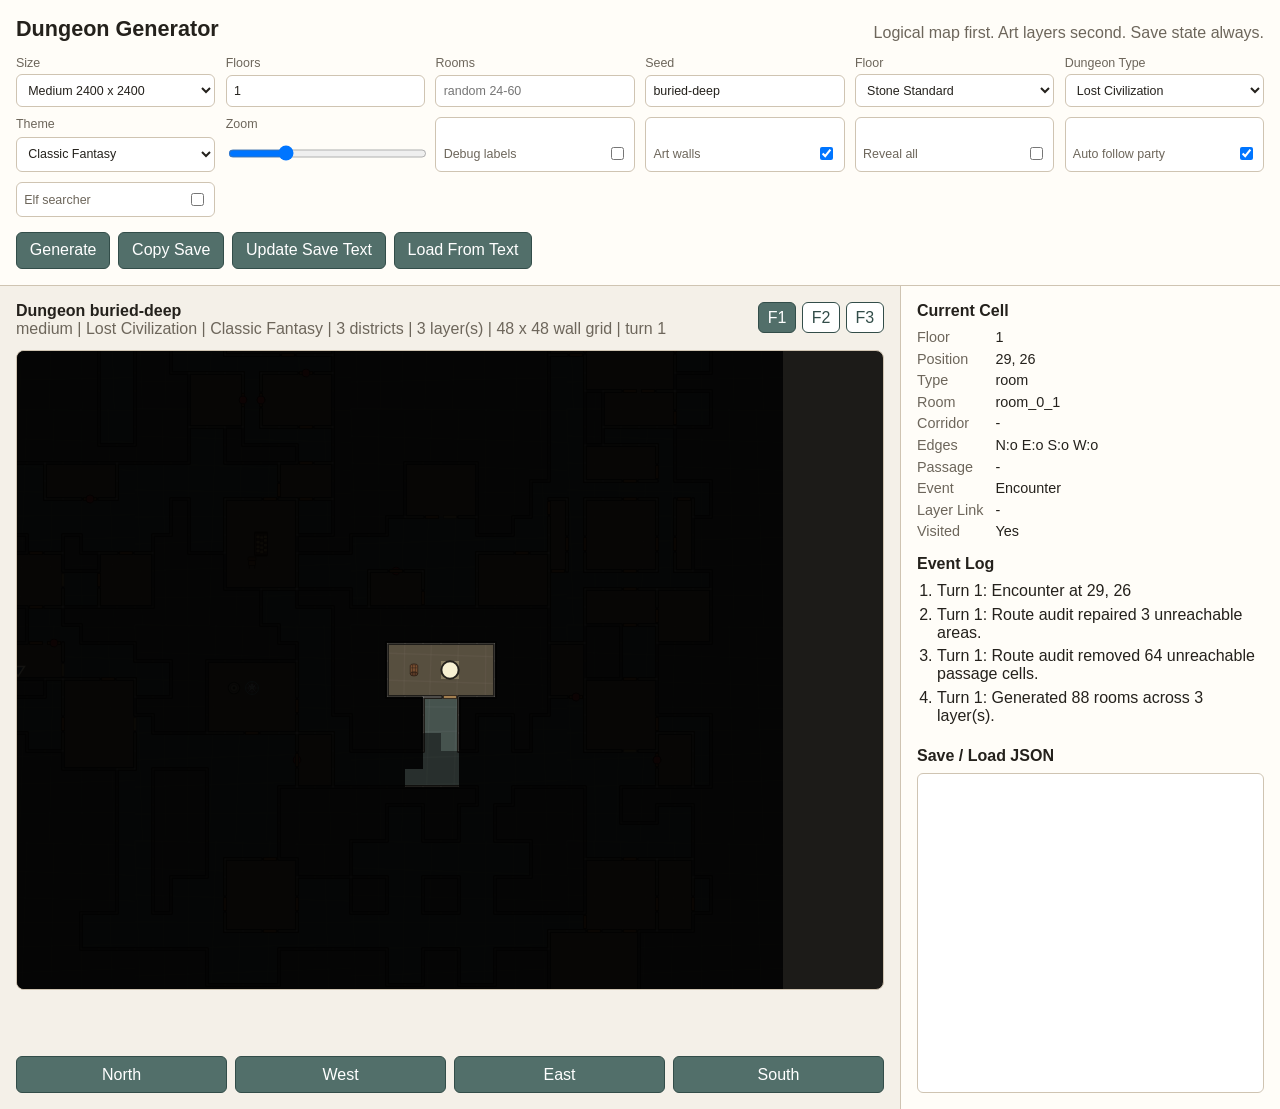
==== commit 9d6243f0: "Fix super dungeon entrance audit" ====
--- a/standalone.html
+++ b/standalone.html
@@ -3529,6 +3529,13 @@
   const firstRoom = chooseStartingRoom(dungeon);
   if (firstRoom) {
     openStartingRoomExit(firstRoom);
+    const startExitRepaired = ensureStartingRoomInwardExit(dungeon, firstRoom, rng);
+    if (startExitRepaired) {
+      dungeon.eventLog.push({
+        turn: 1,
+        text: "Start audit opened a clear entrance route.",
+      });
+    }
     markSurfaceEntrance(dungeon, firstRoom);
     dungeon.player.floorIndex = 0;
     dungeon.player.wallX = Math.floor(firstRoom.x + firstRoom.width / 2);
@@ -3593,6 +3600,39 @@
   door.lockType = null;
   door.open = true;
   if (door.doorType === "secret") door.doorType = "normal";
+}
+
+function ensureStartingRoomInwardExit(dungeon, room, rng) {
+  if (!room || dungeon.sizeCategory !== "super" || startingRoomHasInwardExit(dungeon, room)) return false;
+  const startCenter = center(room);
+  const dungeonCenter = { x: (dungeon.wallGridWidth - 1) / 2, y: (dungeon.wallGridHeight - 1) / 2 };
+  const target = dungeon.rooms
+    .filter((candidate) => candidate.floorIndex === room.floorIndex && candidate.id !== room.id && !candidate.tags?.includes("boss"))
+    .map((candidate) => ({
+      room: candidate,
+      distance: manhattan(startCenter, center(candidate)),
+      inwardBias: manhattan(center(candidate), dungeonCenter),
+    }))
+    .sort((a, b) => a.inwardBias - b.inwardBias || a.distance - b.distance)[0]?.room;
+  if (!target) return false;
+  connectRooms(dungeon, room, target, rng, "geomorph_start_route");
+  for (const door of room.doors ?? []) {
+    if (door.doorType === "secret") door.doorType = "normal";
+    door.revealed = true;
+    door.locked = false;
+    door.lockType = null;
+    door.open = true;
+  }
+  return true;
+}
+
+function startingRoomHasInwardExit(dungeon, room) {
+  const dungeonCenter = { x: (dungeon.wallGridWidth - 1) / 2, y: (dungeon.wallGridHeight - 1) / 2 };
+  const distanceToCenter = (point) => Math.abs(point.x - dungeonCenter.x) + Math.abs(point.y - dungeonCenter.y);
+  return (room.doors ?? []).some((door) => {
+    if (!door.revealed || door.locked || door.doorType === "secret" || !door.inside || !door.outside) return false;
+    return distanceToCenter(door.outside) < distanceToCenter(door.inside);
+  });
 }
 
 function markSurfaceEntrance(dungeon, room) {
